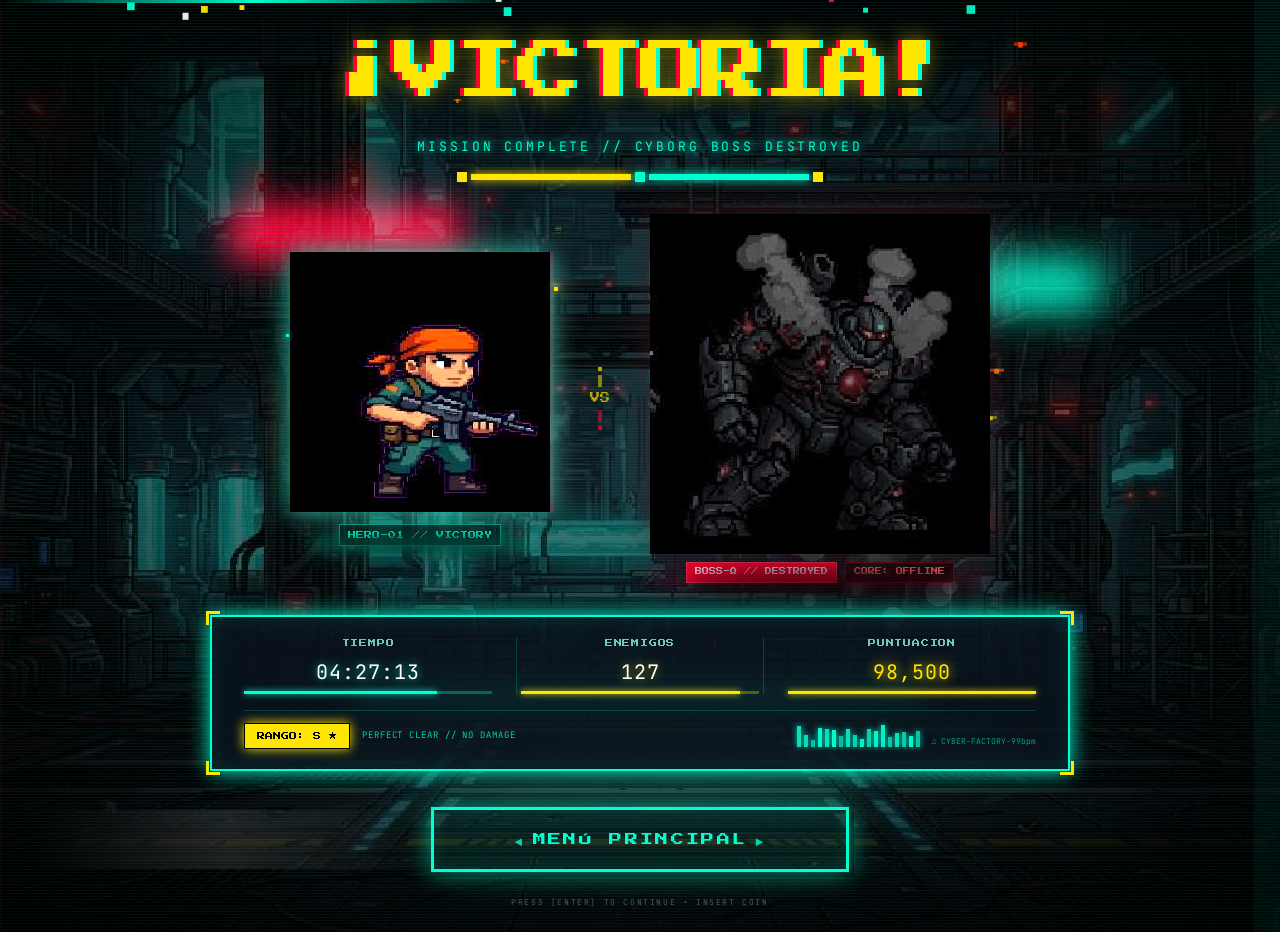
==== victory.html @ f846e2ea "Add files via upload" ====
<!DOCTYPE html>
<html lang="en">
<head>
  <meta charset="UTF-8">
  <meta name="viewport" content="width=device-width, initial-scale=1">
  <title>React Artifact</title>
  <style>*,:after,:before{--tw-border-spacing-x:0;--tw-border-spacing-y:0;--tw-translate-x:0;--tw-translate-y:0;--tw-rotate:0;--tw-skew-x:0;--tw-skew-y:0;--tw-scale-x:1;--tw-scale-y:1;--tw-pan-x: ;--tw-pan-y: ;--tw-pinch-zoom: ;--tw-scroll-snap-strictness:proximity;--tw-gradient-from-position: ;--tw-gradient-via-position: ;--tw-gradient-to-position: ;--tw-ordinal: ;--tw-slashed-zero: ;--tw-numeric-figure: ;--tw-numeric-spacing: ;--tw-numeric-fraction: ;--tw-ring-inset: ;--tw-ring-offset-width:0px;--tw-ring-offset-color:#fff;--tw-ring-color:rgba(59,130,246,.5);--tw-ring-offset-shadow:0 0 #0000;--tw-ring-shadow:0 0 #0000;--tw-shadow:0 0 #0000;--tw-shadow-colored:0 0 #0000;--tw-blur: ;--tw-brightness: ;--tw-contrast: ;--tw-grayscale: ;--tw-hue-rotate: ;--tw-invert: ;--tw-saturate: ;--tw-sepia: ;--tw-drop-shadow: ;--tw-backdrop-blur: ;--tw-backdrop-brightness: ;--tw-backdrop-contrast: ;--tw-backdrop-grayscale: ;--tw-backdrop-hue-rotate: ;--tw-backdrop-invert: ;--tw-backdrop-opacity: ;--tw-backdrop-saturate: ;--tw-backdrop-sepia: ;--tw-contain-size: ;--tw-contain-layout: ;--tw-contain-paint: ;--tw-contain-style: }::backdrop{--tw-border-spacing-x:0;--tw-border-spacing-y:0;--tw-translate-x:0;--tw-translate-y:0;--tw-rotate:0;--tw-skew-x:0;--tw-skew-y:0;--tw-scale-x:1;--tw-scale-y:1;--tw-pan-x: ;--tw-pan-y: ;--tw-pinch-zoom: ;--tw-scroll-snap-strictness:proximity;--tw-gradient-from-position: ;--tw-gradient-via-position: ;--tw-gradient-to-position: ;--tw-ordinal: ;--tw-slashed-zero: ;--tw-numeric-figure: ;--tw-numeric-spacing: ;--tw-numeric-fraction: ;--tw-ring-inset: ;--tw-ring-offset-width:0px;--tw-ring-offset-color:#fff;--tw-ring-color:rgba(59,130,246,.5);--tw-ring-offset-shadow:0 0 #0000;--tw-ring-shadow:0 0 #0000;--tw-shadow:0 0 #0000;--tw-shadow-colored:0 0 #0000;--tw-blur: ;--tw-brightness: ;--tw-contrast: ;--tw-grayscale: ;--tw-hue-rotate: ;--tw-invert: ;--tw-saturate: ;--tw-sepia: ;--tw-drop-shadow: ;--tw-backdrop-blur: ;--tw-backdrop-brightness: ;--tw-backdrop-contrast: ;--tw-backdrop-grayscale: ;--tw-backdrop-hue-rotate: ;--tw-backdrop-invert: ;--tw-backdrop-opacity: ;--tw-backdrop-saturate: ;--tw-backdrop-sepia: ;--tw-contain-size: ;--tw-contain-layout: ;--tw-contain-paint: ;--tw-contain-style: }/*! tailwindcss v3.4.18 | MIT License | https://tailwindcss.com*/*,:after,:before{box-sizing:border-box;border:0 solid #e5e7eb}:after,:before{--tw-content:""}:host,html{line-height:1.5;-webkit-text-size-adjust:100%;-moz-tab-size:4;-o-tab-size:4;tab-size:4;font-family:ui-sans-serif,system-ui,sans-serif,Apple Color Emoji,Segoe UI Emoji,Segoe UI Symbol,Noto Color Emoji;font-feature-settings:normal;font-variation-settings:normal;-webkit-tap-highlight-color:transparent}body{line-height:inherit}hr{height:0;color:inherit;border-top-width:1px}abbr:where([title]){-webkit-text-decoration:underline dotted;text-decoration:underline dotted}h1,h2,h3,h4,h5,h6{font-size:inherit;font-weight:inherit}a{color:inherit;text-decoration:inherit}b,strong{font-weight:bolder}code,kbd,pre,samp{font-family:ui-monospace,SFMono-Regular,Menlo,Monaco,Consolas,Liberation Mono,Courier New,monospace;font-feature-settings:normal;font-variation-settings:normal;font-size:1em}small{font-size:80%}sub,sup{font-size:75%;line-height:0;position:relative;vertical-align:baseline}sub{bottom:-.25em}sup{top:-.5em}table{text-indent:0;border-color:inherit;border-collapse:collapse}button,input,optgroup,select,textarea{font-family:inherit;font-feature-settings:inherit;font-variation-settings:inherit;font-size:100%;font-weight:inherit;line-height:inherit;letter-spacing:inherit;color:inherit;margin:0;padding:0}button,select{text-transform:none}button,input:where([type=button]),input:where([type=reset]),input:where([type=submit]){-webkit-appearance:button;background-color:transparent;background-image:none}:-moz-focusring{outline:auto}:-moz-ui-invalid{box-shadow:none}progress{vertical-align:baseline}::-webkit-inner-spin-button,::-webkit-outer-spin-button{height:auto}[type=search]{-webkit-appearance:textfield;outline-offset:-2px}::-webkit-search-decoration{-webkit-appearance:none}::-webkit-file-upload-button{-webkit-appearance:button;font:inherit}summary{display:list-item}blockquote,dd,dl,figure,h1,h2,h3,h4,h5,h6,hr,p,pre{margin:0}fieldset{margin:0}fieldset,legend{padding:0}menu,ol,ul{list-style:none;margin:0;padding:0}dialog{padding:0}textarea{resize:vertical}input::-moz-placeholder,textarea::-moz-placeholder{opacity:1;color:#9ca3af}input::placeholder,textarea::placeholder{opacity:1;color:#9ca3af}[role=button],button{cursor:pointer}:disabled{cursor:default}audio,canvas,embed,iframe,img,object,svg,video{display:block;vertical-align:middle}img,video{max-width:100%;height:auto}[hidden]:where(:not([hidden=until-found])){display:none}.container{width:100%}@media (min-width:640px){.container{max-width:640px}}@media (min-width:768px){.container{max-width:768px}}@media (min-width:1024px){.container{max-width:1024px}}@media (min-width:1280px){.container{max-width:1280px}}@media (min-width:1536px){.container{max-width:1536px}}.pointer-events-none{pointer-events:none}.absolute{position:absolute}.relative{position:relative}.inset-0{inset:0}.-bottom-1{bottom:-.25rem}.-bottom-2{bottom:-.5rem}.-bottom-3{bottom:-.75rem}.-bottom-\[6px\]{bottom:-6px}.-left-1{left:-.25rem}.-left-\[6px\]{left:-6px}.-right-2{right:-.5rem}.-right-\[6px\]{right:-6px}.-top-\[6px\]{top:-6px}.bottom-\[24\%\]{bottom:24%}.left-0{left:0}.left-1\/2{left:50%}.left-\[18\%\]{left:18%}.left-\[28\%\]{left:28%}.left-\[52\%\]{left:52%}.left-\[54\%\]{left:54%}.left-\[58\%\]{left:58%}.left-\[62\%\]{left:62%}.left-\[66\%\]{left:66%}.right-\[14\%\]{right:14%}.top-0{top:0}.top-\[12\%\]{top:12%}.top-\[22\%\]{top:22%}.top-\[28\%\]{top:28%}.top-\[38\%\]{top:38%}.top-\[42\%\]{top:42%}.top-\[48\%\]{top:48%}.top-\[50\%\]{top:50%}.top-\[56\%\]{top:56%}.top-\[62\%\]{top:62%}.z-10{z-index:10}.z-\[4\]{z-index:4}.z-\[50\]{z-index:50}.z-\[5\]{z-index:5}.z-\[6\]{z-index:6}.z-\[8\]{z-index:8}.ml-1{margin-left:.25rem}.ml-2{margin-left:.5rem}.mt-1{margin-top:.25rem}.mt-2{margin-top:.5rem}.mt-3{margin-top:.75rem}.mt-4{margin-top:1rem}.mt-5{margin-top:1.25rem}.mt-6{margin-top:1.5rem}.inline-block{display:inline-block}.flex{display:flex}.grid{display:grid}.hidden{display:none}.h-\[0\.9em\]{height:.9em}.h-\[10px\]{height:10px}.h-\[12px\]{height:12px}.h-\[14px\]{height:14px}.h-\[18px\]{height:18px}.h-\[20px\]{height:20px}.h-\[22px\]{height:22px}.h-\[26px\]{height:26px}.h-\[3\%\]{height:3%}.h-\[3px\]{height:3px}.h-\[4px\]{height:4px}.h-\[5\%\]{height:5%}.h-\[6\%\]{height:6%}.h-\[6px\]{height:6px}.h-full{height:100%}.min-h-\[100svh\]{min-height:100svh}.w-\[0\.6em\]{width:.6em}.w-\[100\%\]{width:100%}.w-\[10px\]{width:10px}.w-\[14px\]{width:14px}.w-\[18\%\]{width:18%}.w-\[180px\]{width:180px}.w-\[18px\]{width:18px}.w-\[22\%\]{width:22%}.w-\[220px\]{width:220px}.w-\[22px\]{width:22px}.w-\[26px\]{width:26px}.w-\[280px\]{width:280px}.w-\[340px\]{width:340px}.w-\[3px\]{width:3px}.w-\[40\%\]{width:40%}.w-\[44\%\]{width:44%}.w-\[4px\]{width:4px}.w-\[64px\]{width:64px}.w-\[78\%\]{width:78%}.w-\[92\%\]{width:92%}.w-full{width:100%}.max-w-\[1100px\]{max-width:1100px}.max-w-\[1200px\]{max-width:1200px}.max-w-\[860px\]{max-width:860px}.-translate-x-1\/2{--tw-translate-x:-50%}.-translate-x-16,.-translate-x-1\/2{transform:translate(var(--tw-translate-x),var(--tw-translate-y)) rotate(var(--tw-rotate)) skewX(var(--tw-skew-x)) skewY(var(--tw-skew-y)) scaleX(var(--tw-scale-x)) scaleY(var(--tw-scale-y))}.-translate-x-16{--tw-translate-x:-4rem}.-translate-x-full{--tw-translate-x:-100%}.-translate-x-full,.-translate-y-1\/2{transform:translate(var(--tw-translate-x),var(--tw-translate-y)) rotate(var(--tw-rotate)) skewX(var(--tw-skew-x)) skewY(var(--tw-skew-y)) scaleX(var(--tw-scale-x)) scaleY(var(--tw-scale-y))}.-translate-y-1\/2{--tw-translate-y:-50%}.translate-x-0{--tw-translate-x:0px}.translate-x-0,.translate-x-16{transform:translate(var(--tw-translate-x),var(--tw-translate-y)) rotate(var(--tw-rotate)) skewX(var(--tw-skew-x)) skewY(var(--tw-skew-y)) scaleX(var(--tw-scale-x)) scaleY(var(--tw-scale-y))}.translate-x-16{--tw-translate-x:4rem}.translate-y-0{--tw-translate-y:0px}.translate-y-0,.translate-y-2{transform:translate(var(--tw-translate-x),var(--tw-translate-y)) rotate(var(--tw-rotate)) skewX(var(--tw-skew-x)) skewY(var(--tw-skew-y)) scaleX(var(--tw-scale-x)) scaleY(var(--tw-scale-y))}.translate-y-2{--tw-translate-y:0.5rem}.translate-y-6{--tw-translate-y:1.5rem}.translate-y-6,.translate-y-8{transform:translate(var(--tw-translate-x),var(--tw-translate-y)) rotate(var(--tw-rotate)) skewX(var(--tw-skew-x)) skewY(var(--tw-skew-y)) scaleX(var(--tw-scale-x)) scaleY(var(--tw-scale-y))}.translate-y-8{--tw-translate-y:2rem}.translate-y-\[0\.15em\]{--tw-translate-y:0.15em}.scale-x-0,.translate-y-\[0\.15em\]{transform:translate(var(--tw-translate-x),var(--tw-translate-y)) rotate(var(--tw-rotate)) skewX(var(--tw-skew-x)) skewY(var(--tw-skew-y)) scaleX(var(--tw-scale-x)) scaleY(var(--tw-scale-y))}.scale-x-0{--tw-scale-x:0}.scale-x-100{--tw-scale-x:1}.scale-x-100,.transform{transform:translate(var(--tw-translate-x),var(--tw-translate-y)) rotate(var(--tw-rotate)) skewX(var(--tw-skew-x)) skewY(var(--tw-skew-y)) scaleX(var(--tw-scale-x)) scaleY(var(--tw-scale-y))}@keyframes ping{75%,to{transform:scale(2);opacity:0}}.animate-ping{animation:ping 1s cubic-bezier(0,0,.2,1) infinite}.animate-pulse{animation:pulse 2s cubic-bezier(.4,0,.6,1) infinite}.select-none{-webkit-user-select:none;-moz-user-select:none;user-select:none}.resize{resize:both}.grid-cols-3{grid-template-columns:repeat(3,minmax(0,1fr))}.flex-col{flex-direction:column}.items-end{align-items:flex-end}.items-center{align-items:center}.justify-center{justify-content:center}.justify-between{justify-content:space-between}.gap-1{gap:.25rem}.gap-2{gap:.5rem}.gap-3{gap:.75rem}.gap-4{gap:1rem}.gap-\[3px\]{gap:3px}.gap-\[4px\]{gap:4px}.overflow-hidden{overflow:hidden}.rounded-\[50\%\]{border-radius:50%}.rounded-full{border-radius:9999px}.border{border-width:1px}.border-\[2px\]{border-width:2px}.border-\[3px\]{border-width:3px}.border-x{border-left-width:1px;border-right-width:1px}.border-b-\[3px\]{border-bottom-width:3px}.border-l-\[3px\]{border-left-width:3px}.border-r-\[3px\]{border-right-width:3px}.border-t{border-top-width:1px}.border-t-\[3px\]{border-top-width:3px}.border-\[\#00FFD1\]{--tw-border-opacity:1;border-color:rgb(0 255 209/var(--tw-border-opacity,1))}.border-\[\#00FFD1\]\/20{border-color:rgba(0,255,209,.2)}.border-\[\#00FFD1\]\/50{border-color:rgba(0,255,209,.5)}.border-\[\#FF0033\]\/40{border-color:rgba(255,0,51,.4)}.border-\[\#FFE600\]{--tw-border-opacity:1;border-color:rgb(255 230 0/var(--tw-border-opacity,1))}.border-black{--tw-border-opacity:1;border-color:rgb(0 0 0/var(--tw-border-opacity,1))}.border-white\/20{border-color:hsla(0,0%,100%,.2)}.bg-\[\#00FFD1\]{--tw-bg-opacity:1;background-color:rgb(0 255 209/var(--tw-bg-opacity,1))}.bg-\[\#00FFD1\]\/30{background-color:rgba(0,255,209,.3)}.bg-\[\#00FFD1\]\/40{background-color:rgba(0,255,209,.4)}.bg-\[\#00FFD1\]\/60{background-color:rgba(0,255,209,.6)}.bg-\[\#FF0033\]{--tw-bg-opacity:1;background-color:rgb(255 0 51/var(--tw-bg-opacity,1))}.bg-\[\#FF0033\]\/20{background-color:rgba(255,0,51,.2)}.bg-\[\#FF0033\]\/70{background-color:rgba(255,0,51,.7)}.bg-\[\#FF7A00\]{--tw-bg-opacity:1;background-color:rgb(255 122 0/var(--tw-bg-opacity,1))}.bg-\[\#FFE600\]{--tw-bg-opacity:1;background-color:rgb(255 230 0/var(--tw-bg-opacity,1))}.bg-\[\#FFE600\]\/30{background-color:rgba(255,230,0,.3)}.bg-\[\#FFE600\]\/70{background-color:rgba(255,230,0,.7)}.bg-\[\#a8b0b8\]\/50{background-color:rgba(168,176,184,.5)}.bg-\[\#c8d0d8\]\/70{background-color:rgba(200,208,216,.7)}.bg-\[\#d8dde2\]\/60{background-color:rgba(216,221,226,.6)}.bg-\[rgba\(0\2c 0\2c 0\2c 0\.55\)\]{background-color:rgba(0,0,0,.55)}.bg-\[rgba\(0\2c 255\2c 209\2c 0\.08\)\]{background-color:rgba(0,255,209,.08)}.bg-\[rgba\(10\2c 20\2c 30\2c 0\.86\)\]{background-color:rgba(10,20,30,.86)}.bg-black{--tw-bg-opacity:1;background-color:rgb(0 0 0/var(--tw-bg-opacity,1))}.bg-black\/70{background-color:rgba(0,0,0,.7)}.bg-black\/75{background-color:rgba(0,0,0,.75)}.bg-black\/80{background-color:rgba(0,0,0,.8)}.bg-white{--tw-bg-opacity:1;background-color:rgb(255 255 255/var(--tw-bg-opacity,1))}.bg-\[radial-gradient\(ellipse_at_center\2c transparent_45\%\2c rgba\(0\2c 0\2c 0\2c 0\.85\)_95\%\)\]{background-image:radial-gradient(ellipse at center,transparent 45%,rgba(0,0,0,.85) 95%)}.bg-gradient-to-r{background-image:linear-gradient(to right,var(--tw-gradient-stops))}.from-transparent{--tw-gradient-from:transparent var(--tw-gradient-from-position);--tw-gradient-to:transparent var(--tw-gradient-to-position);--tw-gradient-stops:var(--tw-gradient-from),var(--tw-gradient-to)}.via-\[\#00FFD1\]{--tw-gradient-to:rgba(0,255,209,0) var(--tw-gradient-to-position);--tw-gradient-stops:var(--tw-gradient-from),#00ffd1 var(--tw-gradient-via-position),var(--tw-gradient-to)}.via-white\/10{--tw-gradient-to:hsla(0,0%,100%,0) var(--tw-gradient-to-position);--tw-gradient-stops:var(--tw-gradient-from),hsla(0,0%,100%,.1) var(--tw-gradient-via-position),var(--tw-gradient-to)}.to-transparent{--tw-gradient-to:transparent var(--tw-gradient-to-position)}.px-1{padding-left:.25rem;padding-right:.25rem}.px-12{padding-left:3rem;padding-right:3rem}.px-2{padding-left:.5rem;padding-right:.5rem}.px-3{padding-left:.75rem;padding-right:.75rem}.py-1{padding-top:.25rem;padding-bottom:.25rem}.py-4{padding-top:1rem;padding-bottom:1rem}.py-\[6px\]{padding-top:6px;padding-bottom:6px}.pt-2{padding-top:.5rem}.pt-3{padding-top:.75rem}.text-center{text-align:center}.text-\[10px\]{font-size:10px}.text-\[11px\]{font-size:11px}.text-\[14px\]{font-size:14px}.text-\[22px\]{font-size:22px}.text-\[7px\]{font-size:7px}.text-\[8px\]{font-size:8px}.text-\[9px\]{font-size:9px}.leading-none{line-height:1}.tracking-\[-0\.04em\]{letter-spacing:-.04em}.tracking-\[0\.18em\]{letter-spacing:.18em}.tracking-\[0\.22em\]{letter-spacing:.22em}.tracking-\[0\.2em\]{letter-spacing:.2em}.tracking-wider{letter-spacing:.05em}.tracking-widest{letter-spacing:.1em}.text-\[\#00FFD1\]{--tw-text-opacity:1;color:rgb(0 255 209/var(--tw-text-opacity,1))}.text-\[\#00FFD1\]\/60{color:rgba(0,255,209,.6)}.text-\[\#00FFD1\]\/80{color:rgba(0,255,209,.8)}.text-\[\#8af7e8\]{--tw-text-opacity:1;color:rgb(138 247 232/var(--tw-text-opacity,1))}.text-\[\#FF6A6A\]{--tw-text-opacity:1;color:rgb(255 106 106/var(--tw-text-opacity,1))}.text-\[\#FFE600\]{--tw-text-opacity:1;color:rgb(255 230 0/var(--tw-text-opacity,1))}.text-black{--tw-text-opacity:1;color:rgb(0 0 0/var(--tw-text-opacity,1))}.text-white{--tw-text-opacity:1;color:rgb(255 255 255/var(--tw-text-opacity,1))}.text-white\/30{color:hsla(0,0%,100%,.3)}.opacity-0{opacity:0}.opacity-100{opacity:1}.opacity-40{opacity:.4}.opacity-70{opacity:.7}.opacity-80{opacity:.8}.opacity-\[0\.06\]{opacity:.06}.opacity-\[0\.15\]{opacity:.15}.opacity-\[0\.92\]{opacity:.92}.mix-blend-screen{mix-blend-mode:screen}.shadow{--tw-shadow:0 1px 3px 0 rgba(0,0,0,.1),0 1px 2px -1px rgba(0,0,0,.1);--tw-shadow-colored:0 1px 3px 0 var(--tw-shadow-color),0 1px 2px -1px var(--tw-shadow-color);box-shadow:var(--tw-ring-offset-shadow,0 0 #0000),var(--tw-ring-shadow,0 0 #0000),var(--tw-shadow)}.shadow-\[0_0_10px_\#00FFD1\]{--tw-shadow:0 0 10px #00ffd1;--tw-shadow-colored:0 0 10px var(--tw-shadow-color)}.shadow-\[0_0_10px_\#00FFD1\],.shadow-\[0_0_10px_\#FFE600\]{box-shadow:var(--tw-ring-offset-shadow,0 0 #0000),var(--tw-ring-shadow,0 0 #0000),var(--tw-shadow)}.shadow-\[0_0_10px_\#FFE600\]{--tw-shadow:0 0 10px #ffe600;--tw-shadow-colored:0 0 10px var(--tw-shadow-color)}.shadow-\[0_0_12px_\#00FFD1\]{--tw-shadow:0 0 12px #00ffd1;--tw-shadow-colored:0 0 12px var(--tw-shadow-color)}.shadow-\[0_0_12px_\#00FFD1\],.shadow-\[0_0_12px_\#FFE600\]{box-shadow:var(--tw-ring-offset-shadow,0 0 #0000),var(--tw-ring-shadow,0 0 #0000),var(--tw-shadow)}.shadow-\[0_0_12px_\#FFE600\]{--tw-shadow:0 0 12px #ffe600;--tw-shadow-colored:0 0 12px var(--tw-shadow-color)}.shadow-\[0_0_20px_\#00FFD1\2c inset_0_0_20px_rgba\(0\2c 255\2c 209\2c 0\.12\)\]{--tw-shadow:0 0 20px #00ffd1,inset 0 0 20px rgba(0,255,209,.12);--tw-shadow-colored:0 0 20px var(--tw-shadow-color),inset 0 0 20px var(--tw-shadow-color);box-shadow:var(--tw-ring-offset-shadow,0 0 #0000),var(--tw-ring-shadow,0 0 #0000),var(--tw-shadow)}.shadow-\[0_0_22px_rgba\(0\2c 255\2c 209\2c 0\.5\)\2c 0_0_48px_rgba\(0\2c 255\2c 209\2c 0\.18\)\2c inset_0_0_18px_rgba\(0\2c 255\2c 209\2c 0\.12\)\2c 5px_5px_0_\#000\]{--tw-shadow:0 0 22px rgba(0,255,209,.5),0 0 48px rgba(0,255,209,.18),inset 0 0 18px rgba(0,255,209,.12),5px 5px 0 #000;--tw-shadow-colored:0 0 22px var(--tw-shadow-color),0 0 48px var(--tw-shadow-color),inset 0 0 18px var(--tw-shadow-color),5px 5px 0 var(--tw-shadow-color);box-shadow:var(--tw-ring-offset-shadow,0 0 #0000),var(--tw-ring-shadow,0 0 #0000),var(--tw-shadow)}.shadow-\[0_0_6px_\#00FFD1\]{--tw-shadow:0 0 6px #00ffd1;--tw-shadow-colored:0 0 6px var(--tw-shadow-color)}.shadow-\[0_0_6px_\#00FFD1\],.shadow-\[0_0_6px_\#FFE600\]{box-shadow:var(--tw-ring-offset-shadow,0 0 #0000),var(--tw-ring-shadow,0 0 #0000),var(--tw-shadow)}.shadow-\[0_0_6px_\#FFE600\]{--tw-shadow:0 0 6px #ffe600;--tw-shadow-colored:0 0 6px var(--tw-shadow-color)}.shadow-\[0_0_8px_\#00FFD1\]{--tw-shadow:0 0 8px #00ffd1;--tw-shadow-colored:0 0 8px var(--tw-shadow-color)}.shadow-\[0_0_8px_\#00FFD1\],.shadow-\[0_0_8px_\#FF7A00\]{box-shadow:var(--tw-ring-offset-shadow,0 0 #0000),var(--tw-ring-shadow,0 0 #0000),var(--tw-shadow)}.shadow-\[0_0_8px_\#FF7A00\]{--tw-shadow:0 0 8px #ff7a00;--tw-shadow-colored:0 0 8px var(--tw-shadow-color)}.shadow-\[0_0_8px_\#FFE600\]{--tw-shadow:0 0 8px #ffe600;--tw-shadow-colored:0 0 8px var(--tw-shadow-color)}.shadow-\[0_0_8px_\#FFE600\],.shadow-\[0_0_8px_rgba\(0\2c 255\2c 209\2c 0\.3\)\]{box-shadow:var(--tw-ring-offset-shadow,0 0 #0000),var(--tw-ring-shadow,0 0 #0000),var(--tw-shadow)}.shadow-\[0_0_8px_rgba\(0\2c 255\2c 209\2c 0\.3\)\]{--tw-shadow:0 0 8px rgba(0,255,209,.3);--tw-shadow-colored:0 0 8px var(--tw-shadow-color)}.blur-\[10px\]{--tw-blur:blur(10px)}.blur-\[10px\],.blur-\[12px\]{filter:var(--tw-blur) var(--tw-brightness) var(--tw-contrast) var(--tw-grayscale) var(--tw-hue-rotate) var(--tw-invert) var(--tw-saturate) var(--tw-sepia) var(--tw-drop-shadow)}.blur-\[12px\]{--tw-blur:blur(12px)}.blur-\[18px\]{--tw-blur:blur(18px)}.blur-\[18px\],.blur-\[22px\]{filter:var(--tw-blur) var(--tw-brightness) var(--tw-contrast) var(--tw-grayscale) var(--tw-hue-rotate) var(--tw-invert) var(--tw-saturate) var(--tw-sepia) var(--tw-drop-shadow)}.blur-\[22px\]{--tw-blur:blur(22px)}.blur-\[2px\]{--tw-blur:blur(2px)}.blur-\[2px\],.blur-\[3px\]{filter:var(--tw-blur) var(--tw-brightness) var(--tw-contrast) var(--tw-grayscale) var(--tw-hue-rotate) var(--tw-invert) var(--tw-saturate) var(--tw-sepia) var(--tw-drop-shadow)}.blur-\[3px\]{--tw-blur:blur(3px)}.blur-\[7px\]{--tw-blur:blur(7px)}.blur-\[7px\],.blur-\[9px\]{filter:var(--tw-blur) var(--tw-brightness) var(--tw-contrast) var(--tw-grayscale) var(--tw-hue-rotate) var(--tw-invert) var(--tw-saturate) var(--tw-sepia) var(--tw-drop-shadow)}.blur-\[9px\]{--tw-blur:blur(9px)}.drop-shadow{--tw-drop-shadow:drop-shadow(0 1px 2px rgba(0,0,0,.1)) drop-shadow(0 1px 1px rgba(0,0,0,.06))}.drop-shadow,.grayscale{filter:var(--tw-blur) var(--tw-brightness) var(--tw-contrast) var(--tw-grayscale) var(--tw-hue-rotate) var(--tw-invert) var(--tw-saturate) var(--tw-sepia) var(--tw-drop-shadow)}.grayscale{--tw-grayscale:grayscale(100%)}.filter{filter:var(--tw-blur) var(--tw-brightness) var(--tw-contrast) var(--tw-grayscale) var(--tw-hue-rotate) var(--tw-invert) var(--tw-saturate) var(--tw-sepia) var(--tw-drop-shadow)}.transition{transition-property:color,background-color,border-color,text-decoration-color,fill,stroke,opacity,box-shadow,transform,filter,backdrop-filter;transition-timing-function:cubic-bezier(.4,0,.2,1);transition-duration:.15s}.transition-all{transition-property:all;transition-timing-function:cubic-bezier(.4,0,.2,1);transition-duration:.15s}.transition-opacity{transition-property:opacity;transition-timing-function:cubic-bezier(.4,0,.2,1);transition-duration:.15s}.transition-transform{transition-property:transform;transition-timing-function:cubic-bezier(.4,0,.2,1);transition-duration:.15s}.delay-200{transition-delay:.2s}.duration-200{transition-duration:.2s}.duration-700{transition-duration:.7s}.duration-\[600ms\]{transition-duration:.6s}.ease-in-out{transition-timing-function:cubic-bezier(.4,0,.2,1)}.ease-out{transition-timing-function:cubic-bezier(0,0,.2,1)}#root,body,html{min-height:100%}body{margin:0;font-family:Inter,ui-sans-serif,system-ui,-apple-system,BlinkMacSystemFont,Segoe UI,sans-serif}[role=button]:not([aria-disabled=true]),button:not(:disabled),label[for],select:not(:disabled),summary{cursor:pointer}.hover\:translate-x-\[2px\]:hover{--tw-translate-x:2px}.hover\:translate-x-\[2px\]:hover,.hover\:translate-y-\[2px\]:hover{transform:translate(var(--tw-translate-x),var(--tw-translate-y)) rotate(var(--tw-rotate)) skewX(var(--tw-skew-x)) skewY(var(--tw-skew-y)) scaleX(var(--tw-scale-x)) scaleY(var(--tw-scale-y))}.hover\:translate-y-\[2px\]:hover{--tw-translate-y:2px}.hover\:bg-\[\#00FFD1\]:hover{--tw-bg-opacity:1;background-color:rgb(0 255 209/var(--tw-bg-opacity,1))}.hover\:text-black:hover{--tw-text-opacity:1;color:rgb(0 0 0/var(--tw-text-opacity,1))}.hover\:shadow-\[0_0_32px_\#00FFD1\2c 0_0_72px_rgba\(0\2c 255\2c 209\2c 0\.5\)\2c inset_0_0_0_rgba\(0\2c 0\2c 0\2c 0\)\2c 3px_3px_0_\#000\]:hover{--tw-shadow:0 0 32px #00ffd1,0 0 72px rgba(0,255,209,.5),inset 0 0 0 transparent,3px 3px 0 #000;--tw-shadow-colored:0 0 32px var(--tw-shadow-color),0 0 72px var(--tw-shadow-color),inset 0 0 0 var(--tw-shadow-color),3px 3px 0 var(--tw-shadow-color);box-shadow:var(--tw-ring-offset-shadow,0 0 #0000),var(--tw-ring-shadow,0 0 #0000),var(--tw-shadow)}.active\:translate-x-\[5px\]:active{--tw-translate-x:5px}.active\:translate-x-\[5px\]:active,.active\:translate-y-\[5px\]:active{transform:translate(var(--tw-translate-x),var(--tw-translate-y)) rotate(var(--tw-rotate)) skewX(var(--tw-skew-x)) skewY(var(--tw-skew-y)) scaleX(var(--tw-scale-x)) scaleY(var(--tw-scale-y))}.active\:translate-y-\[5px\]:active{--tw-translate-y:5px}.active\:shadow-\[0_0_0_\#000\]:active{--tw-shadow:0 0 0 #000;--tw-shadow-colored:0 0 0 var(--tw-shadow-color);box-shadow:var(--tw-ring-offset-shadow,0 0 #0000),var(--tw-ring-shadow,0 0 #0000),var(--tw-shadow)}.group:hover .group-hover\:translate-x-full{--tw-translate-x:100%;transform:translate(var(--tw-translate-x),var(--tw-translate-y)) rotate(var(--tw-rotate)) skewX(var(--tw-skew-x)) skewY(var(--tw-skew-y)) scaleX(var(--tw-scale-x)) scaleY(var(--tw-scale-y))}@keyframes pulse{50%{opacity:.5}}.group:hover .group-hover\:animate-pulse{animation:pulse 2s cubic-bezier(.4,0,.6,1) infinite}.group:hover .group-hover\:opacity-100{opacity:1}@media (min-width:640px){.sm\:flex-row{flex-direction:row}.sm\:text-\[11px\]{font-size:11px}.sm\:text-\[32px\]{font-size:32px}}@media (min-width:768px){.md\:mt-2{margin-top:.5rem}.md\:mt-5{margin-top:1.25rem}.md\:mt-8{margin-top:2rem}.md\:mt-9{margin-top:2.25rem}.md\:flex{display:flex}.md\:w-\[160px\]{width:160px}.md\:flex-row{flex-direction:row}.md\:gap-10{gap:2.5rem}.md\:gap-6{gap:1.5rem}.md\:px-20{padding-left:5rem;padding-right:5rem}.md\:px-6{padding-left:1.5rem;padding-right:1.5rem}.md\:px-8{padding-left:2rem;padding-right:2rem}.md\:py-5{padding-top:1.25rem;padding-bottom:1.25rem}.md\:py-6{padding-top:1.5rem;padding-bottom:1.5rem}.md\:pt-4{padding-top:1rem}.md\:text-\[13px\]{font-size:13px}.md\:text-\[20px\]{font-size:20px}.md\:text-\[52px\]{font-size:52px}.md\:text-\[8px\]{font-size:8px}}@media (min-width:1024px){.lg\:text-\[64px\]{font-size:64px}}</style>
</head>
<body>
  <div id="root"></div>
  
  <script type="module">var $a=Object.create;var{getPrototypeOf:es,defineProperty:Io,getOwnPropertyNames:ns}=Object;var ts=Object.prototype.hasOwnProperty;var yn=(e,n,t)=>{t=e!=null?$a(es(e)):{};let r=n||!e||!e.__esModule?Io(t,"default",{value:e,enumerable:!0}):t;for(let o of ns(e))if(!ts.call(r,o))Io(r,o,{get:()=>e[o],enumerable:!0});return r};var sr=(e,n)=>()=>(n||e((n={exports:{}}).exports,n),n.exports);var rs=(e,n)=>{for(var t in n)Io(e,t,{get:n[t],enumerable:!0,configurable:!0,set:(r)=>n[t]=()=>r})};var os=(e,n)=>()=>(e&&(n=e(e=0)),n);var dt=sr((js)=>{var Kt=Symbol.for("react.element"),ls=Symbol.for("react.portal"),is=Symbol.for("react.fragment"),As=Symbol.for("react.strict_mode"),us=Symbol.for("react.profiler"),cs=Symbol.for("react.provider"),as=Symbol.for("react.context"),ss=Symbol.for("react.forward_ref"),ps=Symbol.for("react.suspense"),fs=Symbol.for("react.memo"),Ks=Symbol.for("react.lazy"),cA=Symbol.iterator;function ds(e){if(e===null||typeof e!=="object")return null;return e=cA&&e[cA]||e["@@iterator"],typeof e==="function"?e:null}var pA={isMounted:function(){return!1},enqueueForceUpdate:function(){},enqueueReplaceState:function(){},enqueueSetState:function(){}},fA=Object.assign,KA={};function vn(e,n,t){this.props=e,this.context=n,this.refs=KA,this.updater=t||pA}vn.prototype.isReactComponent={};vn.prototype.setState=function(e,n){if(typeof e!=="object"&&typeof e!=="function"&&e!=null)throw Error("setState(...): takes an object of state variables to update or a function which returns an object of state variables.");this.updater.enqueueSetState(this,e,n,"setState")};vn.prototype.forceUpdate=function(e){this.updater.enqueueForceUpdate(this,e,"forceUpdate")};function dA(){}dA.prototype=vn.prototype;function vo(e,n,t){this.props=e,this.context=n,this.refs=KA,this.updater=t||pA}var Go=vo.prototype=new dA;Go.constructor=vo;fA(Go,vn.prototype);Go.isPureReactComponent=!0;var aA=Array.isArray,UA=Object.prototype.hasOwnProperty,ho={current:null},kA={key:!0,ref:!0,__self:!0,__source:!0};function yA(e,n,t){var r,o={},l=null,i=null;if(n!=null)for(r in n.ref!==void 0&&(i=n.ref),n.key!==void 0&&(l=""+n.key),n)UA.call(n,r)&&!kA.hasOwnProperty(r)&&(o[r]=n[r]);var A=arguments.length-2;if(A===1)o.children=t;else if(1<A){for(var u=Array(A),p=0;p<A;p++)u[p]=arguments[p+2];o.children=u}if(e&&e.defaultProps)for(r in A=e.defaultProps,A)o[r]===void 0&&(o[r]=A[r]);return{$$typeof:Kt,type:e,key:l,ref:i,props:o,_owner:ho.current}}function Us(e,n){return{$$typeof:Kt,type:e.type,key:n,ref:e.ref,props:e.props,_owner:e._owner}}function Do(e){return typeof e==="object"&&e!==null&&e.$$typeof===Kt}function ks(e){var n={"=":"=0",":":"=2"};return"$"+e.replace(/[=:]/g,function(t){return n[t]})}var sA=/\/+/g;function Mo(e,n){return typeof e==="object"&&e!==null&&e.key!=null?ks(""+e.key):n.toString(36)}function fr(e,n,t,r,o){var l=typeof e;if(l==="undefined"||l==="boolean")e=null;var i=!1;if(e===null)i=!0;else switch(l){case"string":case"number":i=!0;break;case"object":switch(e.$$typeof){case Kt:case ls:i=!0}}if(i)return i=e,o=o(i),e=r===""?"."+Mo(i,0):r,aA(o)?(t="",e!=null&&(t=e.replace(sA,"$&/")+"/"),fr(o,n,t,"",function(p){return p})):o!=null&&(Do(o)&&(o=Us(o,t+(!o.key||i&&i.key===o.key?"":(""+o.key).replace(sA,"$&/")+"/")+e)),n.push(o)),1;if(i=0,r=r===""?".":r+":",aA(e))for(var A=0;A<e.length;A++){l=e[A];var u=r+Mo(l,A);i+=fr(l,n,t,u,o)}else if(u=ds(e),typeof u==="function")for(e=u.call(e),A=0;!(l=e.next()).done;)l=l.value,u=r+Mo(l,A++),i+=fr(l,n,t,u,o);else if(l==="object")throw n=String(e),Error("Objects are not valid as a React child (found: "+(n==="[object Object]"?"object with keys {"+Object.keys(e).join(", ")+"}":n)+"). If you meant to render a collection of children, use an array instead.");return i}function pr(e,n,t){if(e==null)return e;var r=[],o=0;return fr(e,r,"","",function(l){return n.call(t,l,o++)}),r}function ys(e){if(e._status===-1){var n=e._result;n=n(),n.then(function(t){if(e._status===0||e._status===-1)e._status=1,e._result=t},function(t){if(e._status===0||e._status===-1)e._status=2,e._result=t}),e._status===-1&&(e._status=0,e._result=n)}if(e._status===1)return e._result.default;throw e._result}var re={current:null},Kr={transition:null},gs={ReactCurrentDispatcher:re,ReactCurrentBatchConfig:Kr,ReactCurrentOwner:ho};function gA(){throw Error("act(...) is not supported in production builds of React.")}js.Children={map:pr,forEach:function(e,n,t){pr(e,function(){n.apply(this,arguments)},t)},count:function(e){var n=0;return pr(e,function(){n++}),n},toArray:function(e){return pr(e,function(n){return n})||[]},only:function(e){if(!Do(e))throw Error("React.Children.only expected to receive a single React element child.");return e}};js.Component=vn;js.Fragment=is;js.Profiler=us;js.PureComponent=vo;js.StrictMode=As;js.Suspense=ps;js.__SECRET_INTERNALS_DO_NOT_USE_OR_YOU_WILL_BE_FIRED=gs;js.act=gA;js.cloneElement=function(e,n,t){if(e===null||e===void 0)throw Error("React.cloneElement(...): The argument must be a React element, but you passed "+e+".");var r=fA({},e.props),o=e.key,l=e.ref,i=e._owner;if(n!=null){if(n.ref!==void 0&&(l=n.ref,i=ho.current),n.key!==void 0&&(o=""+n.key),e.type&&e.type.defaultProps)var A=e.type.defaultProps;for(u in n)UA.call(n,u)&&!kA.hasOwnProperty(u)&&(r[u]=n[u]===void 0&&A!==void 0?A[u]:n[u])}var u=arguments.length-2;if(u===1)r.children=t;else if(1<u){A=Array(u);for(var p=0;p<u;p++)A[p]=arguments[p+2];r.children=A}return{$$typeof:Kt,type:e.type,key:o,ref:l,props:r,_owner:i}};js.createContext=function(e){return e={$$typeof:as,_currentValue:e,_currentValue2:e,_threadCount:0,Provider:null,Consumer:null,_defaultValue:null,_globalName:null},e.Provider={$$typeof:cs,_context:e},e.Consumer=e};js.createElement=yA;js.createFactory=function(e){var n=yA.bind(null,e);return n.type=e,n};js.createRef=function(){return{current:null}};js.forwardRef=function(e){return{$$typeof:ss,render:e}};js.isValidElement=Do;js.lazy=function(e){return{$$typeof:Ks,_payload:{_status:-1,_result:e},_init:ys}};js.memo=function(e,n){return{$$typeof:fs,type:e,compare:n===void 0?null:n}};js.startTransition=function(e){var n=Kr.transition;Kr.transition={};try{e()}finally{Kr.transition=n}};js.unstable_act=gA;js.useCallback=function(e,n){return re.current.useCallback(e,n)};js.useContext=function(e){return re.current.useContext(e)};js.useDebugValue=function(){};js.useDeferredValue=function(e){return re.current.useDeferredValue(e)};js.useEffect=function(e,n){return re.current.useEffect(e,n)};js.useId=function(){return re.current.useId()};js.useImperativeHandle=function(e,n,t){return re.current.useImperativeHandle(e,n,t)};js.useInsertionEffect=function(e,n){return re.current.useInsertionEffect(e,n)};js.useLayoutEffect=function(e,n){return re.current.useLayoutEffect(e,n)};js.useMemo=function(e,n){return re.current.useMemo(e,n)};js.useReducer=function(e,n,t){return re.current.useReducer(e,n,t)};js.useRef=function(e){return re.current.useRef(e)};js.useState=function(e){return re.current.useState(e)};js.useSyncExternalStore=function(e,n,t){return re.current.useSyncExternalStore(e,n,t)};js.useTransition=function(){return re.current.useTransition()};js.version="18.3.1"});var xA=sr((op)=>{function To(e,n){var t=e.length;e.push(n);e:for(;0<t;){var r=t-1>>>1,o=e[r];if(0<dr(o,n))e[r]=n,e[t]=o,t=r;else break e}}function me(e){return e.length===0?null:e[0]}function gr(e){if(e.length===0)return null;var n=e[0],t=e.pop();if(t!==n){e[0]=t;e:for(var r=0,o=e.length,l=o>>>1;r<l;){var i=2*(r+1)-1,A=e[i],u=i+1,p=e[u];if(0>dr(A,t))u<o&&0>dr(p,A)?(e[r]=p,e[u]=t,r=u):(e[r]=A,e[i]=t,r=i);else if(u<o&&0>dr(p,t))e[r]=p,e[u]=t,r=u;else break e}}return n}function dr(e,n){var t=e.sortIndex-n.sortIndex;return t!==0?t:e.id-n.id}if(typeof performance==="object"&&typeof performance.now==="function")Qo=performance,op.unstable_now=function(){return Qo.now()};else Ur=Date,No=Ur.now(),op.unstable_now=function(){return Ur.now()-No};var Qo,Ur,No,Ie=[],Xe=[],rp=1,ye=null,_=3,jr=!1,gn=!1,kt=!1,RA=typeof setTimeout==="function"?setTimeout:null,FA=typeof clearTimeout==="function"?clearTimeout:null,jA=typeof setImmediate<"u"?setImmediate:null;typeof navigator<"u"&&navigator.scheduling!==void 0&&navigator.scheduling.isInputPending!==void 0&&navigator.scheduling.isInputPending.bind(navigator.scheduling);function Jo(e){for(var n=me(Xe);n!==null;){if(n.callback===null)gr(Xe);else if(n.startTime<=e)gr(Xe),n.sortIndex=n.expirationTime,To(Ie,n);else break;n=me(Xe)}}function Wo(e){if(kt=!1,Jo(e),!gn)if(me(Ie)!==null)gn=!0,Eo(Zo);else{var n=me(Xe);n!==null&&Lo(Wo,n.startTime-e)}}function Zo(e,n){gn=!1,kt&&(kt=!1,FA(yt),yt=-1),jr=!0;var t=_;try{Jo(n);for(ye=me(Ie);ye!==null&&(!(ye.expirationTime>n)||e&&!mA());){var r=ye.callback;if(typeof r==="function"){ye.callback=null,_=ye.priorityLevel;var o=r(ye.expirationTime<=n);n=op.unstable_now(),typeof o==="function"?ye.callback=o:ye===me(Ie)&&gr(Ie),Jo(n)}else gr(Ie);ye=me(Ie)}if(ye!==null)var l=!0;else{var i=me(Xe);i!==null&&Lo(Wo,i.startTime-n),l=!1}return l}finally{ye=null,_=t,jr=!1}}var Rr=!1,kr=null,yt=-1,SA=5,PA=-1;function mA(){return op.unstable_now()-PA<SA?!1:!0}function Co(){if(kr!==null){var e=op.unstable_now();PA=e;var n=!0;try{n=kr(!0,e)}finally{n?Ut():(Rr=!1,kr=null)}}else Rr=!1}var Ut;if(typeof jA==="function")Ut=function(){jA(Co)};else if(typeof MessageChannel<"u")yr=new MessageChannel,Yo=yr.port2,yr.port1.onmessage=Co,Ut=function(){Yo.postMessage(null)};else Ut=function(){RA(Co,0)};var yr,Yo;function Eo(e){kr=e,Rr||(Rr=!0,Ut())}function Lo(e,n){yt=RA(function(){e(op.unstable_now())},n)}op.unstable_IdlePriority=5;op.unstable_ImmediatePriority=1;op.unstable_LowPriority=4;op.unstable_NormalPriority=3;op.unstable_Profiling=null;op.unstable_UserBlockingPriority=2;op.unstable_cancelCallback=function(e){e.callback=null};op.unstable_continueExecution=function(){gn||jr||(gn=!0,Eo(Zo))};op.unstable_forceFrameRate=function(e){0>e||125<e?console.error("forceFrameRate takes a positive int between 0 and 125, forcing frame rates higher than 125 fps is not supported"):SA=0<e?Math.floor(1000/e):5};op.unstable_getCurrentPriorityLevel=function(){return _};op.unstable_getFirstCallbackNode=function(){return me(Ie)};op.unstable_next=function(e){switch(_){case 1:case 2:case 3:var n=3;break;default:n=_}var t=_;_=n;try{return e()}finally{_=t}};op.unstable_pauseExecution=function(){};op.unstable_requestPaint=function(){};op.unstable_runWithPriority=function(e,n){switch(e){case 1:case 2:case 3:case 4:case 5:break;default:e=3}var t=_;_=e;try{return n()}finally{_=t}};op.unstable_scheduleCallback=function(e,n,t){var r=op.unstable_now();switch(typeof t==="object"&&t!==null?(t=t.delay,t=typeof t==="number"&&0<t?r+t:r):t=r,e){case 1:var o=-1;break;case 2:o=250;break;case 5:o=1073741823;break;case 4:o=1e4;break;default:o=5000}return o=t+o,e={id:rp++,callback:n,priorityLevel:e,startTime:t,expirationTime:o,sortIndex:-1},t>r?(e.sortIndex=t,To(Xe,e),me(Ie)===null&&e===me(Xe)&&(kt?(FA(yt),yt=-1):kt=!0,Lo(Wo,t-r))):(e.sortIndex=o,To(Ie,e),gn||jr||(gn=!0,Eo(Zo))),e};op.unstable_shouldYield=mA;op.unstable_wrapCallback=function(e){var n=_;return function(){var t=_;_=n;try{return e.apply(this,arguments)}finally{_=t}}}});var nA={};rs(nA,{version:()=>Ca,unstable_renderSubtreeIntoContainer:()=>Da,unstable_batchedUpdates:()=>ha,unmountComponentAtNode:()=>Ga,render:()=>va,hydrateRoot:()=>Ma,hydrate:()=>Ia,flushSync:()=>wa,findDOMNode:()=>za,createRoot:()=>qa,createPortal:()=>Va,__SECRET_INTERNALS_DO_NOT_USE_OR_YOU_WILL_BE_FIRED:()=>Ba});function k(e){for(var n="https://reactjs.org/docs/error-decoder.html?invariant="+e,t=1;t<arguments.length;t++)n+="&args[]="+encodeURIComponent(arguments[t]);return"Minified React error #"+e+"; visit "+n+" for the full message or use the non-minified dev environment for full errors and additional helpful warnings."}function wn(e,n){ot(e,n),ot(e+"Capture",n)}function ot(e,n){Nt[e]=n;for(e=0;e<n.length;e++)zu.add(n[e])}function Pp(e){if(kl.call(OA,e))return!0;if(kl.call(HA,e))return!1;if(Sp.test(e))return OA[e]=!0;return HA[e]=!0,!1}function mp(e,n,t,r){if(t!==null&&t.type===0)return!1;switch(typeof n){case"function":case"symbol":return!0;case"boolean":if(r)return!1;if(t!==null)return!t.acceptsBooleans;return e=e.toLowerCase().slice(0,5),e!=="data-"&&e!=="aria-";default:return!1}}function xp(e,n,t,r){if(n===null||typeof n>"u"||mp(e,n,t,r))return!0;if(r)return!1;if(t!==null)switch(t.type){case 3:return!n;case 4:return n===!1;case 5:return isNaN(n);case 6:return isNaN(n)||1>n}return!1}function ie(e,n,t,r,o,l,i){this.acceptsBooleans=n===2||n===3||n===4,this.attributeName=r,this.attributeNamespace=o,this.mustUseProperty=t,this.propertyName=e,this.type=n,this.sanitizeURL=l,this.removeEmptyString=i}function pi(e){return e[1].toUpperCase()}function fi(e,n,t,r){var o=b.hasOwnProperty(n)?b[n]:null;if(o!==null?o.type!==0:r||!(2<n.length)||n[0]!=="o"&&n[0]!=="O"||n[1]!=="n"&&n[1]!=="N")xp(n,t,o,r)&&(t=null),r||o===null?Pp(n)&&(t===null?e.removeAttribute(n):e.setAttribute(n,""+t)):o.mustUseProperty?e[o.propertyName]=t===null?o.type===3?!1:"":t:(n=o.attributeName,r=o.attributeNamespace,t===null?e.removeAttribute(n):(o=o.type,t=o===3||o===4&&t===!0?"":""+t,r?e.setAttributeNS(r,n,t):e.setAttribute(n,t)))}function gt(e){if(e===null||typeof e!=="object")return null;return e=BA&&e[BA]||e["@@iterator"],typeof e==="function"?e:null}function xt(e){if(Xo===void 0)try{throw Error()}catch(t){var n=t.stack.trim().match(/\n( *(at )?)/);Xo=n&&n[1]||""}return`
`+Xo+e}function _o(e,n){if(!e||bo)return"";bo=!0;var t=Error.prepareStackTrace;Error.prepareStackTrace=void 0;try{if(n)if(n=function(){throw Error()},Object.defineProperty(n.prototype,"props",{set:function(){throw Error()}}),typeof Reflect==="object"&&Reflect.construct){try{Reflect.construct(n,[])}catch(p){var r=p}Reflect.construct(e,[],n)}else{try{n.call()}catch(p){r=p}e.call(n.prototype)}else{try{throw Error()}catch(p){r=p}e()}}catch(p){if(p&&r&&typeof p.stack==="string"){for(var o=p.stack.split(`
`),l=r.stack.split(`
`),i=o.length-1,A=l.length-1;1<=i&&0<=A&&o[i]!==l[A];)A--;for(;1<=i&&0<=A;i--,A--)if(o[i]!==l[A]){if(i!==1||A!==1)do if(i--,A--,0>A||o[i]!==l[A]){var u=`
`+o[i].replace(" at new "," at ");return e.displayName&&u.includes("<anonymous>")&&(u=u.replace("<anonymous>",e.displayName)),u}while(1<=i&&0<=A);break}}}finally{bo=!1,Error.prepareStackTrace=t}return(e=e?e.displayName||e.name:"")?xt(e):""}function Hp(e){switch(e.tag){case 5:return xt(e.type);case 16:return xt("Lazy");case 13:return xt("Suspense");case 19:return xt("SuspenseList");case 0:case 2:case 15:return e=_o(e.type,!1),e;case 11:return e=_o(e.type.render,!1),e;case 1:return e=_o(e.type,!0),e;default:return""}}function Rl(e){if(e==null)return null;if(typeof e==="function")return e.displayName||e.name||null;if(typeof e==="string")return e;switch(e){case Tn:return"Fragment";case Cn:return"Portal";case yl:return"Profiler";case Ki:return"StrictMode";case gl:return"Suspense";case jl:return"SuspenseList"}if(typeof e==="object")switch(e.$$typeof){case Iu:return(e.displayName||"Context")+".Consumer";case wu:return(e._context.displayName||"Context")+".Provider";case di:var n=e.render;return e=e.displayName,e||(e=n.displayName||n.name||"",e=e!==""?"ForwardRef("+e+")":"ForwardRef"),e;case Ui:return n=e.displayName||null,n!==null?n:Rl(e.type)||"Memo";case _e:n=e._payload,e=e._init;try{return Rl(e(n))}catch(t){}}return null}function Op(e){var n=e.type;switch(e.tag){case 24:return"Cache";case 9:return(n.displayName||"Context")+".Consumer";case 10:return(n._context.displayName||"Context")+".Provider";case 18:return"DehydratedFragment";case 11:return e=n.render,e=e.displayName||e.name||"",n.displayName||(e!==""?"ForwardRef("+e+")":"ForwardRef");case 7:return"Fragment";case 5:return n;case 4:return"Portal";case 3:return"Root";case 6:return"Text";case 16:return Rl(n);case 8:return n===Ki?"StrictMode":"Mode";case 22:return"Offscreen";case 12:return"Profiler";case 21:return"Scope";case 13:return"Suspense";case 19:return"SuspenseList";case 25:return"TracingMarker";case 1:case 0:case 17:case 2:case 14:case 15:if(typeof n==="function")return n.displayName||n.name||null;if(typeof n==="string")return n}return null}function fn(e){switch(typeof e){case"boolean":case"number":case"string":case"undefined":return e;case"object":return e;default:return""}}function vu(e){var n=e.type;return(e=e.nodeName)&&e.toLowerCase()==="input"&&(n==="checkbox"||n==="radio")}function Bp(e){var n=vu(e)?"checked":"value",t=Object.getOwnPropertyDescriptor(e.constructor.prototype,n),r=""+e[n];if(!e.hasOwnProperty(n)&&typeof t<"u"&&typeof t.get==="function"&&typeof t.set==="function"){var{get:o,set:l}=t;return Object.defineProperty(e,n,{configurable:!0,get:function(){return o.call(this)},set:function(i){r=""+i,l.call(this,i)}}),Object.defineProperty(e,n,{enumerable:t.enumerable}),{getValue:function(){return r},setValue:function(i){r=""+i},stopTracking:function(){e._valueTracker=null,delete e[n]}}}}function Sr(e){e._valueTracker||(e._valueTracker=Bp(e))}function Gu(e){if(!e)return!1;var n=e._valueTracker;if(!n)return!0;var t=n.getValue(),r="";return e&&(r=vu(e)?e.checked?"true":"false":e.value),e=r,e!==t?(n.setValue(e),!0):!1}function Er(e){if(e=e||(typeof document<"u"?document:void 0),typeof e>"u")return null;try{return e.activeElement||e.body}catch(n){return e.body}}function Fl(e,n){var t=n.checked;return C({},n,{defaultChecked:void 0,defaultValue:void 0,value:void 0,checked:t!=null?t:e._wrapperState.initialChecked})}function VA(e,n){var t=n.defaultValue==null?"":n.defaultValue,r=n.checked!=null?n.checked:n.defaultChecked;t=fn(n.value!=null?n.value:t),e._wrapperState={initialChecked:r,initialValue:t,controlled:n.type==="checkbox"||n.type==="radio"?n.checked!=null:n.value!=null}}function hu(e,n){n=n.checked,n!=null&&fi(e,"checked",n,!1)}function Sl(e,n){hu(e,n);var t=fn(n.value),r=n.type;if(t!=null)if(r==="number"){if(t===0&&e.value===""||e.value!=t)e.value=""+t}else e.value!==""+t&&(e.value=""+t);else if(r==="submit"||r==="reset"){e.removeAttribute("value");return}n.hasOwnProperty("value")?Pl(e,n.type,t):n.hasOwnProperty("defaultValue")&&Pl(e,n.type,fn(n.defaultValue)),n.checked==null&&n.defaultChecked!=null&&(e.defaultChecked=!!n.defaultChecked)}function qA(e,n,t){if(n.hasOwnProperty("value")||n.hasOwnProperty("defaultValue")){var r=n.type;if(!(r!=="submit"&&r!=="reset"||n.value!==void 0&&n.value!==null))return;n=""+e._wrapperState.initialValue,t||n===e.value||(e.value=n),e.defaultValue=n}t=e.name,t!==""&&(e.name=""),e.defaultChecked=!!e._wrapperState.initialChecked,t!==""&&(e.name=t)}function Pl(e,n,t){if(n!=="number"||Er(e.ownerDocument)!==e)t==null?e.defaultValue=""+e._wrapperState.initialValue:e.defaultValue!==""+t&&(e.defaultValue=""+t)}function _n(e,n,t,r){if(e=e.options,n){n={};for(var o=0;o<t.length;o++)n["$"+t[o]]=!0;for(t=0;t<e.length;t++)o=n.hasOwnProperty("$"+e[t].value),e[t].selected!==o&&(e[t].selected=o),o&&r&&(e[t].defaultSelected=!0)}else{t=""+fn(t),n=null;for(o=0;o<e.length;o++){if(e[o].value===t){e[o].selected=!0,r&&(e[o].defaultSelected=!0);return}n!==null||e[o].disabled||(n=e[o])}n!==null&&(n.selected=!0)}}function ml(e,n){if(n.dangerouslySetInnerHTML!=null)throw Error(k(91));return C({},n,{value:void 0,defaultValue:void 0,children:""+e._wrapperState.initialValue})}function zA(e,n){var t=n.value;if(t==null){if(t=n.children,n=n.defaultValue,t!=null){if(n!=null)throw Error(k(92));if(Ht(t)){if(1<t.length)throw Error(k(93));t=t[0]}n=t}n==null&&(n=""),t=n}e._wrapperState={initialValue:fn(t)}}function Du(e,n){var t=fn(n.value),r=fn(n.defaultValue);t!=null&&(t=""+t,t!==e.value&&(e.value=t),n.defaultValue==null&&e.defaultValue!==t&&(e.defaultValue=t)),r!=null&&(e.defaultValue=""+r)}function wA(e){var n=e.textContent;n===e._wrapperState.initialValue&&n!==""&&n!==null&&(e.value=n)}function Cu(e){switch(e){case"svg":return"http://www.w3.org/2000/svg";case"math":return"http://www.w3.org/1998/Math/MathML";default:return"http://www.w3.org/1999/xhtml"}}function xl(e,n){return e==null||e==="http://www.w3.org/1999/xhtml"?Cu(n):e==="http://www.w3.org/2000/svg"&&n==="foreignObject"?"http://www.w3.org/1999/xhtml":e}function Jt(e,n){if(n){var t=e.firstChild;if(t&&t===e.lastChild&&t.nodeType===3){t.nodeValue=n;return}}e.textContent=n}function Qu(e,n,t){return n==null||typeof n==="boolean"||n===""?"":t||typeof n!=="number"||n===0||It.hasOwnProperty(e)&&It[e]?(""+n).trim():n+"px"}function Nu(e,n){e=e.style;for(var t in n)if(n.hasOwnProperty(t)){var r=t.indexOf("--")===0,o=Qu(t,n[t],r);t==="float"&&(t="cssFloat"),r?e.setProperty(t,o):e[t]=o}}function Hl(e,n){if(n){if(qp[e]&&(n.children!=null||n.dangerouslySetInnerHTML!=null))throw Error(k(137,e));if(n.dangerouslySetInnerHTML!=null){if(n.children!=null)throw Error(k(60));if(typeof n.dangerouslySetInnerHTML!=="object"||!("__html"in n.dangerouslySetInnerHTML))throw Error(k(61))}if(n.style!=null&&typeof n.style!=="object")throw Error(k(62))}}function Ol(e,n){if(e.indexOf("-")===-1)return typeof n.is==="string";switch(e){case"annotation-xml":case"color-profile":case"font-face":case"font-face-src":case"font-face-uri":case"font-face-format":case"font-face-name":case"missing-glyph":return!1;default:return!0}}function ki(e){return e=e.target||e.srcElement||window,e.correspondingUseElement&&(e=e.correspondingUseElement),e.nodeType===3?e.parentNode:e}function IA(e){if(e=ur(e)){if(typeof Vl!=="function")throw Error(k(280));var n=e.stateNode;n&&(n=So(n),Vl(e.stateNode,e.type,n))}}function Ju(e){$n?et?et.push(e):et=[e]:$n=e}function Yu(){if($n){var e=$n,n=et;if(et=$n=null,IA(e),n)for(e=0;e<n.length;e++)IA(n[e])}}function Wu(e,n){return e(n)}function Zu(){}function Eu(e,n,t){if($o)return e(n,t);$o=!0;try{return Wu(e,n,t)}finally{if($o=!1,$n!==null||et!==null)Zu(),Yu()}}function Yt(e,n){var t=e.stateNode;if(t===null)return null;var r=So(t);if(r===null)return null;t=r[n];e:switch(n){case"onClick":case"onClickCapture":case"onDoubleClick":case"onDoubleClickCapture":case"onMouseDown":case"onMouseDownCapture":case"onMouseMove":case"onMouseMoveCapture":case"onMouseUp":case"onMouseUpCapture":case"onMouseEnter":(r=!r.disabled)||(e=e.type,r=!(e==="button"||e==="input"||e==="select"||e==="textarea")),e=!r;break e;default:e=!1}if(e)return null;if(t&&typeof t!=="function")throw Error(k(231,n,typeof t));return t}function zp(e,n,t,r,o,l,i,A,u){var p=Array.prototype.slice.call(arguments,3);try{n.apply(t,p)}catch(K){this.onError(K)}}function Ip(e,n,t,r,o,l,i,A,u){Mt=!1,Lr=null,zp.apply(wp,arguments)}function Mp(e,n,t,r,o,l,i,A,u){if(Ip.apply(this,arguments),Mt){if(Mt){var p=Lr;Mt=!1,Lr=null}else throw Error(k(198));Xr||(Xr=!0,zl=p)}}function In(e){var n=e,t=e;if(e.alternate)for(;n.return;)n=n.return;else{e=n;do n=e,(n.flags&4098)!==0&&(t=n.return),e=n.return;while(e)}return n.tag===3?t:null}function Lu(e){if(e.tag===13){var n=e.memoizedState;if(n===null&&(e=e.alternate,e!==null&&(n=e.memoizedState)),n!==null)return n.dehydrated}return null}function MA(e){if(In(e)!==e)throw Error(k(188))}function vp(e){var n=e.alternate;if(!n){if(n=In(e),n===null)throw Error(k(188));return n!==e?null:e}for(var t=e,r=n;;){var o=t.return;if(o===null)break;var l=o.alternate;if(l===null){if(r=o.return,r!==null){t=r;continue}break}if(o.child===l.child){for(l=o.child;l;){if(l===t)return MA(o),e;if(l===r)return MA(o),n;l=l.sibling}throw Error(k(188))}if(t.return!==r.return)t=o,r=l;else{for(var i=!1,A=o.child;A;){if(A===t){i=!0,t=o,r=l;break}if(A===r){i=!0,r=o,t=l;break}A=A.sibling}if(!i){for(A=l.child;A;){if(A===t){i=!0,t=l,r=o;break}if(A===r){i=!0,r=l,t=o;break}A=A.sibling}if(!i)throw Error(k(189))}}if(t.alternate!==r)throw Error(k(190))}if(t.tag!==3)throw Error(k(188));return t.stateNode.current===t?e:n}function Xu(e){return e=vp(e),e!==null?bu(e):null}function bu(e){if(e.tag===5||e.tag===6)return e;for(e=e.child;e!==null;){var n=bu(e);if(n!==null)return n;e=e.sibling}return null}function Tp(e){if(he&&typeof he.onCommitFiberRoot==="function")try{he.onCommitFiberRoot(go,e,void 0,(e.current.flags&128)===128)}catch(n){}}function Jp(e){return e>>>=0,e===0?32:31-(Qp(e)/Np|0)|0}function Ot(e){switch(e&-e){case 1:return 1;case 2:return 2;case 4:return 4;case 8:return 8;case 16:return 16;case 32:return 32;case 64:case 128:case 256:case 512:case 1024:case 2048:case 4096:case 8192:case 16384:case 32768:case 65536:case 131072:case 262144:case 524288:case 1048576:case 2097152:return e&4194240;case 4194304:case 8388608:case 16777216:case 33554432:case 67108864:return e&130023424;case 134217728:return 134217728;case 268435456:return 268435456;case 536870912:return 536870912;case 1073741824:return 1073741824;default:return e}}function _r(e,n){var t=e.pendingLanes;if(t===0)return 0;var r=0,o=e.suspendedLanes,l=e.pingedLanes,i=t&268435455;if(i!==0){var A=i&~o;A!==0?r=Ot(A):(l&=i,l!==0&&(r=Ot(l)))}else i=t&~o,i!==0?r=Ot(i):l!==0&&(r=Ot(l));if(r===0)return 0;if(n!==0&&n!==r&&(n&o)===0&&(o=r&-r,l=n&-n,o>=l||o===16&&(l&4194240)!==0))return n;if((r&4)!==0&&(r|=t&16),n=e.entangledLanes,n!==0)for(e=e.entanglements,n&=r;0<n;)t=31-Ve(n),o=1<<t,r|=e[t],n&=~o;return r}function Yp(e,n){switch(e){case 1:case 2:case 4:return n+250;case 8:case 16:case 32:case 64:case 128:case 256:case 512:case 1024:case 2048:case 4096:case 8192:case 16384:case 32768:case 65536:case 131072:case 262144:case 524288:case 1048576:case 2097152:return n+5000;case 4194304:case 8388608:case 16777216:case 33554432:case 67108864:return-1;case 134217728:case 268435456:case 536870912:case 1073741824:return-1;default:return-1}}function Wp(e,n){for(var{suspendedLanes:t,pingedLanes:r,expirationTimes:o,pendingLanes:l}=e;0<l;){var i=31-Ve(l),A=1<<i,u=o[i];if(u===-1){if((A&t)===0||(A&r)!==0)o[i]=Yp(A,n)}else u<=n&&(e.expiredLanes|=A);l&=~A}}function wl(e){return e=e.pendingLanes&-1073741825,e!==0?e:e&1073741824?1073741824:0}function nc(){var e=mr;return mr<<=1,(mr&4194240)===0&&(mr=64),e}function el(e){for(var n=[],t=0;31>t;t++)n.push(e);return n}function ir(e,n,t){e.pendingLanes|=n,n!==536870912&&(e.suspendedLanes=0,e.pingedLanes=0),e=e.eventTimes,n=31-Ve(n),e[n]=t}function Zp(e,n){var t=e.pendingLanes&~n;e.pendingLanes=n,e.suspendedLanes=0,e.pingedLanes=0,e.expiredLanes&=n,e.mutableReadLanes&=n,e.entangledLanes&=n,n=e.entanglements;var r=e.eventTimes;for(e=e.expirationTimes;0<t;){var o=31-Ve(t),l=1<<o;n[o]=0,r[o]=-1,e[o]=-1,t&=~l}}function gi(e,n){var t=e.entangledLanes|=n;for(e=e.entanglements;t;){var r=31-Ve(t),o=1<<r;o&n|e[r]&n&&(e[r]|=n),t&=~o}}function tc(e){return e&=-e,1<e?4<e?(e&268435455)!==0?16:536870912:4:1}function GA(e,n){switch(e){case"focusin":case"focusout":on=null;break;case"dragenter":case"dragleave":ln=null;break;case"mouseover":case"mouseout":An=null;break;case"pointerover":case"pointerout":Wt.delete(n.pointerId);break;case"gotpointercapture":case"lostpointercapture":Zt.delete(n.pointerId)}}function jt(e,n,t,r,o,l){if(e===null||e.nativeEvent!==l)return e={blockedOn:n,domEventName:t,eventSystemFlags:r,nativeEvent:l,targetContainers:[o]},n!==null&&(n=ur(n),n!==null&&ji(n)),e;return e.eventSystemFlags|=r,n=e.targetContainers,o!==null&&n.indexOf(o)===-1&&n.push(o),e}function Lp(e,n,t,r,o){switch(n){case"focusin":return on=jt(on,e,n,t,r,o),!0;case"dragenter":return ln=jt(ln,e,n,t,r,o),!0;case"mouseover":return An=jt(An,e,n,t,r,o),!0;case"pointerover":var l=o.pointerId;return Wt.set(l,jt(Wt.get(l)||null,e,n,t,r,o)),!0;case"gotpointercapture":return l=o.pointerId,Zt.set(l,jt(Zt.get(l)||null,e,n,t,r,o)),!0}return!1}function Ac(e){var n=Sn(e.target);if(n!==null){var t=In(n);if(t!==null){if(n=t.tag,n===13){if(n=Lu(t),n!==null){e.blockedOn=n,ic(e.priority,function(){oc(t)});return}}else if(n===3&&t.stateNode.current.memoizedState.isDehydrated){e.blockedOn=t.tag===3?t.stateNode.containerInfo:null;return}}}e.blockedOn=null}function Gr(e){if(e.blockedOn!==null)return!1;for(var n=e.targetContainers;0<n.length;){var t=Ml(e.domEventName,e.eventSystemFlags,n[0],e.nativeEvent);if(t===null){t=e.nativeEvent;var r=new t.constructor(t.type,t);Bl=r,t.target.dispatchEvent(r),Bl=null}else return n=ur(t),n!==null&&ji(n),e.blockedOn=t,!1;n.shift()}return!0}function hA(e,n,t){Gr(e)&&t.delete(n)}function Xp(){Il=!1,on!==null&&Gr(on)&&(on=null),ln!==null&&Gr(ln)&&(ln=null),An!==null&&Gr(An)&&(An=null),Wt.forEach(hA),Zt.forEach(hA)}function Rt(e,n){e.blockedOn===n&&(e.blockedOn=null,Il||(Il=!0,v.unstable_scheduleCallback(v.unstable_NormalPriority,Xp)))}function Et(e){function n(o){return Rt(o,e)}if(0<Hr.length){Rt(Hr[0],e);for(var t=1;t<Hr.length;t++){var r=Hr[t];r.blockedOn===e&&(r.blockedOn=null)}}on!==null&&Rt(on,e),ln!==null&&Rt(ln,e),An!==null&&Rt(An,e),Wt.forEach(n),Zt.forEach(n);for(t=0;t<en.length;t++)r=en[t],r.blockedOn===e&&(r.blockedOn=null);for(;0<en.length&&(t=en[0],t.blockedOn===null);)Ac(t),t.blockedOn===null&&en.shift()}function bp(e,n,t,r){var o=V,l=nt.transition;nt.transition=null;try{V=1,Ri(e,n,t,r)}finally{V=o,nt.transition=l}}function _p(e,n,t,r){var o=V,l=nt.transition;nt.transition=null;try{V=4,Ri(e,n,t,r)}finally{V=o,nt.transition=l}}function Ri(e,n,t,r){if($r){var o=Ml(e,n,t,r);if(o===null)il(e,n,r,eo,t),GA(e,r);else if(Lp(o,e,n,t,r))r.stopPropagation();else if(GA(e,r),n&4&&-1<Ep.indexOf(e)){for(;o!==null;){var l=ur(o);if(l!==null&&rc(l),l=Ml(e,n,t,r),l===null&&il(e,n,r,eo,t),l===o)break;o=l}o!==null&&r.stopPropagation()}else il(e,n,r,null,t)}}function Ml(e,n,t,r){if(eo=null,e=ki(r),e=Sn(e),e!==null)if(n=In(e),n===null)e=null;else if(t=n.tag,t===13){if(e=Lu(n),e!==null)return e;e=null}else if(t===3){if(n.stateNode.current.memoizedState.isDehydrated)return n.tag===3?n.stateNode.containerInfo:null;e=null}else n!==e&&(e=null);return eo=e,null}function uc(e){switch(e){case"cancel":case"click":case"close":case"contextmenu":case"copy":case"cut":case"auxclick":case"dblclick":case"dragend":case"dragstart":case"drop":case"focusin":case"focusout":case"input":case"invalid":case"keydown":case"keypress":case"keyup":case"mousedown":case"mouseup":case"paste":case"pause":case"play":case"pointercancel":case"pointerdown":case"pointerup":case"ratechange":case"reset":case"resize":case"seeked":case"submit":case"touchcancel":case"touchend":case"touchstart":case"volumechange":case"change":case"selectionchange":case"textInput":case"compositionstart":case"compositionend":case"compositionupdate":case"beforeblur":case"afterblur":case"beforeinput":case"blur":case"fullscreenchange":case"focus":case"hashchange":case"popstate":case"select":case"selectstart":return 1;case"drag":case"dragenter":case"dragexit":case"dragleave":case"dragover":case"mousemove":case"mouseout":case"mouseover":case"pointermove":case"pointerout":case"pointerover":case"scroll":case"toggle":case"touchmove":case"wheel":case"mouseenter":case"mouseleave":case"pointerenter":case"pointerleave":return 4;case"message":switch(Dp()){case yi:return 1;case $u:return 4;case br:case Cp:return 16;case ec:return 536870912;default:return 16}default:return 16}}function cc(){if(hr)return hr;var e,n=Fi,t=n.length,r,o="value"in tn?tn.value:tn.textContent,l=o.length;for(e=0;e<t&&n[e]===o[e];e++);var i=t-e;for(r=1;r<=i&&n[t-r]===o[l-r];r++);return hr=o.slice(e,1<r?1-r:void 0)}function Dr(e){var n=e.keyCode;return"charCode"in e?(e=e.charCode,e===0&&n===13&&(e=13)):e=n,e===10&&(e=13),32<=e||e===13?e:0}function Or(){return!0}function DA(){return!1}function Ue(e){function n(t,r,o,l,i){this._reactName=t,this._targetInst=o,this.type=r,this.nativeEvent=l,this.target=i,this.currentTarget=null;for(var A in e)e.hasOwnProperty(A)&&(t=e[A],this[A]=t?t(l):l[A]);return this.isDefaultPrevented=(l.defaultPrevented!=null?l.defaultPrevented:l.returnValue===!1)?Or:DA,this.isPropagationStopped=DA,this}return C(n.prototype,{preventDefault:function(){this.defaultPrevented=!0;var t=this.nativeEvent;t&&(t.preventDefault?t.preventDefault():typeof t.returnValue!=="unknown"&&(t.returnValue=!1),this.isDefaultPrevented=Or)},stopPropagation:function(){var t=this.nativeEvent;t&&(t.stopPropagation?t.stopPropagation():typeof t.cancelBubble!=="unknown"&&(t.cancelBubble=!0),this.isPropagationStopped=Or)},persist:function(){},isPersistent:Or}),n}function pf(e){var n=this.nativeEvent;return n.getModifierState?n.getModifierState(e):(e=sf[e])?!!n[e]:!1}function Pi(){return pf}function sc(e,n){switch(e){case"keyup":return Ff.indexOf(n.keyCode)!==-1;case"keydown":return n.keyCode!==229;case"keypress":case"mousedown":case"focusout":return!0;default:return!1}}function pc(e){return e=e.detail,typeof e==="object"&&"data"in e?e.data:null}function Pf(e,n){switch(e){case"compositionend":return pc(n);case"keypress":if(n.which!==32)return null;return JA=!0,NA;case"textInput":return e=n.data,e===NA&&JA?null:e;default:return null}}function mf(e,n){if(Qn)return e==="compositionend"||!mi&&sc(e,n)?(e=cc(),hr=Fi=tn=null,Qn=!1,e):null;switch(e){case"paste":return null;case"keypress":if(!(n.ctrlKey||n.altKey||n.metaKey)||n.ctrlKey&&n.altKey){if(n.char&&1<n.char.length)return n.char;if(n.which)return String.fromCharCode(n.which)}return null;case"compositionend":return ac&&n.locale!=="ko"?null:n.data;default:return null}}function YA(e){var n=e&&e.nodeName&&e.nodeName.toLowerCase();return n==="input"?!!xf[e.type]:n==="textarea"?!0:!1}function fc(e,n,t,r){Ju(r),n=no(n,"onChange"),0<n.length&&(t=new Si("onChange","change",null,t,r),e.push({event:t,listeners:n}))}function Hf(e){Pc(e,0)}function Ro(e){var n=Yn(e);if(Gu(n))return e}function Of(e,n){if(e==="change")return n}function WA(){Gt&&(Gt.detachEvent("onpropertychange",dc),Lt=Gt=null)}function dc(e){if(e.propertyName==="value"&&Ro(Lt)){var n=[];fc(n,Lt,e,ki(e)),Eu(Hf,n)}}function Bf(e,n,t){e==="focusin"?(WA(),Gt=n,Lt=t,Gt.attachEvent("onpropertychange",dc)):e==="focusout"&&WA()}function Vf(e){if(e==="selectionchange"||e==="keyup"||e==="keydown")return Ro(Lt)}function qf(e,n){if(e==="click")return Ro(n)}function zf(e,n){if(e==="input"||e==="change")return Ro(n)}function wf(e,n){return e===n&&(e!==0||1/e===1/n)||e!==e&&n!==n}function Xt(e,n){if(ze(e,n))return!0;if(typeof e!=="object"||e===null||typeof n!=="object"||n===null)return!1;var t=Object.keys(e),r=Object.keys(n);if(t.length!==r.length)return!1;for(r=0;r<t.length;r++){var o=t[r];if(!kl.call(n,o)||!ze(e[o],n[o]))return!1}return!0}function ZA(e){for(;e&&e.firstChild;)e=e.firstChild;return e}function EA(e,n){var t=ZA(e);e=0;for(var r;t;){if(t.nodeType===3){if(r=e+t.textContent.length,e<=n&&r>=n)return{node:t,offset:n-e};e=r}e:{for(;t;){if(t.nextSibling){t=t.nextSibling;break e}t=t.parentNode}t=void 0}t=ZA(t)}}function Uc(e,n){return e&&n?e===n?!0:e&&e.nodeType===3?!1:n&&n.nodeType===3?Uc(e,n.parentNode):("contains"in e)?e.contains(n):e.compareDocumentPosition?!!(e.compareDocumentPosition(n)&16):!1:!1}function kc(){for(var e=window,n=Er();n instanceof e.HTMLIFrameElement;){try{var t=typeof n.contentWindow.location.href==="string"}catch(r){t=!1}if(t)e=n.contentWindow;else break;n=Er(e.document)}return n}function xi(e){var n=e&&e.nodeName&&e.nodeName.toLowerCase();return n&&(n==="input"&&(e.type==="text"||e.type==="search"||e.type==="tel"||e.type==="url"||e.type==="password")||n==="textarea"||e.contentEditable==="true")}function If(e){var n=kc(),t=e.focusedElem,r=e.selectionRange;if(n!==t&&t&&t.ownerDocument&&Uc(t.ownerDocument.documentElement,t)){if(r!==null&&xi(t)){if(n=r.start,e=r.end,e===void 0&&(e=n),"selectionStart"in t)t.selectionStart=n,t.selectionEnd=Math.min(e,t.value.length);else if(e=(n=t.ownerDocument||document)&&n.defaultView||window,e.getSelection){e=e.getSelection();var o=t.textContent.length,l=Math.min(r.start,o);r=r.end===void 0?l:Math.min(r.end,o),!e.extend&&l>r&&(o=r,r=l,l=o),o=EA(t,l);var i=EA(t,r);o&&i&&(e.rangeCount!==1||e.anchorNode!==o.node||e.anchorOffset!==o.offset||e.focusNode!==i.node||e.focusOffset!==i.offset)&&(n=n.createRange(),n.setStart(o.node,o.offset),e.removeAllRanges(),l>r?(e.addRange(n),e.extend(i.node,i.offset)):(n.setEnd(i.node,i.offset),e.addRange(n)))}}n=[];for(e=t;e=e.parentNode;)e.nodeType===1&&n.push({element:e,left:e.scrollLeft,top:e.scrollTop});typeof t.focus==="function"&&t.focus();for(t=0;t<n.length;t++)e=n[t],e.element.scrollLeft=e.left,e.element.scrollTop=e.top}}function LA(e,n,t){var r=t.window===t?t.document:t.nodeType===9?t:t.ownerDocument;Gl||Nn==null||Nn!==Er(r)||(r=Nn,("selectionStart"in r)&&xi(r)?r={start:r.selectionStart,end:r.selectionEnd}:(r=(r.ownerDocument&&r.ownerDocument.defaultView||window).getSelection(),r={anchorNode:r.anchorNode,anchorOffset:r.anchorOffset,focusNode:r.focusNode,focusOffset:r.focusOffset}),ht&&Xt(ht,r)||(ht=r,r=no(vl,"onSelect"),0<r.length&&(n=new Si("onSelect","select",null,n,t),e.push({event:n,listeners:r}),n.target=Nn)))}function Br(e,n){var t={};return t[e.toLowerCase()]=n.toLowerCase(),t["Webkit"+e]="webkit"+n,t["Moz"+e]="moz"+n,t}function Fo(e){if(ol[e])return ol[e];if(!Jn[e])return e;var n=Jn[e],t;for(t in n)if(n.hasOwnProperty(t)&&t in yc)return ol[e]=n[t];return e}function dn(e,n){Sc.set(e,n),wn(n,[e])}function bA(e,n,t){var r=e.type||"unknown-event";e.currentTarget=t,Mp(r,n,void 0,e),e.currentTarget=null}function Pc(e,n){n=(n&4)!==0;for(var t=0;t<e.length;t++){var r=e[t],o=r.event;r=r.listeners;e:{var l=void 0;if(n)for(var i=r.length-1;0<=i;i--){var A=r[i],u=A.instance,p=A.currentTarget;if(A=A.listener,u!==l&&o.isPropagationStopped())break e;bA(o,A,p),l=u}else for(i=0;i<r.length;i++){if(A=r[i],u=A.instance,p=A.currentTarget,A=A.listener,u!==l&&o.isPropagationStopped())break e;bA(o,A,p),l=u}}}if(Xr)throw e=zl,Xr=!1,zl=null,e}function w(e,n){var t=n[Jl];t===void 0&&(t=n[Jl]=new Set);var r=e+"__bubble";t.has(r)||(mc(n,e,2,!1),t.add(r))}function ll(e,n,t){var r=0;n&&(r|=4),mc(t,e,r,n)}function bt(e){if(!e[Vr]){e[Vr]=!0,zu.forEach(function(t){t!=="selectionchange"&&(vf.has(t)||ll(t,!1,e),ll(t,!0,e))});var n=e.nodeType===9?e:e.ownerDocument;n===null||n[Vr]||(n[Vr]=!0,ll("selectionchange",!1,n))}}function mc(e,n,t,r){switch(uc(n)){case 1:var o=bp;break;case 4:o=_p;break;default:o=Ri}t=o.bind(null,n,t,e),o=void 0,!ql||n!=="touchstart"&&n!=="touchmove"&&n!=="wheel"||(o=!0),r?o!==void 0?e.addEventListener(n,t,{capture:!0,passive:o}):e.addEventListener(n,t,!0):o!==void 0?e.addEventListener(n,t,{passive:o}):e.addEventListener(n,t,!1)}function il(e,n,t,r,o){var l=r;if((n&1)===0&&(n&2)===0&&r!==null)e:for(;;){if(r===null)return;var i=r.tag;if(i===3||i===4){var A=r.stateNode.containerInfo;if(A===o||A.nodeType===8&&A.parentNode===o)break;if(i===4)for(i=r.return;i!==null;){var u=i.tag;if(u===3||u===4){if(u=i.stateNode.containerInfo,u===o||u.nodeType===8&&u.parentNode===o)return}i=i.return}for(;A!==null;){if(i=Sn(A),i===null)return;if(u=i.tag,u===5||u===6){r=l=i;continue e}A=A.parentNode}}r=r.return}Eu(function(){var p=l,K=ki(t),d=[];e:{var f=Sc.get(e);if(f!==void 0){var g=Si,R=e;switch(e){case"keypress":if(Dr(t)===0)break e;case"keydown":case"keyup":g=Kf;break;case"focusin":R="focus",g=rl;break;case"focusout":R="blur",g=rl;break;case"beforeblur":case"afterblur":g=rl;break;case"click":if(t.button===2)break e;case"auxclick":case"dblclick":case"mousedown":case"mousemove":case"mouseup":case"mouseout":case"mouseover":case"contextmenu":g=CA;break;case"drag":case"dragend":case"dragenter":case"dragexit":case"dragleave":case"dragover":case"dragstart":case"drop":g=nf;break;case"touchcancel":case"touchend":case"touchmove":case"touchstart":g=kf;break;case gc:case jc:case Rc:g=of;break;case Fc:g=gf;break;case"scroll":g=$p;break;case"wheel":g=Rf;break;case"copy":case"cut":case"paste":g=Af;break;case"gotpointercapture":case"lostpointercapture":case"pointercancel":case"pointerdown":case"pointermove":case"pointerout":case"pointerover":case"pointerup":g=QA}var P=(n&4)!==0,G=!P&&e==="scroll",a=P?f!==null?f+"Capture":null:f;P=[];for(var c=p,s;c!==null;){s=c;var U=s.stateNode;if(s.tag===5&&U!==null&&(s=U,a!==null&&(U=Yt(c,a),U!=null&&P.push(_t(c,U,s)))),G)break;c=c.return}0<P.length&&(f=new g(f,R,null,t,K),d.push({event:f,listeners:P}))}}if((n&7)===0){e:{if(f=e==="mouseover"||e==="pointerover",g=e==="mouseout"||e==="pointerout",f&&t!==Bl&&(R=t.relatedTarget||t.fromElement)&&(Sn(R)||R[We]))break e;if(g||f){if(f=K.window===K?K:(f=K.ownerDocument)?f.defaultView||f.parentWindow:window,g){if(R=t.relatedTarget||t.toElement,g=p,R=R?Sn(R):null,R!==null&&(G=In(R),R!==G||R.tag!==5&&R.tag!==6))R=null}else g=null,R=p;if(g!==R){if(P=CA,U="onMouseLeave",a="onMouseEnter",c="mouse",e==="pointerout"||e==="pointerover")P=QA,U="onPointerLeave",a="onPointerEnter",c="pointer";if(G=g==null?f:Yn(g),s=R==null?f:Yn(R),f=new P(U,c+"leave",g,t,K),f.target=G,f.relatedTarget=s,U=null,Sn(K)===p&&(P=new P(a,c+"enter",R,t,K),P.target=s,P.relatedTarget=G,U=P),G=U,g&&R)n:{P=g,a=R,c=0;for(s=P;s;s=hn(s))c++;s=0;for(U=a;U;U=hn(U))s++;for(;0<c-s;)P=hn(P),c--;for(;0<s-c;)a=hn(a),s--;for(;c--;){if(P===a||a!==null&&P===a.alternate)break n;P=hn(P),a=hn(a)}P=null}else P=null;g!==null&&_A(d,f,g,P,!1),R!==null&&G!==null&&_A(d,G,R,P,!0)}}}e:{if(f=p?Yn(p):window,g=f.nodeName&&f.nodeName.toLowerCase(),g==="select"||g==="input"&&f.type==="file")var j=Of;else if(YA(f))if(Kc)j=zf;else{j=Vf;var m=Bf}else(g=f.nodeName)&&g.toLowerCase()==="input"&&(f.type==="checkbox"||f.type==="radio")&&(j=qf);if(j&&(j=j(e,p))){fc(d,j,t,K);break e}m&&m(e,f,p),e==="focusout"&&(m=f._wrapperState)&&m.controlled&&f.type==="number"&&Pl(f,"number",f.value)}switch(m=p?Yn(p):window,e){case"focusin":if(YA(m)||m.contentEditable==="true")Nn=m,vl=p,ht=null;break;case"focusout":ht=vl=Nn=null;break;case"mousedown":Gl=!0;break;case"contextmenu":case"mouseup":case"dragend":Gl=!1,LA(d,t,K);break;case"selectionchange":if(Mf)break;case"keydown":case"keyup":LA(d,t,K)}var x;if(mi)e:{switch(e){case"compositionstart":var S="onCompositionStart";break e;case"compositionend":S="onCompositionEnd";break e;case"compositionupdate":S="onCompositionUpdate";break e}S=void 0}else Qn?sc(e,t)&&(S="onCompositionEnd"):e==="keydown"&&t.keyCode===229&&(S="onCompositionStart");if(S&&(ac&&t.locale!=="ko"&&(Qn||S!=="onCompositionStart"?S==="onCompositionEnd"&&Qn&&(x=cc()):(tn=K,Fi=("value"in tn)?tn.value:tn.textContent,Qn=!0)),m=no(p,S),0<m.length&&(S=new TA(S,e,null,t,K),d.push({event:S,listeners:m}),x?S.data=x:(x=pc(t),x!==null&&(S.data=x)))),x=Sf?Pf(e,t):mf(e,t))p=no(p,"onBeforeInput"),0<p.length&&(K=new TA("onBeforeInput","beforeinput",null,t,K),d.push({event:K,listeners:p}),K.data=x)}Pc(d,n)})}function _t(e,n,t){return{instance:e,listener:n,currentTarget:t}}function no(e,n){for(var t=n+"Capture",r=[];e!==null;){var o=e,l=o.stateNode;o.tag===5&&l!==null&&(o=l,l=Yt(e,t),l!=null&&r.unshift(_t(e,l,o)),l=Yt(e,n),l!=null&&r.push(_t(e,l,o))),e=e.return}return r}function hn(e){if(e===null)return null;do e=e.return;while(e&&e.tag!==5);return e?e:null}function _A(e,n,t,r,o){for(var l=n._reactName,i=[];t!==null&&t!==r;){var A=t,u=A.alternate,p=A.stateNode;if(u!==null&&u===r)break;A.tag===5&&p!==null&&(A=p,o?(u=Yt(t,l),u!=null&&i.unshift(_t(t,u,A))):o||(u=Yt(t,l),u!=null&&i.push(_t(t,u,A)))),t=t.return}i.length!==0&&e.push({event:n,listeners:i})}function $A(e){return(typeof e==="string"?e:""+e).replace(Gf,`
`).replace(hf,"")}function qr(e,n,t){if(n=$A(n),$A(e)!==n&&t)throw Error(k(425))}function to(){}function Ql(e,n){return e==="textarea"||e==="noscript"||typeof n.children==="string"||typeof n.children==="number"||typeof n.dangerouslySetInnerHTML==="object"&&n.dangerouslySetInnerHTML!==null&&n.dangerouslySetInnerHTML.__html!=null}function Tf(e){setTimeout(function(){throw e})}function Al(e,n){var t=n,r=0;do{var o=t.nextSibling;if(e.removeChild(t),o&&o.nodeType===8)if(t=o.data,t==="/$"){if(r===0){e.removeChild(o),Et(n);return}r--}else t!=="$"&&t!=="$?"&&t!=="$!"||r++;t=o}while(t);Et(n)}function un(e){for(;e!=null;e=e.nextSibling){var n=e.nodeType;if(n===1||n===3)break;if(n===8){if(n=e.data,n==="$"||n==="$!"||n==="$?")break;if(n==="/$")return null}}return e}function nu(e){e=e.previousSibling;for(var n=0;e;){if(e.nodeType===8){var t=e.data;if(t==="$"||t==="$!"||t==="$?"){if(n===0)return e;n--}else t==="/$"&&n++}e=e.previousSibling}return null}function Sn(e){var n=e[Ge];if(n)return n;for(var t=e.parentNode;t;){if(n=t[We]||t[Ge]){if(t=n.alternate,n.child!==null||t!==null&&t.child!==null)for(e=nu(e);e!==null;){if(t=e[Ge])return t;e=nu(e)}return n}e=t,t=e.parentNode}return null}function ur(e){return e=e[Ge]||e[We],!e||e.tag!==5&&e.tag!==6&&e.tag!==13&&e.tag!==3?null:e}function Yn(e){if(e.tag===5||e.tag===6)return e.stateNode;throw Error(k(33))}function So(e){return e[$t]||null}function Un(e){return{current:e}}function I(e){0>Wn||(e.current=Yl[Wn],Yl[Wn]=null,Wn--)}function q(e,n){Wn++,Yl[Wn]=e.current,e.current=n}function lt(e,n){var t=e.type.contextTypes;if(!t)return Kn;var r=e.stateNode;if(r&&r.__reactInternalMemoizedUnmaskedChildContext===n)return r.__reactInternalMemoizedMaskedChildContext;var o={},l;for(l in t)o[l]=n[l];return r&&(e=e.stateNode,e.__reactInternalMemoizedUnmaskedChildContext=n,e.__reactInternalMemoizedMaskedChildContext=o),o}function se(e){return e=e.childContextTypes,e!==null&&e!==void 0}function ro(){I(ae),I(te)}function tu(e,n,t){if(te.current!==Kn)throw Error(k(168));q(te,n),q(ae,t)}function xc(e,n,t){var r=e.stateNode;if(n=n.childContextTypes,typeof r.getChildContext!=="function")return t;r=r.getChildContext();for(var o in r)if(!(o in n))throw Error(k(108,Op(e)||"Unknown",o));return C({},t,r)}function oo(e){return e=(e=e.stateNode)&&e.__reactInternalMemoizedMergedChildContext||Kn,On=te.current,q(te,e),q(ae,ae.current),!0}function ru(e,n,t){var r=e.stateNode;if(!r)throw Error(k(169));t?(e=xc(e,n,On),r.__reactInternalMemoizedMergedChildContext=e,I(ae),I(te),q(te,e)):I(ae),q(ae,t)}function Hc(e){Te===null?Te=[e]:Te.push(e)}function Jf(e){Po=!0,Hc(e)}function kn(){if(!ul&&Te!==null){ul=!0;var e=0,n=V;try{var t=Te;for(V=1;e<t.length;e++){var r=t[e];do r=r(!0);while(r!==null)}Te=null,Po=!1}catch(o){throw Te!==null&&(Te=Te.slice(e+1)),_u(yi,kn),o}finally{V=n,ul=!1}}return null}function Rn(e,n){Zn[En++]=io,Zn[En++]=lo,lo=e,io=n}function Oc(e,n,t){ge[je++]=Qe,ge[je++]=Ne,ge[je++]=Bn,Bn=e;var r=Qe;e=Ne;var o=32-Ve(r)-1;r&=~(1<<o),t+=1;var l=32-Ve(n)+o;if(30<l){var i=o-o%5;l=(r&(1<<i)-1).toString(32),r>>=i,o-=i,Qe=1<<32-Ve(n)+o|t<<o|r,Ne=l+e}else Qe=1<<l|t<<o|r,Ne=e}function Hi(e){e.return!==null&&(Rn(e,1),Oc(e,1,0))}function Oi(e){for(;e===lo;)lo=Zn[--En],Zn[En]=null,io=Zn[--En],Zn[En]=null;for(;e===Bn;)Bn=ge[--je],ge[je]=null,Ne=ge[--je],ge[je]=null,Qe=ge[--je],ge[je]=null}function Bc(e,n){var t=Re(5,null,null,0);t.elementType="DELETED",t.stateNode=n,t.return=e,n=e.deletions,n===null?(e.deletions=[t],e.flags|=16):n.push(t)}function ou(e,n){switch(e.tag){case 5:var t=e.type;return n=n.nodeType!==1||t.toLowerCase()!==n.nodeName.toLowerCase()?null:n,n!==null?(e.stateNode=n,de=e,Ke=un(n.firstChild),!0):!1;case 6:return n=e.pendingProps===""||n.nodeType!==3?null:n,n!==null?(e.stateNode=n,de=e,Ke=null,!0):!1;case 13:return n=n.nodeType!==8?null:n,n!==null?(t=Bn!==null?{id:Qe,overflow:Ne}:null,e.memoizedState={dehydrated:n,treeContext:t,retryLane:1073741824},t=Re(18,null,null,0),t.stateNode=n,t.return=e,e.child=t,de=e,Ke=null,!0):!1;default:return!1}}function Wl(e){return(e.mode&1)!==0&&(e.flags&128)===0}function Zl(e){if(M){var n=Ke;if(n){var t=n;if(!ou(e,n)){if(Wl(e))throw Error(k(418));n=un(t.nextSibling);var r=de;n&&ou(e,n)?Bc(r,t):(e.flags=e.flags&-4097|2,M=!1,de=e)}}else{if(Wl(e))throw Error(k(418));e.flags=e.flags&-4097|2,M=!1,de=e}}}function lu(e){for(e=e.return;e!==null&&e.tag!==5&&e.tag!==3&&e.tag!==13;)e=e.return;de=e}function zr(e){if(e!==de)return!1;if(!M)return lu(e),M=!0,!1;var n;if((n=e.tag!==3)&&!(n=e.tag!==5)&&(n=e.type,n=n!=="head"&&n!=="body"&&!Ql(e.type,e.memoizedProps)),n&&(n=Ke)){if(Wl(e))throw Vc(),Error(k(418));for(;n;)Bc(e,n),n=un(n.nextSibling)}if(lu(e),e.tag===13){if(e=e.memoizedState,e=e!==null?e.dehydrated:null,!e)throw Error(k(317));e:{e=e.nextSibling;for(n=0;e;){if(e.nodeType===8){var t=e.data;if(t==="/$"){if(n===0){Ke=un(e.nextSibling);break e}n--}else t!=="$"&&t!=="$!"&&t!=="$?"||n++}e=e.nextSibling}Ke=null}}else Ke=de?un(e.stateNode.nextSibling):null;return!0}function Vc(){for(var e=Ke;e;)e=un(e.nextSibling)}function it(){Ke=de=null,M=!1}function Bi(e){Be===null?Be=[e]:Be.push(e)}function St(e,n,t){if(e=t.ref,e!==null&&typeof e!=="function"&&typeof e!=="object"){if(t._owner){if(t=t._owner,t){if(t.tag!==1)throw Error(k(309));var r=t.stateNode}if(!r)throw Error(k(147,e));var o=r,l=""+e;if(n!==null&&n.ref!==null&&typeof n.ref==="function"&&n.ref._stringRef===l)return n.ref;return n=function(i){var A=o.refs;i===null?delete A[l]:A[l]=i},n._stringRef=l,n}if(typeof e!=="string")throw Error(k(284));if(!t._owner)throw Error(k(290,e))}return e}function wr(e,n){throw e=Object.prototype.toString.call(n),Error(k(31,e==="[object Object]"?"object with keys {"+Object.keys(n).join(", ")+"}":e))}function iu(e){var n=e._init;return n(e._payload)}function qc(e){function n(a,c){if(e){var s=a.deletions;s===null?(a.deletions=[c],a.flags|=16):s.push(c)}}function t(a,c){if(!e)return null;for(;c!==null;)n(a,c),c=c.sibling;return null}function r(a,c){for(a=new Map;c!==null;)c.key!==null?a.set(c.key,c):a.set(c.index,c),c=c.sibling;return a}function o(a,c){return a=pn(a,c),a.index=0,a.sibling=null,a}function l(a,c,s){if(a.index=s,!e)return a.flags|=1048576,c;if(s=a.alternate,s!==null)return s=s.index,s<c?(a.flags|=2,c):s;return a.flags|=2,c}function i(a){return e&&a.alternate===null&&(a.flags|=2),a}function A(a,c,s,U){if(c===null||c.tag!==6)return c=dl(s,a.mode,U),c.return=a,c;return c=o(c,s),c.return=a,c}function u(a,c,s,U){var j=s.type;if(j===Tn)return K(a,c,s.props.children,U,s.key);if(c!==null&&(c.elementType===j||typeof j==="object"&&j!==null&&j.$$typeof===_e&&iu(j)===c.type))return U=o(c,s.props),U.ref=St(a,c,s),U.return=a,U;return U=Zr(s.type,s.key,s.props,null,a.mode,U),U.ref=St(a,c,s),U.return=a,U}function p(a,c,s,U){if(c===null||c.tag!==4||c.stateNode.containerInfo!==s.containerInfo||c.stateNode.implementation!==s.implementation)return c=Ul(s,a.mode,U),c.return=a,c;return c=o(c,s.children||[]),c.return=a,c}function K(a,c,s,U,j){if(c===null||c.tag!==7)return c=Hn(s,a.mode,U,j),c.return=a,c;return c=o(c,s),c.return=a,c}function d(a,c,s){if(typeof c==="string"&&c!==""||typeof c==="number")return c=dl(""+c,a.mode,s),c.return=a,c;if(typeof c==="object"&&c!==null){switch(c.$$typeof){case Fr:return s=Zr(c.type,c.key,c.props,null,a.mode,s),s.ref=St(a,null,c),s.return=a,s;case Cn:return c=Ul(c,a.mode,s),c.return=a,c;case _e:var U=c._init;return d(a,U(c._payload),s)}if(Ht(c)||gt(c))return c=Hn(c,a.mode,s,null),c.return=a,c;wr(a,c)}return null}function f(a,c,s,U){var j=c!==null?c.key:null;if(typeof s==="string"&&s!==""||typeof s==="number")return j!==null?null:A(a,c,""+s,U);if(typeof s==="object"&&s!==null){switch(s.$$typeof){case Fr:return s.key===j?u(a,c,s,U):null;case Cn:return s.key===j?p(a,c,s,U):null;case _e:return j=s._init,f(a,c,j(s._payload),U)}if(Ht(s)||gt(s))return j!==null?null:K(a,c,s,U,null);wr(a,s)}return null}function g(a,c,s,U,j){if(typeof U==="string"&&U!==""||typeof U==="number")return a=a.get(s)||null,A(c,a,""+U,j);if(typeof U==="object"&&U!==null){switch(U.$$typeof){case Fr:return a=a.get(U.key===null?s:U.key)||null,u(c,a,U,j);case Cn:return a=a.get(U.key===null?s:U.key)||null,p(c,a,U,j);case _e:var m=U._init;return g(a,c,s,m(U._payload),j)}if(Ht(U)||gt(U))return a=a.get(s)||null,K(c,a,U,j,null);wr(c,U)}return null}function R(a,c,s,U){for(var j=null,m=null,x=c,S=c=0,Q=null;x!==null&&S<s.length;S++){x.index>S?(Q=x,x=null):Q=x.sibling;var H=f(a,x,s[S],U);if(H===null){x===null&&(x=Q);break}e&&x&&H.alternate===null&&n(a,x),c=l(H,c,S),m===null?j=H:m.sibling=H,m=H,x=Q}if(S===s.length)return t(a,x),M&&Rn(a,S),j;if(x===null){for(;S<s.length;S++)x=d(a,s[S],U),x!==null&&(c=l(x,c,S),m===null?j=x:m.sibling=x,m=x);return M&&Rn(a,S),j}for(x=r(a,x);S<s.length;S++)Q=g(x,a,S,s[S],U),Q!==null&&(e&&Q.alternate!==null&&x.delete(Q.key===null?S:Q.key),c=l(Q,c,S),m===null?j=Q:m.sibling=Q,m=Q);return e&&x.forEach(function(we){return n(a,we)}),M&&Rn(a,S),j}function P(a,c,s,U){var j=gt(s);if(typeof j!=="function")throw Error(k(150));if(s=j.call(s),s==null)throw Error(k(151));for(var m=j=null,x=c,S=c=0,Q=null,H=s.next();x!==null&&!H.done;S++,H=s.next()){x.index>S?(Q=x,x=null):Q=x.sibling;var we=f(a,x,H.value,U);if(we===null){x===null&&(x=Q);break}e&&x&&we.alternate===null&&n(a,x),c=l(we,c,S),m===null?j=we:m.sibling=we,m=we,x=Q}if(H.done)return t(a,x),M&&Rn(a,S),j;if(x===null){for(;!H.done;S++,H=s.next())H=d(a,H.value,U),H!==null&&(c=l(H,c,S),m===null?j=H:m.sibling=H,m=H);return M&&Rn(a,S),j}for(x=r(a,x);!H.done;S++,H=s.next())H=g(x,a,S,H.value,U),H!==null&&(e&&H.alternate!==null&&x.delete(H.key===null?S:H.key),c=l(H,c,S),m===null?j=H:m.sibling=H,m=H);return e&&x.forEach(function(ft){return n(a,ft)}),M&&Rn(a,S),j}function G(a,c,s,U){if(typeof s==="object"&&s!==null&&s.type===Tn&&s.key===null&&(s=s.props.children),typeof s==="object"&&s!==null){switch(s.$$typeof){case Fr:e:{for(var j=s.key,m=c;m!==null;){if(m.key===j){if(j=s.type,j===Tn){if(m.tag===7){t(a,m.sibling),c=o(m,s.props.children),c.return=a,a=c;break e}}else if(m.elementType===j||typeof j==="object"&&j!==null&&j.$$typeof===_e&&iu(j)===m.type){t(a,m.sibling),c=o(m,s.props),c.ref=St(a,m,s),c.return=a,a=c;break e}t(a,m);break}else n(a,m);m=m.sibling}s.type===Tn?(c=Hn(s.props.children,a.mode,U,s.key),c.return=a,a=c):(U=Zr(s.type,s.key,s.props,null,a.mode,U),U.ref=St(a,c,s),U.return=a,a=U)}return i(a);case Cn:e:{for(m=s.key;c!==null;){if(c.key===m)if(c.tag===4&&c.stateNode.containerInfo===s.containerInfo&&c.stateNode.implementation===s.implementation){t(a,c.sibling),c=o(c,s.children||[]),c.return=a,a=c;break e}else{t(a,c);break}else n(a,c);c=c.sibling}c=Ul(s,a.mode,U),c.return=a,a=c}return i(a);case _e:return m=s._init,G(a,c,m(s._payload),U)}if(Ht(s))return R(a,c,s,U);if(gt(s))return P(a,c,s,U);wr(a,s)}return typeof s==="string"&&s!==""||typeof s==="number"?(s=""+s,c!==null&&c.tag===6?(t(a,c.sibling),c=o(c,s),c.return=a,a=c):(t(a,c),c=dl(s,a.mode,U),c.return=a,a=c),i(a)):t(a,c)}return G}function qi(){Vi=Ln=uo=null}function zi(e){var n=Ao.current;I(Ao),e._currentValue=n}function El(e,n,t){for(;e!==null;){var r=e.alternate;if((e.childLanes&n)!==n?(e.childLanes|=n,r!==null&&(r.childLanes|=n)):r!==null&&(r.childLanes&n)!==n&&(r.childLanes|=n),e===t)break;e=e.return}}function tt(e,n){uo=e,Vi=Ln=null,e=e.dependencies,e!==null&&e.firstContext!==null&&((e.lanes&n)!==0&&(ce=!0),e.firstContext=null)}function Se(e){var n=e._currentValue;if(Vi!==e)if(e={context:e,memoizedValue:n,next:null},Ln===null){if(uo===null)throw Error(k(308));Ln=e,uo.dependencies={lanes:0,firstContext:e}}else Ln=Ln.next=e;return n}function wi(e){Pn===null?Pn=[e]:Pn.push(e)}function wc(e,n,t,r){var o=n.interleaved;return o===null?(t.next=t,wi(n)):(t.next=o.next,o.next=t),n.interleaved=t,Ze(e,r)}function Ze(e,n){e.lanes|=n;var t=e.alternate;t!==null&&(t.lanes|=n),t=e;for(e=e.return;e!==null;)e.childLanes|=n,t=e.alternate,t!==null&&(t.childLanes|=n),t=e,e=e.return;return t.tag===3?t.stateNode:null}function Ii(e){e.updateQueue={baseState:e.memoizedState,firstBaseUpdate:null,lastBaseUpdate:null,shared:{pending:null,interleaved:null,lanes:0},effects:null}}function Ic(e,n){e=e.updateQueue,n.updateQueue===e&&(n.updateQueue={baseState:e.baseState,firstBaseUpdate:e.firstBaseUpdate,lastBaseUpdate:e.lastBaseUpdate,shared:e.shared,effects:e.effects})}function Je(e,n){return{eventTime:e,lane:n,tag:0,payload:null,callback:null,next:null}}function cn(e,n,t){var r=e.updateQueue;if(r===null)return null;if(r=r.shared,(O&2)!==0){var o=r.pending;return o===null?n.next=n:(n.next=o.next,o.next=n),r.pending=n,Ze(e,t)}return o=r.interleaved,o===null?(n.next=n,wi(r)):(n.next=o.next,o.next=n),r.interleaved=n,Ze(e,t)}function Tr(e,n,t){if(n=n.updateQueue,n!==null&&(n=n.shared,(t&4194240)!==0)){var r=n.lanes;r&=e.pendingLanes,t|=r,n.lanes=t,gi(e,t)}}function Au(e,n){var{updateQueue:t,alternate:r}=e;if(r!==null&&(r=r.updateQueue,t===r)){var o=null,l=null;if(t=t.firstBaseUpdate,t!==null){do{var i={eventTime:t.eventTime,lane:t.lane,tag:t.tag,payload:t.payload,callback:t.callback,next:null};l===null?o=l=i:l=l.next=i,t=t.next}while(t!==null);l===null?o=l=n:l=l.next=n}else o=l=n;t={baseState:r.baseState,firstBaseUpdate:o,lastBaseUpdate:l,shared:r.shared,effects:r.effects},e.updateQueue=t;return}e=t.lastBaseUpdate,e===null?t.firstBaseUpdate=n:e.next=n,t.lastBaseUpdate=n}function co(e,n,t,r){var o=e.updateQueue;$e=!1;var{firstBaseUpdate:l,lastBaseUpdate:i}=o,A=o.shared.pending;if(A!==null){o.shared.pending=null;var u=A,p=u.next;u.next=null,i===null?l=p:i.next=p,i=u;var K=e.alternate;K!==null&&(K=K.updateQueue,A=K.lastBaseUpdate,A!==i&&(A===null?K.firstBaseUpdate=p:A.next=p,K.lastBaseUpdate=u))}if(l!==null){var d=o.baseState;i=0,K=p=u=null,A=l;do{var{lane:f,eventTime:g}=A;if((r&f)===f){K!==null&&(K=K.next={eventTime:g,lane:0,tag:A.tag,payload:A.payload,callback:A.callback,next:null});e:{var R=e,P=A;switch(f=n,g=t,P.tag){case 1:if(R=P.payload,typeof R==="function"){d=R.call(g,d,f);break e}d=R;break e;case 3:R.flags=R.flags&-65537|128;case 0:if(R=P.payload,f=typeof R==="function"?R.call(g,d,f):R,f===null||f===void 0)break e;d=C({},d,f);break e;case 2:$e=!0}}A.callback!==null&&A.lane!==0&&(e.flags|=64,f=o.effects,f===null?o.effects=[A]:f.push(A))}else g={eventTime:g,lane:f,tag:A.tag,payload:A.payload,callback:A.callback,next:null},K===null?(p=K=g,u=d):K=K.next=g,i|=f;if(A=A.next,A===null)if(A=o.shared.pending,A===null)break;else f=A,A=f.next,f.next=null,o.lastBaseUpdate=f,o.shared.pending=null}while(1);if(K===null&&(u=d),o.baseState=u,o.firstBaseUpdate=p,o.lastBaseUpdate=K,n=o.shared.interleaved,n!==null){o=n;do i|=o.lane,o=o.next;while(o!==n)}else l===null&&(o.shared.lanes=0);qn|=i,e.lanes=i,e.memoizedState=d}}function uu(e,n,t){if(e=n.effects,n.effects=null,e!==null)for(n=0;n<e.length;n++){var r=e[n],o=r.callback;if(o!==null){if(r.callback=null,r=t,typeof o!=="function")throw Error(k(191,o));o.call(r)}}}function mn(e){if(e===cr)throw Error(k(174));return e}function Mi(e,n){switch(q(nr,n),q(er,e),q(De,cr),e=n.nodeType,e){case 9:case 11:n=(n=n.documentElement)?n.namespaceURI:xl(null,"");break;default:e=e===8?n.parentNode:n,n=e.namespaceURI||null,e=e.tagName,n=xl(n,e)}I(De),q(De,n)}function ut(){I(De),I(er),I(nr)}function Mc(e){mn(nr.current);var n=mn(De.current),t=xl(n,e.type);n!==t&&(q(er,e),q(De,t))}function vi(e){er.current===e&&(I(De),I(er))}function ao(e){for(var n=e;n!==null;){if(n.tag===13){var t=n.memoizedState;if(t!==null&&(t=t.dehydrated,t===null||t.data==="$?"||t.data==="$!"))return n}else if(n.tag===19&&n.memoizedProps.revealOrder!==void 0){if((n.flags&128)!==0)return n}else if(n.child!==null){n.child.return=n,n=n.child;continue}if(n===e)break;for(;n.sibling===null;){if(n.return===null||n.return===e)return null;n=n.return}n.sibling.return=n.return,n=n.sibling}return null}function Gi(){for(var e=0;e<cl.length;e++)cl[e]._workInProgressVersionPrimary=null;cl.length=0}function $(){throw Error(k(321))}function hi(e,n){if(n===null)return!1;for(var t=0;t<n.length&&t<e.length;t++)if(!ze(e[t],n[t]))return!1;return!0}function Di(e,n,t,r,o,l){if(Vn=l,D=n,n.memoizedState=null,n.updateQueue=null,n.lanes=0,Qr.current=e===null||e.memoizedState===null?Xf:bf,e=t(r,o),Dt){l=0;do{if(Dt=!1,tr=0,25<=l)throw Error(k(301));l+=1,Z=Y=null,n.updateQueue=null,Qr.current=_f,e=t(r,o)}while(Dt)}if(Qr.current=po,n=Y!==null&&Y.next!==null,Vn=0,Z=Y=D=null,so=!1,n)throw Error(k(300));return e}function Ci(){var e=tr!==0;return tr=0,e}function ve(){var e={memoizedState:null,baseState:null,baseQueue:null,queue:null,next:null};return Z===null?D.memoizedState=Z=e:Z=Z.next=e,Z}function Pe(){if(Y===null){var e=D.alternate;e=e!==null?e.memoizedState:null}else e=Y.next;var n=Z===null?D.memoizedState:Z.next;if(n!==null)Z=n,Y=e;else{if(e===null)throw Error(k(310));Y=e,e={memoizedState:Y.memoizedState,baseState:Y.baseState,baseQueue:Y.baseQueue,queue:Y.queue,next:null},Z===null?D.memoizedState=Z=e:Z=Z.next=e}return Z}function rr(e,n){return typeof n==="function"?n(e):n}function sl(e){var n=Pe(),t=n.queue;if(t===null)throw Error(k(311));t.lastRenderedReducer=e;var r=Y,o=r.baseQueue,l=t.pending;if(l!==null){if(o!==null){var i=o.next;o.next=l.next,l.next=i}r.baseQueue=o=l,t.pending=null}if(o!==null){l=o.next,r=r.baseState;var A=i=null,u=null,p=l;do{var K=p.lane;if((Vn&K)===K)u!==null&&(u=u.next={lane:0,action:p.action,hasEagerState:p.hasEagerState,eagerState:p.eagerState,next:null}),r=p.hasEagerState?p.eagerState:e(r,p.action);else{var d={lane:K,action:p.action,hasEagerState:p.hasEagerState,eagerState:p.eagerState,next:null};u===null?(A=u=d,i=r):u=u.next=d,D.lanes|=K,qn|=K}p=p.next}while(p!==null&&p!==l);u===null?i=r:u.next=A,ze(r,n.memoizedState)||(ce=!0),n.memoizedState=r,n.baseState=i,n.baseQueue=u,t.lastRenderedState=r}if(e=t.interleaved,e!==null){o=e;do l=o.lane,D.lanes|=l,qn|=l,o=o.next;while(o!==e)}else o===null&&(t.lanes=0);return[n.memoizedState,t.dispatch]}function pl(e){var n=Pe(),t=n.queue;if(t===null)throw Error(k(311));t.lastRenderedReducer=e;var{dispatch:r,pending:o}=t,l=n.memoizedState;if(o!==null){t.pending=null;var i=o=o.next;do l=e(l,i.action),i=i.next;while(i!==o);ze(l,n.memoizedState)||(ce=!0),n.memoizedState=l,n.baseQueue===null&&(n.baseState=l),t.lastRenderedState=l}return[l,r]}function vc(){}function Gc(e,n){var t=D,r=Pe(),o=n(),l=!ze(r.memoizedState,o);if(l&&(r.memoizedState=o,ce=!0),r=r.queue,Ti(Cc.bind(null,t,r,e),[e]),r.getSnapshot!==n||l||Z!==null&&Z.memoizedState.tag&1){if(t.flags|=2048,or(9,Dc.bind(null,t,r,o,n),void 0,null),E===null)throw Error(k(349));(Vn&30)!==0||hc(t,n,o)}return o}function hc(e,n,t){e.flags|=16384,e={getSnapshot:n,value:t},n=D.updateQueue,n===null?(n={lastEffect:null,stores:null},D.updateQueue=n,n.stores=[e]):(t=n.stores,t===null?n.stores=[e]:t.push(e))}function Dc(e,n,t,r){n.value=t,n.getSnapshot=r,Tc(n)&&Qc(e)}function Cc(e,n,t){return t(function(){Tc(n)&&Qc(e)})}function Tc(e){var n=e.getSnapshot;e=e.value;try{var t=n();return!ze(e,t)}catch(r){return!0}}function Qc(e){var n=Ze(e,1);n!==null&&qe(n,e,1,-1)}function cu(e){var n=ve();return typeof e==="function"&&(e=e()),n.memoizedState=n.baseState=e,e={pending:null,interleaved:null,lanes:0,dispatch:null,lastRenderedReducer:rr,lastRenderedState:e},n.queue=e,e=e.dispatch=Lf.bind(null,D,e),[n.memoizedState,e]}function or(e,n,t,r){return e={tag:e,create:n,destroy:t,deps:r,next:null},n=D.updateQueue,n===null?(n={lastEffect:null,stores:null},D.updateQueue=n,n.lastEffect=e.next=e):(t=n.lastEffect,t===null?n.lastEffect=e.next=e:(r=t.next,t.next=e,e.next=r,n.lastEffect=e)),e}function Nc(){return Pe().memoizedState}function Nr(e,n,t,r){var o=ve();D.flags|=e,o.memoizedState=or(1|n,t,void 0,r===void 0?null:r)}function mo(e,n,t,r){var o=Pe();r=r===void 0?null:r;var l=void 0;if(Y!==null){var i=Y.memoizedState;if(l=i.destroy,r!==null&&hi(r,i.deps)){o.memoizedState=or(n,t,l,r);return}}D.flags|=e,o.memoizedState=or(1|n,t,l,r)}function au(e,n){return Nr(8390656,8,e,n)}function Ti(e,n){return mo(2048,8,e,n)}function Jc(e,n){return mo(4,2,e,n)}function Yc(e,n){return mo(4,4,e,n)}function Wc(e,n){if(typeof n==="function")return e=e(),n(e),function(){n(null)};if(n!==null&&n!==void 0)return e=e(),n.current=e,function(){n.current=null}}function Zc(e,n,t){return t=t!==null&&t!==void 0?t.concat([e]):null,mo(4,4,Wc.bind(null,n,e),t)}function Qi(){}function Ec(e,n){var t=Pe();n=n===void 0?null:n;var r=t.memoizedState;if(r!==null&&n!==null&&hi(n,r[1]))return r[0];return t.memoizedState=[e,n],e}function Lc(e,n){var t=Pe();n=n===void 0?null:n;var r=t.memoizedState;if(r!==null&&n!==null&&hi(n,r[1]))return r[0];return e=e(),t.memoizedState=[e,n],e}function Xc(e,n,t){if((Vn&21)===0)return e.baseState&&(e.baseState=!1,ce=!0),e.memoizedState=t;return ze(t,n)||(t=nc(),D.lanes|=t,qn|=t,e.baseState=!0),n}function Zf(e,n){var t=V;V=t!==0&&4>t?t:4,e(!0);var r=al.transition;al.transition={};try{e(!1),n()}finally{V=t,al.transition=r}}function bc(){return Pe().memoizedState}function Ef(e,n,t){var r=sn(e);if(t={lane:r,action:t,hasEagerState:!1,eagerState:null,next:null},_c(e))$c(n,t);else if(t=wc(e,n,t,r),t!==null){var o=le();qe(t,e,r,o),ea(t,n,r)}}function Lf(e,n,t){var r=sn(e),o={lane:r,action:t,hasEagerState:!1,eagerState:null,next:null};if(_c(e))$c(n,o);else{var l=e.alternate;if(e.lanes===0&&(l===null||l.lanes===0)&&(l=n.lastRenderedReducer,l!==null))try{var i=n.lastRenderedState,A=l(i,t);if(o.hasEagerState=!0,o.eagerState=A,ze(A,i)){var u=n.interleaved;u===null?(o.next=o,wi(n)):(o.next=u.next,u.next=o),n.interleaved=o;return}}catch(p){}finally{}t=wc(e,n,o,r),t!==null&&(o=le(),qe(t,e,r,o),ea(t,n,r))}}function _c(e){var n=e.alternate;return e===D||n!==null&&n===D}function $c(e,n){Dt=so=!0;var t=e.pending;t===null?n.next=n:(n.next=t.next,t.next=n),e.pending=n}function ea(e,n,t){if((t&4194240)!==0){var r=n.lanes;r&=e.pendingLanes,t|=r,n.lanes=t,gi(e,t)}}function He(e,n){if(e&&e.defaultProps){n=C({},n),e=e.defaultProps;for(var t in e)n[t]===void 0&&(n[t]=e[t]);return n}return n}function Ll(e,n,t,r){n=e.memoizedState,t=t(r,n),t=t===null||t===void 0?n:C({},n,t),e.memoizedState=t,e.lanes===0&&(e.updateQueue.baseState=t)}function su(e,n,t,r,o,l,i){return e=e.stateNode,typeof e.shouldComponentUpdate==="function"?e.shouldComponentUpdate(r,l,i):n.prototype&&n.prototype.isPureReactComponent?!Xt(t,r)||!Xt(o,l):!0}function na(e,n,t){var r=!1,o=Kn,l=n.contextType;return typeof l==="object"&&l!==null?l=Se(l):(o=se(n)?On:te.current,r=n.contextTypes,l=(r=r!==null&&r!==void 0)?lt(e,o):Kn),n=new n(t,l),e.memoizedState=n.state!==null&&n.state!==void 0?n.state:null,n.updater=xo,e.stateNode=n,n._reactInternals=e,r&&(e=e.stateNode,e.__reactInternalMemoizedUnmaskedChildContext=o,e.__reactInternalMemoizedMaskedChildContext=l),n}function pu(e,n,t,r){e=n.state,typeof n.componentWillReceiveProps==="function"&&n.componentWillReceiveProps(t,r),typeof n.UNSAFE_componentWillReceiveProps==="function"&&n.UNSAFE_componentWillReceiveProps(t,r),n.state!==e&&xo.enqueueReplaceState(n,n.state,null)}function Xl(e,n,t,r){var o=e.stateNode;o.props=t,o.state=e.memoizedState,o.refs={},Ii(e);var l=n.contextType;typeof l==="object"&&l!==null?o.context=Se(l):(l=se(n)?On:te.current,o.context=lt(e,l)),o.state=e.memoizedState,l=n.getDerivedStateFromProps,typeof l==="function"&&(Ll(e,n,l,t),o.state=e.memoizedState),typeof n.getDerivedStateFromProps==="function"||typeof o.getSnapshotBeforeUpdate==="function"||typeof o.UNSAFE_componentWillMount!=="function"&&typeof o.componentWillMount!=="function"||(n=o.state,typeof o.componentWillMount==="function"&&o.componentWillMount(),typeof o.UNSAFE_componentWillMount==="function"&&o.UNSAFE_componentWillMount(),n!==o.state&&xo.enqueueReplaceState(o,o.state,null),co(e,t,o,r),o.state=e.memoizedState),typeof o.componentDidMount==="function"&&(e.flags|=4194308)}function ct(e,n){try{var t="",r=n;do t+=Hp(r),r=r.return;while(r);var o=t}catch(l){o=`
Error generating stack: `+l.message+`
`+l.stack}return{value:e,source:n,stack:o,digest:null}}function fl(e,n,t){return{value:e,source:null,stack:t!=null?t:null,digest:n!=null?n:null}}function bl(e,n){try{console.error(n.value)}catch(t){setTimeout(function(){throw t})}}function ta(e,n,t){t=Je(-1,t),t.tag=3,t.payload={element:null};var r=n.value;return t.callback=function(){Ko||(Ko=!0,Ai=r),bl(e,n)},t}function ra(e,n,t){t=Je(-1,t),t.tag=3;var r=e.type.getDerivedStateFromError;if(typeof r==="function"){var o=n.value;t.payload=function(){return r(o)},t.callback=function(){bl(e,n)}}var l=e.stateNode;return l!==null&&typeof l.componentDidCatch==="function"&&(t.callback=function(){bl(e,n),typeof r!=="function"&&(an===null?an=new Set([this]):an.add(this));var i=n.stack;this.componentDidCatch(n.value,{componentStack:i!==null?i:""})}),t}function fu(e,n,t){var r=e.pingCache;if(r===null){r=e.pingCache=new $f;var o=new Set;r.set(n,o)}else o=r.get(n),o===void 0&&(o=new Set,r.set(n,o));o.has(t)||(o.add(t),e=fK.bind(null,e,n,t),n.then(e,e))}function Ku(e){do{var n;if(n=e.tag===13)n=e.memoizedState,n=n!==null?n.dehydrated!==null?!0:!1:!0;if(n)return e;e=e.return}while(e!==null);return null}function du(e,n,t,r,o){if((e.mode&1)===0)return e===n?e.flags|=65536:(e.flags|=128,t.flags|=131072,t.flags&=-52805,t.tag===1&&(t.alternate===null?t.tag=17:(n=Je(-1,1),n.tag=2,cn(t,n,1))),t.lanes|=1),e;return e.flags|=65536,e.lanes=o,e}function oe(e,n,t,r){n.child=e===null?zc(n,null,t,r):At(n,e.child,t,r)}function Uu(e,n,t,r,o){t=t.render;var l=n.ref;if(tt(n,o),r=Di(e,n,t,r,l,o),t=Ci(),e!==null&&!ce)return n.updateQueue=e.updateQueue,n.flags&=-2053,e.lanes&=~o,Ee(e,n,o);return M&&t&&Hi(n),n.flags|=1,oe(e,n,r,o),n.child}function ku(e,n,t,r,o){if(e===null){var l=t.type;if(typeof l==="function"&&!Xi(l)&&l.defaultProps===void 0&&t.compare===null&&t.defaultProps===void 0)return n.tag=15,n.type=l,oa(e,n,l,r,o);return e=Zr(t.type,null,r,n,n.mode,o),e.ref=n.ref,e.return=n,n.child=e}if(l=e.child,(e.lanes&o)===0){var i=l.memoizedProps;if(t=t.compare,t=t!==null?t:Xt,t(i,r)&&e.ref===n.ref)return Ee(e,n,o)}return n.flags|=1,e=pn(l,r),e.ref=n.ref,e.return=n,n.child=e}function oa(e,n,t,r,o){if(e!==null){var l=e.memoizedProps;if(Xt(l,r)&&e.ref===n.ref)if(ce=!1,n.pendingProps=r=l,(e.lanes&o)!==0)(e.flags&131072)!==0&&(ce=!0);else return n.lanes=e.lanes,Ee(e,n,o)}return _l(e,n,t,r,o)}function la(e,n,t){var r=n.pendingProps,o=r.children,l=e!==null?e.memoizedState:null;if(r.mode==="hidden")if((n.mode&1)===0)n.memoizedState={baseLanes:0,cachePool:null,transitions:null},q(bn,fe),fe|=t;else{if((t&1073741824)===0)return e=l!==null?l.baseLanes|t:t,n.lanes=n.childLanes=1073741824,n.memoizedState={baseLanes:e,cachePool:null,transitions:null},n.updateQueue=null,q(bn,fe),fe|=e,null;n.memoizedState={baseLanes:0,cachePool:null,transitions:null},r=l!==null?l.baseLanes:t,q(bn,fe),fe|=r}else l!==null?(r=l.baseLanes|t,n.memoizedState=null):r=t,q(bn,fe),fe|=r;return oe(e,n,o,t),n.child}function ia(e,n){var t=n.ref;if(e===null&&t!==null||e!==null&&e.ref!==t)n.flags|=512,n.flags|=2097152}function _l(e,n,t,r,o){var l=se(t)?On:te.current;if(l=lt(n,l),tt(n,o),t=Di(e,n,t,r,l,o),r=Ci(),e!==null&&!ce)return n.updateQueue=e.updateQueue,n.flags&=-2053,e.lanes&=~o,Ee(e,n,o);return M&&r&&Hi(n),n.flags|=1,oe(e,n,t,o),n.child}function yu(e,n,t,r,o){if(se(t)){var l=!0;oo(n)}else l=!1;if(tt(n,o),n.stateNode===null)Jr(e,n),na(n,t,r),Xl(n,t,r,o),r=!0;else if(e===null){var{stateNode:i,memoizedProps:A}=n;i.props=A;var u=i.context,p=t.contextType;typeof p==="object"&&p!==null?p=Se(p):(p=se(t)?On:te.current,p=lt(n,p));var K=t.getDerivedStateFromProps,d=typeof K==="function"||typeof i.getSnapshotBeforeUpdate==="function";d||typeof i.UNSAFE_componentWillReceiveProps!=="function"&&typeof i.componentWillReceiveProps!=="function"||(A!==r||u!==p)&&pu(n,i,r,p),$e=!1;var f=n.memoizedState;i.state=f,co(n,r,i,o),u=n.memoizedState,A!==r||f!==u||ae.current||$e?(typeof K==="function"&&(Ll(n,t,K,r),u=n.memoizedState),(A=$e||su(n,t,A,r,f,u,p))?(d||typeof i.UNSAFE_componentWillMount!=="function"&&typeof i.componentWillMount!=="function"||(typeof i.componentWillMount==="function"&&i.componentWillMount(),typeof i.UNSAFE_componentWillMount==="function"&&i.UNSAFE_componentWillMount()),typeof i.componentDidMount==="function"&&(n.flags|=4194308)):(typeof i.componentDidMount==="function"&&(n.flags|=4194308),n.memoizedProps=r,n.memoizedState=u),i.props=r,i.state=u,i.context=p,r=A):(typeof i.componentDidMount==="function"&&(n.flags|=4194308),r=!1)}else{i=n.stateNode,Ic(e,n),A=n.memoizedProps,p=n.type===n.elementType?A:He(n.type,A),i.props=p,d=n.pendingProps,f=i.context,u=t.contextType,typeof u==="object"&&u!==null?u=Se(u):(u=se(t)?On:te.current,u=lt(n,u));var g=t.getDerivedStateFromProps;(K=typeof g==="function"||typeof i.getSnapshotBeforeUpdate==="function")||typeof i.UNSAFE_componentWillReceiveProps!=="function"&&typeof i.componentWillReceiveProps!=="function"||(A!==d||f!==u)&&pu(n,i,r,u),$e=!1,f=n.memoizedState,i.state=f,co(n,r,i,o);var R=n.memoizedState;A!==d||f!==R||ae.current||$e?(typeof g==="function"&&(Ll(n,t,g,r),R=n.memoizedState),(p=$e||su(n,t,p,r,f,R,u)||!1)?(K||typeof i.UNSAFE_componentWillUpdate!=="function"&&typeof i.componentWillUpdate!=="function"||(typeof i.componentWillUpdate==="function"&&i.componentWillUpdate(r,R,u),typeof i.UNSAFE_componentWillUpdate==="function"&&i.UNSAFE_componentWillUpdate(r,R,u)),typeof i.componentDidUpdate==="function"&&(n.flags|=4),typeof i.getSnapshotBeforeUpdate==="function"&&(n.flags|=1024)):(typeof i.componentDidUpdate!=="function"||A===e.memoizedProps&&f===e.memoizedState||(n.flags|=4),typeof i.getSnapshotBeforeUpdate!=="function"||A===e.memoizedProps&&f===e.memoizedState||(n.flags|=1024),n.memoizedProps=r,n.memoizedState=R),i.props=r,i.state=R,i.context=u,r=p):(typeof i.componentDidUpdate!=="function"||A===e.memoizedProps&&f===e.memoizedState||(n.flags|=4),typeof i.getSnapshotBeforeUpdate!=="function"||A===e.memoizedProps&&f===e.memoizedState||(n.flags|=1024),r=!1)}return $l(e,n,t,r,l,o)}function $l(e,n,t,r,o,l){ia(e,n);var i=(n.flags&128)!==0;if(!r&&!i)return o&&ru(n,t,!1),Ee(e,n,l);r=n.stateNode,eK.current=n;var A=i&&typeof t.getDerivedStateFromError!=="function"?null:r.render();return n.flags|=1,e!==null&&i?(n.child=At(n,e.child,null,l),n.child=At(n,null,A,l)):oe(e,n,A,l),n.memoizedState=r.state,o&&ru(n,t,!0),n.child}function Aa(e){var n=e.stateNode;n.pendingContext?tu(e,n.pendingContext,n.pendingContext!==n.context):n.context&&tu(e,n.context,!1),Mi(e,n.containerInfo)}function gu(e,n,t,r,o){return it(),Bi(o),n.flags|=256,oe(e,n,t,r),n.child}function ni(e){return{baseLanes:e,cachePool:null,transitions:null}}function ua(e,n,t){var r=n.pendingProps,o=h.current,l=!1,i=(n.flags&128)!==0,A;if((A=i)||(A=e!==null&&e.memoizedState===null?!1:(o&2)!==0),A)l=!0,n.flags&=-129;else if(e===null||e.memoizedState!==null)o|=1;if(q(h,o&1),e===null){if(Zl(n),e=n.memoizedState,e!==null&&(e=e.dehydrated,e!==null))return(n.mode&1)===0?n.lanes=1:e.data==="$!"?n.lanes=8:n.lanes=1073741824,null;return i=r.children,e=r.fallback,l?(r=n.mode,l=n.child,i={mode:"hidden",children:i},(r&1)===0&&l!==null?(l.childLanes=0,l.pendingProps=i):l=Bo(i,r,0,null),e=Hn(e,r,t,null),l.return=n,e.return=n,l.sibling=e,n.child=l,n.child.memoizedState=ni(t),n.memoizedState=ei,e):Ni(n,i)}if(o=e.memoizedState,o!==null&&(A=o.dehydrated,A!==null))return nK(e,n,i,r,A,o,t);if(l){l=r.fallback,i=n.mode,o=e.child,A=o.sibling;var u={mode:"hidden",children:r.children};return(i&1)===0&&n.child!==o?(r=n.child,r.childLanes=0,r.pendingProps=u,n.deletions=null):(r=pn(o,u),r.subtreeFlags=o.subtreeFlags&14680064),A!==null?l=pn(A,l):(l=Hn(l,i,t,null),l.flags|=2),l.return=n,r.return=n,r.sibling=l,n.child=r,r=l,l=n.child,i=e.child.memoizedState,i=i===null?ni(t):{baseLanes:i.baseLanes|t,cachePool:null,transitions:i.transitions},l.memoizedState=i,l.childLanes=e.childLanes&~t,n.memoizedState=ei,r}return l=e.child,e=l.sibling,r=pn(l,{mode:"visible",children:r.children}),(n.mode&1)===0&&(r.lanes=t),r.return=n,r.sibling=null,e!==null&&(t=n.deletions,t===null?(n.deletions=[e],n.flags|=16):t.push(e)),n.child=r,n.memoizedState=null,r}function Ni(e,n){return n=Bo({mode:"visible",children:n},e.mode,0,null),n.return=e,e.child=n}function Ir(e,n,t,r){return r!==null&&Bi(r),At(n,e.child,null,t),e=Ni(n,n.pendingProps.children),e.flags|=2,n.memoizedState=null,e}function nK(e,n,t,r,o,l,i){if(t){if(n.flags&256)return n.flags&=-257,r=fl(Error(k(422))),Ir(e,n,i,r);if(n.memoizedState!==null)return n.child=e.child,n.flags|=128,null;return l=r.fallback,o=n.mode,r=Bo({mode:"visible",children:r.children},o,0,null),l=Hn(l,o,i,null),l.flags|=2,r.return=n,l.return=n,r.sibling=l,n.child=r,(n.mode&1)!==0&&At(n,e.child,null,i),n.child.memoizedState=ni(i),n.memoizedState=ei,l}if((n.mode&1)===0)return Ir(e,n,i,null);if(o.data==="$!"){if(r=o.nextSibling&&o.nextSibling.dataset,r)var A=r.dgst;return r=A,l=Error(k(419)),r=fl(l,r,void 0),Ir(e,n,i,r)}if(A=(i&e.childLanes)!==0,ce||A){if(r=E,r!==null){switch(i&-i){case 4:o=2;break;case 16:o=8;break;case 64:case 128:case 256:case 512:case 1024:case 2048:case 4096:case 8192:case 16384:case 32768:case 65536:case 131072:case 262144:case 524288:case 1048576:case 2097152:case 4194304:case 8388608:case 16777216:case 33554432:case 67108864:o=32;break;case 536870912:o=268435456;break;default:o=0}o=(o&(r.suspendedLanes|i))!==0?0:o,o!==0&&o!==l.retryLane&&(l.retryLane=o,Ze(e,o),qe(r,e,o,-1))}return Li(),r=fl(Error(k(421))),Ir(e,n,i,r)}if(o.data==="$?")return n.flags|=128,n.child=e.child,n=KK.bind(null,e),o._reactRetry=n,null;return e=l.treeContext,Ke=un(o.nextSibling),de=n,M=!0,Be=null,e!==null&&(ge[je++]=Qe,ge[je++]=Ne,ge[je++]=Bn,Qe=e.id,Ne=e.overflow,Bn=n),n=Ni(n,r.children),n.flags|=4096,n}function ju(e,n,t){e.lanes|=n;var r=e.alternate;r!==null&&(r.lanes|=n),El(e.return,n,t)}function Kl(e,n,t,r,o){var l=e.memoizedState;l===null?e.memoizedState={isBackwards:n,rendering:null,renderingStartTime:0,last:r,tail:t,tailMode:o}:(l.isBackwards=n,l.rendering=null,l.renderingStartTime=0,l.last=r,l.tail=t,l.tailMode=o)}function ca(e,n,t){var r=n.pendingProps,o=r.revealOrder,l=r.tail;if(oe(e,n,r.children,t),r=h.current,(r&2)!==0)r=r&1|2,n.flags|=128;else{if(e!==null&&(e.flags&128)!==0)e:for(e=n.child;e!==null;){if(e.tag===13)e.memoizedState!==null&&ju(e,t,n);else if(e.tag===19)ju(e,t,n);else if(e.child!==null){e.child.return=e,e=e.child;continue}if(e===n)break e;for(;e.sibling===null;){if(e.return===null||e.return===n)break e;e=e.return}e.sibling.return=e.return,e=e.sibling}r&=1}if(q(h,r),(n.mode&1)===0)n.memoizedState=null;else switch(o){case"forwards":t=n.child;for(o=null;t!==null;)e=t.alternate,e!==null&&ao(e)===null&&(o=t),t=t.sibling;t=o,t===null?(o=n.child,n.child=null):(o=t.sibling,t.sibling=null),Kl(n,!1,o,t,l);break;case"backwards":t=null,o=n.child;for(n.child=null;o!==null;){if(e=o.alternate,e!==null&&ao(e)===null){n.child=o;break}e=o.sibling,o.sibling=t,t=o,o=e}Kl(n,!0,t,null,l);break;case"together":Kl(n,!1,null,null,void 0);break;default:n.memoizedState=null}return n.child}function Jr(e,n){(n.mode&1)===0&&e!==null&&(e.alternate=null,n.alternate=null,n.flags|=2)}function Ee(e,n,t){if(e!==null&&(n.dependencies=e.dependencies),qn|=n.lanes,(t&n.childLanes)===0)return null;if(e!==null&&n.child!==e.child)throw Error(k(153));if(n.child!==null){e=n.child,t=pn(e,e.pendingProps),n.child=t;for(t.return=n;e.sibling!==null;)e=e.sibling,t=t.sibling=pn(e,e.pendingProps),t.return=n;t.sibling=null}return n.child}function tK(e,n,t){switch(n.tag){case 3:Aa(n),it();break;case 5:Mc(n);break;case 1:se(n.type)&&oo(n);break;case 4:Mi(n,n.stateNode.containerInfo);break;case 10:var r=n.type._context,o=n.memoizedProps.value;q(Ao,r._currentValue),r._currentValue=o;break;case 13:if(r=n.memoizedState,r!==null){if(r.dehydrated!==null)return q(h,h.current&1),n.flags|=128,null;if((t&n.child.childLanes)!==0)return ua(e,n,t);return q(h,h.current&1),e=Ee(e,n,t),e!==null?e.sibling:null}q(h,h.current&1);break;case 19:if(r=(t&n.childLanes)!==0,(e.flags&128)!==0){if(r)return ca(e,n,t);n.flags|=128}if(o=n.memoizedState,o!==null&&(o.rendering=null,o.tail=null,o.lastEffect=null),q(h,h.current),r)break;else return null;case 22:case 23:return n.lanes=0,la(e,n,t)}return Ee(e,n,t)}function Pt(e,n){if(!M)switch(e.tailMode){case"hidden":n=e.tail;for(var t=null;n!==null;)n.alternate!==null&&(t=n),n=n.sibling;t===null?e.tail=null:t.sibling=null;break;case"collapsed":t=e.tail;for(var r=null;t!==null;)t.alternate!==null&&(r=t),t=t.sibling;r===null?n||e.tail===null?e.tail=null:e.tail.sibling=null:r.sibling=null}}function ee(e){var n=e.alternate!==null&&e.alternate.child===e.child,t=0,r=0;if(n)for(var o=e.child;o!==null;)t|=o.lanes|o.childLanes,r|=o.subtreeFlags&14680064,r|=o.flags&14680064,o.return=e,o=o.sibling;else for(o=e.child;o!==null;)t|=o.lanes|o.childLanes,r|=o.subtreeFlags,r|=o.flags,o.return=e,o=o.sibling;return e.subtreeFlags|=r,e.childLanes=t,n}function rK(e,n,t){var r=n.pendingProps;switch(Oi(n),n.tag){case 2:case 16:case 15:case 0:case 11:case 7:case 8:case 12:case 9:case 14:return ee(n),null;case 1:return se(n.type)&&ro(),ee(n),null;case 3:if(r=n.stateNode,ut(),I(ae),I(te),Gi(),r.pendingContext&&(r.context=r.pendingContext,r.pendingContext=null),e===null||e.child===null)zr(n)?n.flags|=4:e===null||e.memoizedState.isDehydrated&&(n.flags&256)===0||(n.flags|=1024,Be!==null&&(ai(Be),Be=null));return ti(e,n),ee(n),null;case 5:vi(n);var o=mn(nr.current);if(t=n.type,e!==null&&n.stateNode!=null)sa(e,n,t,r,o),e.ref!==n.ref&&(n.flags|=512,n.flags|=2097152);else{if(!r){if(n.stateNode===null)throw Error(k(166));return ee(n),null}if(e=mn(De.current),zr(n)){r=n.stateNode,t=n.type;var l=n.memoizedProps;switch(r[Ge]=n,r[$t]=l,e=(n.mode&1)!==0,t){case"dialog":w("cancel",r),w("close",r);break;case"iframe":case"object":case"embed":w("load",r);break;case"video":case"audio":for(o=0;o<wt.length;o++)w(wt[o],r);break;case"source":w("error",r);break;case"img":case"image":case"link":w("error",r),w("load",r);break;case"details":w("toggle",r);break;case"input":VA(r,l),w("invalid",r);break;case"select":r._wrapperState={wasMultiple:!!l.multiple},w("invalid",r);break;case"textarea":zA(r,l),w("invalid",r)}Hl(t,l),o=null;for(var i in l)if(l.hasOwnProperty(i)){var A=l[i];i==="children"?typeof A==="string"?r.textContent!==A&&(l.suppressHydrationWarning!==!0&&qr(r.textContent,A,e),o=["children",A]):typeof A==="number"&&r.textContent!==""+A&&(l.suppressHydrationWarning!==!0&&qr(r.textContent,A,e),o=["children",""+A]):Nt.hasOwnProperty(i)&&A!=null&&i==="onScroll"&&w("scroll",r)}switch(t){case"input":Sr(r),qA(r,l,!0);break;case"textarea":Sr(r),wA(r);break;case"select":case"option":break;default:typeof l.onClick==="function"&&(r.onclick=to)}r=o,n.updateQueue=r,r!==null&&(n.flags|=4)}else{i=o.nodeType===9?o:o.ownerDocument,e==="http://www.w3.org/1999/xhtml"&&(e=Cu(t)),e==="http://www.w3.org/1999/xhtml"?t==="script"?(e=i.createElement("div"),e.innerHTML="<script><\/script>",e=e.removeChild(e.firstChild)):typeof r.is==="string"?e=i.createElement(t,{is:r.is}):(e=i.createElement(t),t==="select"&&(i=e,r.multiple?i.multiple=!0:r.size&&(i.size=r.size))):e=i.createElementNS(e,t),e[Ge]=n,e[$t]=r,aa(e,n,!1,!1),n.stateNode=e;e:{switch(i=Ol(t,r),t){case"dialog":w("cancel",e),w("close",e),o=r;break;case"iframe":case"object":case"embed":w("load",e),o=r;break;case"video":case"audio":for(o=0;o<wt.length;o++)w(wt[o],e);o=r;break;case"source":w("error",e),o=r;break;case"img":case"image":case"link":w("error",e),w("load",e),o=r;break;case"details":w("toggle",e),o=r;break;case"input":VA(e,r),o=Fl(e,r),w("invalid",e);break;case"option":o=r;break;case"select":e._wrapperState={wasMultiple:!!r.multiple},o=C({},r,{value:void 0}),w("invalid",e);break;case"textarea":zA(e,r),o=ml(e,r),w("invalid",e);break;default:o=r}Hl(t,o),A=o;for(l in A)if(A.hasOwnProperty(l)){var u=A[l];l==="style"?Nu(e,u):l==="dangerouslySetInnerHTML"?(u=u?u.__html:void 0,u!=null&&Tu(e,u)):l==="children"?typeof u==="string"?(t!=="textarea"||u!=="")&&Jt(e,u):typeof u==="number"&&Jt(e,""+u):l!=="suppressContentEditableWarning"&&l!=="suppressHydrationWarning"&&l!=="autoFocus"&&(Nt.hasOwnProperty(l)?u!=null&&l==="onScroll"&&w("scroll",e):u!=null&&fi(e,l,u,i))}switch(t){case"input":Sr(e),qA(e,r,!1);break;case"textarea":Sr(e),wA(e);break;case"option":r.value!=null&&e.setAttribute("value",""+fn(r.value));break;case"select":e.multiple=!!r.multiple,l=r.value,l!=null?_n(e,!!r.multiple,l,!1):r.defaultValue!=null&&_n(e,!!r.multiple,r.defaultValue,!0);break;default:typeof o.onClick==="function"&&(e.onclick=to)}switch(t){case"button":case"input":case"select":case"textarea":r=!!r.autoFocus;break e;case"img":r=!0;break e;default:r=!1}}r&&(n.flags|=4)}n.ref!==null&&(n.flags|=512,n.flags|=2097152)}return ee(n),null;case 6:if(e&&n.stateNode!=null)pa(e,n,e.memoizedProps,r);else{if(typeof r!=="string"&&n.stateNode===null)throw Error(k(166));if(t=mn(nr.current),mn(De.current),zr(n)){if(r=n.stateNode,t=n.memoizedProps,r[Ge]=n,l=r.nodeValue!==t){if(e=de,e!==null)switch(e.tag){case 3:qr(r.nodeValue,t,(e.mode&1)!==0);break;case 5:e.memoizedProps.suppressHydrationWarning!==!0&&qr(r.nodeValue,t,(e.mode&1)!==0)}}l&&(n.flags|=4)}else r=(t.nodeType===9?t:t.ownerDocument).createTextNode(r),r[Ge]=n,n.stateNode=r}return ee(n),null;case 13:if(I(h),r=n.memoizedState,e===null||e.memoizedState!==null&&e.memoizedState.dehydrated!==null){if(M&&Ke!==null&&(n.mode&1)!==0&&(n.flags&128)===0)Vc(),it(),n.flags|=98560,l=!1;else if(l=zr(n),r!==null&&r.dehydrated!==null){if(e===null){if(!l)throw Error(k(318));if(l=n.memoizedState,l=l!==null?l.dehydrated:null,!l)throw Error(k(317));l[Ge]=n}else it(),(n.flags&128)===0&&(n.memoizedState=null),n.flags|=4;ee(n),l=!1}else Be!==null&&(ai(Be),Be=null),l=!0;if(!l)return n.flags&65536?n:null}if((n.flags&128)!==0)return n.lanes=t,n;return r=r!==null,r!==(e!==null&&e.memoizedState!==null)&&r&&(n.child.flags|=8192,(n.mode&1)!==0&&(e===null||(h.current&1)!==0?W===0&&(W=3):Li())),n.updateQueue!==null&&(n.flags|=4),ee(n),null;case 4:return ut(),ti(e,n),e===null&&bt(n.stateNode.containerInfo),ee(n),null;case 10:return zi(n.type._context),ee(n),null;case 17:return se(n.type)&&ro(),ee(n),null;case 19:if(I(h),l=n.memoizedState,l===null)return ee(n),null;if(r=(n.flags&128)!==0,i=l.rendering,i===null)if(r)Pt(l,!1);else{if(W!==0||e!==null&&(e.flags&128)!==0)for(e=n.child;e!==null;){if(i=ao(e),i!==null){n.flags|=128,Pt(l,!1),r=i.updateQueue,r!==null&&(n.updateQueue=r,n.flags|=4),n.subtreeFlags=0,r=t;for(t=n.child;t!==null;)l=t,e=r,l.flags&=14680066,i=l.alternate,i===null?(l.childLanes=0,l.lanes=e,l.child=null,l.subtreeFlags=0,l.memoizedProps=null,l.memoizedState=null,l.updateQueue=null,l.dependencies=null,l.stateNode=null):(l.childLanes=i.childLanes,l.lanes=i.lanes,l.child=i.child,l.subtreeFlags=0,l.deletions=null,l.memoizedProps=i.memoizedProps,l.memoizedState=i.memoizedState,l.updateQueue=i.updateQueue,l.type=i.type,e=i.dependencies,l.dependencies=e===null?null:{lanes:e.lanes,firstContext:e.firstContext}),t=t.sibling;return q(h,h.current&1|2),n.child}e=e.sibling}l.tail!==null&&N()>at&&(n.flags|=128,r=!0,Pt(l,!1),n.lanes=4194304)}else{if(!r)if(e=ao(i),e!==null){if(n.flags|=128,r=!0,t=e.updateQueue,t!==null&&(n.updateQueue=t,n.flags|=4),Pt(l,!0),l.tail===null&&l.tailMode==="hidden"&&!i.alternate&&!M)return ee(n),null}else 2*N()-l.renderingStartTime>at&&t!==1073741824&&(n.flags|=128,r=!0,Pt(l,!1),n.lanes=4194304);l.isBackwards?(i.sibling=n.child,n.child=i):(t=l.last,t!==null?t.sibling=i:n.child=i,l.last=i)}if(l.tail!==null)return n=l.tail,l.rendering=n,l.tail=n.sibling,l.renderingStartTime=N(),n.sibling=null,t=h.current,q(h,r?t&1|2:t&1),n;return ee(n),null;case 22:case 23:return Ei(),r=n.memoizedState!==null,e!==null&&e.memoizedState!==null!==r&&(n.flags|=8192),r&&(n.mode&1)!==0?(fe&1073741824)!==0&&(ee(n),n.subtreeFlags&6&&(n.flags|=8192)):ee(n),null;case 24:return null;case 25:return null}throw Error(k(156,n.tag))}function oK(e,n){switch(Oi(n),n.tag){case 1:return se(n.type)&&ro(),e=n.flags,e&65536?(n.flags=e&-65537|128,n):null;case 3:return ut(),I(ae),I(te),Gi(),e=n.flags,(e&65536)!==0&&(e&128)===0?(n.flags=e&-65537|128,n):null;case 5:return vi(n),null;case 13:if(I(h),e=n.memoizedState,e!==null&&e.dehydrated!==null){if(n.alternate===null)throw Error(k(340));it()}return e=n.flags,e&65536?(n.flags=e&-65537|128,n):null;case 19:return I(h),null;case 4:return ut(),null;case 10:return zi(n.type._context),null;case 22:case 23:return Ei(),null;case 24:return null;default:return null}}function Xn(e,n){var t=e.ref;if(t!==null)if(typeof t==="function")try{t(null)}catch(r){T(e,n,r)}else t.current=null}function ri(e,n,t){try{t()}catch(r){T(e,n,r)}}function iK(e,n){if(Cl=$r,e=kc(),xi(e)){if("selectionStart"in e)var t={start:e.selectionStart,end:e.selectionEnd};else e:{t=(t=e.ownerDocument)&&t.defaultView||window;var r=t.getSelection&&t.getSelection();if(r&&r.rangeCount!==0){t=r.anchorNode;var{anchorOffset:o,focusNode:l}=r;r=r.focusOffset;try{t.nodeType,l.nodeType}catch(U){t=null;break e}var i=0,A=-1,u=-1,p=0,K=0,d=e,f=null;n:for(;;){for(var g;;){if(d!==t||o!==0&&d.nodeType!==3||(A=i+o),d!==l||r!==0&&d.nodeType!==3||(u=i+r),d.nodeType===3&&(i+=d.nodeValue.length),(g=d.firstChild)===null)break;f=d,d=g}for(;;){if(d===e)break n;if(f===t&&++p===o&&(A=i),f===l&&++K===r&&(u=i),(g=d.nextSibling)!==null)break;d=f,f=d.parentNode}d=g}t=A===-1||u===-1?null:{start:A,end:u}}else t=null}t=t||{start:0,end:0}}else t=null;Tl={focusedElem:e,selectionRange:t},$r=!1;for(F=n;F!==null;)if(n=F,e=n.child,(n.subtreeFlags&1028)!==0&&e!==null)e.return=n,F=e;else for(;F!==null;){n=F;try{var R=n.alternate;if((n.flags&1024)!==0)switch(n.tag){case 0:case 11:case 15:break;case 1:if(R!==null){var{memoizedProps:P,memoizedState:G}=R,a=n.stateNode,c=a.getSnapshotBeforeUpdate(n.elementType===n.type?P:He(n.type,P),G);a.__reactInternalSnapshotBeforeUpdate=c}break;case 3:var s=n.stateNode.containerInfo;s.nodeType===1?s.textContent="":s.nodeType===9&&s.documentElement&&s.removeChild(s.documentElement);break;case 5:case 6:case 4:case 17:break;default:throw Error(k(163))}}catch(U){T(n,n.return,U)}if(e=n.sibling,e!==null){e.return=n.return,F=e;break}F=n.return}return R=Ru,Ru=!1,R}function Ct(e,n,t){var r=n.updateQueue;if(r=r!==null?r.lastEffect:null,r!==null){var o=r=r.next;do{if((o.tag&e)===e){var l=o.destroy;o.destroy=void 0,l!==void 0&&ri(n,t,l)}o=o.next}while(o!==r)}}function Ho(e,n){if(n=n.updateQueue,n=n!==null?n.lastEffect:null,n!==null){var t=n=n.next;do{if((t.tag&e)===e){var r=t.create;t.destroy=r()}t=t.next}while(t!==n)}}function oi(e){var n=e.ref;if(n!==null){var t=e.stateNode;switch(e.tag){case 5:e=t;break;default:e=t}typeof n==="function"?n(e):n.current=e}}function fa(e){var n=e.alternate;n!==null&&(e.alternate=null,fa(n)),e.child=null,e.deletions=null,e.sibling=null,e.tag===5&&(n=e.stateNode,n!==null&&(delete n[Ge],delete n[$t],delete n[Jl],delete n[Qf],delete n[Nf])),e.stateNode=null,e.return=null,e.dependencies=null,e.memoizedProps=null,e.memoizedState=null,e.pendingProps=null,e.stateNode=null,e.updateQueue=null}function Ka(e){return e.tag===5||e.tag===3||e.tag===4}function Fu(e){e:for(;;){for(;e.sibling===null;){if(e.return===null||Ka(e.return))return null;e=e.return}e.sibling.return=e.return;for(e=e.sibling;e.tag!==5&&e.tag!==6&&e.tag!==18;){if(e.flags&2)continue e;if(e.child===null||e.tag===4)continue e;else e.child.return=e,e=e.child}if(!(e.flags&2))return e.stateNode}}function li(e,n,t){var r=e.tag;if(r===5||r===6)e=e.stateNode,n?t.nodeType===8?t.parentNode.insertBefore(e,n):t.insertBefore(e,n):(t.nodeType===8?(n=t.parentNode,n.insertBefore(e,t)):(n=t,n.appendChild(e)),t=t._reactRootContainer,t!==null&&t!==void 0||n.onclick!==null||(n.onclick=to));else if(r!==4&&(e=e.child,e!==null))for(li(e,n,t),e=e.sibling;e!==null;)li(e,n,t),e=e.sibling}function ii(e,n,t){var r=e.tag;if(r===5||r===6)e=e.stateNode,n?t.insertBefore(e,n):t.appendChild(e);else if(r!==4&&(e=e.child,e!==null))for(ii(e,n,t),e=e.sibling;e!==null;)ii(e,n,t),e=e.sibling}function be(e,n,t){for(t=t.child;t!==null;)da(e,n,t),t=t.sibling}function da(e,n,t){if(he&&typeof he.onCommitFiberUnmount==="function")try{he.onCommitFiberUnmount(go,t)}catch(A){}switch(t.tag){case 5:ne||Xn(t,n);case 6:var r=L,o=Oe;L=null,be(e,n,t),L=r,Oe=o,L!==null&&(Oe?(e=L,t=t.stateNode,e.nodeType===8?e.parentNode.removeChild(t):e.removeChild(t)):L.removeChild(t.stateNode));break;case 18:L!==null&&(Oe?(e=L,t=t.stateNode,e.nodeType===8?Al(e.parentNode,t):e.nodeType===1&&Al(e,t),Et(e)):Al(L,t.stateNode));break;case 4:r=L,o=Oe,L=t.stateNode.containerInfo,Oe=!0,be(e,n,t),L=r,Oe=o;break;case 0:case 11:case 14:case 15:if(!ne&&(r=t.updateQueue,r!==null&&(r=r.lastEffect,r!==null))){o=r=r.next;do{var l=o,i=l.destroy;l=l.tag,i!==void 0&&((l&2)!==0?ri(t,n,i):(l&4)!==0&&ri(t,n,i)),o=o.next}while(o!==r)}be(e,n,t);break;case 1:if(!ne&&(Xn(t,n),r=t.stateNode,typeof r.componentWillUnmount==="function"))try{r.props=t.memoizedProps,r.state=t.memoizedState,r.componentWillUnmount()}catch(A){T(t,n,A)}be(e,n,t);break;case 21:be(e,n,t);break;case 22:t.mode&1?(ne=(r=ne)||t.memoizedState!==null,be(e,n,t),ne=r):be(e,n,t);break;default:be(e,n,t)}}function Su(e){var n=e.updateQueue;if(n!==null){e.updateQueue=null;var t=e.stateNode;t===null&&(t=e.stateNode=new lK),n.forEach(function(r){var o=dK.bind(null,e,r);t.has(r)||(t.add(r),r.then(o,o))})}}function xe(e,n){var t=n.deletions;if(t!==null)for(var r=0;r<t.length;r++){var o=t[r];try{var l=e,i=n,A=i;e:for(;A!==null;){switch(A.tag){case 5:L=A.stateNode,Oe=!1;break e;case 3:L=A.stateNode.containerInfo,Oe=!0;break e;case 4:L=A.stateNode.containerInfo,Oe=!0;break e}A=A.return}if(L===null)throw Error(k(160));da(l,i,o),L=null,Oe=!1;var u=o.alternate;u!==null&&(u.return=null),o.return=null}catch(p){T(o,n,p)}}if(n.subtreeFlags&12854)for(n=n.child;n!==null;)Ua(n,e),n=n.sibling}function Ua(e,n){var{alternate:t,flags:r}=e;switch(e.tag){case 0:case 11:case 14:case 15:if(xe(n,e),Me(e),r&4){try{Ct(3,e,e.return),Ho(3,e)}catch(P){T(e,e.return,P)}try{Ct(5,e,e.return)}catch(P){T(e,e.return,P)}}break;case 1:xe(n,e),Me(e),r&512&&t!==null&&Xn(t,t.return);break;case 5:if(xe(n,e),Me(e),r&512&&t!==null&&Xn(t,t.return),e.flags&32){var o=e.stateNode;try{Jt(o,"")}catch(P){T(e,e.return,P)}}if(r&4&&(o=e.stateNode,o!=null)){var l=e.memoizedProps,i=t!==null?t.memoizedProps:l,A=e.type,u=e.updateQueue;if(e.updateQueue=null,u!==null)try{A==="input"&&l.type==="radio"&&l.name!=null&&hu(o,l),Ol(A,i);var p=Ol(A,l);for(i=0;i<u.length;i+=2){var K=u[i],d=u[i+1];K==="style"?Nu(o,d):K==="dangerouslySetInnerHTML"?Tu(o,d):K==="children"?Jt(o,d):fi(o,K,d,p)}switch(A){case"input":Sl(o,l);break;case"textarea":Du(o,l);break;case"select":var f=o._wrapperState.wasMultiple;o._wrapperState.wasMultiple=!!l.multiple;var g=l.value;g!=null?_n(o,!!l.multiple,g,!1):f!==!!l.multiple&&(l.defaultValue!=null?_n(o,!!l.multiple,l.defaultValue,!0):_n(o,!!l.multiple,l.multiple?[]:"",!1))}o[$t]=l}catch(P){T(e,e.return,P)}}break;case 6:if(xe(n,e),Me(e),r&4){if(e.stateNode===null)throw Error(k(162));o=e.stateNode,l=e.memoizedProps;try{o.nodeValue=l}catch(P){T(e,e.return,P)}}break;case 3:if(xe(n,e),Me(e),r&4&&t!==null&&t.memoizedState.isDehydrated)try{Et(n.containerInfo)}catch(P){T(e,e.return,P)}break;case 4:xe(n,e),Me(e);break;case 13:xe(n,e),Me(e),o=e.child,o.flags&8192&&(l=o.memoizedState!==null,o.stateNode.isHidden=l,!l||o.alternate!==null&&o.alternate.memoizedState!==null||(Wi=N())),r&4&&Su(e);break;case 22:if(K=t!==null&&t.memoizedState!==null,e.mode&1?(ne=(p=ne)||K,xe(n,e),ne=p):xe(n,e),Me(e),r&8192){if(p=e.memoizedState!==null,(e.stateNode.isHidden=p)&&!K&&(e.mode&1)!==0)for(F=e,K=e.child;K!==null;){for(d=F=K;F!==null;){switch(f=F,g=f.child,f.tag){case 0:case 11:case 14:case 15:Ct(4,f,f.return);break;case 1:Xn(f,f.return);var R=f.stateNode;if(typeof R.componentWillUnmount==="function"){r=f,t=f.return;try{n=r,R.props=n.memoizedProps,R.state=n.memoizedState,R.componentWillUnmount()}catch(P){T(r,t,P)}}break;case 5:Xn(f,f.return);break;case 22:if(f.memoizedState!==null){mu(d);continue}}g!==null?(g.return=f,F=g):mu(d)}K=K.sibling}e:for(K=null,d=e;;){if(d.tag===5){if(K===null){K=d;try{o=d.stateNode,p?(l=o.style,typeof l.setProperty==="function"?l.setProperty("display","none","important"):l.display="none"):(A=d.stateNode,u=d.memoizedProps.style,i=u!==void 0&&u!==null&&u.hasOwnProperty("display")?u.display:null,A.style.display=Qu("display",i))}catch(P){T(e,e.return,P)}}}else if(d.tag===6){if(K===null)try{d.stateNode.nodeValue=p?"":d.memoizedProps}catch(P){T(e,e.return,P)}}else if((d.tag!==22&&d.tag!==23||d.memoizedState===null||d===e)&&d.child!==null){d.child.return=d,d=d.child;continue}if(d===e)break e;for(;d.sibling===null;){if(d.return===null||d.return===e)break e;K===d&&(K=null),d=d.return}K===d&&(K=null),d.sibling.return=d.return,d=d.sibling}}break;case 19:xe(n,e),Me(e),r&4&&Su(e);break;case 21:break;default:xe(n,e),Me(e)}}function Me(e){var n=e.flags;if(n&2){try{e:{for(var t=e.return;t!==null;){if(Ka(t)){var r=t;break e}t=t.return}throw Error(k(160))}switch(r.tag){case 5:var o=r.stateNode;r.flags&32&&(Jt(o,""),r.flags&=-33);var l=Fu(e);ii(e,l,o);break;case 3:case 4:var i=r.stateNode.containerInfo,A=Fu(e);li(e,A,i);break;default:throw Error(k(161))}}catch(u){T(e,e.return,u)}e.flags&=-3}n&4096&&(e.flags&=-4097)}function AK(e,n,t){F=e,ka(e,n,t)}function ka(e,n,t){for(var r=(e.mode&1)!==0;F!==null;){var o=F,l=o.child;if(o.tag===22&&r){var i=o.memoizedState!==null||Mr;if(!i){var A=o.alternate,u=A!==null&&A.memoizedState!==null||ne;A=Mr;var p=ne;if(Mr=i,(ne=u)&&!p)for(F=o;F!==null;)i=F,u=i.child,i.tag===22&&i.memoizedState!==null?xu(o):u!==null?(u.return=i,F=u):xu(o);for(;l!==null;)F=l,ka(l,n,t),l=l.sibling;F=o,Mr=A,ne=p}Pu(e,n,t)}else(o.subtreeFlags&8772)!==0&&l!==null?(l.return=o,F=l):Pu(e,n,t)}}function Pu(e){for(;F!==null;){var n=F;if((n.flags&8772)!==0){var t=n.alternate;try{if((n.flags&8772)!==0)switch(n.tag){case 0:case 11:case 15:ne||Ho(5,n);break;case 1:var r=n.stateNode;if(n.flags&4&&!ne)if(t===null)r.componentDidMount();else{var o=n.elementType===n.type?t.memoizedProps:He(n.type,t.memoizedProps);r.componentDidUpdate(o,t.memoizedState,r.__reactInternalSnapshotBeforeUpdate)}var l=n.updateQueue;l!==null&&uu(n,l,r);break;case 3:var i=n.updateQueue;if(i!==null){if(t=null,n.child!==null)switch(n.child.tag){case 5:t=n.child.stateNode;break;case 1:t=n.child.stateNode}uu(n,i,t)}break;case 5:var A=n.stateNode;if(t===null&&n.flags&4){t=A;var u=n.memoizedProps;switch(n.type){case"button":case"input":case"select":case"textarea":u.autoFocus&&t.focus();break;case"img":u.src&&(t.src=u.src)}}break;case 6:break;case 4:break;case 12:break;case 13:if(n.memoizedState===null){var p=n.alternate;if(p!==null){var K=p.memoizedState;if(K!==null){var d=K.dehydrated;d!==null&&Et(d)}}}break;case 19:case 17:case 21:case 22:case 23:case 25:break;default:throw Error(k(163))}ne||n.flags&512&&oi(n)}catch(f){T(n,n.return,f)}}if(n===e){F=null;break}if(t=n.sibling,t!==null){t.return=n.return,F=t;break}F=n.return}}function mu(e){for(;F!==null;){var n=F;if(n===e){F=null;break}var t=n.sibling;if(t!==null){t.return=n.return,F=t;break}F=n.return}}function xu(e){for(;F!==null;){var n=F;try{switch(n.tag){case 0:case 11:case 15:var t=n.return;try{Ho(4,n)}catch(u){T(n,t,u)}break;case 1:var r=n.stateNode;if(typeof r.componentDidMount==="function"){var o=n.return;try{r.componentDidMount()}catch(u){T(n,o,u)}}var l=n.return;try{oi(n)}catch(u){T(n,l,u)}break;case 5:var i=n.return;try{oi(n)}catch(u){T(n,i,u)}}}catch(u){T(n,n.return,u)}if(n===e){F=null;break}var A=n.sibling;if(A!==null){A.return=n.return,F=A;break}F=n.return}}function le(){return(O&6)!==0?N():Yr!==-1?Yr:Yr=N()}function sn(e){if((e.mode&1)===0)return 1;if((O&2)!==0&&X!==0)return X&-X;if(Yf.transition!==null)return Wr===0&&(Wr=nc()),Wr;if(e=V,e!==0)return e;return e=window.event,e=e===void 0?16:uc(e.type),e}function qe(e,n,t,r){if(50<Qt)throw Qt=0,ui=null,Error(k(185));if(ir(e,t,r),(O&2)===0||e!==E)e===E&&((O&2)===0&&(Oo|=t),W===4&&nn(e,X)),pe(e,r),t===1&&O===0&&(n.mode&1)===0&&(at=N()+500,Po&&kn())}function pe(e,n){var t=e.callbackNode;Wp(e,n);var r=_r(e,e===E?X:0);if(r===0)t!==null&&vA(t),e.callbackNode=null,e.callbackPriority=0;else if(n=r&-r,e.callbackPriority!==n){if(t!=null&&vA(t),n===1)e.tag===0?Jf(Hu.bind(null,e)):Hc(Hu.bind(null,e)),Cf(function(){(O&6)===0&&kn()}),t=null;else{switch(tc(r)){case 1:t=yi;break;case 4:t=$u;break;case 16:t=br;break;case 536870912:t=ec;break;default:t=br}t=ma(t,ya.bind(null,e))}e.callbackPriority=n,e.callbackNode=t}}function ya(e,n){if(Yr=-1,Wr=0,(O&6)!==0)throw Error(k(327));var t=e.callbackNode;if(rt()&&e.callbackNode!==t)return null;var r=_r(e,e===E?X:0);if(r===0)return null;if((r&30)!==0||(r&e.expiredLanes)!==0||n)n=ko(e,r);else{n=r;var o=O;O|=2;var l=ja();if(E!==e||X!==n)Ce=null,at=N()+500,xn(e,n);do try{sK();break}catch(A){ga(e,A)}while(1);qi(),fo.current=l,O=o,J!==null?n=0:(E=null,X=0,n=W)}if(n!==0){if(n===2&&(o=wl(e),o!==0&&(r=o,n=ci(e,o))),n===1)throw t=lr,xn(e,0),nn(e,r),pe(e,N()),t;if(n===6)nn(e,r);else{if(o=e.current.alternate,(r&30)===0&&!cK(o)&&(n=ko(e,r),n===2&&(l=wl(e),l!==0&&(r=l,n=ci(e,l))),n===1))throw t=lr,xn(e,0),nn(e,r),pe(e,N()),t;switch(e.finishedWork=o,e.finishedLanes=r,n){case 0:case 1:throw Error(k(345));case 2:Fn(e,ue,Ce);break;case 3:if(nn(e,r),(r&130023424)===r&&(n=Wi+500-N(),10<n)){if(_r(e,0)!==0)break;if(o=e.suspendedLanes,(o&r)!==r){le(),e.pingedLanes|=e.suspendedLanes&o;break}e.timeoutHandle=Nl(Fn.bind(null,e,ue,Ce),n);break}Fn(e,ue,Ce);break;case 4:if(nn(e,r),(r&4194240)===r)break;n=e.eventTimes;for(o=-1;0<r;){var i=31-Ve(r);l=1<<i,i=n[i],i>o&&(o=i),r&=~l}if(r=o,r=N()-r,r=(120>r?120:480>r?480:1080>r?1080:1920>r?1920:3000>r?3000:4320>r?4320:1960*uK(r/1960))-r,10<r){e.timeoutHandle=Nl(Fn.bind(null,e,ue,Ce),r);break}Fn(e,ue,Ce);break;case 5:Fn(e,ue,Ce);break;default:throw Error(k(329))}}}return pe(e,N()),e.callbackNode===t?ya.bind(null,e):null}function ci(e,n){var t=Tt;return e.current.memoizedState.isDehydrated&&(xn(e,n).flags|=256),e=ko(e,n),e!==2&&(n=ue,ue=t,n!==null&&ai(n)),e}function ai(e){ue===null?ue=e:ue.push.apply(ue,e)}function cK(e){for(var n=e;;){if(n.flags&16384){var t=n.updateQueue;if(t!==null&&(t=t.stores,t!==null))for(var r=0;r<t.length;r++){var o=t[r],l=o.getSnapshot;o=o.value;try{if(!ze(l(),o))return!1}catch(i){return!1}}}if(t=n.child,n.subtreeFlags&16384&&t!==null)t.return=n,n=t;else{if(n===e)break;for(;n.sibling===null;){if(n.return===null||n.return===e)return!0;n=n.return}n.sibling.return=n.return,n=n.sibling}}return!0}function nn(e,n){n&=~Yi,n&=~Oo,e.suspendedLanes|=n,e.pingedLanes&=~n;for(e=e.expirationTimes;0<n;){var t=31-Ve(n),r=1<<t;e[t]=-1,n&=~r}}function Hu(e){if((O&6)!==0)throw Error(k(327));rt();var n=_r(e,0);if((n&1)===0)return pe(e,N()),null;var t=ko(e,n);if(e.tag!==0&&t===2){var r=wl(e);r!==0&&(n=r,t=ci(e,r))}if(t===1)throw t=lr,xn(e,0),nn(e,n),pe(e,N()),t;if(t===6)throw Error(k(345));return e.finishedWork=e.current.alternate,e.finishedLanes=n,Fn(e,ue,Ce),pe(e,N()),null}function Zi(e,n){var t=O;O|=1;try{return e(n)}finally{O=t,O===0&&(at=N()+500,Po&&kn())}}function zn(e){rn!==null&&rn.tag===0&&(O&6)===0&&rt();var n=O;O|=1;var t=Fe.transition,r=V;try{if(Fe.transition=null,V=1,e)return e()}finally{V=r,Fe.transition=t,O=n,(O&6)===0&&kn()}}function Ei(){fe=bn.current,I(bn)}function xn(e,n){e.finishedWork=null,e.finishedLanes=0;var t=e.timeoutHandle;if(t!==-1&&(e.timeoutHandle=-1,Df(t)),J!==null)for(t=J.return;t!==null;){var r=t;switch(Oi(r),r.tag){case 1:r=r.type.childContextTypes,r!==null&&r!==void 0&&ro();break;case 3:ut(),I(ae),I(te),Gi();break;case 5:vi(r);break;case 4:ut();break;case 13:I(h);break;case 19:I(h);break;case 10:zi(r.type._context);break;case 22:case 23:Ei()}t=t.return}if(E=e,J=e=pn(e.current,null),X=fe=n,W=0,lr=null,Yi=Oo=qn=0,ue=Tt=null,Pn!==null){for(n=0;n<Pn.length;n++)if(t=Pn[n],r=t.interleaved,r!==null){t.interleaved=null;var o=r.next,l=t.pending;if(l!==null){var i=l.next;l.next=o,r.next=i}t.pending=r}Pn=null}return e}function ga(e,n){do{var t=J;try{if(qi(),Qr.current=po,so){for(var r=D.memoizedState;r!==null;){var o=r.queue;o!==null&&(o.pending=null),r=r.next}so=!1}if(Vn=0,Z=Y=D=null,Dt=!1,tr=0,Ji.current=null,t===null||t.return===null){W=1,lr=n,J=null;break}e:{var l=e,i=t.return,A=t,u=n;if(n=X,A.flags|=32768,u!==null&&typeof u==="object"&&typeof u.then==="function"){var p=u,K=A,d=K.tag;if((K.mode&1)===0&&(d===0||d===11||d===15)){var f=K.alternate;f?(K.updateQueue=f.updateQueue,K.memoizedState=f.memoizedState,K.lanes=f.lanes):(K.updateQueue=null,K.memoizedState=null)}var g=Ku(i);if(g!==null){g.flags&=-257,du(g,i,A,l,n),g.mode&1&&fu(l,p,n),n=g,u=p;var R=n.updateQueue;if(R===null){var P=new Set;P.add(u),n.updateQueue=P}else R.add(u);break e}else{if((n&1)===0){fu(l,p,n),Li();break e}u=Error(k(426))}}else if(M&&A.mode&1){var G=Ku(i);if(G!==null){(G.flags&65536)===0&&(G.flags|=256),du(G,i,A,l,n),Bi(ct(u,A));break e}}l=u=ct(u,A),W!==4&&(W=2),Tt===null?Tt=[l]:Tt.push(l),l=i;do{switch(l.tag){case 3:l.flags|=65536,n&=-n,l.lanes|=n;var a=ta(l,u,n);Au(l,a);break e;case 1:A=u;var{type:c,stateNode:s}=l;if((l.flags&128)===0&&(typeof c.getDerivedStateFromError==="function"||s!==null&&typeof s.componentDidCatch==="function"&&(an===null||!an.has(s)))){l.flags|=65536,n&=-n,l.lanes|=n;var U=ra(l,A,n);Au(l,U);break e}}l=l.return}while(l!==null)}Fa(t)}catch(j){n=j,J===t&&t!==null&&(J=t=t.return);continue}break}while(1)}function ja(){var e=fo.current;return fo.current=po,e===null?po:e}function Li(){if(W===0||W===3||W===2)W=4;E===null||(qn&268435455)===0&&(Oo&268435455)===0||nn(E,X)}function ko(e,n){var t=O;O|=2;var r=ja();if(E!==e||X!==n)Ce=null,xn(e,n);do try{aK();break}catch(o){ga(e,o)}while(1);if(qi(),O=t,fo.current=r,J!==null)throw Error(k(261));return E=null,X=0,W}function aK(){for(;J!==null;)Ra(J)}function sK(){for(;J!==null&&!Gp();)Ra(J)}function Ra(e){var n=Pa(e.alternate,e,fe);e.memoizedProps=e.pendingProps,n===null?Fa(e):J=n,Ji.current=null}function Fa(e){var n=e;do{var t=n.alternate;if(e=n.return,(n.flags&32768)===0){if(t=rK(t,n,fe),t!==null){J=t;return}}else{if(t=oK(t,n),t!==null){t.flags&=32767,J=t;return}if(e!==null)e.flags|=32768,e.subtreeFlags=0,e.deletions=null;else{W=6,J=null;return}}if(n=n.sibling,n!==null){J=n;return}J=n=e}while(n!==null);W===0&&(W=5)}function Fn(e,n,t){var r=V,o=Fe.transition;try{Fe.transition=null,V=1,pK(e,n,t,r)}finally{Fe.transition=o,V=r}return null}function pK(e,n,t,r){do rt();while(rn!==null);if((O&6)!==0)throw Error(k(327));t=e.finishedWork;var o=e.finishedLanes;if(t===null)return null;if(e.finishedWork=null,e.finishedLanes=0,t===e.current)throw Error(k(177));e.callbackNode=null,e.callbackPriority=0;var l=t.lanes|t.childLanes;if(Zp(e,l),e===E&&(J=E=null,X=0),(t.subtreeFlags&2064)===0&&(t.flags&2064)===0||vr||(vr=!0,ma(br,function(){return rt(),null})),l=(t.flags&15990)!==0,(t.subtreeFlags&15990)!==0||l){l=Fe.transition,Fe.transition=null;var i=V;V=1;var A=O;O|=4,Ji.current=null,iK(e,t),Ua(t,e),If(Tl),$r=!!Cl,Tl=Cl=null,e.current=t,AK(t,e,o),hp(),O=A,V=i,Fe.transition=l}else e.current=t;if(vr&&(vr=!1,rn=e,Uo=o),l=e.pendingLanes,l===0&&(an=null),Tp(t.stateNode,r),pe(e,N()),n!==null)for(r=e.onRecoverableError,t=0;t<n.length;t++)o=n[t],r(o.value,{componentStack:o.stack,digest:o.digest});if(Ko)throw Ko=!1,e=Ai,Ai=null,e;return(Uo&1)!==0&&e.tag!==0&&rt(),l=e.pendingLanes,(l&1)!==0?e===ui?Qt++:(Qt=0,ui=e):Qt=0,kn(),null}function rt(){if(rn!==null){var e=tc(Uo),n=Fe.transition,t=V;try{if(Fe.transition=null,V=16>e?16:e,rn===null)var r=!1;else{if(e=rn,rn=null,Uo=0,(O&6)!==0)throw Error(k(331));var o=O;O|=4;for(F=e.current;F!==null;){var l=F,i=l.child;if((F.flags&16)!==0){var A=l.deletions;if(A!==null){for(var u=0;u<A.length;u++){var p=A[u];for(F=p;F!==null;){var K=F;switch(K.tag){case 0:case 11:case 15:Ct(8,K,l)}var d=K.child;if(d!==null)d.return=K,F=d;else for(;F!==null;){K=F;var{sibling:f,return:g}=K;if(fa(K),K===p){F=null;break}if(f!==null){f.return=g,F=f;break}F=g}}}var R=l.alternate;if(R!==null){var P=R.child;if(P!==null){R.child=null;do{var G=P.sibling;P.sibling=null,P=G}while(P!==null)}}F=l}}if((l.subtreeFlags&2064)!==0&&i!==null)i.return=l,F=i;else e:for(;F!==null;){if(l=F,(l.flags&2048)!==0)switch(l.tag){case 0:case 11:case 15:Ct(9,l,l.return)}var a=l.sibling;if(a!==null){a.return=l.return,F=a;break e}F=l.return}}var c=e.current;for(F=c;F!==null;){i=F;var s=i.child;if((i.subtreeFlags&2064)!==0&&s!==null)s.return=i,F=s;else e:for(i=c;F!==null;){if(A=F,(A.flags&2048)!==0)try{switch(A.tag){case 0:case 11:case 15:Ho(9,A)}}catch(j){T(A,A.return,j)}if(A===i){F=null;break e}var U=A.sibling;if(U!==null){U.return=A.return,F=U;break e}F=A.return}}if(O=o,kn(),he&&typeof he.onPostCommitFiberRoot==="function")try{he.onPostCommitFiberRoot(go,e)}catch(j){}r=!0}return r}finally{V=t,Fe.transition=n}}return!1}function Ou(e,n,t){n=ct(t,n),n=ta(e,n,1),e=cn(e,n,1),n=le(),e!==null&&(ir(e,1,n),pe(e,n))}function T(e,n,t){if(e.tag===3)Ou(e,e,t);else for(;n!==null;){if(n.tag===3){Ou(n,e,t);break}else if(n.tag===1){var r=n.stateNode;if(typeof n.type.getDerivedStateFromError==="function"||typeof r.componentDidCatch==="function"&&(an===null||!an.has(r))){e=ct(t,e),e=ra(n,e,1),n=cn(n,e,1),e=le(),n!==null&&(ir(n,1,e),pe(n,e));break}}n=n.return}}function fK(e,n,t){var r=e.pingCache;r!==null&&r.delete(n),n=le(),e.pingedLanes|=e.suspendedLanes&t,E===e&&(X&t)===t&&(W===4||W===3&&(X&130023424)===X&&500>N()-Wi?xn(e,0):Yi|=t),pe(e,n)}function Sa(e,n){n===0&&((e.mode&1)===0?n=1:(n=xr,xr<<=1,(xr&130023424)===0&&(xr=4194304)));var t=le();e=Ze(e,n),e!==null&&(ir(e,n,t),pe(e,t))}function KK(e){var n=e.memoizedState,t=0;n!==null&&(t=n.retryLane),Sa(e,t)}function dK(e,n){var t=0;switch(e.tag){case 13:var{stateNode:r,memoizedState:o}=e;o!==null&&(t=o.retryLane);break;case 19:r=e.stateNode;break;default:throw Error(k(314))}r!==null&&r.delete(n),Sa(e,t)}function ma(e,n){return _u(e,n)}function UK(e,n,t,r){this.tag=e,this.key=t,this.sibling=this.child=this.return=this.stateNode=this.type=this.elementType=null,this.index=0,this.ref=null,this.pendingProps=n,this.dependencies=this.memoizedState=this.updateQueue=this.memoizedProps=null,this.mode=r,this.subtreeFlags=this.flags=0,this.deletions=null,this.childLanes=this.lanes=0,this.alternate=null}function Re(e,n,t,r){return new UK(e,n,t,r)}function Xi(e){return e=e.prototype,!(!e||!e.isReactComponent)}function kK(e){if(typeof e==="function")return Xi(e)?1:0;if(e!==void 0&&e!==null){if(e=e.$$typeof,e===di)return 11;if(e===Ui)return 14}return 2}function pn(e,n){var t=e.alternate;return t===null?(t=Re(e.tag,n,e.key,e.mode),t.elementType=e.elementType,t.type=e.type,t.stateNode=e.stateNode,t.alternate=e,e.alternate=t):(t.pendingProps=n,t.type=e.type,t.flags=0,t.subtreeFlags=0,t.deletions=null),t.flags=e.flags&14680064,t.childLanes=e.childLanes,t.lanes=e.lanes,t.child=e.child,t.memoizedProps=e.memoizedProps,t.memoizedState=e.memoizedState,t.updateQueue=e.updateQueue,n=e.dependencies,t.dependencies=n===null?null:{lanes:n.lanes,firstContext:n.firstContext},t.sibling=e.sibling,t.index=e.index,t.ref=e.ref,t}function Zr(e,n,t,r,o,l){var i=2;if(r=e,typeof e==="function")Xi(e)&&(i=1);else if(typeof e==="string")i=5;else e:switch(e){case Tn:return Hn(t.children,o,l,n);case Ki:i=8,o|=8;break;case yl:return e=Re(12,t,n,o|2),e.elementType=yl,e.lanes=l,e;case gl:return e=Re(13,t,n,o),e.elementType=gl,e.lanes=l,e;case jl:return e=Re(19,t,n,o),e.elementType=jl,e.lanes=l,e;case Mu:return Bo(t,o,l,n);default:if(typeof e==="object"&&e!==null)switch(e.$$typeof){case wu:i=10;break e;case Iu:i=9;break e;case di:i=11;break e;case Ui:i=14;break e;case _e:i=16,r=null;break e}throw Error(k(130,e==null?e:typeof e,""))}return n=Re(i,t,n,o),n.elementType=e,n.type=r,n.lanes=l,n}function Hn(e,n,t,r){return e=Re(7,e,r,n),e.lanes=t,e}function Bo(e,n,t,r){return e=Re(22,e,r,n),e.elementType=Mu,e.lanes=t,e.stateNode={isHidden:!1},e}function dl(e,n,t){return e=Re(6,e,null,n),e.lanes=t,e}function Ul(e,n,t){return n=Re(4,e.children!==null?e.children:[],e.key,n),n.lanes=t,n.stateNode={containerInfo:e.containerInfo,pendingChildren:null,implementation:e.implementation},n}function yK(e,n,t,r,o){this.tag=n,this.containerInfo=e,this.finishedWork=this.pingCache=this.current=this.pendingChildren=null,this.timeoutHandle=-1,this.callbackNode=this.pendingContext=this.context=null,this.callbackPriority=0,this.eventTimes=el(0),this.expirationTimes=el(-1),this.entangledLanes=this.finishedLanes=this.mutableReadLanes=this.expiredLanes=this.pingedLanes=this.suspendedLanes=this.pendingLanes=0,this.entanglements=el(0),this.identifierPrefix=r,this.onRecoverableError=o,this.mutableSourceEagerHydrationData=null}function bi(e,n,t,r,o,l,i,A,u){return e=new yK(e,n,t,A,u),n===1?(n=1,l===!0&&(n|=8)):n=0,l=Re(3,null,null,n),e.current=l,l.stateNode=e,l.memoizedState={element:r,isDehydrated:t,cache:null,transitions:null,pendingSuspenseBoundaries:null},Ii(l),e}function gK(e,n,t){var r=3<arguments.length&&arguments[3]!==void 0?arguments[3]:null;return{$$typeof:Cn,key:r==null?null:""+r,children:e,containerInfo:n,implementation:t}}function xa(e){if(!e)return Kn;e=e._reactInternals;e:{if(In(e)!==e||e.tag!==1)throw Error(k(170));var n=e;do{switch(n.tag){case 3:n=n.stateNode.context;break e;case 1:if(se(n.type)){n=n.stateNode.__reactInternalMemoizedMergedChildContext;break e}}n=n.return}while(n!==null);throw Error(k(171))}if(e.tag===1){var t=e.type;if(se(t))return xc(e,t,n)}return n}function Ha(e,n,t,r,o,l,i,A,u){return e=bi(t,r,!0,e,o,l,i,A,u),e.context=xa(null),t=e.current,r=le(),o=sn(t),l=Je(r,o),l.callback=n!==void 0&&n!==null?n:null,cn(t,l,o),e.current.lanes=o,ir(e,o,r),pe(e,r),e}function Vo(e,n,t,r){var o=n.current,l=le(),i=sn(o);return t=xa(t),n.context===null?n.context=t:n.pendingContext=t,n=Je(l,i),n.payload={element:e},r=r===void 0?null:r,r!==null&&(n.callback=r),e=cn(o,n,i),e!==null&&(qe(e,o,i,l),Tr(e,o,i)),i}function yo(e){if(e=e.current,!e.child)return null;switch(e.child.tag){case 5:return e.child.stateNode;default:return e.child.stateNode}}function Bu(e,n){if(e=e.memoizedState,e!==null&&e.dehydrated!==null){var t=e.retryLane;e.retryLane=t!==0&&t<n?t:n}}function _i(e,n){Bu(e,n),(e=e.alternate)&&Bu(e,n)}function jK(){return null}function $i(e){this._internalRoot=e}function qo(e){this._internalRoot=e}function eA(e){return!(!e||e.nodeType!==1&&e.nodeType!==9&&e.nodeType!==11)}function zo(e){return!(!e||e.nodeType!==1&&e.nodeType!==9&&e.nodeType!==11&&(e.nodeType!==8||e.nodeValue!==" react-mount-point-unstable "))}function Vu(){}function RK(e,n,t,r,o){if(o){if(typeof r==="function"){var l=r;r=function(){var p=yo(i);l.call(p)}}var i=Ha(n,r,e,0,null,!1,!1,"",Vu);return e._reactRootContainer=i,e[We]=i.current,bt(e.nodeType===8?e.parentNode:e),zn(),i}for(;o=e.lastChild;)e.removeChild(o);if(typeof r==="function"){var A=r;r=function(){var p=yo(u);A.call(p)}}var u=bi(e,0,!1,null,null,!1,!1,"",Vu);return e._reactRootContainer=u,e[We]=u.current,bt(e.nodeType===8?e.parentNode:e),zn(function(){Vo(n,u,t,r)}),u}function wo(e,n,t,r,o){var l=t._reactRootContainer;if(l){var i=l;if(typeof o==="function"){var A=o;o=function(){var u=yo(i);A.call(u)}}Vo(n,i,e,o)}else i=RK(t,n,e,o,r);return yo(i)}var qu,v,zu,Nt,Ye,kl,Sp,HA,OA,b,si,Le,Fr,Cn,Tn,Ki,yl,wu,Iu,di,gl,jl,Ui,_e,Mu,BA,C,Xo,bo=!1,Ht,Pr,Tu,It,Vp,qp,Bl=null,Vl=null,$n=null,et=null,$o=!1,ql=!1,jn,Mt=!1,Lr=null,Xr=!1,zl=null,wp,_u,vA,Gp,hp,N,Dp,yi,$u,br,Cp,ec,go=null,he=null,Ve,Qp,Np,mr=64,xr=4194304,V=0,rc,ji,oc,lc,ic,Il=!1,Hr,on=null,ln=null,An=null,Wt,Zt,en,Ep,nt,$r=!0,eo=null,tn=null,Fi=null,hr=null,st,Si,Ar,$p,nl,tl,Ft,jo,CA,ef,nf,tf,rl,rf,of,lf,Af,uf,TA,cf,af,sf,ff,Kf,df,QA,Uf,kf,yf,gf,jf,Rf,Ff,mi,vt=null,Sf,ac,NA,JA=!1,Qn=!1,xf,Gt=null,Lt=null,Kc=!1,Bt,Vt,Cr,ze,Mf,Nn=null,vl=null,ht=null,Gl=!1,Jn,ol,yc,gc,jc,Rc,Fc,Sc,XA,zt,hl,Dl,qt,wt,vf,Vr,Gf,hf,Cl=null,Tl=null,Nl,Df,eu,Cf,pt,Ge,$t,We,Jl,Qf,Nf,Yl,Wn=-1,Kn,te,ae,On,Te=null,Po=!1,ul=!1,Zn,En=0,lo=null,io=0,ge,je=0,Bn=null,Qe=1,Ne="",de=null,Ke=null,M=!1,Be=null,Yf,At,zc,Ao,uo=null,Ln=null,Vi=null,Pn=null,$e=!1,cr,De,er,nr,h,cl,Qr,al,Vn=0,D=null,Y=null,Z=null,so=!1,Dt=!1,tr=0,Wf=0,po,Xf,bf,_f,xo,$f,eK,ce=!1,ei,aa,ti,sa,pa,Mr=!1,ne=!1,lK,F=null,Ru=!1,L=null,Oe=!1,uK,fo,Ji,Fe,O=0,E=null,J=null,X=0,fe=0,bn,W=0,lr=null,qn=0,Oo=0,Yi=0,Tt=null,ue=null,Wi=0,at=1/0,Ce=null,Ko=!1,Ai=null,an=null,vr=!1,rn=null,Uo=0,Qt=0,ui=null,Yr=-1,Wr=0,Pa,Oa,FK,mt,SK,Dn,Ba,Va=function(e,n){var t=2<arguments.length&&arguments[2]!==void 0?arguments[2]:null;if(!eA(n))throw Error(k(200));return gK(e,n,null,t)},qa=function(e,n){if(!eA(e))throw Error(k(299));var t=!1,r="",o=Oa;return n!==null&&n!==void 0&&(n.unstable_strictMode===!0&&(t=!0),n.identifierPrefix!==void 0&&(r=n.identifierPrefix),n.onRecoverableError!==void 0&&(o=n.onRecoverableError)),n=bi(e,1,!1,null,null,t,!1,r,o),e[We]=n.current,bt(e.nodeType===8?e.parentNode:e),new $i(n)},za=function(e){if(e==null)return null;if(e.nodeType===1)return e;var n=e._reactInternals;if(n===void 0){if(typeof e.render==="function")throw Error(k(188));throw e=Object.keys(e).join(","),Error(k(268,e))}return e=Xu(n),e=e===null?null:e.stateNode,e},wa=function(e){return zn(e)},Ia=function(e,n,t){if(!zo(n))throw Error(k(200));return wo(null,e,n,!0,t)},Ma=function(e,n,t){if(!eA(e))throw Error(k(405));var r=t!=null&&t.hydratedSources||null,o=!1,l="",i=Oa;if(t!==null&&t!==void 0&&(t.unstable_strictMode===!0&&(o=!0),t.identifierPrefix!==void 0&&(l=t.identifierPrefix),t.onRecoverableError!==void 0&&(i=t.onRecoverableError)),n=Ha(n,null,e,1,t!=null?t:null,o,!1,l,i),e[We]=n.current,bt(e),r)for(e=0;e<r.length;e++)t=r[e],o=t._getVersion,o=o(t._source),n.mutableSourceEagerHydrationData==null?n.mutableSourceEagerHydrationData=[t,o]:n.mutableSourceEagerHydrationData.push(t,o);return new qo(n)},va=function(e,n,t){if(!zo(n))throw Error(k(200));return wo(null,e,n,!1,t)},Ga=function(e){if(!zo(e))throw Error(k(40));return e._reactRootContainer?(zn(function(){wo(null,null,e,!1,function(){e._reactRootContainer=null,e[We]=null})}),!0):!1},ha,Da=function(e,n,t,r){if(!zo(t))throw Error(k(200));if(e==null||e._reactInternals===void 0)throw Error(k(38));return wo(e,n,t,!1,r)},Ca="18.3.1-next-f1338f8080-20240426";var Ta=os(()=>{qu=yn(dt(),1),v=yn(xA(),1);zu=new Set,Nt={};Ye=!(typeof window>"u"||typeof window.document>"u"||typeof window.document.createElement>"u"),kl=Object.prototype.hasOwnProperty,Sp=/^[:A-Z_a-z\u00C0-\u00D6\u00D8-\u00F6\u00F8-\u02FF\u0370-\u037D\u037F-\u1FFF\u200C-\u200D\u2070-\u218F\u2C00-\u2FEF\u3001-\uD7FF\uF900-\uFDCF\uFDF0-\uFFFD][:A-Z_a-z\u00C0-\u00D6\u00D8-\u00F6\u00F8-\u02FF\u0370-\u037D\u037F-\u1FFF\u200C-\u200D\u2070-\u218F\u2C00-\u2FEF\u3001-\uD7FF\uF900-\uFDCF\uFDF0-\uFFFD\-.0-9\u00B7\u0300-\u036F\u203F-\u2040]*$/,HA={},OA={};b={};"children dangerouslySetInnerHTML defaultValue defaultChecked innerHTML suppressContentEditableWarning suppressHydrationWarning style".split(" ").forEach(function(e){b[e]=new ie(e,0,!1,e,null,!1,!1)});[["acceptCharset","accept-charset"],["className","class"],["htmlFor","for"],["httpEquiv","http-equiv"]].forEach(function(e){var n=e[0];b[n]=new ie(n,1,!1,e[1],null,!1,!1)});["contentEditable","draggable","spellCheck","value"].forEach(function(e){b[e]=new ie(e,2,!1,e.toLowerCase(),null,!1,!1)});["autoReverse","externalResourcesRequired","focusable","preserveAlpha"].forEach(function(e){b[e]=new ie(e,2,!1,e,null,!1,!1)});"allowFullScreen async autoFocus autoPlay controls default defer disabled disablePictureInPicture disableRemotePlayback formNoValidate hidden loop noModule noValidate open playsInline readOnly required reversed scoped seamless itemScope".split(" ").forEach(function(e){b[e]=new ie(e,3,!1,e.toLowerCase(),null,!1,!1)});["checked","multiple","muted","selected"].forEach(function(e){b[e]=new ie(e,3,!0,e,null,!1,!1)});["capture","download"].forEach(function(e){b[e]=new ie(e,4,!1,e,null,!1,!1)});["cols","rows","size","span"].forEach(function(e){b[e]=new ie(e,6,!1,e,null,!1,!1)});["rowSpan","start"].forEach(function(e){b[e]=new ie(e,5,!1,e.toLowerCase(),null,!1,!1)});si=/[\-:]([a-z])/g;"accent-height alignment-baseline arabic-form baseline-shift cap-height clip-path clip-rule color-interpolation color-interpolation-filters color-profile color-rendering dominant-baseline enable-background fill-opacity fill-rule flood-color flood-opacity font-family font-size font-size-adjust font-stretch font-style font-variant font-weight glyph-name glyph-orientation-horizontal glyph-orientation-vertical horiz-adv-x horiz-origin-x image-rendering letter-spacing lighting-color marker-end marker-mid marker-start overline-position overline-thickness paint-order panose-1 pointer-events rendering-intent shape-rendering stop-color stop-opacity strikethrough-position strikethrough-thickness stroke-dasharray stroke-dashoffset stroke-linecap stroke-linejoin stroke-miterlimit stroke-opacity stroke-width text-anchor text-decoration text-rendering underline-position underline-thickness unicode-bidi unicode-range units-per-em v-alphabetic v-hanging v-ideographic v-mathematical vector-effect vert-adv-y vert-origin-x vert-origin-y word-spacing writing-mode xmlns:xlink x-height".split(" ").forEach(function(e){var n=e.replace(si,pi);b[n]=new ie(n,1,!1,e,null,!1,!1)});"xlink:actuate xlink:arcrole xlink:role xlink:show xlink:title xlink:type".split(" ").forEach(function(e){var n=e.replace(si,pi);b[n]=new ie(n,1,!1,e,"http://www.w3.org/1999/xlink",!1,!1)});["xml:base","xml:lang","xml:space"].forEach(function(e){var n=e.replace(si,pi);b[n]=new ie(n,1,!1,e,"http://www.w3.org/XML/1998/namespace",!1,!1)});["tabIndex","crossOrigin"].forEach(function(e){b[e]=new ie(e,1,!1,e.toLowerCase(),null,!1,!1)});b.xlinkHref=new ie("xlinkHref",1,!1,"xlink:href","http://www.w3.org/1999/xlink",!0,!1);["src","href","action","formAction"].forEach(function(e){b[e]=new ie(e,1,!1,e.toLowerCase(),null,!0,!0)});Le=qu.__SECRET_INTERNALS_DO_NOT_USE_OR_YOU_WILL_BE_FIRED,Fr=Symbol.for("react.element"),Cn=Symbol.for("react.portal"),Tn=Symbol.for("react.fragment"),Ki=Symbol.for("react.strict_mode"),yl=Symbol.for("react.profiler"),wu=Symbol.for("react.provider"),Iu=Symbol.for("react.context"),di=Symbol.for("react.forward_ref"),gl=Symbol.for("react.suspense"),jl=Symbol.for("react.suspense_list"),Ui=Symbol.for("react.memo"),_e=Symbol.for("react.lazy"),Mu=Symbol.for("react.offscreen"),BA=Symbol.iterator;C=Object.assign;Ht=Array.isArray;Tu=function(e){return typeof MSApp<"u"&&MSApp.execUnsafeLocalFunction?function(n,t,r,o){MSApp.execUnsafeLocalFunction(function(){return e(n,t,r,o)})}:e}(function(e,n){if(e.namespaceURI!=="http://www.w3.org/2000/svg"||"innerHTML"in e)e.innerHTML=n;else{Pr=Pr||document.createElement("div"),Pr.innerHTML="<svg>"+n.valueOf().toString()+"</svg>";for(n=Pr.firstChild;e.firstChild;)e.removeChild(e.firstChild);for(;n.firstChild;)e.appendChild(n.firstChild)}});It={animationIterationCount:!0,aspectRatio:!0,borderImageOutset:!0,borderImageSlice:!0,borderImageWidth:!0,boxFlex:!0,boxFlexGroup:!0,boxOrdinalGroup:!0,columnCount:!0,columns:!0,flex:!0,flexGrow:!0,flexPositive:!0,flexShrink:!0,flexNegative:!0,flexOrder:!0,gridArea:!0,gridRow:!0,gridRowEnd:!0,gridRowSpan:!0,gridRowStart:!0,gridColumn:!0,gridColumnEnd:!0,gridColumnSpan:!0,gridColumnStart:!0,fontWeight:!0,lineClamp:!0,lineHeight:!0,opacity:!0,order:!0,orphans:!0,tabSize:!0,widows:!0,zIndex:!0,zoom:!0,fillOpacity:!0,floodOpacity:!0,stopOpacity:!0,strokeDasharray:!0,strokeDashoffset:!0,strokeMiterlimit:!0,strokeOpacity:!0,strokeWidth:!0},Vp=["Webkit","ms","Moz","O"];Object.keys(It).forEach(function(e){Vp.forEach(function(n){n=n+e.charAt(0).toUpperCase()+e.substring(1),It[n]=It[e]})});qp=C({menuitem:!0},{area:!0,base:!0,br:!0,col:!0,embed:!0,hr:!0,img:!0,input:!0,keygen:!0,link:!0,meta:!0,param:!0,source:!0,track:!0,wbr:!0});if(Ye)try{jn={},Object.defineProperty(jn,"passive",{get:function(){ql=!0}}),window.addEventListener("test",jn,jn),window.removeEventListener("test",jn,jn)}catch(e){ql=!1}wp={onError:function(e){Mt=!0,Lr=e}};_u=v.unstable_scheduleCallback,vA=v.unstable_cancelCallback,Gp=v.unstable_shouldYield,hp=v.unstable_requestPaint,N=v.unstable_now,Dp=v.unstable_getCurrentPriorityLevel,yi=v.unstable_ImmediatePriority,$u=v.unstable_UserBlockingPriority,br=v.unstable_NormalPriority,Cp=v.unstable_LowPriority,ec=v.unstable_IdlePriority;Ve=Math.clz32?Math.clz32:Jp,Qp=Math.log,Np=Math.LN2;Hr=[],Wt=new Map,Zt=new Map,en=[],Ep="mousedown mouseup touchcancel touchend touchstart auxclick dblclick pointercancel pointerdown pointerup dragend dragstart drop compositionend compositionstart keydown keypress keyup input textInput copy cut paste click change contextmenu reset submit".split(" ");nt=Le.ReactCurrentBatchConfig;st={eventPhase:0,bubbles:0,cancelable:0,timeStamp:function(e){return e.timeStamp||Date.now()},defaultPrevented:0,isTrusted:0},Si=Ue(st),Ar=C({},st,{view:0,detail:0}),$p=Ue(Ar),jo=C({},Ar,{screenX:0,screenY:0,clientX:0,clientY:0,pageX:0,pageY:0,ctrlKey:0,shiftKey:0,altKey:0,metaKey:0,getModifierState:Pi,button:0,buttons:0,relatedTarget:function(e){return e.relatedTarget===void 0?e.fromElement===e.srcElement?e.toElement:e.fromElement:e.relatedTarget},movementX:function(e){if("movementX"in e)return e.movementX;return e!==Ft&&(Ft&&e.type==="mousemove"?(nl=e.screenX-Ft.screenX,tl=e.screenY-Ft.screenY):tl=nl=0,Ft=e),nl},movementY:function(e){return"movementY"in e?e.movementY:tl}}),CA=Ue(jo),ef=C({},jo,{dataTransfer:0}),nf=Ue(ef),tf=C({},Ar,{relatedTarget:0}),rl=Ue(tf),rf=C({},st,{animationName:0,elapsedTime:0,pseudoElement:0}),of=Ue(rf),lf=C({},st,{clipboardData:function(e){return"clipboardData"in e?e.clipboardData:window.clipboardData}}),Af=Ue(lf),uf=C({},st,{data:0}),TA=Ue(uf),cf={Esc:"Escape",Spacebar:" ",Left:"ArrowLeft",Up:"ArrowUp",Right:"ArrowRight",Down:"ArrowDown",Del:"Delete",Win:"OS",Menu:"ContextMenu",Apps:"ContextMenu",Scroll:"ScrollLock",MozPrintableKey:"Unidentified"},af={8:"Backspace",9:"Tab",12:"Clear",13:"Enter",16:"Shift",17:"Control",18:"Alt",19:"Pause",20:"CapsLock",27:"Escape",32:" ",33:"PageUp",34:"PageDown",35:"End",36:"Home",37:"ArrowLeft",38:"ArrowUp",39:"ArrowRight",40:"ArrowDown",45:"Insert",46:"Delete",112:"F1",113:"F2",114:"F3",115:"F4",116:"F5",117:"F6",118:"F7",119:"F8",120:"F9",121:"F10",122:"F11",123:"F12",144:"NumLock",145:"ScrollLock",224:"Meta"},sf={Alt:"altKey",Control:"ctrlKey",Meta:"metaKey",Shift:"shiftKey"};ff=C({},Ar,{key:function(e){if(e.key){var n=cf[e.key]||e.key;if(n!=="Unidentified")return n}return e.type==="keypress"?(e=Dr(e),e===13?"Enter":String.fromCharCode(e)):e.type==="keydown"||e.type==="keyup"?af[e.keyCode]||"Unidentified":""},code:0,location:0,ctrlKey:0,shiftKey:0,altKey:0,metaKey:0,repeat:0,locale:0,getModifierState:Pi,charCode:function(e){return e.type==="keypress"?Dr(e):0},keyCode:function(e){return e.type==="keydown"||e.type==="keyup"?e.keyCode:0},which:function(e){return e.type==="keypress"?Dr(e):e.type==="keydown"||e.type==="keyup"?e.keyCode:0}}),Kf=Ue(ff),df=C({},jo,{pointerId:0,width:0,height:0,pressure:0,tangentialPressure:0,tiltX:0,tiltY:0,twist:0,pointerType:0,isPrimary:0}),QA=Ue(df),Uf=C({},Ar,{touches:0,targetTouches:0,changedTouches:0,altKey:0,metaKey:0,ctrlKey:0,shiftKey:0,getModifierState:Pi}),kf=Ue(Uf),yf=C({},st,{propertyName:0,elapsedTime:0,pseudoElement:0}),gf=Ue(yf),jf=C({},jo,{deltaX:function(e){return"deltaX"in e?e.deltaX:("wheelDeltaX"in e)?-e.wheelDeltaX:0},deltaY:function(e){return"deltaY"in e?e.deltaY:("wheelDeltaY"in e)?-e.wheelDeltaY:("wheelDelta"in e)?-e.wheelDelta:0},deltaZ:0,deltaMode:0}),Rf=Ue(jf),Ff=[9,13,27,32],mi=Ye&&"CompositionEvent"in window;Ye&&"documentMode"in document&&(vt=document.documentMode);Sf=Ye&&"TextEvent"in window&&!vt,ac=Ye&&(!mi||vt&&8<vt&&11>=vt),NA=String.fromCharCode(32);xf={color:!0,date:!0,datetime:!0,"datetime-local":!0,email:!0,month:!0,number:!0,password:!0,range:!0,search:!0,tel:!0,text:!0,time:!0,url:!0,week:!0};if(Ye){if(Ye){if(Vt="oninput"in document,!Vt)Cr=document.createElement("div"),Cr.setAttribute("oninput","return;"),Vt=typeof Cr.oninput==="function";Bt=Vt}else Bt=!1;Kc=Bt&&(!document.documentMode||9<document.documentMode)}ze=typeof Object.is==="function"?Object.is:wf;Mf=Ye&&"documentMode"in document&&11>=document.documentMode;Jn={animationend:Br("Animation","AnimationEnd"),animationiteration:Br("Animation","AnimationIteration"),animationstart:Br("Animation","AnimationStart"),transitionend:Br("Transition","TransitionEnd")},ol={},yc={};Ye&&(yc=document.createElement("div").style,("AnimationEvent"in window)||(delete Jn.animationend.animation,delete Jn.animationiteration.animation,delete Jn.animationstart.animation),("TransitionEvent"in window)||delete Jn.transitionend.transition);gc=Fo("animationend"),jc=Fo("animationiteration"),Rc=Fo("animationstart"),Fc=Fo("transitionend"),Sc=new Map,XA="abort auxClick cancel canPlay canPlayThrough click close contextMenu copy cut drag dragEnd dragEnter dragExit dragLeave dragOver dragStart drop durationChange emptied encrypted ended error gotPointerCapture input invalid keyDown keyPress keyUp load loadedData loadedMetadata loadStart lostPointerCapture mouseDown mouseMove mouseOut mouseOver mouseUp paste pause play playing pointerCancel pointerDown pointerMove pointerOut pointerOver pointerUp progress rateChange reset resize seeked seeking stalled submit suspend timeUpdate touchCancel touchEnd touchStart volumeChange scroll toggle touchMove waiting wheel".split(" ");for(qt=0;qt<XA.length;qt++)zt=XA[qt],hl=zt.toLowerCase(),Dl=zt[0].toUpperCase()+zt.slice(1),dn(hl,"on"+Dl);dn(gc,"onAnimationEnd");dn(jc,"onAnimationIteration");dn(Rc,"onAnimationStart");dn("dblclick","onDoubleClick");dn("focusin","onFocus");dn("focusout","onBlur");dn(Fc,"onTransitionEnd");ot("onMouseEnter",["mouseout","mouseover"]);ot("onMouseLeave",["mouseout","mouseover"]);ot("onPointerEnter",["pointerout","pointerover"]);ot("onPointerLeave",["pointerout","pointerover"]);wn("onChange","change click focusin focusout input keydown keyup selectionchange".split(" "));wn("onSelect","focusout contextmenu dragend focusin keydown keyup mousedown mouseup selectionchange".split(" "));wn("onBeforeInput",["compositionend","keypress","textInput","paste"]);wn("onCompositionEnd","compositionend focusout keydown keypress keyup mousedown".split(" "));wn("onCompositionStart","compositionstart focusout keydown keypress keyup mousedown".split(" "));wn("onCompositionUpdate","compositionupdate focusout keydown keypress keyup mousedown".split(" "));wt="abort canplay canplaythrough durationchange emptied encrypted ended error loadeddata loadedmetadata loadstart pause play playing progress ratechange resize seeked seeking stalled suspend timeupdate volumechange waiting".split(" "),vf=new Set("cancel close invalid load scroll toggle".split(" ").concat(wt));Vr="_reactListening"+Math.random().toString(36).slice(2);Gf=/\r\n?/g,hf=/\u0000|\uFFFD/g;Nl=typeof setTimeout==="function"?setTimeout:void 0,Df=typeof clearTimeout==="function"?clearTimeout:void 0,eu=typeof Promise==="function"?Promise:void 0,Cf=typeof queueMicrotask==="function"?queueMicrotask:typeof eu<"u"?function(e){return eu.resolve(null).then(e).catch(Tf)}:Nl;pt=Math.random().toString(36).slice(2),Ge="__reactFiber$"+pt,$t="__reactProps$"+pt,We="__reactContainer$"+pt,Jl="__reactEvents$"+pt,Qf="__reactListeners$"+pt,Nf="__reactHandles$"+pt;Yl=[];Kn={},te=Un(Kn),ae=Un(!1),On=Kn;Zn=[],ge=[];Yf=Le.ReactCurrentBatchConfig;At=qc(!0),zc=qc(!1),Ao=Un(null);cr={},De=Un(cr),er=Un(cr),nr=Un(cr);h=Un(0);cl=[];Qr=Le.ReactCurrentDispatcher,al=Le.ReactCurrentBatchConfig;po={readContext:Se,useCallback:$,useContext:$,useEffect:$,useImperativeHandle:$,useInsertionEffect:$,useLayoutEffect:$,useMemo:$,useReducer:$,useRef:$,useState:$,useDebugValue:$,useDeferredValue:$,useTransition:$,useMutableSource:$,useSyncExternalStore:$,useId:$,unstable_isNewReconciler:!1},Xf={readContext:Se,useCallback:function(e,n){return ve().memoizedState=[e,n===void 0?null:n],e},useContext:Se,useEffect:au,useImperativeHandle:function(e,n,t){return t=t!==null&&t!==void 0?t.concat([e]):null,Nr(4194308,4,Wc.bind(null,n,e),t)},useLayoutEffect:function(e,n){return Nr(4194308,4,e,n)},useInsertionEffect:function(e,n){return Nr(4,2,e,n)},useMemo:function(e,n){var t=ve();return n=n===void 0?null:n,e=e(),t.memoizedState=[e,n],e},useReducer:function(e,n,t){var r=ve();return n=t!==void 0?t(n):n,r.memoizedState=r.baseState=n,e={pending:null,interleaved:null,lanes:0,dispatch:null,lastRenderedReducer:e,lastRenderedState:n},r.queue=e,e=e.dispatch=Ef.bind(null,D,e),[r.memoizedState,e]},useRef:function(e){var n=ve();return e={current:e},n.memoizedState=e},useState:cu,useDebugValue:Qi,useDeferredValue:function(e){return ve().memoizedState=e},useTransition:function(){var e=cu(!1),n=e[0];return e=Zf.bind(null,e[1]),ve().memoizedState=e,[n,e]},useMutableSource:function(){},useSyncExternalStore:function(e,n,t){var r=D,o=ve();if(M){if(t===void 0)throw Error(k(407));t=t()}else{if(t=n(),E===null)throw Error(k(349));(Vn&30)!==0||hc(r,n,t)}o.memoizedState=t;var l={value:t,getSnapshot:n};return o.queue=l,au(Cc.bind(null,r,l,e),[e]),r.flags|=2048,or(9,Dc.bind(null,r,l,t,n),void 0,null),t},useId:function(){var e=ve(),n=E.identifierPrefix;if(M){var t=Ne,r=Qe;t=(r&~(1<<32-Ve(r)-1)).toString(32)+t,n=":"+n+"R"+t,t=tr++,0<t&&(n+="H"+t.toString(32)),n+=":"}else t=Wf++,n=":"+n+"r"+t.toString(32)+":";return e.memoizedState=n},unstable_isNewReconciler:!1},bf={readContext:Se,useCallback:Ec,useContext:Se,useEffect:Ti,useImperativeHandle:Zc,useInsertionEffect:Jc,useLayoutEffect:Yc,useMemo:Lc,useReducer:sl,useRef:Nc,useState:function(){return sl(rr)},useDebugValue:Qi,useDeferredValue:function(e){var n=Pe();return Xc(n,Y.memoizedState,e)},useTransition:function(){var e=sl(rr)[0],n=Pe().memoizedState;return[e,n]},useMutableSource:vc,useSyncExternalStore:Gc,useId:bc,unstable_isNewReconciler:!1},_f={readContext:Se,useCallback:Ec,useContext:Se,useEffect:Ti,useImperativeHandle:Zc,useInsertionEffect:Jc,useLayoutEffect:Yc,useMemo:Lc,useReducer:pl,useRef:Nc,useState:function(){return pl(rr)},useDebugValue:Qi,useDeferredValue:function(e){var n=Pe();return Y===null?n.memoizedState=e:Xc(n,Y.memoizedState,e)},useTransition:function(){var e=pl(rr)[0],n=Pe().memoizedState;return[e,n]},useMutableSource:vc,useSyncExternalStore:Gc,useId:bc,unstable_isNewReconciler:!1};xo={isMounted:function(e){return(e=e._reactInternals)?In(e)===e:!1},enqueueSetState:function(e,n,t){e=e._reactInternals;var r=le(),o=sn(e),l=Je(r,o);l.payload=n,t!==void 0&&t!==null&&(l.callback=t),n=cn(e,l,o),n!==null&&(qe(n,e,o,r),Tr(n,e,o))},enqueueReplaceState:function(e,n,t){e=e._reactInternals;var r=le(),o=sn(e),l=Je(r,o);l.tag=1,l.payload=n,t!==void 0&&t!==null&&(l.callback=t),n=cn(e,l,o),n!==null&&(qe(n,e,o,r),Tr(n,e,o))},enqueueForceUpdate:function(e,n){e=e._reactInternals;var t=le(),r=sn(e),o=Je(t,r);o.tag=2,n!==void 0&&n!==null&&(o.callback=n),n=cn(e,o,r),n!==null&&(qe(n,e,r,t),Tr(n,e,r))}};$f=typeof WeakMap==="function"?WeakMap:Map;eK=Le.ReactCurrentOwner;ei={dehydrated:null,treeContext:null,retryLane:0};aa=function(e,n){for(var t=n.child;t!==null;){if(t.tag===5||t.tag===6)e.appendChild(t.stateNode);else if(t.tag!==4&&t.child!==null){t.child.return=t,t=t.child;continue}if(t===n)break;for(;t.sibling===null;){if(t.return===null||t.return===n)return;t=t.return}t.sibling.return=t.return,t=t.sibling}};ti=function(){};sa=function(e,n,t,r){var o=e.memoizedProps;if(o!==r){e=n.stateNode,mn(De.current);var l=null;switch(t){case"input":o=Fl(e,o),r=Fl(e,r),l=[];break;case"select":o=C({},o,{value:void 0}),r=C({},r,{value:void 0}),l=[];break;case"textarea":o=ml(e,o),r=ml(e,r),l=[];break;default:typeof o.onClick!=="function"&&typeof r.onClick==="function"&&(e.onclick=to)}Hl(t,r);var i;t=null;for(p in o)if(!r.hasOwnProperty(p)&&o.hasOwnProperty(p)&&o[p]!=null)if(p==="style"){var A=o[p];for(i in A)A.hasOwnProperty(i)&&(t||(t={}),t[i]="")}else p!=="dangerouslySetInnerHTML"&&p!=="children"&&p!=="suppressContentEditableWarning"&&p!=="suppressHydrationWarning"&&p!=="autoFocus"&&(Nt.hasOwnProperty(p)?l||(l=[]):(l=l||[]).push(p,null));for(p in r){var u=r[p];if(A=o!=null?o[p]:void 0,r.hasOwnProperty(p)&&u!==A&&(u!=null||A!=null))if(p==="style")if(A){for(i in A)!A.hasOwnProperty(i)||u&&u.hasOwnProperty(i)||(t||(t={}),t[i]="");for(i in u)u.hasOwnProperty(i)&&A[i]!==u[i]&&(t||(t={}),t[i]=u[i])}else t||(l||(l=[]),l.push(p,t)),t=u;else p==="dangerouslySetInnerHTML"?(u=u?u.__html:void 0,A=A?A.__html:void 0,u!=null&&A!==u&&(l=l||[]).push(p,u)):p==="children"?typeof u!=="string"&&typeof u!=="number"||(l=l||[]).push(p,""+u):p!=="suppressContentEditableWarning"&&p!=="suppressHydrationWarning"&&(Nt.hasOwnProperty(p)?(u!=null&&p==="onScroll"&&w("scroll",e),l||A===u||(l=[])):(l=l||[]).push(p,u))}t&&(l=l||[]).push("style",t);var p=l;if(n.updateQueue=p)n.flags|=4}};pa=function(e,n,t,r){t!==r&&(n.flags|=4)};lK=typeof WeakSet==="function"?WeakSet:Set;uK=Math.ceil,fo=Le.ReactCurrentDispatcher,Ji=Le.ReactCurrentOwner,Fe=Le.ReactCurrentBatchConfig,bn=Un(0);Pa=function(e,n,t){if(e!==null)if(e.memoizedProps!==n.pendingProps||ae.current)ce=!0;else{if((e.lanes&t)===0&&(n.flags&128)===0)return ce=!1,tK(e,n,t);ce=(e.flags&131072)!==0?!0:!1}else ce=!1,M&&(n.flags&1048576)!==0&&Oc(n,io,n.index);switch(n.lanes=0,n.tag){case 2:var r=n.type;Jr(e,n),e=n.pendingProps;var o=lt(n,te.current);tt(n,t),o=Di(null,n,r,e,o,t);var l=Ci();return n.flags|=1,typeof o==="object"&&o!==null&&typeof o.render==="function"&&o.$$typeof===void 0?(n.tag=1,n.memoizedState=null,n.updateQueue=null,se(r)?(l=!0,oo(n)):l=!1,n.memoizedState=o.state!==null&&o.state!==void 0?o.state:null,Ii(n),o.updater=xo,n.stateNode=o,o._reactInternals=n,Xl(n,r,e,t),n=$l(null,n,r,!0,l,t)):(n.tag=0,M&&l&&Hi(n),oe(null,n,o,t),n=n.child),n;case 16:r=n.elementType;e:{switch(Jr(e,n),e=n.pendingProps,o=r._init,r=o(r._payload),n.type=r,o=n.tag=kK(r),e=He(r,e),o){case 0:n=_l(null,n,r,e,t);break e;case 1:n=yu(null,n,r,e,t);break e;case 11:n=Uu(null,n,r,e,t);break e;case 14:n=ku(null,n,r,He(r.type,e),t);break e}throw Error(k(306,r,""))}return n;case 0:return r=n.type,o=n.pendingProps,o=n.elementType===r?o:He(r,o),_l(e,n,r,o,t);case 1:return r=n.type,o=n.pendingProps,o=n.elementType===r?o:He(r,o),yu(e,n,r,o,t);case 3:e:{if(Aa(n),e===null)throw Error(k(387));r=n.pendingProps,l=n.memoizedState,o=l.element,Ic(e,n),co(n,r,null,t);var i=n.memoizedState;if(r=i.element,l.isDehydrated)if(l={element:r,isDehydrated:!1,cache:i.cache,pendingSuspenseBoundaries:i.pendingSuspenseBoundaries,transitions:i.transitions},n.updateQueue.baseState=l,n.memoizedState=l,n.flags&256){o=ct(Error(k(423)),n),n=gu(e,n,r,t,o);break e}else if(r!==o){o=ct(Error(k(424)),n),n=gu(e,n,r,t,o);break e}else for(Ke=un(n.stateNode.containerInfo.firstChild),de=n,M=!0,Be=null,t=zc(n,null,r,t),n.child=t;t;)t.flags=t.flags&-3|4096,t=t.sibling;else{if(it(),r===o){n=Ee(e,n,t);break e}oe(e,n,r,t)}n=n.child}return n;case 5:return Mc(n),e===null&&Zl(n),r=n.type,o=n.pendingProps,l=e!==null?e.memoizedProps:null,i=o.children,Ql(r,o)?i=null:l!==null&&Ql(r,l)&&(n.flags|=32),ia(e,n),oe(e,n,i,t),n.child;case 6:return e===null&&Zl(n),null;case 13:return ua(e,n,t);case 4:return Mi(n,n.stateNode.containerInfo),r=n.pendingProps,e===null?n.child=At(n,null,r,t):oe(e,n,r,t),n.child;case 11:return r=n.type,o=n.pendingProps,o=n.elementType===r?o:He(r,o),Uu(e,n,r,o,t);case 7:return oe(e,n,n.pendingProps,t),n.child;case 8:return oe(e,n,n.pendingProps.children,t),n.child;case 12:return oe(e,n,n.pendingProps.children,t),n.child;case 10:e:{if(r=n.type._context,o=n.pendingProps,l=n.memoizedProps,i=o.value,q(Ao,r._currentValue),r._currentValue=i,l!==null)if(ze(l.value,i)){if(l.children===o.children&&!ae.current){n=Ee(e,n,t);break e}}else for(l=n.child,l!==null&&(l.return=n);l!==null;){var A=l.dependencies;if(A!==null){i=l.child;for(var u=A.firstContext;u!==null;){if(u.context===r){if(l.tag===1){u=Je(-1,t&-t),u.tag=2;var p=l.updateQueue;if(p!==null){p=p.shared;var K=p.pending;K===null?u.next=u:(u.next=K.next,K.next=u),p.pending=u}}l.lanes|=t,u=l.alternate,u!==null&&(u.lanes|=t),El(l.return,t,n),A.lanes|=t;break}u=u.next}}else if(l.tag===10)i=l.type===n.type?null:l.child;else if(l.tag===18){if(i=l.return,i===null)throw Error(k(341));i.lanes|=t,A=i.alternate,A!==null&&(A.lanes|=t),El(i,t,n),i=l.sibling}else i=l.child;if(i!==null)i.return=l;else for(i=l;i!==null;){if(i===n){i=null;break}if(l=i.sibling,l!==null){l.return=i.return,i=l;break}i=i.return}l=i}oe(e,n,o.children,t),n=n.child}return n;case 9:return o=n.type,r=n.pendingProps.children,tt(n,t),o=Se(o),r=r(o),n.flags|=1,oe(e,n,r,t),n.child;case 14:return r=n.type,o=He(r,n.pendingProps),o=He(r.type,o),ku(e,n,r,o,t);case 15:return oa(e,n,n.type,n.pendingProps,t);case 17:return r=n.type,o=n.pendingProps,o=n.elementType===r?o:He(r,o),Jr(e,n),n.tag=1,se(r)?(e=!0,oo(n)):e=!1,tt(n,t),na(n,r,o),Xl(n,r,o,t),$l(null,n,r,!0,e,t);case 19:return ca(e,n,t);case 22:return la(e,n,t)}throw Error(k(156,n.tag))};Oa=typeof reportError==="function"?reportError:function(e){console.error(e)};qo.prototype.render=$i.prototype.render=function(e){var n=this._internalRoot;if(n===null)throw Error(k(409));Vo(e,n,null,null)};qo.prototype.unmount=$i.prototype.unmount=function(){var e=this._internalRoot;if(e!==null){this._internalRoot=null;var n=e.containerInfo;zn(function(){Vo(null,e,null,null)}),n[We]=null}};qo.prototype.unstable_scheduleHydration=function(e){if(e){var n=lc();e={blockedOn:null,target:e,priority:n};for(var t=0;t<en.length&&n!==0&&n<en[t].priority;t++);en.splice(t,0,e),t===0&&Ac(e)}};rc=function(e){switch(e.tag){case 3:var n=e.stateNode;if(n.current.memoizedState.isDehydrated){var t=Ot(n.pendingLanes);t!==0&&(gi(n,t|1),pe(n,N()),(O&6)===0&&(at=N()+500,kn()))}break;case 13:zn(function(){var r=Ze(e,1);if(r!==null){var o=le();qe(r,e,1,o)}}),_i(e,1)}};ji=function(e){if(e.tag===13){var n=Ze(e,134217728);if(n!==null){var t=le();qe(n,e,134217728,t)}_i(e,134217728)}};oc=function(e){if(e.tag===13){var n=sn(e),t=Ze(e,n);if(t!==null){var r=le();qe(t,e,n,r)}_i(e,n)}};lc=function(){return V};ic=function(e,n){var t=V;try{return V=e,n()}finally{V=t}};Vl=function(e,n,t){switch(n){case"input":if(Sl(e,t),n=t.name,t.type==="radio"&&n!=null){for(t=e;t.parentNode;)t=t.parentNode;t=t.querySelectorAll("input[name="+JSON.stringify(""+n)+'][type="radio"]');for(n=0;n<t.length;n++){var r=t[n];if(r!==e&&r.form===e.form){var o=So(r);if(!o)throw Error(k(90));Gu(r),Sl(r,o)}}}break;case"textarea":Du(e,t);break;case"select":n=t.value,n!=null&&_n(e,!!t.multiple,n,!1)}};Wu=Zi;Zu=zn;FK={usingClientEntryPoint:!1,Events:[ur,Yn,So,Ju,Yu,Zi]},mt={findFiberByHostInstance:Sn,bundleType:0,version:"18.3.1",rendererPackageName:"react-dom"},SK={bundleType:mt.bundleType,version:mt.version,rendererPackageName:mt.rendererPackageName,rendererConfig:mt.rendererConfig,overrideHookState:null,overrideHookStateDeletePath:null,overrideHookStateRenamePath:null,overrideProps:null,overridePropsDeletePath:null,overridePropsRenamePath:null,setErrorHandler:null,setSuspenseHandler:null,scheduleUpdate:null,currentDispatcherRef:Le.ReactCurrentDispatcher,findHostInstanceByFiber:function(e){return e=Xu(e),e===null?null:e.stateNode},findFiberByHostInstance:mt.findFiberByHostInstance||jK,findHostInstancesForRefresh:null,scheduleRefresh:null,scheduleRoot:null,setRefreshHandler:null,getCurrentFiber:null,reconcilerVersion:"18.3.1-next-f1338f8080-20240426"};if(typeof __REACT_DEVTOOLS_GLOBAL_HOOK__<"u"){if(Dn=__REACT_DEVTOOLS_GLOBAL_HOOK__,!Dn.isDisabled&&Dn.supportsFiber)try{go=Dn.inject(SK),he=Dn}catch(e){}}Ba=FK,ha=Zi});var Ja=sr((IK,Na)=>{Ta();function Qa(){if(typeof __REACT_DEVTOOLS_GLOBAL_HOOK__>"u"||typeof __REACT_DEVTOOLS_GLOBAL_HOOK__.checkDCE!=="function")return;try{__REACT_DEVTOOLS_GLOBAL_HOOK__.checkDCE(Qa)}catch(e){console.error(e)}}Qa(),Na.exports=nA});var Ya=sr((mK)=>{var ar=yn(Ja(),1);mK.createRoot=ar.createRoot,mK.hydrateRoot=ar.hydrateRoot;var PK});var ba=yn(dt(),1),_a=yn(Ya(),1);var Ae=yn(dt(),1);var Wa="[data-uri]";var Za="[data-uri]";var Ea="[data-uri]";var La=yn(dt(),1),xK=Symbol.for("react.element"),HK=Symbol.for("react.fragment"),OK=Object.prototype.hasOwnProperty,BK=La.__SECRET_INTERNALS_DO_NOT_USE_OR_YOU_WILL_BE_FIRED.ReactCurrentOwner,VK={key:!0,ref:!0,__self:!0,__source:!0};function Xa(e,n,t){var r,o={},l=null,i=null;t!==void 0&&(l=""+t),n.key!==void 0&&(l=""+n.key),n.ref!==void 0&&(i=n.ref);for(r in n)OK.call(n,r)&&!VK.hasOwnProperty(r)&&(o[r]=n[r]);if(e&&e.defaultProps)for(r in n=e.defaultProps,n)o[r]===void 0&&(o[r]=n[r]);return{$$typeof:xK,type:e,key:l,ref:i,props:o,_owner:BK.current}}var tA=HK,y=Xa,z=Xa;function rA(){let e=Ae.useRef(null),[n,t]=Ae.useState(!1),[r,o]=Ae.useState("100% 100%"),[l,i]=Ae.useState(""),[A,u]=Ae.useState(!1),[p,K]=Ae.useState(!1),[d,f]=Ae.useState(!1),[g,R]=Ae.useState(!1),P="¡VICTORIA!";Ae.useEffect(()=>{let a=setTimeout(()=>t(!0),200),c=0,s=setInterval(()=>{if(c++,i("¡VICTORIA!".slice(0,c)),c>=10)clearInterval(s),setTimeout(()=>u(!0),300)},90);return()=>{clearTimeout(a),clearInterval(s)}},[]),Ae.useEffect(()=>{if(!n)return;let a=["33.333% 100%","66.666% 100%","100% 100%"],c=0;o(a[0]);let s=setInterval(()=>{if(c++,c<a.length)o(a[c]);else clearInterval(s),setTimeout(()=>f(!0),1200),setTimeout(()=>f(!1),1350),setTimeout(()=>f(!0),1500)},140);return()=>clearInterval(s)},[n]),Ae.useEffect(()=>{if(!n)return;let a=setTimeout(()=>R(!0),100);return()=>clearTimeout(a)},[n]),Ae.useEffect(()=>{let a=e.current;if(!a)return;let c=a.getContext("2d",{alpha:!0});if(!c)return;let s=a.width=window.innerWidth*window.devicePixelRatio,U=a.height=window.innerHeight*window.devicePixelRatio,j=window.devicePixelRatio,m=[],x={spark:["#FF7A00","#FFE600","#FF3D00"],confetti:["#00FFD1","#FFE600","#FF0066","#00D1FF","#FFFFFF"]},S=(ke,Mn)=>Math.random()*(Mn-ke)+ke,Q=()=>{let ke=Math.random()>0.3;m.push({x:ke?S(s*0.58,s*0.78):S(s*0.2,s*0.8),y:ke?S(U*0.3,U*0.55):S(-20,U*0.1),vx:S(-1.2,1.2),vy:S(1.5,4.5),size:S(2,5)*j,col:x.spark[Math.floor(Math.random()*3)],life:1,type:"spark"})},H=()=>{m.push({x:S(s*0.62,s*0.76),y:S(U*0.55,U*0.68),vx:S(-0.6,0.6),vy:S(-1.8,-0.6),size:S(6,18)*j,col:`rgba(180,190,200,${S(0.15,0.35)})`,life:1,type:"smoke"})},we=()=>{m.push({x:S(s*0.1,s*0.9),y:-10*j,vx:S(-1,1),vy:S(1,3),size:S(4,9)*j,col:x.confetti[Math.floor(Math.random()*5)],life:1,type:"confetti"})},ft=0,oA=0,lA=0,iA=0,AA=(ke)=>{if(c.clearRect(0,0,s,U),ke-oA>35)Q(),Q(),oA=ke;if(ke-lA>90)H(),lA=ke;if(ke-iA>110)we(),iA=ke;for(let Mn=m.length-1;Mn>=0;Mn--){let B=m[Mn];if(B.x+=B.vx*j,B.y+=B.vy*j,B.vy+=B.type==="smoke"?-0.008*j:0.03*j,B.life-=B.type==="smoke"?0.006:0.008,B.life<=0||B.y>U+50*j){m.splice(Mn,1);continue}if(c.globalAlpha=B.life,B.type==="smoke")c.fillStyle=B.col,c.beginPath(),c.arc(B.x,B.y,B.size*B.life,0,Math.PI*2),c.fill();else if(c.fillStyle=B.col,c.imageSmoothingEnabled=!1,c.fillRect(B.x,B.y,B.size,B.size),B.type==="spark")c.globalAlpha=B.life*0.6,c.fillRect(B.x-B.size,B.y,B.size*3,B.size*0.6)}c.globalAlpha=1,ft=requestAnimationFrame(AA)};ft=requestAnimationFrame(AA);let uA=()=>{s=a.width=window.innerWidth*window.devicePixelRatio,U=a.height=window.innerHeight*window.devicePixelRatio};return window.addEventListener("resize",uA),()=>{cancelAnimationFrame(ft),window.removeEventListener("resize",uA)}},[]);let G=()=>{K(!0),setTimeout(()=>K(!1),650)};return z("div",{className:"relative w-full min-h-[100svh] bg-black overflow-hidden select-none",children:[y("style",{children:`
        @import url('https://fonts.googleapis.com/css2?family=Press+Start+2P&family=JetBrains+Mono:wght@700&display=swap');
        * { image-rendering: pixelated; image-rendering: crisp-edges; }
        .ps2p { font-family: 'Press Start 2P', monospace; }
        .mono { font-family: 'JetBrains Mono', monospace; }

        @keyframes bgZoom {
          0% { transform: scale(1.12); }
          100% { transform: scale(1); }
        }
        @keyframes glitch {
          0%, 90%, 100% { transform: translate(0,0); text-shadow: 3px 0 #00FFD1, -3px 0 #FF0033; }
          91% { transform: translate(-2px,1px); text-shadow: 5px 0 #00FFD1, -5px 0 #FF0033; }
          92% { transform: translate(2px,-1px); text-shadow: -4px 0 #FFE600, 4px 0 #00FFD1; }
          93% { transform: translate(-1px,0); text-shadow: 3px 0 #FF0033, -3px 0 #00FFD1; }
          94% { transform: translate(1px,1px); }
        }
        @keyframes blinkSoft { 0%,100% { opacity:1 } 50% { opacity:0.55 } }
        @keyframes heroBob { 0%,100% { transform: translateY(0) } 50% { transform: translateY(-6px) } }
        @keyframes heroEnter { 
          0% { transform: translateY(-86px) scale(0.88); opacity:0 } 
          55% { transform: translateY(16px) scale(1.06); opacity:1 } 
          75% { transform: translateY(-10px) scale(0.98) } 
          100% { transform: translateY(0) scale(1); opacity:1 } 
        }
        @keyframes victoryJump {
          0%, 18%, 38%, 100% { transform: translateY(0) }
          60% { transform: translateY(-26px) }
          68% { transform: translateY(-26px) }
          84% { transform: translateY(8px) }
        }
        @keyframes victoryFrames {
          0% { background-position: 0% 0% }
          20% { background-position: 25% 0% }
          40% { background-position: 50% 0% }
          60% { background-position: 75% 0% }
          80% { background-position: 100% 0% }
          100% { background-position: 100% 0% }
        }
        @keyframes shake {
          0%,100% { transform: translate(0,0) rotate(-1deg) }
          20% { transform: translate(-1px,1px) rotate(-1.2deg) }
          40% { transform: translate(1px,-1px) rotate(-0.8deg) }
          60% { transform: translate(-1px,0) rotate(-1deg) }
          80% { transform: translate(1px,1px) rotate(-1.1deg) }
        }
        @keyframes lightRed { 0%,100% { opacity:0.18 } 50% { opacity:0.45 } }
        @keyframes lightCyan { 0%,100% { opacity:0.12 } 50% { opacity:0.32 } }
        @keyframes scanMove { 0% { transform: translateX(-100%) } 100% { transform: translateX(200%) } }
        @keyframes floorPulse { 0%,100% { opacity:0.25 } 50% { opacity:0.6 } }
        @keyframes equalizer { 0%,100% { height: 30% } 50% { height: 95% } }
        @keyframes corePulse { 0%,100% { opacity:1; filter: brightness(1.3) drop-shadow(0 0 12px #FF0033) } 50% { opacity:0.4; filter: brightness(0.6) } }
        @keyframes coreOff { to { opacity:0.08; filter: brightness(0.2) grayscale(1) } }
        @keyframes smokeUp { 0% { transform: translateY(0) scale(0.8); opacity:0.7 } 100% { transform: translateY(-90px) scale(1.9); opacity:0 } }
      `}),z("div",{className:"absolute inset-0 overflow-hidden",children:[y("div",{className:"absolute inset-0 w-full h-full",style:{backgroundImage:`url(${Wa})`,backgroundSize:"cover",backgroundPosition:"center",animation:"bgZoom 8s ease-out forwards"}}),y("div",{className:"absolute inset-0 bg-[rgba(0,0,0,0.55)]"}),y("div",{className:"absolute inset-0 bg-[radial-gradient(ellipse_at_center,transparent_45%,rgba(0,0,0,0.85)_95%)]"}),y("div",{className:"absolute top-[22%] left-[18%] w-[18%] h-[6%] bg-[#FF0033] blur-[18px] mix-blend-screen",style:{animation:"lightRed 1.1s infinite"}}),y("div",{className:"absolute top-[28%] right-[14%] w-[22%] h-[5%] bg-[#00FFD1] blur-[22px] mix-blend-screen",style:{animation:"lightCyan 1.6s infinite"}}),y("div",{className:"absolute bottom-[24%] left-[28%] w-[44%] h-[3%] bg-[#00FFD1]/60 blur-[12px]",style:{animation:"floorPulse 2s infinite"}})]}),y("div",{className:"pointer-events-none absolute inset-0 z-[5] opacity-[0.15]",style:{backgroundImage:"repeating-linear-gradient(0deg, transparent, transparent 2px, rgba(0,255,209,0.5) 2px, rgba(0,255,209,0.5) 3px)"}}),y("div",{className:"absolute top-0 left-0 w-full h-[3px] z-10 overflow-hidden pointer-events-none",children:y("div",{className:"w-[40%] h-full bg-gradient-to-r from-transparent via-[#00FFD1] to-transparent shadow-[0_0_12px_#00FFD1]",style:{animation:"scanMove 3.2s linear infinite"}})}),y("div",{className:"pointer-events-none absolute inset-0 z-[4] mix-blend-screen opacity-[0.06]",style:{background:"linear-gradient(90deg, #FF0033 0 2px, transparent 2px 98%, #00FFD1 98% 100%)"}}),y("canvas",{ref:e,className:"absolute inset-0 w-full h-full z-[6] pointer-events-none",style:{width:"100%",height:"100%"}}),z("div",{className:"relative z-10 flex flex-col items-center w-full min-h-[100svh] px-3 md:px-6 py-4 md:py-6",children:[z("div",{className:"w-full max-w-[1100px] flex flex-col items-center pt-2 md:pt-4",children:[z("h1",{className:"ps2p text-[22px] sm:text-[32px] md:text-[52px] lg:text-[64px] leading-none tracking-[-0.04em] text-[#FFE600] text-center",style:{textShadow:"4px 0 #00FFD1, -4px 0 #FF0033, 0 0 22px rgba(255,230,0,0.6)",animation:A?"glitch 3s infinite":"none",minHeight:"1.2em"},children:[l,y("span",{className:"inline-block w-[0.6em] h-[0.9em] bg-[#FFE600] ml-1 translate-y-[0.15em] animate-pulse",style:{display:l.length<10?"inline-block":"none"}})]}),y("div",{className:`mt-3 md:mt-5 mono text-[9px] sm:text-[11px] md:text-[13px] tracking-[0.22em] text-[#00FFD1] text-center transition-all duration-700 ${A?"opacity-100 translate-y-0":"opacity-0 translate-y-2"}`,style:{animation:A?"blinkSoft 2.2s infinite":"none",textShadow:"0 0 10px #00FFD1"},children:"MISSION COMPLETE // CYBORG BOSS DESTROYED"}),z("div",{className:`mt-4 flex items-center gap-[4px] transition-all duration-700 delay-200 ${n?"opacity-100 scale-x-100":"opacity-0 scale-x-0"}`,children:[y("div",{className:"w-[10px] h-[10px] bg-[#FFE600]"}),y("div",{className:"w-[64px] md:w-[160px] h-[6px] bg-[#FFE600] shadow-[0_0_10px_#FFE600]"}),y("div",{className:"w-[10px] h-[10px] bg-[#00FFD1] shadow-[0_0_8px_#00FFD1]"}),y("div",{className:"w-[64px] md:w-[160px] h-[6px] bg-[#00FFD1] shadow-[0_0_10px_#00FFD1]"}),y("div",{className:"w-[10px] h-[10px] bg-[#FFE600]"})]})]}),z("div",{className:"w-full max-w-[1200px] flex flex-col md:flex-row items-center justify-center gap-4 md:gap-10 mt-4 md:mt-8",children:[y("div",{className:`relative flex flex-col items-center transition-all duration-700 ${n?"translate-x-0 opacity-100":"-translate-x-16 opacity-0"}`,style:{transitionDelay:"350ms"},children:z("div",{className:"relative",children:[y("div",{className:"absolute -bottom-2 left-1/2 -translate-x-1/2 w-[180px] h-[20px] bg-black/75 blur-[7px] rounded-[50%]"}),y("div",{className:"absolute -bottom-1 left-1/2 -translate-x-1/2 w-[220px] h-[12px] bg-[#00FFD1]/40 blur-[9px]",style:{animation:"floorPulse 1.8s infinite"}}),y("div",{className:"relative",style:{animation:g?"heroEnter 0.62s cubic-bezier(0.2,0.8,0.3,1.1) both":"none"},children:y("div",{style:{animation:"heroBob 2s ease-in-out infinite"},children:y("div",{style:{animation:"victoryJump 0.9s steps(1) infinite"},children:y("div",{className:"relative",style:{width:"260px",height:"260px",backgroundImage:`url(${Za})`,backgroundSize:"500% 100%",backgroundPosition:"0% 0%",backgroundRepeat:"no-repeat",imageRendering:"pixelated",filter:"drop-shadow(0 0 14px rgba(0,255,209,0.7)) drop-shadow(4px 0 0 rgba(255,0,51,0.35)) brightness(1.08)",animation:"victoryFrames 0.9s steps(1) infinite"}})})})}),y("div",{className:"mt-3 flex justify-center",children:y("div",{className:"ps2p text-[8px] bg-black/70 border border-[#00FFD1]/50 px-2 py-1 text-[#00FFD1] shadow-[0_0_8px_rgba(0,255,209,0.3)]",children:"HERO-01 // VICTORY"})}),y("div",{className:"absolute top-[12%] -right-2 w-[4px] h-[4px] bg-[#FFE600] shadow-[0_0_8px_#FFE600] animate-ping"}),y("div",{className:"absolute top-[28%] -left-1 w-[3px] h-[3px] bg-[#00FFD1] shadow-[0_0_6px_#00FFD1] animate-pulse"})]})}),z("div",{className:"hidden md:flex flex-col items-center gap-1 opacity-70",children:[y("div",{className:"w-[4px] h-[4px] bg-[#FFE600]"}),y("div",{className:"w-[4px] h-[12px] bg-[#FFE600]/70"}),y("div",{className:"ps2p text-[10px] text-[#FFE600]",children:"VS"}),y("div",{className:"w-[4px] h-[12px] bg-[#FF0033]/70"}),y("div",{className:"w-[4px] h-[4px] bg-[#FF0033]"})]}),y("div",{className:`relative flex flex-col items-center transition-all duration-700 ${n?"translate-x-0 opacity-100":"translate-x-16 opacity-0"}`,style:{transitionDelay:"550ms"},children:z("div",{className:"relative",children:[y("div",{className:"absolute -bottom-3 left-1/2 -translate-x-1/2 w-[280px] h-[26px] bg-black/80 blur-[10px] rounded-[50%]"}),y("div",{className:"absolute -bottom-1 left-1/2 -translate-x-1/2 w-[340px] h-[14px] bg-[#FF0033]/20 blur-[10px]"}),y("div",{className:"absolute top-[42%] left-[58%] w-[18px] h-[18px] bg-[#c8d0d8]/70 rounded-full blur-[2px] pointer-events-none",style:{animation:"smokeUp 1.8s infinite"}}),y("div",{className:"absolute top-[48%] left-[66%] w-[22px] h-[22px] bg-[#a8b0b8]/50 rounded-full blur-[3px] pointer-events-none",style:{animation:"smokeUp 2.2s infinite 0.3s"}}),y("div",{className:"absolute top-[38%] left-[62%] w-[14px] h-[14px] bg-[#d8dde2]/60 rounded-full blur-[2px] pointer-events-none",style:{animation:"smokeUp 1.6s infinite 0.6s"}}),z("div",{className:"relative",style:{width:"min(78vw, 340px)",height:"min(78vw, 340px)",animation:!d?"shake 0.18s infinite":"none",filter:`drop-shadow(0 0 18px rgba(255,0,51,0.45)) ${d?"grayscale(0.6) brightness(0.7)":""}`,transition:"filter 0.6s"},children:[y("div",{style:{width:"100%",height:"100%",backgroundImage:`url(${Ea})`,backgroundSize:"400% 200%",backgroundPosition:r,backgroundRepeat:"no-repeat"}}),y("div",{className:"absolute left-[54%] top-[56%] -translate-x-1/2 -translate-y-1/2 w-[26px] h-[26px] rounded-full",style:{background:d?"#3a1a1a":"#FF0033",boxShadow:d?"0 0 0 transparent":"0 0 14px #FF0033, 0 0 28px #FF0033, 0 0 48px rgba(255,0,51,0.6)",animation:d?"coreOff 0.6s forwards":"corePulse 0.45s infinite"}}),!d&&z(tA,{children:[y("div",{className:"absolute left-[58%] top-[50%] w-[3px] h-[3px] bg-[#FFE600] shadow-[0_0_6px_#FFE600]"}),y("div",{className:"absolute left-[52%] top-[62%] w-[4px] h-[4px] bg-[#FF7A00] shadow-[0_0_8px_#FF7A00] animate-ping"})]})]}),z("div",{className:"mt-2 flex justify-center gap-2",children:[y("div",{className:"ps2p text-[7px] bg-[#FF0033] px-2 py-1 text-white border border-white/20",children:"BOSS-Ω // DESTROYED"}),z("div",{className:"ps2p text-[7px] bg-black/70 border border-[#FF0033]/40 px-2 py-1 text-[#FF6A6A]",children:["CORE: ",d?"OFFLINE":"CRITICAL"]})]})]})})]}),y("div",{className:`w-full max-w-[860px] mt-5 md:mt-8 transition-all duration-700 ${n?"translate-y-0 opacity-100":"translate-y-8 opacity-0"}`,style:{transitionDelay:"750ms"},children:z("div",{className:"relative bg-[rgba(10,20,30,0.86)] border-[2px] border-[#00FFD1] shadow-[0_0_20px_#00FFD1,inset_0_0_20px_rgba(0,255,209,0.12)] px-3 md:px-8 py-4 md:py-5",children:[y("div",{className:"absolute -top-[6px] -left-[6px] w-[14px] h-[14px] border-t-[3px] border-l-[3px] border-[#FFE600]"}),y("div",{className:"absolute -top-[6px] -right-[6px] w-[14px] h-[14px] border-t-[3px] border-r-[3px] border-[#FFE600]"}),y("div",{className:"absolute -bottom-[6px] -left-[6px] w-[14px] h-[14px] border-b-[3px] border-l-[3px] border-[#FFE600]"}),y("div",{className:"absolute -bottom-[6px] -right-[6px] w-[14px] h-[14px] border-b-[3px] border-r-[3px] border-[#FFE600]"}),z("div",{className:"grid grid-cols-3 gap-2 md:gap-6 text-center",children:[z("div",{children:[y("div",{className:"ps2p text-[7px] md:text-[8px] text-[#8af7e8] tracking-widest opacity-80",children:"TIEMPO"}),y("div",{className:"mono mt-1 md:mt-2 text-[14px] md:text-[20px] text-white tracking-wider",style:{textShadow:"0 0 10px rgba(0,255,209,0.8)"},children:"04:27:13"}),y("div",{className:"mt-1 h-[3px] w-full bg-[#00FFD1]/30",children:y("div",{className:"h-full w-[78%] bg-[#00FFD1] shadow-[0_0_6px_#00FFD1]"})})]}),z("div",{className:"border-x border-[#00FFD1]/20 px-1",children:[y("div",{className:"ps2p text-[7px] md:text-[8px] text-[#8af7e8] tracking-widest opacity-80",children:"ENEMIGOS"}),y("div",{className:"mono mt-1 md:mt-2 text-[14px] md:text-[20px] text-white tracking-wider",style:{textShadow:"0 0 10px rgba(255,230,0,0.6)"},children:"127"}),y("div",{className:"mt-1 h-[3px] w-full bg-[#FFE600]/30",children:y("div",{className:"h-full w-[92%] bg-[#FFE600] shadow-[0_0_6px_#FFE600]"})})]}),z("div",{children:[y("div",{className:"ps2p text-[7px] md:text-[8px] text-[#8af7e8] tracking-widest opacity-80",children:"PUNTUACION"}),y("div",{className:"mono mt-1 md:mt-2 text-[14px] md:text-[20px] text-[#FFE600] tracking-wider",style:{textShadow:"0 0 12px rgba(255,230,0,0.9)"},children:"98,500"}),y("div",{className:"mt-1 h-[3px] w-full bg-[#FFE600]/30",children:y("div",{className:"h-full w-[100%] bg-[#FFE600] shadow-[0_0_6px_#FFE600]"})})]})]}),z("div",{className:"mt-4 flex flex-col sm:flex-row items-center justify-between gap-3 border-t border-[#00FFD1]/20 pt-3",children:[z("div",{className:"flex items-center gap-3",children:[y("div",{className:"ps2p text-[8px] text-black bg-[#FFE600] px-3 py-[6px] shadow-[0_0_12px_#FFE600] border border-black",children:"RANGO: S ★"}),y("div",{className:"mono text-[9px] text-[#00FFD1]/80 tracking-widest",children:"PERFECT CLEAR // NO DAMAGE"})]}),z("div",{className:"flex items-end gap-[3px] h-[22px]",children:[Array.from({length:18}).map((a,c)=>y("div",{className:"w-[4px] bg-[#00FFD1] shadow-[0_0_6px_#00FFD1]",style:{height:`${30+Math.random()*70}%`,animation:`equalizer ${0.3+Math.random()*0.6}s infinite ${c*0.04}s`,opacity:0.7+Math.random()*0.3}},c)),y("div",{className:"ml-2 mono text-[8px] text-[#00FFD1]/60",children:"♫ CYBER-FACTORY-99bpm"})]})]})]})}),y("div",{className:`mt-6 md:mt-9 flex justify-center w-full transition-all duration-700 ${n?"translate-y-0 opacity-100":"translate-y-6 opacity-0"}`,style:{transitionDelay:"900ms"},children:z("button",{onClick:G,className:"ps2p group relative px-12 md:px-20 py-4 md:py-5 bg-[rgba(0,255,209,0.08)] text-[#00FFD1] text-[11px] md:text-[13px] tracking-[0.18em] border-[3px] border-[#00FFD1] shadow-[0_0_22px_rgba(0,255,209,0.5),0_0_48px_rgba(0,255,209,0.18),inset_0_0_18px_rgba(0,255,209,0.12),5px_5px_0_#000] hover:bg-[#00FFD1] hover:text-black hover:shadow-[0_0_32px_#00FFD1,0_0_72px_rgba(0,255,209,0.5),inset_0_0_0_rgba(0,0,0,0),3px_3px_0_#000] hover:translate-x-[2px] hover:translate-y-[2px] active:translate-x-[5px] active:translate-y-[5px] active:shadow-[0_0_0_#000] transition-all duration-200",children:[z("span",{className:"relative z-10 flex items-center gap-2",children:[y("span",{className:"opacity-80 group-hover:opacity-100 group-hover:animate-pulse",children:"◄"}),"MENÚ PRINCIPAL",y("span",{className:"opacity-80 group-hover:opacity-100 group-hover:animate-pulse",children:"►"})]}),y("div",{className:"absolute inset-0 bg-gradient-to-r from-transparent via-white/10 to-transparent -translate-x-full group-hover:translate-x-full transition-transform duration-700 ease-out"})]})}),y("div",{className:"mt-6 mono text-[8px] text-white/30 tracking-[0.2em]",children:"PRESS [ENTER] TO CONTINUE • INSERT COIN"})]}),y("div",{className:`pointer-events-none absolute inset-0 z-[50] bg-white transition-opacity duration-[600ms] ${p?"opacity-[0.92]":"opacity-0"}`}),y("div",{className:"pointer-events-none absolute inset-0 z-[8] opacity-40",style:{background:"radial-gradient(120% 80% at 50% 20%, transparent 40%, rgba(0,0,0,0.6) 85%)"}})]})}_a.createRoot(document.getElementById("root")).render(y(ba.default.StrictMode,{children:y(rA,{})}));
</script>
  <script>(function(){function m(a){var h=a.getAttribute("href");if(!h)return;try{var u=new URL(h,document.baseURI);if((u.protocol==="http:"||u.protocol==="https:")&&u.host!==location.host){a.target="_blank";a.rel="noopener noreferrer";}}catch(e){}}function s(){document.querySelectorAll("a[href]").forEach(m);}if(document.readyState!=="loading"){s();}else{document.addEventListener("DOMContentLoaded",s);}document.addEventListener("click",function(e){var a=e.target&&e.target.closest&&e.target.closest("a[href]");if(a){m(a);}},true);})();</script>
  
<script>document.addEventListener('click',function(e){const b=e.target.closest('button');if(b&&b.textContent.includes('MENÚ PRINCIPAL')){e.preventDefault();window.location.href='index.html'}});(function(){var v=new Audio('assets/victory_music_ultra_seamless_loop.ogg');v.loop=true;v.volume=0.28;v.play().catch(()=>{})})();(function(){function fmt(ms){var s=Math.floor((ms||0)/1000);var h=Math.floor(s/3600);s%=3600;var m=Math.floor(s/60);s%=60;if(h>0)return String(h).padStart(2,'0')+':'+String(m).padStart(2,'0')+':'+String(s).padStart(2,'0');return String(m).padStart(2,'0')+':'+String(s).padStart(2,'0');}function apply(){try{var raw=sessionStorage.getItem('ironFront:stats');if(!raw)return false;var d=JSON.parse(raw);var timeStr=fmt(d.timeMs);var killsStr=String(d.kills||0);var scoreStr=Number(d.score||0).toLocaleString('en-US');var grid=document.querySelector('.grid-cols-3');if(!grid)return false;var monos=grid.querySelectorAll('.mono');if(monos.length<3)return false;monos[0].textContent=timeStr;monos[1].textContent=killsStr;monos[2].textContent=scoreStr;return true;}catch(e){return false;}}var tries=0;var iv=setInterval(function(){if(apply()||tries++>50)clearInterval(iv);},100);})();</script>
</body>
</html>
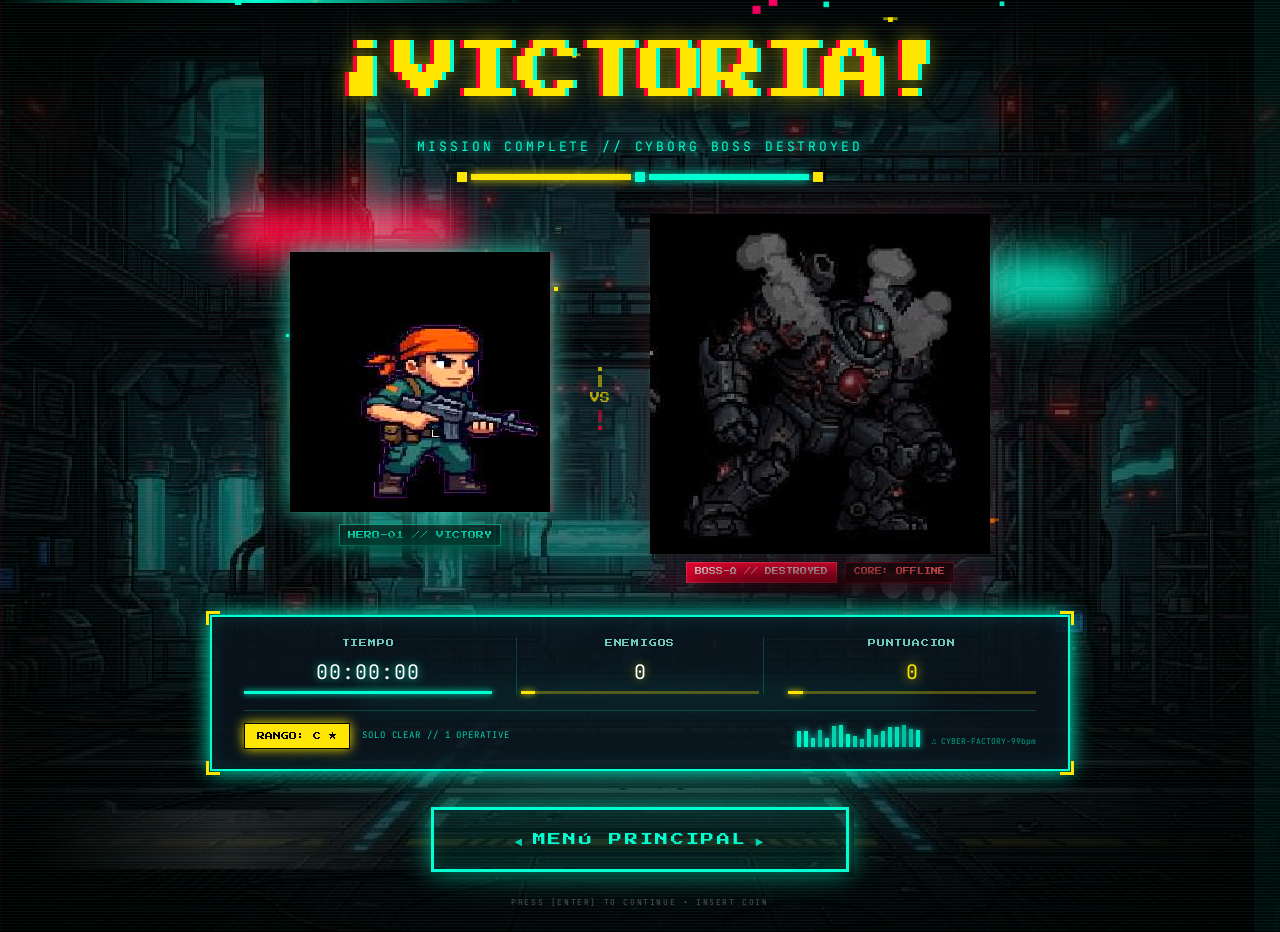
==== commit d75f4951: "Add files via upload" ====
--- a/victory.html
+++ b/victory.html
@@ -16,7 +16,7 @@
 `+o[i].replace(" at new "," at ");return e.displayName&&u.includes("<anonymous>")&&(u=u.replace("<anonymous>",e.displayName)),u}while(1<=i&&0<=A);break}}}finally{bo=!1,Error.prepareStackTrace=t}return(e=e?e.displayName||e.name:"")?xt(e):""}function Hp(e){switch(e.tag){case 5:return xt(e.type);case 16:return xt("Lazy");case 13:return xt("Suspense");case 19:return xt("SuspenseList");case 0:case 2:case 15:return e=_o(e.type,!1),e;case 11:return e=_o(e.type.render,!1),e;case 1:return e=_o(e.type,!0),e;default:return""}}function Rl(e){if(e==null)return null;if(typeof e==="function")return e.displayName||e.name||null;if(typeof e==="string")return e;switch(e){case Tn:return"Fragment";case Cn:return"Portal";case yl:return"Profiler";case Ki:return"StrictMode";case gl:return"Suspense";case jl:return"SuspenseList"}if(typeof e==="object")switch(e.$$typeof){case Iu:return(e.displayName||"Context")+".Consumer";case wu:return(e._context.displayName||"Context")+".Provider";case di:var n=e.render;return e=e.displayName,e||(e=n.displayName||n.name||"",e=e!==""?"ForwardRef("+e+")":"ForwardRef"),e;case Ui:return n=e.displayName||null,n!==null?n:Rl(e.type)||"Memo";case _e:n=e._payload,e=e._init;try{return Rl(e(n))}catch(t){}}return null}function Op(e){var n=e.type;switch(e.tag){case 24:return"Cache";case 9:return(n.displayName||"Context")+".Consumer";case 10:return(n._context.displayName||"Context")+".Provider";case 18:return"DehydratedFragment";case 11:return e=n.render,e=e.displayName||e.name||"",n.displayName||(e!==""?"ForwardRef("+e+")":"ForwardRef");case 7:return"Fragment";case 5:return n;case 4:return"Portal";case 3:return"Root";case 6:return"Text";case 16:return Rl(n);case 8:return n===Ki?"StrictMode":"Mode";case 22:return"Offscreen";case 12:return"Profiler";case 21:return"Scope";case 13:return"Suspense";case 19:return"SuspenseList";case 25:return"TracingMarker";case 1:case 0:case 17:case 2:case 14:case 15:if(typeof n==="function")return n.displayName||n.name||null;if(typeof n==="string")return n}return null}function fn(e){switch(typeof e){case"boolean":case"number":case"string":case"undefined":return e;case"object":return e;default:return""}}function vu(e){var n=e.type;return(e=e.nodeName)&&e.toLowerCase()==="input"&&(n==="checkbox"||n==="radio")}function Bp(e){var n=vu(e)?"checked":"value",t=Object.getOwnPropertyDescriptor(e.constructor.prototype,n),r=""+e[n];if(!e.hasOwnProperty(n)&&typeof t<"u"&&typeof t.get==="function"&&typeof t.set==="function"){var{get:o,set:l}=t;return Object.defineProperty(e,n,{configurable:!0,get:function(){return o.call(this)},set:function(i){r=""+i,l.call(this,i)}}),Object.defineProperty(e,n,{enumerable:t.enumerable}),{getValue:function(){return r},setValue:function(i){r=""+i},stopTracking:function(){e._valueTracker=null,delete e[n]}}}}function Sr(e){e._valueTracker||(e._valueTracker=Bp(e))}function Gu(e){if(!e)return!1;var n=e._valueTracker;if(!n)return!0;var t=n.getValue(),r="";return e&&(r=vu(e)?e.checked?"true":"false":e.value),e=r,e!==t?(n.setValue(e),!0):!1}function Er(e){if(e=e||(typeof document<"u"?document:void 0),typeof e>"u")return null;try{return e.activeElement||e.body}catch(n){return e.body}}function Fl(e,n){var t=n.checked;return C({},n,{defaultChecked:void 0,defaultValue:void 0,value:void 0,checked:t!=null?t:e._wrapperState.initialChecked})}function VA(e,n){var t=n.defaultValue==null?"":n.defaultValue,r=n.checked!=null?n.checked:n.defaultChecked;t=fn(n.value!=null?n.value:t),e._wrapperState={initialChecked:r,initialValue:t,controlled:n.type==="checkbox"||n.type==="radio"?n.checked!=null:n.value!=null}}function hu(e,n){n=n.checked,n!=null&&fi(e,"checked",n,!1)}function Sl(e,n){hu(e,n);var t=fn(n.value),r=n.type;if(t!=null)if(r==="number"){if(t===0&&e.value===""||e.value!=t)e.value=""+t}else e.value!==""+t&&(e.value=""+t);else if(r==="submit"||r==="reset"){e.removeAttribute("value");return}n.hasOwnProperty("value")?Pl(e,n.type,t):n.hasOwnProperty("defaultValue")&&Pl(e,n.type,fn(n.defaultValue)),n.checked==null&&n.defaultChecked!=null&&(e.defaultChecked=!!n.defaultChecked)}function qA(e,n,t){if(n.hasOwnProperty("value")||n.hasOwnProperty("defaultValue")){var r=n.type;if(!(r!=="submit"&&r!=="reset"||n.value!==void 0&&n.value!==null))return;n=""+e._wrapperState.initialValue,t||n===e.value||(e.value=n),e.defaultValue=n}t=e.name,t!==""&&(e.name=""),e.defaultChecked=!!e._wrapperState.initialChecked,t!==""&&(e.name=t)}function Pl(e,n,t){if(n!=="number"||Er(e.ownerDocument)!==e)t==null?e.defaultValue=""+e._wrapperState.initialValue:e.defaultValue!==""+t&&(e.defaultValue=""+t)}function _n(e,n,t,r){if(e=e.options,n){n={};for(var o=0;o<t.length;o++)n["$"+t[o]]=!0;for(t=0;t<e.length;t++)o=n.hasOwnProperty("$"+e[t].value),e[t].selected!==o&&(e[t].selected=o),o&&r&&(e[t].defaultSelected=!0)}else{t=""+fn(t),n=null;for(o=0;o<e.length;o++){if(e[o].value===t){e[o].selected=!0,r&&(e[o].defaultSelected=!0);return}n!==null||e[o].disabled||(n=e[o])}n!==null&&(n.selected=!0)}}function ml(e,n){if(n.dangerouslySetInnerHTML!=null)throw Error(k(91));return C({},n,{value:void 0,defaultValue:void 0,children:""+e._wrapperState.initialValue})}function zA(e,n){var t=n.value;if(t==null){if(t=n.children,n=n.defaultValue,t!=null){if(n!=null)throw Error(k(92));if(Ht(t)){if(1<t.length)throw Error(k(93));t=t[0]}n=t}n==null&&(n=""),t=n}e._wrapperState={initialValue:fn(t)}}function Du(e,n){var t=fn(n.value),r=fn(n.defaultValue);t!=null&&(t=""+t,t!==e.value&&(e.value=t),n.defaultValue==null&&e.defaultValue!==t&&(e.defaultValue=t)),r!=null&&(e.defaultValue=""+r)}function wA(e){var n=e.textContent;n===e._wrapperState.initialValue&&n!==""&&n!==null&&(e.value=n)}function Cu(e){switch(e){case"svg":return"http://www.w3.org/2000/svg";case"math":return"http://www.w3.org/1998/Math/MathML";default:return"http://www.w3.org/1999/xhtml"}}function xl(e,n){return e==null||e==="http://www.w3.org/1999/xhtml"?Cu(n):e==="http://www.w3.org/2000/svg"&&n==="foreignObject"?"http://www.w3.org/1999/xhtml":e}function Jt(e,n){if(n){var t=e.firstChild;if(t&&t===e.lastChild&&t.nodeType===3){t.nodeValue=n;return}}e.textContent=n}function Qu(e,n,t){return n==null||typeof n==="boolean"||n===""?"":t||typeof n!=="number"||n===0||It.hasOwnProperty(e)&&It[e]?(""+n).trim():n+"px"}function Nu(e,n){e=e.style;for(var t in n)if(n.hasOwnProperty(t)){var r=t.indexOf("--")===0,o=Qu(t,n[t],r);t==="float"&&(t="cssFloat"),r?e.setProperty(t,o):e[t]=o}}function Hl(e,n){if(n){if(qp[e]&&(n.children!=null||n.dangerouslySetInnerHTML!=null))throw Error(k(137,e));if(n.dangerouslySetInnerHTML!=null){if(n.children!=null)throw Error(k(60));if(typeof n.dangerouslySetInnerHTML!=="object"||!("__html"in n.dangerouslySetInnerHTML))throw Error(k(61))}if(n.style!=null&&typeof n.style!=="object")throw Error(k(62))}}function Ol(e,n){if(e.indexOf("-")===-1)return typeof n.is==="string";switch(e){case"annotation-xml":case"color-profile":case"font-face":case"font-face-src":case"font-face-uri":case"font-face-format":case"font-face-name":case"missing-glyph":return!1;default:return!0}}function ki(e){return e=e.target||e.srcElement||window,e.correspondingUseElement&&(e=e.correspondingUseElement),e.nodeType===3?e.parentNode:e}function IA(e){if(e=ur(e)){if(typeof Vl!=="function")throw Error(k(280));var n=e.stateNode;n&&(n=So(n),Vl(e.stateNode,e.type,n))}}function Ju(e){$n?et?et.push(e):et=[e]:$n=e}function Yu(){if($n){var e=$n,n=et;if(et=$n=null,IA(e),n)for(e=0;e<n.length;e++)IA(n[e])}}function Wu(e,n){return e(n)}function Zu(){}function Eu(e,n,t){if($o)return e(n,t);$o=!0;try{return Wu(e,n,t)}finally{if($o=!1,$n!==null||et!==null)Zu(),Yu()}}function Yt(e,n){var t=e.stateNode;if(t===null)return null;var r=So(t);if(r===null)return null;t=r[n];e:switch(n){case"onClick":case"onClickCapture":case"onDoubleClick":case"onDoubleClickCapture":case"onMouseDown":case"onMouseDownCapture":case"onMouseMove":case"onMouseMoveCapture":case"onMouseUp":case"onMouseUpCapture":case"onMouseEnter":(r=!r.disabled)||(e=e.type,r=!(e==="button"||e==="input"||e==="select"||e==="textarea")),e=!r;break e;default:e=!1}if(e)return null;if(t&&typeof t!=="function")throw Error(k(231,n,typeof t));return t}function zp(e,n,t,r,o,l,i,A,u){var p=Array.prototype.slice.call(arguments,3);try{n.apply(t,p)}catch(K){this.onError(K)}}function Ip(e,n,t,r,o,l,i,A,u){Mt=!1,Lr=null,zp.apply(wp,arguments)}function Mp(e,n,t,r,o,l,i,A,u){if(Ip.apply(this,arguments),Mt){if(Mt){var p=Lr;Mt=!1,Lr=null}else throw Error(k(198));Xr||(Xr=!0,zl=p)}}function In(e){var n=e,t=e;if(e.alternate)for(;n.return;)n=n.return;else{e=n;do n=e,(n.flags&4098)!==0&&(t=n.return),e=n.return;while(e)}return n.tag===3?t:null}function Lu(e){if(e.tag===13){var n=e.memoizedState;if(n===null&&(e=e.alternate,e!==null&&(n=e.memoizedState)),n!==null)return n.dehydrated}return null}function MA(e){if(In(e)!==e)throw Error(k(188))}function vp(e){var n=e.alternate;if(!n){if(n=In(e),n===null)throw Error(k(188));return n!==e?null:e}for(var t=e,r=n;;){var o=t.return;if(o===null)break;var l=o.alternate;if(l===null){if(r=o.return,r!==null){t=r;continue}break}if(o.child===l.child){for(l=o.child;l;){if(l===t)return MA(o),e;if(l===r)return MA(o),n;l=l.sibling}throw Error(k(188))}if(t.return!==r.return)t=o,r=l;else{for(var i=!1,A=o.child;A;){if(A===t){i=!0,t=o,r=l;break}if(A===r){i=!0,r=o,t=l;break}A=A.sibling}if(!i){for(A=l.child;A;){if(A===t){i=!0,t=l,r=o;break}if(A===r){i=!0,r=l,t=o;break}A=A.sibling}if(!i)throw Error(k(189))}}if(t.alternate!==r)throw Error(k(190))}if(t.tag!==3)throw Error(k(188));return t.stateNode.current===t?e:n}function Xu(e){return e=vp(e),e!==null?bu(e):null}function bu(e){if(e.tag===5||e.tag===6)return e;for(e=e.child;e!==null;){var n=bu(e);if(n!==null)return n;e=e.sibling}return null}function Tp(e){if(he&&typeof he.onCommitFiberRoot==="function")try{he.onCommitFiberRoot(go,e,void 0,(e.current.flags&128)===128)}catch(n){}}function Jp(e){return e>>>=0,e===0?32:31-(Qp(e)/Np|0)|0}function Ot(e){switch(e&-e){case 1:return 1;case 2:return 2;case 4:return 4;case 8:return 8;case 16:return 16;case 32:return 32;case 64:case 128:case 256:case 512:case 1024:case 2048:case 4096:case 8192:case 16384:case 32768:case 65536:case 131072:case 262144:case 524288:case 1048576:case 2097152:return e&4194240;case 4194304:case 8388608:case 16777216:case 33554432:case 67108864:return e&130023424;case 134217728:return 134217728;case 268435456:return 268435456;case 536870912:return 536870912;case 1073741824:return 1073741824;default:return e}}function _r(e,n){var t=e.pendingLanes;if(t===0)return 0;var r=0,o=e.suspendedLanes,l=e.pingedLanes,i=t&268435455;if(i!==0){var A=i&~o;A!==0?r=Ot(A):(l&=i,l!==0&&(r=Ot(l)))}else i=t&~o,i!==0?r=Ot(i):l!==0&&(r=Ot(l));if(r===0)return 0;if(n!==0&&n!==r&&(n&o)===0&&(o=r&-r,l=n&-n,o>=l||o===16&&(l&4194240)!==0))return n;if((r&4)!==0&&(r|=t&16),n=e.entangledLanes,n!==0)for(e=e.entanglements,n&=r;0<n;)t=31-Ve(n),o=1<<t,r|=e[t],n&=~o;return r}function Yp(e,n){switch(e){case 1:case 2:case 4:return n+250;case 8:case 16:case 32:case 64:case 128:case 256:case 512:case 1024:case 2048:case 4096:case 8192:case 16384:case 32768:case 65536:case 131072:case 262144:case 524288:case 1048576:case 2097152:return n+5000;case 4194304:case 8388608:case 16777216:case 33554432:case 67108864:return-1;case 134217728:case 268435456:case 536870912:case 1073741824:return-1;default:return-1}}function Wp(e,n){for(var{suspendedLanes:t,pingedLanes:r,expirationTimes:o,pendingLanes:l}=e;0<l;){var i=31-Ve(l),A=1<<i,u=o[i];if(u===-1){if((A&t)===0||(A&r)!==0)o[i]=Yp(A,n)}else u<=n&&(e.expiredLanes|=A);l&=~A}}function wl(e){return e=e.pendingLanes&-1073741825,e!==0?e:e&1073741824?1073741824:0}function nc(){var e=mr;return mr<<=1,(mr&4194240)===0&&(mr=64),e}function el(e){for(var n=[],t=0;31>t;t++)n.push(e);return n}function ir(e,n,t){e.pendingLanes|=n,n!==536870912&&(e.suspendedLanes=0,e.pingedLanes=0),e=e.eventTimes,n=31-Ve(n),e[n]=t}function Zp(e,n){var t=e.pendingLanes&~n;e.pendingLanes=n,e.suspendedLanes=0,e.pingedLanes=0,e.expiredLanes&=n,e.mutableReadLanes&=n,e.entangledLanes&=n,n=e.entanglements;var r=e.eventTimes;for(e=e.expirationTimes;0<t;){var o=31-Ve(t),l=1<<o;n[o]=0,r[o]=-1,e[o]=-1,t&=~l}}function gi(e,n){var t=e.entangledLanes|=n;for(e=e.entanglements;t;){var r=31-Ve(t),o=1<<r;o&n|e[r]&n&&(e[r]|=n),t&=~o}}function tc(e){return e&=-e,1<e?4<e?(e&268435455)!==0?16:536870912:4:1}function GA(e,n){switch(e){case"focusin":case"focusout":on=null;break;case"dragenter":case"dragleave":ln=null;break;case"mouseover":case"mouseout":An=null;break;case"pointerover":case"pointerout":Wt.delete(n.pointerId);break;case"gotpointercapture":case"lostpointercapture":Zt.delete(n.pointerId)}}function jt(e,n,t,r,o,l){if(e===null||e.nativeEvent!==l)return e={blockedOn:n,domEventName:t,eventSystemFlags:r,nativeEvent:l,targetContainers:[o]},n!==null&&(n=ur(n),n!==null&&ji(n)),e;return e.eventSystemFlags|=r,n=e.targetContainers,o!==null&&n.indexOf(o)===-1&&n.push(o),e}function Lp(e,n,t,r,o){switch(n){case"focusin":return on=jt(on,e,n,t,r,o),!0;case"dragenter":return ln=jt(ln,e,n,t,r,o),!0;case"mouseover":return An=jt(An,e,n,t,r,o),!0;case"pointerover":var l=o.pointerId;return Wt.set(l,jt(Wt.get(l)||null,e,n,t,r,o)),!0;case"gotpointercapture":return l=o.pointerId,Zt.set(l,jt(Zt.get(l)||null,e,n,t,r,o)),!0}return!1}function Ac(e){var n=Sn(e.target);if(n!==null){var t=In(n);if(t!==null){if(n=t.tag,n===13){if(n=Lu(t),n!==null){e.blockedOn=n,ic(e.priority,function(){oc(t)});return}}else if(n===3&&t.stateNode.current.memoizedState.isDehydrated){e.blockedOn=t.tag===3?t.stateNode.containerInfo:null;return}}}e.blockedOn=null}function Gr(e){if(e.blockedOn!==null)return!1;for(var n=e.targetContainers;0<n.length;){var t=Ml(e.domEventName,e.eventSystemFlags,n[0],e.nativeEvent);if(t===null){t=e.nativeEvent;var r=new t.constructor(t.type,t);Bl=r,t.target.dispatchEvent(r),Bl=null}else return n=ur(t),n!==null&&ji(n),e.blockedOn=t,!1;n.shift()}return!0}function hA(e,n,t){Gr(e)&&t.delete(n)}function Xp(){Il=!1,on!==null&&Gr(on)&&(on=null),ln!==null&&Gr(ln)&&(ln=null),An!==null&&Gr(An)&&(An=null),Wt.forEach(hA),Zt.forEach(hA)}function Rt(e,n){e.blockedOn===n&&(e.blockedOn=null,Il||(Il=!0,v.unstable_scheduleCallback(v.unstable_NormalPriority,Xp)))}function Et(e){function n(o){return Rt(o,e)}if(0<Hr.length){Rt(Hr[0],e);for(var t=1;t<Hr.length;t++){var r=Hr[t];r.blockedOn===e&&(r.blockedOn=null)}}on!==null&&Rt(on,e),ln!==null&&Rt(ln,e),An!==null&&Rt(An,e),Wt.forEach(n),Zt.forEach(n);for(t=0;t<en.length;t++)r=en[t],r.blockedOn===e&&(r.blockedOn=null);for(;0<en.length&&(t=en[0],t.blockedOn===null);)Ac(t),t.blockedOn===null&&en.shift()}function bp(e,n,t,r){var o=V,l=nt.transition;nt.transition=null;try{V=1,Ri(e,n,t,r)}finally{V=o,nt.transition=l}}function _p(e,n,t,r){var o=V,l=nt.transition;nt.transition=null;try{V=4,Ri(e,n,t,r)}finally{V=o,nt.transition=l}}function Ri(e,n,t,r){if($r){var o=Ml(e,n,t,r);if(o===null)il(e,n,r,eo,t),GA(e,r);else if(Lp(o,e,n,t,r))r.stopPropagation();else if(GA(e,r),n&4&&-1<Ep.indexOf(e)){for(;o!==null;){var l=ur(o);if(l!==null&&rc(l),l=Ml(e,n,t,r),l===null&&il(e,n,r,eo,t),l===o)break;o=l}o!==null&&r.stopPropagation()}else il(e,n,r,null,t)}}function Ml(e,n,t,r){if(eo=null,e=ki(r),e=Sn(e),e!==null)if(n=In(e),n===null)e=null;else if(t=n.tag,t===13){if(e=Lu(n),e!==null)return e;e=null}else if(t===3){if(n.stateNode.current.memoizedState.isDehydrated)return n.tag===3?n.stateNode.containerInfo:null;e=null}else n!==e&&(e=null);return eo=e,null}function uc(e){switch(e){case"cancel":case"click":case"close":case"contextmenu":case"copy":case"cut":case"auxclick":case"dblclick":case"dragend":case"dragstart":case"drop":case"focusin":case"focusout":case"input":case"invalid":case"keydown":case"keypress":case"keyup":case"mousedown":case"mouseup":case"paste":case"pause":case"play":case"pointercancel":case"pointerdown":case"pointerup":case"ratechange":case"reset":case"resize":case"seeked":case"submit":case"touchcancel":case"touchend":case"touchstart":case"volumechange":case"change":case"selectionchange":case"textInput":case"compositionstart":case"compositionend":case"compositionupdate":case"beforeblur":case"afterblur":case"beforeinput":case"blur":case"fullscreenchange":case"focus":case"hashchange":case"popstate":case"select":case"selectstart":return 1;case"drag":case"dragenter":case"dragexit":case"dragleave":case"dragover":case"mousemove":case"mouseout":case"mouseover":case"pointermove":case"pointerout":case"pointerover":case"scroll":case"toggle":case"touchmove":case"wheel":case"mouseenter":case"mouseleave":case"pointerenter":case"pointerleave":return 4;case"message":switch(Dp()){case yi:return 1;case $u:return 4;case br:case Cp:return 16;case ec:return 536870912;default:return 16}default:return 16}}function cc(){if(hr)return hr;var e,n=Fi,t=n.length,r,o="value"in tn?tn.value:tn.textContent,l=o.length;for(e=0;e<t&&n[e]===o[e];e++);var i=t-e;for(r=1;r<=i&&n[t-r]===o[l-r];r++);return hr=o.slice(e,1<r?1-r:void 0)}function Dr(e){var n=e.keyCode;return"charCode"in e?(e=e.charCode,e===0&&n===13&&(e=13)):e=n,e===10&&(e=13),32<=e||e===13?e:0}function Or(){return!0}function DA(){return!1}function Ue(e){function n(t,r,o,l,i){this._reactName=t,this._targetInst=o,this.type=r,this.nativeEvent=l,this.target=i,this.currentTarget=null;for(var A in e)e.hasOwnProperty(A)&&(t=e[A],this[A]=t?t(l):l[A]);return this.isDefaultPrevented=(l.defaultPrevented!=null?l.defaultPrevented:l.returnValue===!1)?Or:DA,this.isPropagationStopped=DA,this}return C(n.prototype,{preventDefault:function(){this.defaultPrevented=!0;var t=this.nativeEvent;t&&(t.preventDefault?t.preventDefault():typeof t.returnValue!=="unknown"&&(t.returnValue=!1),this.isDefaultPrevented=Or)},stopPropagation:function(){var t=this.nativeEvent;t&&(t.stopPropagation?t.stopPropagation():typeof t.cancelBubble!=="unknown"&&(t.cancelBubble=!0),this.isPropagationStopped=Or)},persist:function(){},isPersistent:Or}),n}function pf(e){var n=this.nativeEvent;return n.getModifierState?n.getModifierState(e):(e=sf[e])?!!n[e]:!1}function Pi(){return pf}function sc(e,n){switch(e){case"keyup":return Ff.indexOf(n.keyCode)!==-1;case"keydown":return n.keyCode!==229;case"keypress":case"mousedown":case"focusout":return!0;default:return!1}}function pc(e){return e=e.detail,typeof e==="object"&&"data"in e?e.data:null}function Pf(e,n){switch(e){case"compositionend":return pc(n);case"keypress":if(n.which!==32)return null;return JA=!0,NA;case"textInput":return e=n.data,e===NA&&JA?null:e;default:return null}}function mf(e,n){if(Qn)return e==="compositionend"||!mi&&sc(e,n)?(e=cc(),hr=Fi=tn=null,Qn=!1,e):null;switch(e){case"paste":return null;case"keypress":if(!(n.ctrlKey||n.altKey||n.metaKey)||n.ctrlKey&&n.altKey){if(n.char&&1<n.char.length)return n.char;if(n.which)return String.fromCharCode(n.which)}return null;case"compositionend":return ac&&n.locale!=="ko"?null:n.data;default:return null}}function YA(e){var n=e&&e.nodeName&&e.nodeName.toLowerCase();return n==="input"?!!xf[e.type]:n==="textarea"?!0:!1}function fc(e,n,t,r){Ju(r),n=no(n,"onChange"),0<n.length&&(t=new Si("onChange","change",null,t,r),e.push({event:t,listeners:n}))}function Hf(e){Pc(e,0)}function Ro(e){var n=Yn(e);if(Gu(n))return e}function Of(e,n){if(e==="change")return n}function WA(){Gt&&(Gt.detachEvent("onpropertychange",dc),Lt=Gt=null)}function dc(e){if(e.propertyName==="value"&&Ro(Lt)){var n=[];fc(n,Lt,e,ki(e)),Eu(Hf,n)}}function Bf(e,n,t){e==="focusin"?(WA(),Gt=n,Lt=t,Gt.attachEvent("onpropertychange",dc)):e==="focusout"&&WA()}function Vf(e){if(e==="selectionchange"||e==="keyup"||e==="keydown")return Ro(Lt)}function qf(e,n){if(e==="click")return Ro(n)}function zf(e,n){if(e==="input"||e==="change")return Ro(n)}function wf(e,n){return e===n&&(e!==0||1/e===1/n)||e!==e&&n!==n}function Xt(e,n){if(ze(e,n))return!0;if(typeof e!=="object"||e===null||typeof n!=="object"||n===null)return!1;var t=Object.keys(e),r=Object.keys(n);if(t.length!==r.length)return!1;for(r=0;r<t.length;r++){var o=t[r];if(!kl.call(n,o)||!ze(e[o],n[o]))return!1}return!0}function ZA(e){for(;e&&e.firstChild;)e=e.firstChild;return e}function EA(e,n){var t=ZA(e);e=0;for(var r;t;){if(t.nodeType===3){if(r=e+t.textContent.length,e<=n&&r>=n)return{node:t,offset:n-e};e=r}e:{for(;t;){if(t.nextSibling){t=t.nextSibling;break e}t=t.parentNode}t=void 0}t=ZA(t)}}function Uc(e,n){return e&&n?e===n?!0:e&&e.nodeType===3?!1:n&&n.nodeType===3?Uc(e,n.parentNode):("contains"in e)?e.contains(n):e.compareDocumentPosition?!!(e.compareDocumentPosition(n)&16):!1:!1}function kc(){for(var e=window,n=Er();n instanceof e.HTMLIFrameElement;){try{var t=typeof n.contentWindow.location.href==="string"}catch(r){t=!1}if(t)e=n.contentWindow;else break;n=Er(e.document)}return n}function xi(e){var n=e&&e.nodeName&&e.nodeName.toLowerCase();return n&&(n==="input"&&(e.type==="text"||e.type==="search"||e.type==="tel"||e.type==="url"||e.type==="password")||n==="textarea"||e.contentEditable==="true")}function If(e){var n=kc(),t=e.focusedElem,r=e.selectionRange;if(n!==t&&t&&t.ownerDocument&&Uc(t.ownerDocument.documentElement,t)){if(r!==null&&xi(t)){if(n=r.start,e=r.end,e===void 0&&(e=n),"selectionStart"in t)t.selectionStart=n,t.selectionEnd=Math.min(e,t.value.length);else if(e=(n=t.ownerDocument||document)&&n.defaultView||window,e.getSelection){e=e.getSelection();var o=t.textContent.length,l=Math.min(r.start,o);r=r.end===void 0?l:Math.min(r.end,o),!e.extend&&l>r&&(o=r,r=l,l=o),o=EA(t,l);var i=EA(t,r);o&&i&&(e.rangeCount!==1||e.anchorNode!==o.node||e.anchorOffset!==o.offset||e.focusNode!==i.node||e.focusOffset!==i.offset)&&(n=n.createRange(),n.setStart(o.node,o.offset),e.removeAllRanges(),l>r?(e.addRange(n),e.extend(i.node,i.offset)):(n.setEnd(i.node,i.offset),e.addRange(n)))}}n=[];for(e=t;e=e.parentNode;)e.nodeType===1&&n.push({element:e,left:e.scrollLeft,top:e.scrollTop});typeof t.focus==="function"&&t.focus();for(t=0;t<n.length;t++)e=n[t],e.element.scrollLeft=e.left,e.element.scrollTop=e.top}}function LA(e,n,t){var r=t.window===t?t.document:t.nodeType===9?t:t.ownerDocument;Gl||Nn==null||Nn!==Er(r)||(r=Nn,("selectionStart"in r)&&xi(r)?r={start:r.selectionStart,end:r.selectionEnd}:(r=(r.ownerDocument&&r.ownerDocument.defaultView||window).getSelection(),r={anchorNode:r.anchorNode,anchorOffset:r.anchorOffset,focusNode:r.focusNode,focusOffset:r.focusOffset}),ht&&Xt(ht,r)||(ht=r,r=no(vl,"onSelect"),0<r.length&&(n=new Si("onSelect","select",null,n,t),e.push({event:n,listeners:r}),n.target=Nn)))}function Br(e,n){var t={};return t[e.toLowerCase()]=n.toLowerCase(),t["Webkit"+e]="webkit"+n,t["Moz"+e]="moz"+n,t}function Fo(e){if(ol[e])return ol[e];if(!Jn[e])return e;var n=Jn[e],t;for(t in n)if(n.hasOwnProperty(t)&&t in yc)return ol[e]=n[t];return e}function dn(e,n){Sc.set(e,n),wn(n,[e])}function bA(e,n,t){var r=e.type||"unknown-event";e.currentTarget=t,Mp(r,n,void 0,e),e.currentTarget=null}function Pc(e,n){n=(n&4)!==0;for(var t=0;t<e.length;t++){var r=e[t],o=r.event;r=r.listeners;e:{var l=void 0;if(n)for(var i=r.length-1;0<=i;i--){var A=r[i],u=A.instance,p=A.currentTarget;if(A=A.listener,u!==l&&o.isPropagationStopped())break e;bA(o,A,p),l=u}else for(i=0;i<r.length;i++){if(A=r[i],u=A.instance,p=A.currentTarget,A=A.listener,u!==l&&o.isPropagationStopped())break e;bA(o,A,p),l=u}}}if(Xr)throw e=zl,Xr=!1,zl=null,e}function w(e,n){var t=n[Jl];t===void 0&&(t=n[Jl]=new Set);var r=e+"__bubble";t.has(r)||(mc(n,e,2,!1),t.add(r))}function ll(e,n,t){var r=0;n&&(r|=4),mc(t,e,r,n)}function bt(e){if(!e[Vr]){e[Vr]=!0,zu.forEach(function(t){t!=="selectionchange"&&(vf.has(t)||ll(t,!1,e),ll(t,!0,e))});var n=e.nodeType===9?e:e.ownerDocument;n===null||n[Vr]||(n[Vr]=!0,ll("selectionchange",!1,n))}}function mc(e,n,t,r){switch(uc(n)){case 1:var o=bp;break;case 4:o=_p;break;default:o=Ri}t=o.bind(null,n,t,e),o=void 0,!ql||n!=="touchstart"&&n!=="touchmove"&&n!=="wheel"||(o=!0),r?o!==void 0?e.addEventListener(n,t,{capture:!0,passive:o}):e.addEventListener(n,t,!0):o!==void 0?e.addEventListener(n,t,{passive:o}):e.addEventListener(n,t,!1)}function il(e,n,t,r,o){var l=r;if((n&1)===0&&(n&2)===0&&r!==null)e:for(;;){if(r===null)return;var i=r.tag;if(i===3||i===4){var A=r.stateNode.containerInfo;if(A===o||A.nodeType===8&&A.parentNode===o)break;if(i===4)for(i=r.return;i!==null;){var u=i.tag;if(u===3||u===4){if(u=i.stateNode.containerInfo,u===o||u.nodeType===8&&u.parentNode===o)return}i=i.return}for(;A!==null;){if(i=Sn(A),i===null)return;if(u=i.tag,u===5||u===6){r=l=i;continue e}A=A.parentNode}}r=r.return}Eu(function(){var p=l,K=ki(t),d=[];e:{var f=Sc.get(e);if(f!==void 0){var g=Si,R=e;switch(e){case"keypress":if(Dr(t)===0)break e;case"keydown":case"keyup":g=Kf;break;case"focusin":R="focus",g=rl;break;case"focusout":R="blur",g=rl;break;case"beforeblur":case"afterblur":g=rl;break;case"click":if(t.button===2)break e;case"auxclick":case"dblclick":case"mousedown":case"mousemove":case"mouseup":case"mouseout":case"mouseover":case"contextmenu":g=CA;break;case"drag":case"dragend":case"dragenter":case"dragexit":case"dragleave":case"dragover":case"dragstart":case"drop":g=nf;break;case"touchcancel":case"touchend":case"touchmove":case"touchstart":g=kf;break;case gc:case jc:case Rc:g=of;break;case Fc:g=gf;break;case"scroll":g=$p;break;case"wheel":g=Rf;break;case"copy":case"cut":case"paste":g=Af;break;case"gotpointercapture":case"lostpointercapture":case"pointercancel":case"pointerdown":case"pointermove":case"pointerout":case"pointerover":case"pointerup":g=QA}var P=(n&4)!==0,G=!P&&e==="scroll",a=P?f!==null?f+"Capture":null:f;P=[];for(var c=p,s;c!==null;){s=c;var U=s.stateNode;if(s.tag===5&&U!==null&&(s=U,a!==null&&(U=Yt(c,a),U!=null&&P.push(_t(c,U,s)))),G)break;c=c.return}0<P.length&&(f=new g(f,R,null,t,K),d.push({event:f,listeners:P}))}}if((n&7)===0){e:{if(f=e==="mouseover"||e==="pointerover",g=e==="mouseout"||e==="pointerout",f&&t!==Bl&&(R=t.relatedTarget||t.fromElement)&&(Sn(R)||R[We]))break e;if(g||f){if(f=K.window===K?K:(f=K.ownerDocument)?f.defaultView||f.parentWindow:window,g){if(R=t.relatedTarget||t.toElement,g=p,R=R?Sn(R):null,R!==null&&(G=In(R),R!==G||R.tag!==5&&R.tag!==6))R=null}else g=null,R=p;if(g!==R){if(P=CA,U="onMouseLeave",a="onMouseEnter",c="mouse",e==="pointerout"||e==="pointerover")P=QA,U="onPointerLeave",a="onPointerEnter",c="pointer";if(G=g==null?f:Yn(g),s=R==null?f:Yn(R),f=new P(U,c+"leave",g,t,K),f.target=G,f.relatedTarget=s,U=null,Sn(K)===p&&(P=new P(a,c+"enter",R,t,K),P.target=s,P.relatedTarget=G,U=P),G=U,g&&R)n:{P=g,a=R,c=0;for(s=P;s;s=hn(s))c++;s=0;for(U=a;U;U=hn(U))s++;for(;0<c-s;)P=hn(P),c--;for(;0<s-c;)a=hn(a),s--;for(;c--;){if(P===a||a!==null&&P===a.alternate)break n;P=hn(P),a=hn(a)}P=null}else P=null;g!==null&&_A(d,f,g,P,!1),R!==null&&G!==null&&_A(d,G,R,P,!0)}}}e:{if(f=p?Yn(p):window,g=f.nodeName&&f.nodeName.toLowerCase(),g==="select"||g==="input"&&f.type==="file")var j=Of;else if(YA(f))if(Kc)j=zf;else{j=Vf;var m=Bf}else(g=f.nodeName)&&g.toLowerCase()==="input"&&(f.type==="checkbox"||f.type==="radio")&&(j=qf);if(j&&(j=j(e,p))){fc(d,j,t,K);break e}m&&m(e,f,p),e==="focusout"&&(m=f._wrapperState)&&m.controlled&&f.type==="number"&&Pl(f,"number",f.value)}switch(m=p?Yn(p):window,e){case"focusin":if(YA(m)||m.contentEditable==="true")Nn=m,vl=p,ht=null;break;case"focusout":ht=vl=Nn=null;break;case"mousedown":Gl=!0;break;case"contextmenu":case"mouseup":case"dragend":Gl=!1,LA(d,t,K);break;case"selectionchange":if(Mf)break;case"keydown":case"keyup":LA(d,t,K)}var x;if(mi)e:{switch(e){case"compositionstart":var S="onCompositionStart";break e;case"compositionend":S="onCompositionEnd";break e;case"compositionupdate":S="onCompositionUpdate";break e}S=void 0}else Qn?sc(e,t)&&(S="onCompositionEnd"):e==="keydown"&&t.keyCode===229&&(S="onCompositionStart");if(S&&(ac&&t.locale!=="ko"&&(Qn||S!=="onCompositionStart"?S==="onCompositionEnd"&&Qn&&(x=cc()):(tn=K,Fi=("value"in tn)?tn.value:tn.textContent,Qn=!0)),m=no(p,S),0<m.length&&(S=new TA(S,e,null,t,K),d.push({event:S,listeners:m}),x?S.data=x:(x=pc(t),x!==null&&(S.data=x)))),x=Sf?Pf(e,t):mf(e,t))p=no(p,"onBeforeInput"),0<p.length&&(K=new TA("onBeforeInput","beforeinput",null,t,K),d.push({event:K,listeners:p}),K.data=x)}Pc(d,n)})}function _t(e,n,t){return{instance:e,listener:n,currentTarget:t}}function no(e,n){for(var t=n+"Capture",r=[];e!==null;){var o=e,l=o.stateNode;o.tag===5&&l!==null&&(o=l,l=Yt(e,t),l!=null&&r.unshift(_t(e,l,o)),l=Yt(e,n),l!=null&&r.push(_t(e,l,o))),e=e.return}return r}function hn(e){if(e===null)return null;do e=e.return;while(e&&e.tag!==5);return e?e:null}function _A(e,n,t,r,o){for(var l=n._reactName,i=[];t!==null&&t!==r;){var A=t,u=A.alternate,p=A.stateNode;if(u!==null&&u===r)break;A.tag===5&&p!==null&&(A=p,o?(u=Yt(t,l),u!=null&&i.unshift(_t(t,u,A))):o||(u=Yt(t,l),u!=null&&i.push(_t(t,u,A)))),t=t.return}i.length!==0&&e.push({event:n,listeners:i})}function $A(e){return(typeof e==="string"?e:""+e).replace(Gf,`
 `).replace(hf,"")}function qr(e,n,t){if(n=$A(n),$A(e)!==n&&t)throw Error(k(425))}function to(){}function Ql(e,n){return e==="textarea"||e==="noscript"||typeof n.children==="string"||typeof n.children==="number"||typeof n.dangerouslySetInnerHTML==="object"&&n.dangerouslySetInnerHTML!==null&&n.dangerouslySetInnerHTML.__html!=null}function Tf(e){setTimeout(function(){throw e})}function Al(e,n){var t=n,r=0;do{var o=t.nextSibling;if(e.removeChild(t),o&&o.nodeType===8)if(t=o.data,t==="/$"){if(r===0){e.removeChild(o),Et(n);return}r--}else t!=="$"&&t!=="$?"&&t!=="$!"||r++;t=o}while(t);Et(n)}function un(e){for(;e!=null;e=e.nextSibling){var n=e.nodeType;if(n===1||n===3)break;if(n===8){if(n=e.data,n==="$"||n==="$!"||n==="$?")break;if(n==="/$")return null}}return e}function nu(e){e=e.previousSibling;for(var n=0;e;){if(e.nodeType===8){var t=e.data;if(t==="$"||t==="$!"||t==="$?"){if(n===0)return e;n--}else t==="/$"&&n++}e=e.previousSibling}return null}function Sn(e){var n=e[Ge];if(n)return n;for(var t=e.parentNode;t;){if(n=t[We]||t[Ge]){if(t=n.alternate,n.child!==null||t!==null&&t.child!==null)for(e=nu(e);e!==null;){if(t=e[Ge])return t;e=nu(e)}return n}e=t,t=e.parentNode}return null}function ur(e){return e=e[Ge]||e[We],!e||e.tag!==5&&e.tag!==6&&e.tag!==13&&e.tag!==3?null:e}function Yn(e){if(e.tag===5||e.tag===6)return e.stateNode;throw Error(k(33))}function So(e){return e[$t]||null}function Un(e){return{current:e}}function I(e){0>Wn||(e.current=Yl[Wn],Yl[Wn]=null,Wn--)}function q(e,n){Wn++,Yl[Wn]=e.current,e.current=n}function lt(e,n){var t=e.type.contextTypes;if(!t)return Kn;var r=e.stateNode;if(r&&r.__reactInternalMemoizedUnmaskedChildContext===n)return r.__reactInternalMemoizedMaskedChildContext;var o={},l;for(l in t)o[l]=n[l];return r&&(e=e.stateNode,e.__reactInternalMemoizedUnmaskedChildContext=n,e.__reactInternalMemoizedMaskedChildContext=o),o}function se(e){return e=e.childContextTypes,e!==null&&e!==void 0}function ro(){I(ae),I(te)}function tu(e,n,t){if(te.current!==Kn)throw Error(k(168));q(te,n),q(ae,t)}function xc(e,n,t){var r=e.stateNode;if(n=n.childContextTypes,typeof r.getChildContext!=="function")return t;r=r.getChildContext();for(var o in r)if(!(o in n))throw Error(k(108,Op(e)||"Unknown",o));return C({},t,r)}function oo(e){return e=(e=e.stateNode)&&e.__reactInternalMemoizedMergedChildContext||Kn,On=te.current,q(te,e),q(ae,ae.current),!0}function ru(e,n,t){var r=e.stateNode;if(!r)throw Error(k(169));t?(e=xc(e,n,On),r.__reactInternalMemoizedMergedChildContext=e,I(ae),I(te),q(te,e)):I(ae),q(ae,t)}function Hc(e){Te===null?Te=[e]:Te.push(e)}function Jf(e){Po=!0,Hc(e)}function kn(){if(!ul&&Te!==null){ul=!0;var e=0,n=V;try{var t=Te;for(V=1;e<t.length;e++){var r=t[e];do r=r(!0);while(r!==null)}Te=null,Po=!1}catch(o){throw Te!==null&&(Te=Te.slice(e+1)),_u(yi,kn),o}finally{V=n,ul=!1}}return null}function Rn(e,n){Zn[En++]=io,Zn[En++]=lo,lo=e,io=n}function Oc(e,n,t){ge[je++]=Qe,ge[je++]=Ne,ge[je++]=Bn,Bn=e;var r=Qe;e=Ne;var o=32-Ve(r)-1;r&=~(1<<o),t+=1;var l=32-Ve(n)+o;if(30<l){var i=o-o%5;l=(r&(1<<i)-1).toString(32),r>>=i,o-=i,Qe=1<<32-Ve(n)+o|t<<o|r,Ne=l+e}else Qe=1<<l|t<<o|r,Ne=e}function Hi(e){e.return!==null&&(Rn(e,1),Oc(e,1,0))}function Oi(e){for(;e===lo;)lo=Zn[--En],Zn[En]=null,io=Zn[--En],Zn[En]=null;for(;e===Bn;)Bn=ge[--je],ge[je]=null,Ne=ge[--je],ge[je]=null,Qe=ge[--je],ge[je]=null}function Bc(e,n){var t=Re(5,null,null,0);t.elementType="DELETED",t.stateNode=n,t.return=e,n=e.deletions,n===null?(e.deletions=[t],e.flags|=16):n.push(t)}function ou(e,n){switch(e.tag){case 5:var t=e.type;return n=n.nodeType!==1||t.toLowerCase()!==n.nodeName.toLowerCase()?null:n,n!==null?(e.stateNode=n,de=e,Ke=un(n.firstChild),!0):!1;case 6:return n=e.pendingProps===""||n.nodeType!==3?null:n,n!==null?(e.stateNode=n,de=e,Ke=null,!0):!1;case 13:return n=n.nodeType!==8?null:n,n!==null?(t=Bn!==null?{id:Qe,overflow:Ne}:null,e.memoizedState={dehydrated:n,treeContext:t,retryLane:1073741824},t=Re(18,null,null,0),t.stateNode=n,t.return=e,e.child=t,de=e,Ke=null,!0):!1;default:return!1}}function Wl(e){return(e.mode&1)!==0&&(e.flags&128)===0}function Zl(e){if(M){var n=Ke;if(n){var t=n;if(!ou(e,n)){if(Wl(e))throw Error(k(418));n=un(t.nextSibling);var r=de;n&&ou(e,n)?Bc(r,t):(e.flags=e.flags&-4097|2,M=!1,de=e)}}else{if(Wl(e))throw Error(k(418));e.flags=e.flags&-4097|2,M=!1,de=e}}}function lu(e){for(e=e.return;e!==null&&e.tag!==5&&e.tag!==3&&e.tag!==13;)e=e.return;de=e}function zr(e){if(e!==de)return!1;if(!M)return lu(e),M=!0,!1;var n;if((n=e.tag!==3)&&!(n=e.tag!==5)&&(n=e.type,n=n!=="head"&&n!=="body"&&!Ql(e.type,e.memoizedProps)),n&&(n=Ke)){if(Wl(e))throw Vc(),Error(k(418));for(;n;)Bc(e,n),n=un(n.nextSibling)}if(lu(e),e.tag===13){if(e=e.memoizedState,e=e!==null?e.dehydrated:null,!e)throw Error(k(317));e:{e=e.nextSibling;for(n=0;e;){if(e.nodeType===8){var t=e.data;if(t==="/$"){if(n===0){Ke=un(e.nextSibling);break e}n--}else t!=="$"&&t!=="$!"&&t!=="$?"||n++}e=e.nextSibling}Ke=null}}else Ke=de?un(e.stateNode.nextSibling):null;return!0}function Vc(){for(var e=Ke;e;)e=un(e.nextSibling)}function it(){Ke=de=null,M=!1}function Bi(e){Be===null?Be=[e]:Be.push(e)}function St(e,n,t){if(e=t.ref,e!==null&&typeof e!=="function"&&typeof e!=="object"){if(t._owner){if(t=t._owner,t){if(t.tag!==1)throw Error(k(309));var r=t.stateNode}if(!r)throw Error(k(147,e));var o=r,l=""+e;if(n!==null&&n.ref!==null&&typeof n.ref==="function"&&n.ref._stringRef===l)return n.ref;return n=function(i){var A=o.refs;i===null?delete A[l]:A[l]=i},n._stringRef=l,n}if(typeof e!=="string")throw Error(k(284));if(!t._owner)throw Error(k(290,e))}return e}function wr(e,n){throw e=Object.prototype.toString.call(n),Error(k(31,e==="[object Object]"?"object with keys {"+Object.keys(n).join(", ")+"}":e))}function iu(e){var n=e._init;return n(e._payload)}function qc(e){function n(a,c){if(e){var s=a.deletions;s===null?(a.deletions=[c],a.flags|=16):s.push(c)}}function t(a,c){if(!e)return null;for(;c!==null;)n(a,c),c=c.sibling;return null}function r(a,c){for(a=new Map;c!==null;)c.key!==null?a.set(c.key,c):a.set(c.index,c),c=c.sibling;return a}function o(a,c){return a=pn(a,c),a.index=0,a.sibling=null,a}function l(a,c,s){if(a.index=s,!e)return a.flags|=1048576,c;if(s=a.alternate,s!==null)return s=s.index,s<c?(a.flags|=2,c):s;return a.flags|=2,c}function i(a){return e&&a.alternate===null&&(a.flags|=2),a}function A(a,c,s,U){if(c===null||c.tag!==6)return c=dl(s,a.mode,U),c.return=a,c;return c=o(c,s),c.return=a,c}function u(a,c,s,U){var j=s.type;if(j===Tn)return K(a,c,s.props.children,U,s.key);if(c!==null&&(c.elementType===j||typeof j==="object"&&j!==null&&j.$$typeof===_e&&iu(j)===c.type))return U=o(c,s.props),U.ref=St(a,c,s),U.return=a,U;return U=Zr(s.type,s.key,s.props,null,a.mode,U),U.ref=St(a,c,s),U.return=a,U}function p(a,c,s,U){if(c===null||c.tag!==4||c.stateNode.containerInfo!==s.containerInfo||c.stateNode.implementation!==s.implementation)return c=Ul(s,a.mode,U),c.return=a,c;return c=o(c,s.children||[]),c.return=a,c}function K(a,c,s,U,j){if(c===null||c.tag!==7)return c=Hn(s,a.mode,U,j),c.return=a,c;return c=o(c,s),c.return=a,c}function d(a,c,s){if(typeof c==="string"&&c!==""||typeof c==="number")return c=dl(""+c,a.mode,s),c.return=a,c;if(typeof c==="object"&&c!==null){switch(c.$$typeof){case Fr:return s=Zr(c.type,c.key,c.props,null,a.mode,s),s.ref=St(a,null,c),s.return=a,s;case Cn:return c=Ul(c,a.mode,s),c.return=a,c;case _e:var U=c._init;return d(a,U(c._payload),s)}if(Ht(c)||gt(c))return c=Hn(c,a.mode,s,null),c.return=a,c;wr(a,c)}return null}function f(a,c,s,U){var j=c!==null?c.key:null;if(typeof s==="string"&&s!==""||typeof s==="number")return j!==null?null:A(a,c,""+s,U);if(typeof s==="object"&&s!==null){switch(s.$$typeof){case Fr:return s.key===j?u(a,c,s,U):null;case Cn:return s.key===j?p(a,c,s,U):null;case _e:return j=s._init,f(a,c,j(s._payload),U)}if(Ht(s)||gt(s))return j!==null?null:K(a,c,s,U,null);wr(a,s)}return null}function g(a,c,s,U,j){if(typeof U==="string"&&U!==""||typeof U==="number")return a=a.get(s)||null,A(c,a,""+U,j);if(typeof U==="object"&&U!==null){switch(U.$$typeof){case Fr:return a=a.get(U.key===null?s:U.key)||null,u(c,a,U,j);case Cn:return a=a.get(U.key===null?s:U.key)||null,p(c,a,U,j);case _e:var m=U._init;return g(a,c,s,m(U._payload),j)}if(Ht(U)||gt(U))return a=a.get(s)||null,K(c,a,U,j,null);wr(c,U)}return null}function R(a,c,s,U){for(var j=null,m=null,x=c,S=c=0,Q=null;x!==null&&S<s.length;S++){x.index>S?(Q=x,x=null):Q=x.sibling;var H=f(a,x,s[S],U);if(H===null){x===null&&(x=Q);break}e&&x&&H.alternate===null&&n(a,x),c=l(H,c,S),m===null?j=H:m.sibling=H,m=H,x=Q}if(S===s.length)return t(a,x),M&&Rn(a,S),j;if(x===null){for(;S<s.length;S++)x=d(a,s[S],U),x!==null&&(c=l(x,c,S),m===null?j=x:m.sibling=x,m=x);return M&&Rn(a,S),j}for(x=r(a,x);S<s.length;S++)Q=g(x,a,S,s[S],U),Q!==null&&(e&&Q.alternate!==null&&x.delete(Q.key===null?S:Q.key),c=l(Q,c,S),m===null?j=Q:m.sibling=Q,m=Q);return e&&x.forEach(function(we){return n(a,we)}),M&&Rn(a,S),j}function P(a,c,s,U){var j=gt(s);if(typeof j!=="function")throw Error(k(150));if(s=j.call(s),s==null)throw Error(k(151));for(var m=j=null,x=c,S=c=0,Q=null,H=s.next();x!==null&&!H.done;S++,H=s.next()){x.index>S?(Q=x,x=null):Q=x.sibling;var we=f(a,x,H.value,U);if(we===null){x===null&&(x=Q);break}e&&x&&we.alternate===null&&n(a,x),c=l(we,c,S),m===null?j=we:m.sibling=we,m=we,x=Q}if(H.done)return t(a,x),M&&Rn(a,S),j;if(x===null){for(;!H.done;S++,H=s.next())H=d(a,H.value,U),H!==null&&(c=l(H,c,S),m===null?j=H:m.sibling=H,m=H);return M&&Rn(a,S),j}for(x=r(a,x);!H.done;S++,H=s.next())H=g(x,a,S,H.value,U),H!==null&&(e&&H.alternate!==null&&x.delete(H.key===null?S:H.key),c=l(H,c,S),m===null?j=H:m.sibling=H,m=H);return e&&x.forEach(function(ft){return n(a,ft)}),M&&Rn(a,S),j}function G(a,c,s,U){if(typeof s==="object"&&s!==null&&s.type===Tn&&s.key===null&&(s=s.props.children),typeof s==="object"&&s!==null){switch(s.$$typeof){case Fr:e:{for(var j=s.key,m=c;m!==null;){if(m.key===j){if(j=s.type,j===Tn){if(m.tag===7){t(a,m.sibling),c=o(m,s.props.children),c.return=a,a=c;break e}}else if(m.elementType===j||typeof j==="object"&&j!==null&&j.$$typeof===_e&&iu(j)===m.type){t(a,m.sibling),c=o(m,s.props),c.ref=St(a,m,s),c.return=a,a=c;break e}t(a,m);break}else n(a,m);m=m.sibling}s.type===Tn?(c=Hn(s.props.children,a.mode,U,s.key),c.return=a,a=c):(U=Zr(s.type,s.key,s.props,null,a.mode,U),U.ref=St(a,c,s),U.return=a,a=U)}return i(a);case Cn:e:{for(m=s.key;c!==null;){if(c.key===m)if(c.tag===4&&c.stateNode.containerInfo===s.containerInfo&&c.stateNode.implementation===s.implementation){t(a,c.sibling),c=o(c,s.children||[]),c.return=a,a=c;break e}else{t(a,c);break}else n(a,c);c=c.sibling}c=Ul(s,a.mode,U),c.return=a,a=c}return i(a);case _e:return m=s._init,G(a,c,m(s._payload),U)}if(Ht(s))return R(a,c,s,U);if(gt(s))return P(a,c,s,U);wr(a,s)}return typeof s==="string"&&s!==""||typeof s==="number"?(s=""+s,c!==null&&c.tag===6?(t(a,c.sibling),c=o(c,s),c.return=a,a=c):(t(a,c),c=dl(s,a.mode,U),c.return=a,a=c),i(a)):t(a,c)}return G}function qi(){Vi=Ln=uo=null}function zi(e){var n=Ao.current;I(Ao),e._currentValue=n}function El(e,n,t){for(;e!==null;){var r=e.alternate;if((e.childLanes&n)!==n?(e.childLanes|=n,r!==null&&(r.childLanes|=n)):r!==null&&(r.childLanes&n)!==n&&(r.childLanes|=n),e===t)break;e=e.return}}function tt(e,n){uo=e,Vi=Ln=null,e=e.dependencies,e!==null&&e.firstContext!==null&&((e.lanes&n)!==0&&(ce=!0),e.firstContext=null)}function Se(e){var n=e._currentValue;if(Vi!==e)if(e={context:e,memoizedValue:n,next:null},Ln===null){if(uo===null)throw Error(k(308));Ln=e,uo.dependencies={lanes:0,firstContext:e}}else Ln=Ln.next=e;return n}function wi(e){Pn===null?Pn=[e]:Pn.push(e)}function wc(e,n,t,r){var o=n.interleaved;return o===null?(t.next=t,wi(n)):(t.next=o.next,o.next=t),n.interleaved=t,Ze(e,r)}function Ze(e,n){e.lanes|=n;var t=e.alternate;t!==null&&(t.lanes|=n),t=e;for(e=e.return;e!==null;)e.childLanes|=n,t=e.alternate,t!==null&&(t.childLanes|=n),t=e,e=e.return;return t.tag===3?t.stateNode:null}function Ii(e){e.updateQueue={baseState:e.memoizedState,firstBaseUpdate:null,lastBaseUpdate:null,shared:{pending:null,interleaved:null,lanes:0},effects:null}}function Ic(e,n){e=e.updateQueue,n.updateQueue===e&&(n.updateQueue={baseState:e.baseState,firstBaseUpdate:e.firstBaseUpdate,lastBaseUpdate:e.lastBaseUpdate,shared:e.shared,effects:e.effects})}function Je(e,n){return{eventTime:e,lane:n,tag:0,payload:null,callback:null,next:null}}function cn(e,n,t){var r=e.updateQueue;if(r===null)return null;if(r=r.shared,(O&2)!==0){var o=r.pending;return o===null?n.next=n:(n.next=o.next,o.next=n),r.pending=n,Ze(e,t)}return o=r.interleaved,o===null?(n.next=n,wi(r)):(n.next=o.next,o.next=n),r.interleaved=n,Ze(e,t)}function Tr(e,n,t){if(n=n.updateQueue,n!==null&&(n=n.shared,(t&4194240)!==0)){var r=n.lanes;r&=e.pendingLanes,t|=r,n.lanes=t,gi(e,t)}}function Au(e,n){var{updateQueue:t,alternate:r}=e;if(r!==null&&(r=r.updateQueue,t===r)){var o=null,l=null;if(t=t.firstBaseUpdate,t!==null){do{var i={eventTime:t.eventTime,lane:t.lane,tag:t.tag,payload:t.payload,callback:t.callback,next:null};l===null?o=l=i:l=l.next=i,t=t.next}while(t!==null);l===null?o=l=n:l=l.next=n}else o=l=n;t={baseState:r.baseState,firstBaseUpdate:o,lastBaseUpdate:l,shared:r.shared,effects:r.effects},e.updateQueue=t;return}e=t.lastBaseUpdate,e===null?t.firstBaseUpdate=n:e.next=n,t.lastBaseUpdate=n}function co(e,n,t,r){var o=e.updateQueue;$e=!1;var{firstBaseUpdate:l,lastBaseUpdate:i}=o,A=o.shared.pending;if(A!==null){o.shared.pending=null;var u=A,p=u.next;u.next=null,i===null?l=p:i.next=p,i=u;var K=e.alternate;K!==null&&(K=K.updateQueue,A=K.lastBaseUpdate,A!==i&&(A===null?K.firstBaseUpdate=p:A.next=p,K.lastBaseUpdate=u))}if(l!==null){var d=o.baseState;i=0,K=p=u=null,A=l;do{var{lane:f,eventTime:g}=A;if((r&f)===f){K!==null&&(K=K.next={eventTime:g,lane:0,tag:A.tag,payload:A.payload,callback:A.callback,next:null});e:{var R=e,P=A;switch(f=n,g=t,P.tag){case 1:if(R=P.payload,typeof R==="function"){d=R.call(g,d,f);break e}d=R;break e;case 3:R.flags=R.flags&-65537|128;case 0:if(R=P.payload,f=typeof R==="function"?R.call(g,d,f):R,f===null||f===void 0)break e;d=C({},d,f);break e;case 2:$e=!0}}A.callback!==null&&A.lane!==0&&(e.flags|=64,f=o.effects,f===null?o.effects=[A]:f.push(A))}else g={eventTime:g,lane:f,tag:A.tag,payload:A.payload,callback:A.callback,next:null},K===null?(p=K=g,u=d):K=K.next=g,i|=f;if(A=A.next,A===null)if(A=o.shared.pending,A===null)break;else f=A,A=f.next,f.next=null,o.lastBaseUpdate=f,o.shared.pending=null}while(1);if(K===null&&(u=d),o.baseState=u,o.firstBaseUpdate=p,o.lastBaseUpdate=K,n=o.shared.interleaved,n!==null){o=n;do i|=o.lane,o=o.next;while(o!==n)}else l===null&&(o.shared.lanes=0);qn|=i,e.lanes=i,e.memoizedState=d}}function uu(e,n,t){if(e=n.effects,n.effects=null,e!==null)for(n=0;n<e.length;n++){var r=e[n],o=r.callback;if(o!==null){if(r.callback=null,r=t,typeof o!=="function")throw Error(k(191,o));o.call(r)}}}function mn(e){if(e===cr)throw Error(k(174));return e}function Mi(e,n){switch(q(nr,n),q(er,e),q(De,cr),e=n.nodeType,e){case 9:case 11:n=(n=n.documentElement)?n.namespaceURI:xl(null,"");break;default:e=e===8?n.parentNode:n,n=e.namespaceURI||null,e=e.tagName,n=xl(n,e)}I(De),q(De,n)}function ut(){I(De),I(er),I(nr)}function Mc(e){mn(nr.current);var n=mn(De.current),t=xl(n,e.type);n!==t&&(q(er,e),q(De,t))}function vi(e){er.current===e&&(I(De),I(er))}function ao(e){for(var n=e;n!==null;){if(n.tag===13){var t=n.memoizedState;if(t!==null&&(t=t.dehydrated,t===null||t.data==="$?"||t.data==="$!"))return n}else if(n.tag===19&&n.memoizedProps.revealOrder!==void 0){if((n.flags&128)!==0)return n}else if(n.child!==null){n.child.return=n,n=n.child;continue}if(n===e)break;for(;n.sibling===null;){if(n.return===null||n.return===e)return null;n=n.return}n.sibling.return=n.return,n=n.sibling}return null}function Gi(){for(var e=0;e<cl.length;e++)cl[e]._workInProgressVersionPrimary=null;cl.length=0}function $(){throw Error(k(321))}function hi(e,n){if(n===null)return!1;for(var t=0;t<n.length&&t<e.length;t++)if(!ze(e[t],n[t]))return!1;return!0}function Di(e,n,t,r,o,l){if(Vn=l,D=n,n.memoizedState=null,n.updateQueue=null,n.lanes=0,Qr.current=e===null||e.memoizedState===null?Xf:bf,e=t(r,o),Dt){l=0;do{if(Dt=!1,tr=0,25<=l)throw Error(k(301));l+=1,Z=Y=null,n.updateQueue=null,Qr.current=_f,e=t(r,o)}while(Dt)}if(Qr.current=po,n=Y!==null&&Y.next!==null,Vn=0,Z=Y=D=null,so=!1,n)throw Error(k(300));return e}function Ci(){var e=tr!==0;return tr=0,e}function ve(){var e={memoizedState:null,baseState:null,baseQueue:null,queue:null,next:null};return Z===null?D.memoizedState=Z=e:Z=Z.next=e,Z}function Pe(){if(Y===null){var e=D.alternate;e=e!==null?e.memoizedState:null}else e=Y.next;var n=Z===null?D.memoizedState:Z.next;if(n!==null)Z=n,Y=e;else{if(e===null)throw Error(k(310));Y=e,e={memoizedState:Y.memoizedState,baseState:Y.baseState,baseQueue:Y.baseQueue,queue:Y.queue,next:null},Z===null?D.memoizedState=Z=e:Z=Z.next=e}return Z}function rr(e,n){return typeof n==="function"?n(e):n}function sl(e){var n=Pe(),t=n.queue;if(t===null)throw Error(k(311));t.lastRenderedReducer=e;var r=Y,o=r.baseQueue,l=t.pending;if(l!==null){if(o!==null){var i=o.next;o.next=l.next,l.next=i}r.baseQueue=o=l,t.pending=null}if(o!==null){l=o.next,r=r.baseState;var A=i=null,u=null,p=l;do{var K=p.lane;if((Vn&K)===K)u!==null&&(u=u.next={lane:0,action:p.action,hasEagerState:p.hasEagerState,eagerState:p.eagerState,next:null}),r=p.hasEagerState?p.eagerState:e(r,p.action);else{var d={lane:K,action:p.action,hasEagerState:p.hasEagerState,eagerState:p.eagerState,next:null};u===null?(A=u=d,i=r):u=u.next=d,D.lanes|=K,qn|=K}p=p.next}while(p!==null&&p!==l);u===null?i=r:u.next=A,ze(r,n.memoizedState)||(ce=!0),n.memoizedState=r,n.baseState=i,n.baseQueue=u,t.lastRenderedState=r}if(e=t.interleaved,e!==null){o=e;do l=o.lane,D.lanes|=l,qn|=l,o=o.next;while(o!==e)}else o===null&&(t.lanes=0);return[n.memoizedState,t.dispatch]}function pl(e){var n=Pe(),t=n.queue;if(t===null)throw Error(k(311));t.lastRenderedReducer=e;var{dispatch:r,pending:o}=t,l=n.memoizedState;if(o!==null){t.pending=null;var i=o=o.next;do l=e(l,i.action),i=i.next;while(i!==o);ze(l,n.memoizedState)||(ce=!0),n.memoizedState=l,n.baseQueue===null&&(n.baseState=l),t.lastRenderedState=l}return[l,r]}function vc(){}function Gc(e,n){var t=D,r=Pe(),o=n(),l=!ze(r.memoizedState,o);if(l&&(r.memoizedState=o,ce=!0),r=r.queue,Ti(Cc.bind(null,t,r,e),[e]),r.getSnapshot!==n||l||Z!==null&&Z.memoizedState.tag&1){if(t.flags|=2048,or(9,Dc.bind(null,t,r,o,n),void 0,null),E===null)throw Error(k(349));(Vn&30)!==0||hc(t,n,o)}return o}function hc(e,n,t){e.flags|=16384,e={getSnapshot:n,value:t},n=D.updateQueue,n===null?(n={lastEffect:null,stores:null},D.updateQueue=n,n.stores=[e]):(t=n.stores,t===null?n.stores=[e]:t.push(e))}function Dc(e,n,t,r){n.value=t,n.getSnapshot=r,Tc(n)&&Qc(e)}function Cc(e,n,t){return t(function(){Tc(n)&&Qc(e)})}function Tc(e){var n=e.getSnapshot;e=e.value;try{var t=n();return!ze(e,t)}catch(r){return!0}}function Qc(e){var n=Ze(e,1);n!==null&&qe(n,e,1,-1)}function cu(e){var n=ve();return typeof e==="function"&&(e=e()),n.memoizedState=n.baseState=e,e={pending:null,interleaved:null,lanes:0,dispatch:null,lastRenderedReducer:rr,lastRenderedState:e},n.queue=e,e=e.dispatch=Lf.bind(null,D,e),[n.memoizedState,e]}function or(e,n,t,r){return e={tag:e,create:n,destroy:t,deps:r,next:null},n=D.updateQueue,n===null?(n={lastEffect:null,stores:null},D.updateQueue=n,n.lastEffect=e.next=e):(t=n.lastEffect,t===null?n.lastEffect=e.next=e:(r=t.next,t.next=e,e.next=r,n.lastEffect=e)),e}function Nc(){return Pe().memoizedState}function Nr(e,n,t,r){var o=ve();D.flags|=e,o.memoizedState=or(1|n,t,void 0,r===void 0?null:r)}function mo(e,n,t,r){var o=Pe();r=r===void 0?null:r;var l=void 0;if(Y!==null){var i=Y.memoizedState;if(l=i.destroy,r!==null&&hi(r,i.deps)){o.memoizedState=or(n,t,l,r);return}}D.flags|=e,o.memoizedState=or(1|n,t,l,r)}function au(e,n){return Nr(8390656,8,e,n)}function Ti(e,n){return mo(2048,8,e,n)}function Jc(e,n){return mo(4,2,e,n)}function Yc(e,n){return mo(4,4,e,n)}function Wc(e,n){if(typeof n==="function")return e=e(),n(e),function(){n(null)};if(n!==null&&n!==void 0)return e=e(),n.current=e,function(){n.current=null}}function Zc(e,n,t){return t=t!==null&&t!==void 0?t.concat([e]):null,mo(4,4,Wc.bind(null,n,e),t)}function Qi(){}function Ec(e,n){var t=Pe();n=n===void 0?null:n;var r=t.memoizedState;if(r!==null&&n!==null&&hi(n,r[1]))return r[0];return t.memoizedState=[e,n],e}function Lc(e,n){var t=Pe();n=n===void 0?null:n;var r=t.memoizedState;if(r!==null&&n!==null&&hi(n,r[1]))return r[0];return e=e(),t.memoizedState=[e,n],e}function Xc(e,n,t){if((Vn&21)===0)return e.baseState&&(e.baseState=!1,ce=!0),e.memoizedState=t;return ze(t,n)||(t=nc(),D.lanes|=t,qn|=t,e.baseState=!0),n}function Zf(e,n){var t=V;V=t!==0&&4>t?t:4,e(!0);var r=al.transition;al.transition={};try{e(!1),n()}finally{V=t,al.transition=r}}function bc(){return Pe().memoizedState}function Ef(e,n,t){var r=sn(e);if(t={lane:r,action:t,hasEagerState:!1,eagerState:null,next:null},_c(e))$c(n,t);else if(t=wc(e,n,t,r),t!==null){var o=le();qe(t,e,r,o),ea(t,n,r)}}function Lf(e,n,t){var r=sn(e),o={lane:r,action:t,hasEagerState:!1,eagerState:null,next:null};if(_c(e))$c(n,o);else{var l=e.alternate;if(e.lanes===0&&(l===null||l.lanes===0)&&(l=n.lastRenderedReducer,l!==null))try{var i=n.lastRenderedState,A=l(i,t);if(o.hasEagerState=!0,o.eagerState=A,ze(A,i)){var u=n.interleaved;u===null?(o.next=o,wi(n)):(o.next=u.next,u.next=o),n.interleaved=o;return}}catch(p){}finally{}t=wc(e,n,o,r),t!==null&&(o=le(),qe(t,e,r,o),ea(t,n,r))}}function _c(e){var n=e.alternate;return e===D||n!==null&&n===D}function $c(e,n){Dt=so=!0;var t=e.pending;t===null?n.next=n:(n.next=t.next,t.next=n),e.pending=n}function ea(e,n,t){if((t&4194240)!==0){var r=n.lanes;r&=e.pendingLanes,t|=r,n.lanes=t,gi(e,t)}}function He(e,n){if(e&&e.defaultProps){n=C({},n),e=e.defaultProps;for(var t in e)n[t]===void 0&&(n[t]=e[t]);return n}return n}function Ll(e,n,t,r){n=e.memoizedState,t=t(r,n),t=t===null||t===void 0?n:C({},n,t),e.memoizedState=t,e.lanes===0&&(e.updateQueue.baseState=t)}function su(e,n,t,r,o,l,i){return e=e.stateNode,typeof e.shouldComponentUpdate==="function"?e.shouldComponentUpdate(r,l,i):n.prototype&&n.prototype.isPureReactComponent?!Xt(t,r)||!Xt(o,l):!0}function na(e,n,t){var r=!1,o=Kn,l=n.contextType;return typeof l==="object"&&l!==null?l=Se(l):(o=se(n)?On:te.current,r=n.contextTypes,l=(r=r!==null&&r!==void 0)?lt(e,o):Kn),n=new n(t,l),e.memoizedState=n.state!==null&&n.state!==void 0?n.state:null,n.updater=xo,e.stateNode=n,n._reactInternals=e,r&&(e=e.stateNode,e.__reactInternalMemoizedUnmaskedChildContext=o,e.__reactInternalMemoizedMaskedChildContext=l),n}function pu(e,n,t,r){e=n.state,typeof n.componentWillReceiveProps==="function"&&n.componentWillReceiveProps(t,r),typeof n.UNSAFE_componentWillReceiveProps==="function"&&n.UNSAFE_componentWillReceiveProps(t,r),n.state!==e&&xo.enqueueReplaceState(n,n.state,null)}function Xl(e,n,t,r){var o=e.stateNode;o.props=t,o.state=e.memoizedState,o.refs={},Ii(e);var l=n.contextType;typeof l==="object"&&l!==null?o.context=Se(l):(l=se(n)?On:te.current,o.context=lt(e,l)),o.state=e.memoizedState,l=n.getDerivedStateFromProps,typeof l==="function"&&(Ll(e,n,l,t),o.state=e.memoizedState),typeof n.getDerivedStateFromProps==="function"||typeof o.getSnapshotBeforeUpdate==="function"||typeof o.UNSAFE_componentWillMount!=="function"&&typeof o.componentWillMount!=="function"||(n=o.state,typeof o.componentWillMount==="function"&&o.componentWillMount(),typeof o.UNSAFE_componentWillMount==="function"&&o.UNSAFE_componentWillMount(),n!==o.state&&xo.enqueueReplaceState(o,o.state,null),co(e,t,o,r),o.state=e.memoizedState),typeof o.componentDidMount==="function"&&(e.flags|=4194308)}function ct(e,n){try{var t="",r=n;do t+=Hp(r),r=r.return;while(r);var o=t}catch(l){o=`
 Error generating stack: `+l.message+`
-`+l.stack}return{value:e,source:n,stack:o,digest:null}}function fl(e,n,t){return{value:e,source:null,stack:t!=null?t:null,digest:n!=null?n:null}}function bl(e,n){try{console.error(n.value)}catch(t){setTimeout(function(){throw t})}}function ta(e,n,t){t=Je(-1,t),t.tag=3,t.payload={element:null};var r=n.value;return t.callback=function(){Ko||(Ko=!0,Ai=r),bl(e,n)},t}function ra(e,n,t){t=Je(-1,t),t.tag=3;var r=e.type.getDerivedStateFromError;if(typeof r==="function"){var o=n.value;t.payload=function(){return r(o)},t.callback=function(){bl(e,n)}}var l=e.stateNode;return l!==null&&typeof l.componentDidCatch==="function"&&(t.callback=function(){bl(e,n),typeof r!=="function"&&(an===null?an=new Set([this]):an.add(this));var i=n.stack;this.componentDidCatch(n.value,{componentStack:i!==null?i:""})}),t}function fu(e,n,t){var r=e.pingCache;if(r===null){r=e.pingCache=new $f;var o=new Set;r.set(n,o)}else o=r.get(n),o===void 0&&(o=new Set,r.set(n,o));o.has(t)||(o.add(t),e=fK.bind(null,e,n,t),n.then(e,e))}function Ku(e){do{var n;if(n=e.tag===13)n=e.memoizedState,n=n!==null?n.dehydrated!==null?!0:!1:!0;if(n)return e;e=e.return}while(e!==null);return null}function du(e,n,t,r,o){if((e.mode&1)===0)return e===n?e.flags|=65536:(e.flags|=128,t.flags|=131072,t.flags&=-52805,t.tag===1&&(t.alternate===null?t.tag=17:(n=Je(-1,1),n.tag=2,cn(t,n,1))),t.lanes|=1),e;return e.flags|=65536,e.lanes=o,e}function oe(e,n,t,r){n.child=e===null?zc(n,null,t,r):At(n,e.child,t,r)}function Uu(e,n,t,r,o){t=t.render;var l=n.ref;if(tt(n,o),r=Di(e,n,t,r,l,o),t=Ci(),e!==null&&!ce)return n.updateQueue=e.updateQueue,n.flags&=-2053,e.lanes&=~o,Ee(e,n,o);return M&&t&&Hi(n),n.flags|=1,oe(e,n,r,o),n.child}function ku(e,n,t,r,o){if(e===null){var l=t.type;if(typeof l==="function"&&!Xi(l)&&l.defaultProps===void 0&&t.compare===null&&t.defaultProps===void 0)return n.tag=15,n.type=l,oa(e,n,l,r,o);return e=Zr(t.type,null,r,n,n.mode,o),e.ref=n.ref,e.return=n,n.child=e}if(l=e.child,(e.lanes&o)===0){var i=l.memoizedProps;if(t=t.compare,t=t!==null?t:Xt,t(i,r)&&e.ref===n.ref)return Ee(e,n,o)}return n.flags|=1,e=pn(l,r),e.ref=n.ref,e.return=n,n.child=e}function oa(e,n,t,r,o){if(e!==null){var l=e.memoizedProps;if(Xt(l,r)&&e.ref===n.ref)if(ce=!1,n.pendingProps=r=l,(e.lanes&o)!==0)(e.flags&131072)!==0&&(ce=!0);else return n.lanes=e.lanes,Ee(e,n,o)}return _l(e,n,t,r,o)}function la(e,n,t){var r=n.pendingProps,o=r.children,l=e!==null?e.memoizedState:null;if(r.mode==="hidden")if((n.mode&1)===0)n.memoizedState={baseLanes:0,cachePool:null,transitions:null},q(bn,fe),fe|=t;else{if((t&1073741824)===0)return e=l!==null?l.baseLanes|t:t,n.lanes=n.childLanes=1073741824,n.memoizedState={baseLanes:e,cachePool:null,transitions:null},n.updateQueue=null,q(bn,fe),fe|=e,null;n.memoizedState={baseLanes:0,cachePool:null,transitions:null},r=l!==null?l.baseLanes:t,q(bn,fe),fe|=r}else l!==null?(r=l.baseLanes|t,n.memoizedState=null):r=t,q(bn,fe),fe|=r;return oe(e,n,o,t),n.child}function ia(e,n){var t=n.ref;if(e===null&&t!==null||e!==null&&e.ref!==t)n.flags|=512,n.flags|=2097152}function _l(e,n,t,r,o){var l=se(t)?On:te.current;if(l=lt(n,l),tt(n,o),t=Di(e,n,t,r,l,o),r=Ci(),e!==null&&!ce)return n.updateQueue=e.updateQueue,n.flags&=-2053,e.lanes&=~o,Ee(e,n,o);return M&&r&&Hi(n),n.flags|=1,oe(e,n,t,o),n.child}function yu(e,n,t,r,o){if(se(t)){var l=!0;oo(n)}else l=!1;if(tt(n,o),n.stateNode===null)Jr(e,n),na(n,t,r),Xl(n,t,r,o),r=!0;else if(e===null){var{stateNode:i,memoizedProps:A}=n;i.props=A;var u=i.context,p=t.contextType;typeof p==="object"&&p!==null?p=Se(p):(p=se(t)?On:te.current,p=lt(n,p));var K=t.getDerivedStateFromProps,d=typeof K==="function"||typeof i.getSnapshotBeforeUpdate==="function";d||typeof i.UNSAFE_componentWillReceiveProps!=="function"&&typeof i.componentWillReceiveProps!=="function"||(A!==r||u!==p)&&pu(n,i,r,p),$e=!1;var f=n.memoizedState;i.state=f,co(n,r,i,o),u=n.memoizedState,A!==r||f!==u||ae.current||$e?(typeof K==="function"&&(Ll(n,t,K,r),u=n.memoizedState),(A=$e||su(n,t,A,r,f,u,p))?(d||typeof i.UNSAFE_componentWillMount!=="function"&&typeof i.componentWillMount!=="function"||(typeof i.componentWillMount==="function"&&i.componentWillMount(),typeof i.UNSAFE_componentWillMount==="function"&&i.UNSAFE_componentWillMount()),typeof i.componentDidMount==="function"&&(n.flags|=4194308)):(typeof i.componentDidMount==="function"&&(n.flags|=4194308),n.memoizedProps=r,n.memoizedState=u),i.props=r,i.state=u,i.context=p,r=A):(typeof i.componentDidMount==="function"&&(n.flags|=4194308),r=!1)}else{i=n.stateNode,Ic(e,n),A=n.memoizedProps,p=n.type===n.elementType?A:He(n.type,A),i.props=p,d=n.pendingProps,f=i.context,u=t.contextType,typeof u==="object"&&u!==null?u=Se(u):(u=se(t)?On:te.current,u=lt(n,u));var g=t.getDerivedStateFromProps;(K=typeof g==="function"||typeof i.getSnapshotBeforeUpdate==="function")||typeof i.UNSAFE_componentWillReceiveProps!=="function"&&typeof i.componentWillReceiveProps!=="function"||(A!==d||f!==u)&&pu(n,i,r,u),$e=!1,f=n.memoizedState,i.state=f,co(n,r,i,o);var R=n.memoizedState;A!==d||f!==R||ae.current||$e?(typeof g==="function"&&(Ll(n,t,g,r),R=n.memoizedState),(p=$e||su(n,t,p,r,f,R,u)||!1)?(K||typeof i.UNSAFE_componentWillUpdate!=="function"&&typeof i.componentWillUpdate!=="function"||(typeof i.componentWillUpdate==="function"&&i.componentWillUpdate(r,R,u),typeof i.UNSAFE_componentWillUpdate==="function"&&i.UNSAFE_componentWillUpdate(r,R,u)),typeof i.componentDidUpdate==="function"&&(n.flags|=4),typeof i.getSnapshotBeforeUpdate==="function"&&(n.flags|=1024)):(typeof i.componentDidUpdate!=="function"||A===e.memoizedProps&&f===e.memoizedState||(n.flags|=4),typeof i.getSnapshotBeforeUpdate!=="function"||A===e.memoizedProps&&f===e.memoizedState||(n.flags|=1024),n.memoizedProps=r,n.memoizedState=R),i.props=r,i.state=R,i.context=u,r=p):(typeof i.componentDidUpdate!=="function"||A===e.memoizedProps&&f===e.memoizedState||(n.flags|=4),typeof i.getSnapshotBeforeUpdate!=="function"||A===e.memoizedProps&&f===e.memoizedState||(n.flags|=1024),r=!1)}return $l(e,n,t,r,l,o)}function $l(e,n,t,r,o,l){ia(e,n);var i=(n.flags&128)!==0;if(!r&&!i)return o&&ru(n,t,!1),Ee(e,n,l);r=n.stateNode,eK.current=n;var A=i&&typeof t.getDerivedStateFromError!=="function"?null:r.render();return n.flags|=1,e!==null&&i?(n.child=At(n,e.child,null,l),n.child=At(n,null,A,l)):oe(e,n,A,l),n.memoizedState=r.state,o&&ru(n,t,!0),n.child}function Aa(e){var n=e.stateNode;n.pendingContext?tu(e,n.pendingContext,n.pendingContext!==n.context):n.context&&tu(e,n.context,!1),Mi(e,n.containerInfo)}function gu(e,n,t,r,o){return it(),Bi(o),n.flags|=256,oe(e,n,t,r),n.child}function ni(e){return{baseLanes:e,cachePool:null,transitions:null}}function ua(e,n,t){var r=n.pendingProps,o=h.current,l=!1,i=(n.flags&128)!==0,A;if((A=i)||(A=e!==null&&e.memoizedState===null?!1:(o&2)!==0),A)l=!0,n.flags&=-129;else if(e===null||e.memoizedState!==null)o|=1;if(q(h,o&1),e===null){if(Zl(n),e=n.memoizedState,e!==null&&(e=e.dehydrated,e!==null))return(n.mode&1)===0?n.lanes=1:e.data==="$!"?n.lanes=8:n.lanes=1073741824,null;return i=r.children,e=r.fallback,l?(r=n.mode,l=n.child,i={mode:"hidden",children:i},(r&1)===0&&l!==null?(l.childLanes=0,l.pendingProps=i):l=Bo(i,r,0,null),e=Hn(e,r,t,null),l.return=n,e.return=n,l.sibling=e,n.child=l,n.child.memoizedState=ni(t),n.memoizedState=ei,e):Ni(n,i)}if(o=e.memoizedState,o!==null&&(A=o.dehydrated,A!==null))return nK(e,n,i,r,A,o,t);if(l){l=r.fallback,i=n.mode,o=e.child,A=o.sibling;var u={mode:"hidden",children:r.children};return(i&1)===0&&n.child!==o?(r=n.child,r.childLanes=0,r.pendingProps=u,n.deletions=null):(r=pn(o,u),r.subtreeFlags=o.subtreeFlags&14680064),A!==null?l=pn(A,l):(l=Hn(l,i,t,null),l.flags|=2),l.return=n,r.return=n,r.sibling=l,n.child=r,r=l,l=n.child,i=e.child.memoizedState,i=i===null?ni(t):{baseLanes:i.baseLanes|t,cachePool:null,transitions:i.transitions},l.memoizedState=i,l.childLanes=e.childLanes&~t,n.memoizedState=ei,r}return l=e.child,e=l.sibling,r=pn(l,{mode:"visible",children:r.children}),(n.mode&1)===0&&(r.lanes=t),r.return=n,r.sibling=null,e!==null&&(t=n.deletions,t===null?(n.deletions=[e],n.flags|=16):t.push(e)),n.child=r,n.memoizedState=null,r}function Ni(e,n){return n=Bo({mode:"visible",children:n},e.mode,0,null),n.return=e,e.child=n}function Ir(e,n,t,r){return r!==null&&Bi(r),At(n,e.child,null,t),e=Ni(n,n.pendingProps.children),e.flags|=2,n.memoizedState=null,e}function nK(e,n,t,r,o,l,i){if(t){if(n.flags&256)return n.flags&=-257,r=fl(Error(k(422))),Ir(e,n,i,r);if(n.memoizedState!==null)return n.child=e.child,n.flags|=128,null;return l=r.fallback,o=n.mode,r=Bo({mode:"visible",children:r.children},o,0,null),l=Hn(l,o,i,null),l.flags|=2,r.return=n,l.return=n,r.sibling=l,n.child=r,(n.mode&1)!==0&&At(n,e.child,null,i),n.child.memoizedState=ni(i),n.memoizedState=ei,l}if((n.mode&1)===0)return Ir(e,n,i,null);if(o.data==="$!"){if(r=o.nextSibling&&o.nextSibling.dataset,r)var A=r.dgst;return r=A,l=Error(k(419)),r=fl(l,r,void 0),Ir(e,n,i,r)}if(A=(i&e.childLanes)!==0,ce||A){if(r=E,r!==null){switch(i&-i){case 4:o=2;break;case 16:o=8;break;case 64:case 128:case 256:case 512:case 1024:case 2048:case 4096:case 8192:case 16384:case 32768:case 65536:case 131072:case 262144:case 524288:case 1048576:case 2097152:case 4194304:case 8388608:case 16777216:case 33554432:case 67108864:o=32;break;case 536870912:o=268435456;break;default:o=0}o=(o&(r.suspendedLanes|i))!==0?0:o,o!==0&&o!==l.retryLane&&(l.retryLane=o,Ze(e,o),qe(r,e,o,-1))}return Li(),r=fl(Error(k(421))),Ir(e,n,i,r)}if(o.data==="$?")return n.flags|=128,n.child=e.child,n=KK.bind(null,e),o._reactRetry=n,null;return e=l.treeContext,Ke=un(o.nextSibling),de=n,M=!0,Be=null,e!==null&&(ge[je++]=Qe,ge[je++]=Ne,ge[je++]=Bn,Qe=e.id,Ne=e.overflow,Bn=n),n=Ni(n,r.children),n.flags|=4096,n}function ju(e,n,t){e.lanes|=n;var r=e.alternate;r!==null&&(r.lanes|=n),El(e.return,n,t)}function Kl(e,n,t,r,o){var l=e.memoizedState;l===null?e.memoizedState={isBackwards:n,rendering:null,renderingStartTime:0,last:r,tail:t,tailMode:o}:(l.isBackwards=n,l.rendering=null,l.renderingStartTime=0,l.last=r,l.tail=t,l.tailMode=o)}function ca(e,n,t){var r=n.pendingProps,o=r.revealOrder,l=r.tail;if(oe(e,n,r.children,t),r=h.current,(r&2)!==0)r=r&1|2,n.flags|=128;else{if(e!==null&&(e.flags&128)!==0)e:for(e=n.child;e!==null;){if(e.tag===13)e.memoizedState!==null&&ju(e,t,n);else if(e.tag===19)ju(e,t,n);else if(e.child!==null){e.child.return=e,e=e.child;continue}if(e===n)break e;for(;e.sibling===null;){if(e.return===null||e.return===n)break e;e=e.return}e.sibling.return=e.return,e=e.sibling}r&=1}if(q(h,r),(n.mode&1)===0)n.memoizedState=null;else switch(o){case"forwards":t=n.child;for(o=null;t!==null;)e=t.alternate,e!==null&&ao(e)===null&&(o=t),t=t.sibling;t=o,t===null?(o=n.child,n.child=null):(o=t.sibling,t.sibling=null),Kl(n,!1,o,t,l);break;case"backwards":t=null,o=n.child;for(n.child=null;o!==null;){if(e=o.alternate,e!==null&&ao(e)===null){n.child=o;break}e=o.sibling,o.sibling=t,t=o,o=e}Kl(n,!0,t,null,l);break;case"together":Kl(n,!1,null,null,void 0);break;default:n.memoizedState=null}return n.child}function Jr(e,n){(n.mode&1)===0&&e!==null&&(e.alternate=null,n.alternate=null,n.flags|=2)}function Ee(e,n,t){if(e!==null&&(n.dependencies=e.dependencies),qn|=n.lanes,(t&n.childLanes)===0)return null;if(e!==null&&n.child!==e.child)throw Error(k(153));if(n.child!==null){e=n.child,t=pn(e,e.pendingProps),n.child=t;for(t.return=n;e.sibling!==null;)e=e.sibling,t=t.sibling=pn(e,e.pendingProps),t.return=n;t.sibling=null}return n.child}function tK(e,n,t){switch(n.tag){case 3:Aa(n),it();break;case 5:Mc(n);break;case 1:se(n.type)&&oo(n);break;case 4:Mi(n,n.stateNode.containerInfo);break;case 10:var r=n.type._context,o=n.memoizedProps.value;q(Ao,r._currentValue),r._currentValue=o;break;case 13:if(r=n.memoizedState,r!==null){if(r.dehydrated!==null)return q(h,h.current&1),n.flags|=128,null;if((t&n.child.childLanes)!==0)return ua(e,n,t);return q(h,h.current&1),e=Ee(e,n,t),e!==null?e.sibling:null}q(h,h.current&1);break;case 19:if(r=(t&n.childLanes)!==0,(e.flags&128)!==0){if(r)return ca(e,n,t);n.flags|=128}if(o=n.memoizedState,o!==null&&(o.rendering=null,o.tail=null,o.lastEffect=null),q(h,h.current),r)break;else return null;case 22:case 23:return n.lanes=0,la(e,n,t)}return Ee(e,n,t)}function Pt(e,n){if(!M)switch(e.tailMode){case"hidden":n=e.tail;for(var t=null;n!==null;)n.alternate!==null&&(t=n),n=n.sibling;t===null?e.tail=null:t.sibling=null;break;case"collapsed":t=e.tail;for(var r=null;t!==null;)t.alternate!==null&&(r=t),t=t.sibling;r===null?n||e.tail===null?e.tail=null:e.tail.sibling=null:r.sibling=null}}function ee(e){var n=e.alternate!==null&&e.alternate.child===e.child,t=0,r=0;if(n)for(var o=e.child;o!==null;)t|=o.lanes|o.childLanes,r|=o.subtreeFlags&14680064,r|=o.flags&14680064,o.return=e,o=o.sibling;else for(o=e.child;o!==null;)t|=o.lanes|o.childLanes,r|=o.subtreeFlags,r|=o.flags,o.return=e,o=o.sibling;return e.subtreeFlags|=r,e.childLanes=t,n}function rK(e,n,t){var r=n.pendingProps;switch(Oi(n),n.tag){case 2:case 16:case 15:case 0:case 11:case 7:case 8:case 12:case 9:case 14:return ee(n),null;case 1:return se(n.type)&&ro(),ee(n),null;case 3:if(r=n.stateNode,ut(),I(ae),I(te),Gi(),r.pendingContext&&(r.context=r.pendingContext,r.pendingContext=null),e===null||e.child===null)zr(n)?n.flags|=4:e===null||e.memoizedState.isDehydrated&&(n.flags&256)===0||(n.flags|=1024,Be!==null&&(ai(Be),Be=null));return ti(e,n),ee(n),null;case 5:vi(n);var o=mn(nr.current);if(t=n.type,e!==null&&n.stateNode!=null)sa(e,n,t,r,o),e.ref!==n.ref&&(n.flags|=512,n.flags|=2097152);else{if(!r){if(n.stateNode===null)throw Error(k(166));return ee(n),null}if(e=mn(De.current),zr(n)){r=n.stateNode,t=n.type;var l=n.memoizedProps;switch(r[Ge]=n,r[$t]=l,e=(n.mode&1)!==0,t){case"dialog":w("cancel",r),w("close",r);break;case"iframe":case"object":case"embed":w("load",r);break;case"video":case"audio":for(o=0;o<wt.length;o++)w(wt[o],r);break;case"source":w("error",r);break;case"img":case"image":case"link":w("error",r),w("load",r);break;case"details":w("toggle",r);break;case"input":VA(r,l),w("invalid",r);break;case"select":r._wrapperState={wasMultiple:!!l.multiple},w("invalid",r);break;case"textarea":zA(r,l),w("invalid",r)}Hl(t,l),o=null;for(var i in l)if(l.hasOwnProperty(i)){var A=l[i];i==="children"?typeof A==="string"?r.textContent!==A&&(l.suppressHydrationWarning!==!0&&qr(r.textContent,A,e),o=["children",A]):typeof A==="number"&&r.textContent!==""+A&&(l.suppressHydrationWarning!==!0&&qr(r.textContent,A,e),o=["children",""+A]):Nt.hasOwnProperty(i)&&A!=null&&i==="onScroll"&&w("scroll",r)}switch(t){case"input":Sr(r),qA(r,l,!0);break;case"textarea":Sr(r),wA(r);break;case"select":case"option":break;default:typeof l.onClick==="function"&&(r.onclick=to)}r=o,n.updateQueue=r,r!==null&&(n.flags|=4)}else{i=o.nodeType===9?o:o.ownerDocument,e==="http://www.w3.org/1999/xhtml"&&(e=Cu(t)),e==="http://www.w3.org/1999/xhtml"?t==="script"?(e=i.createElement("div"),e.innerHTML="<script><\/script>",e=e.removeChild(e.firstChild)):typeof r.is==="string"?e=i.createElement(t,{is:r.is}):(e=i.createElement(t),t==="select"&&(i=e,r.multiple?i.multiple=!0:r.size&&(i.size=r.size))):e=i.createElementNS(e,t),e[Ge]=n,e[$t]=r,aa(e,n,!1,!1),n.stateNode=e;e:{switch(i=Ol(t,r),t){case"dialog":w("cancel",e),w("close",e),o=r;break;case"iframe":case"object":case"embed":w("load",e),o=r;break;case"video":case"audio":for(o=0;o<wt.length;o++)w(wt[o],e);o=r;break;case"source":w("error",e),o=r;break;case"img":case"image":case"link":w("error",e),w("load",e),o=r;break;case"details":w("toggle",e),o=r;break;case"input":VA(e,r),o=Fl(e,r),w("invalid",e);break;case"option":o=r;break;case"select":e._wrapperState={wasMultiple:!!r.multiple},o=C({},r,{value:void 0}),w("invalid",e);break;case"textarea":zA(e,r),o=ml(e,r),w("invalid",e);break;default:o=r}Hl(t,o),A=o;for(l in A)if(A.hasOwnProperty(l)){var u=A[l];l==="style"?Nu(e,u):l==="dangerouslySetInnerHTML"?(u=u?u.__html:void 0,u!=null&&Tu(e,u)):l==="children"?typeof u==="string"?(t!=="textarea"||u!=="")&&Jt(e,u):typeof u==="number"&&Jt(e,""+u):l!=="suppressContentEditableWarning"&&l!=="suppressHydrationWarning"&&l!=="autoFocus"&&(Nt.hasOwnProperty(l)?u!=null&&l==="onScroll"&&w("scroll",e):u!=null&&fi(e,l,u,i))}switch(t){case"input":Sr(e),qA(e,r,!1);break;case"textarea":Sr(e),wA(e);break;case"option":r.value!=null&&e.setAttribute("value",""+fn(r.value));break;case"select":e.multiple=!!r.multiple,l=r.value,l!=null?_n(e,!!r.multiple,l,!1):r.defaultValue!=null&&_n(e,!!r.multiple,r.defaultValue,!0);break;default:typeof o.onClick==="function"&&(e.onclick=to)}switch(t){case"button":case"input":case"select":case"textarea":r=!!r.autoFocus;break e;case"img":r=!0;break e;default:r=!1}}r&&(n.flags|=4)}n.ref!==null&&(n.flags|=512,n.flags|=2097152)}return ee(n),null;case 6:if(e&&n.stateNode!=null)pa(e,n,e.memoizedProps,r);else{if(typeof r!=="string"&&n.stateNode===null)throw Error(k(166));if(t=mn(nr.current),mn(De.current),zr(n)){if(r=n.stateNode,t=n.memoizedProps,r[Ge]=n,l=r.nodeValue!==t){if(e=de,e!==null)switch(e.tag){case 3:qr(r.nodeValue,t,(e.mode&1)!==0);break;case 5:e.memoizedProps.suppressHydrationWarning!==!0&&qr(r.nodeValue,t,(e.mode&1)!==0)}}l&&(n.flags|=4)}else r=(t.nodeType===9?t:t.ownerDocument).createTextNode(r),r[Ge]=n,n.stateNode=r}return ee(n),null;case 13:if(I(h),r=n.memoizedState,e===null||e.memoizedState!==null&&e.memoizedState.dehydrated!==null){if(M&&Ke!==null&&(n.mode&1)!==0&&(n.flags&128)===0)Vc(),it(),n.flags|=98560,l=!1;else if(l=zr(n),r!==null&&r.dehydrated!==null){if(e===null){if(!l)throw Error(k(318));if(l=n.memoizedState,l=l!==null?l.dehydrated:null,!l)throw Error(k(317));l[Ge]=n}else it(),(n.flags&128)===0&&(n.memoizedState=null),n.flags|=4;ee(n),l=!1}else Be!==null&&(ai(Be),Be=null),l=!0;if(!l)return n.flags&65536?n:null}if((n.flags&128)!==0)return n.lanes=t,n;return r=r!==null,r!==(e!==null&&e.memoizedState!==null)&&r&&(n.child.flags|=8192,(n.mode&1)!==0&&(e===null||(h.current&1)!==0?W===0&&(W=3):Li())),n.updateQueue!==null&&(n.flags|=4),ee(n),null;case 4:return ut(),ti(e,n),e===null&&bt(n.stateNode.containerInfo),ee(n),null;case 10:return zi(n.type._context),ee(n),null;case 17:return se(n.type)&&ro(),ee(n),null;case 19:if(I(h),l=n.memoizedState,l===null)return ee(n),null;if(r=(n.flags&128)!==0,i=l.rendering,i===null)if(r)Pt(l,!1);else{if(W!==0||e!==null&&(e.flags&128)!==0)for(e=n.child;e!==null;){if(i=ao(e),i!==null){n.flags|=128,Pt(l,!1),r=i.updateQueue,r!==null&&(n.updateQueue=r,n.flags|=4),n.subtreeFlags=0,r=t;for(t=n.child;t!==null;)l=t,e=r,l.flags&=14680066,i=l.alternate,i===null?(l.childLanes=0,l.lanes=e,l.child=null,l.subtreeFlags=0,l.memoizedProps=null,l.memoizedState=null,l.updateQueue=null,l.dependencies=null,l.stateNode=null):(l.childLanes=i.childLanes,l.lanes=i.lanes,l.child=i.child,l.subtreeFlags=0,l.deletions=null,l.memoizedProps=i.memoizedProps,l.memoizedState=i.memoizedState,l.updateQueue=i.updateQueue,l.type=i.type,e=i.dependencies,l.dependencies=e===null?null:{lanes:e.lanes,firstContext:e.firstContext}),t=t.sibling;return q(h,h.current&1|2),n.child}e=e.sibling}l.tail!==null&&N()>at&&(n.flags|=128,r=!0,Pt(l,!1),n.lanes=4194304)}else{if(!r)if(e=ao(i),e!==null){if(n.flags|=128,r=!0,t=e.updateQueue,t!==null&&(n.updateQueue=t,n.flags|=4),Pt(l,!0),l.tail===null&&l.tailMode==="hidden"&&!i.alternate&&!M)return ee(n),null}else 2*N()-l.renderingStartTime>at&&t!==1073741824&&(n.flags|=128,r=!0,Pt(l,!1),n.lanes=4194304);l.isBackwards?(i.sibling=n.child,n.child=i):(t=l.last,t!==null?t.sibling=i:n.child=i,l.last=i)}if(l.tail!==null)return n=l.tail,l.rendering=n,l.tail=n.sibling,l.renderingStartTime=N(),n.sibling=null,t=h.current,q(h,r?t&1|2:t&1),n;return ee(n),null;case 22:case 23:return Ei(),r=n.memoizedState!==null,e!==null&&e.memoizedState!==null!==r&&(n.flags|=8192),r&&(n.mode&1)!==0?(fe&1073741824)!==0&&(ee(n),n.subtreeFlags&6&&(n.flags|=8192)):ee(n),null;case 24:return null;case 25:return null}throw Error(k(156,n.tag))}function oK(e,n){switch(Oi(n),n.tag){case 1:return se(n.type)&&ro(),e=n.flags,e&65536?(n.flags=e&-65537|128,n):null;case 3:return ut(),I(ae),I(te),Gi(),e=n.flags,(e&65536)!==0&&(e&128)===0?(n.flags=e&-65537|128,n):null;case 5:return vi(n),null;case 13:if(I(h),e=n.memoizedState,e!==null&&e.dehydrated!==null){if(n.alternate===null)throw Error(k(340));it()}return e=n.flags,e&65536?(n.flags=e&-65537|128,n):null;case 19:return I(h),null;case 4:return ut(),null;case 10:return zi(n.type._context),null;case 22:case 23:return Ei(),null;case 24:return null;default:return null}}function Xn(e,n){var t=e.ref;if(t!==null)if(typeof t==="function")try{t(null)}catch(r){T(e,n,r)}else t.current=null}function ri(e,n,t){try{t()}catch(r){T(e,n,r)}}function iK(e,n){if(Cl=$r,e=kc(),xi(e)){if("selectionStart"in e)var t={start:e.selectionStart,end:e.selectionEnd};else e:{t=(t=e.ownerDocument)&&t.defaultView||window;var r=t.getSelection&&t.getSelection();if(r&&r.rangeCount!==0){t=r.anchorNode;var{anchorOffset:o,focusNode:l}=r;r=r.focusOffset;try{t.nodeType,l.nodeType}catch(U){t=null;break e}var i=0,A=-1,u=-1,p=0,K=0,d=e,f=null;n:for(;;){for(var g;;){if(d!==t||o!==0&&d.nodeType!==3||(A=i+o),d!==l||r!==0&&d.nodeType!==3||(u=i+r),d.nodeType===3&&(i+=d.nodeValue.length),(g=d.firstChild)===null)break;f=d,d=g}for(;;){if(d===e)break n;if(f===t&&++p===o&&(A=i),f===l&&++K===r&&(u=i),(g=d.nextSibling)!==null)break;d=f,f=d.parentNode}d=g}t=A===-1||u===-1?null:{start:A,end:u}}else t=null}t=t||{start:0,end:0}}else t=null;Tl={focusedElem:e,selectionRange:t},$r=!1;for(F=n;F!==null;)if(n=F,e=n.child,(n.subtreeFlags&1028)!==0&&e!==null)e.return=n,F=e;else for(;F!==null;){n=F;try{var R=n.alternate;if((n.flags&1024)!==0)switch(n.tag){case 0:case 11:case 15:break;case 1:if(R!==null){var{memoizedProps:P,memoizedState:G}=R,a=n.stateNode,c=a.getSnapshotBeforeUpdate(n.elementType===n.type?P:He(n.type,P),G);a.__reactInternalSnapshotBeforeUpdate=c}break;case 3:var s=n.stateNode.containerInfo;s.nodeType===1?s.textContent="":s.nodeType===9&&s.documentElement&&s.removeChild(s.documentElement);break;case 5:case 6:case 4:case 17:break;default:throw Error(k(163))}}catch(U){T(n,n.return,U)}if(e=n.sibling,e!==null){e.return=n.return,F=e;break}F=n.return}return R=Ru,Ru=!1,R}function Ct(e,n,t){var r=n.updateQueue;if(r=r!==null?r.lastEffect:null,r!==null){var o=r=r.next;do{if((o.tag&e)===e){var l=o.destroy;o.destroy=void 0,l!==void 0&&ri(n,t,l)}o=o.next}while(o!==r)}}function Ho(e,n){if(n=n.updateQueue,n=n!==null?n.lastEffect:null,n!==null){var t=n=n.next;do{if((t.tag&e)===e){var r=t.create;t.destroy=r()}t=t.next}while(t!==n)}}function oi(e){var n=e.ref;if(n!==null){var t=e.stateNode;switch(e.tag){case 5:e=t;break;default:e=t}typeof n==="function"?n(e):n.current=e}}function fa(e){var n=e.alternate;n!==null&&(e.alternate=null,fa(n)),e.child=null,e.deletions=null,e.sibling=null,e.tag===5&&(n=e.stateNode,n!==null&&(delete n[Ge],delete n[$t],delete n[Jl],delete n[Qf],delete n[Nf])),e.stateNode=null,e.return=null,e.dependencies=null,e.memoizedProps=null,e.memoizedState=null,e.pendingProps=null,e.stateNode=null,e.updateQueue=null}function Ka(e){return e.tag===5||e.tag===3||e.tag===4}function Fu(e){e:for(;;){for(;e.sibling===null;){if(e.return===null||Ka(e.return))return null;e=e.return}e.sibling.return=e.return;for(e=e.sibling;e.tag!==5&&e.tag!==6&&e.tag!==18;){if(e.flags&2)continue e;if(e.child===null||e.tag===4)continue e;else e.child.return=e,e=e.child}if(!(e.flags&2))return e.stateNode}}function li(e,n,t){var r=e.tag;if(r===5||r===6)e=e.stateNode,n?t.nodeType===8?t.parentNode.insertBefore(e,n):t.insertBefore(e,n):(t.nodeType===8?(n=t.parentNode,n.insertBefore(e,t)):(n=t,n.appendChild(e)),t=t._reactRootContainer,t!==null&&t!==void 0||n.onclick!==null||(n.onclick=to));else if(r!==4&&(e=e.child,e!==null))for(li(e,n,t),e=e.sibling;e!==null;)li(e,n,t),e=e.sibling}function ii(e,n,t){var r=e.tag;if(r===5||r===6)e=e.stateNode,n?t.insertBefore(e,n):t.appendChild(e);else if(r!==4&&(e=e.child,e!==null))for(ii(e,n,t),e=e.sibling;e!==null;)ii(e,n,t),e=e.sibling}function be(e,n,t){for(t=t.child;t!==null;)da(e,n,t),t=t.sibling}function da(e,n,t){if(he&&typeof he.onCommitFiberUnmount==="function")try{he.onCommitFiberUnmount(go,t)}catch(A){}switch(t.tag){case 5:ne||Xn(t,n);case 6:var r=L,o=Oe;L=null,be(e,n,t),L=r,Oe=o,L!==null&&(Oe?(e=L,t=t.stateNode,e.nodeType===8?e.parentNode.removeChild(t):e.removeChild(t)):L.removeChild(t.stateNode));break;case 18:L!==null&&(Oe?(e=L,t=t.stateNode,e.nodeType===8?Al(e.parentNode,t):e.nodeType===1&&Al(e,t),Et(e)):Al(L,t.stateNode));break;case 4:r=L,o=Oe,L=t.stateNode.containerInfo,Oe=!0,be(e,n,t),L=r,Oe=o;break;case 0:case 11:case 14:case 15:if(!ne&&(r=t.updateQueue,r!==null&&(r=r.lastEffect,r!==null))){o=r=r.next;do{var l=o,i=l.destroy;l=l.tag,i!==void 0&&((l&2)!==0?ri(t,n,i):(l&4)!==0&&ri(t,n,i)),o=o.next}while(o!==r)}be(e,n,t);break;case 1:if(!ne&&(Xn(t,n),r=t.stateNode,typeof r.componentWillUnmount==="function"))try{r.props=t.memoizedProps,r.state=t.memoizedState,r.componentWillUnmount()}catch(A){T(t,n,A)}be(e,n,t);break;case 21:be(e,n,t);break;case 22:t.mode&1?(ne=(r=ne)||t.memoizedState!==null,be(e,n,t),ne=r):be(e,n,t);break;default:be(e,n,t)}}function Su(e){var n=e.updateQueue;if(n!==null){e.updateQueue=null;var t=e.stateNode;t===null&&(t=e.stateNode=new lK),n.forEach(function(r){var o=dK.bind(null,e,r);t.has(r)||(t.add(r),r.then(o,o))})}}function xe(e,n){var t=n.deletions;if(t!==null)for(var r=0;r<t.length;r++){var o=t[r];try{var l=e,i=n,A=i;e:for(;A!==null;){switch(A.tag){case 5:L=A.stateNode,Oe=!1;break e;case 3:L=A.stateNode.containerInfo,Oe=!0;break e;case 4:L=A.stateNode.containerInfo,Oe=!0;break e}A=A.return}if(L===null)throw Error(k(160));da(l,i,o),L=null,Oe=!1;var u=o.alternate;u!==null&&(u.return=null),o.return=null}catch(p){T(o,n,p)}}if(n.subtreeFlags&12854)for(n=n.child;n!==null;)Ua(n,e),n=n.sibling}function Ua(e,n){var{alternate:t,flags:r}=e;switch(e.tag){case 0:case 11:case 14:case 15:if(xe(n,e),Me(e),r&4){try{Ct(3,e,e.return),Ho(3,e)}catch(P){T(e,e.return,P)}try{Ct(5,e,e.return)}catch(P){T(e,e.return,P)}}break;case 1:xe(n,e),Me(e),r&512&&t!==null&&Xn(t,t.return);break;case 5:if(xe(n,e),Me(e),r&512&&t!==null&&Xn(t,t.return),e.flags&32){var o=e.stateNode;try{Jt(o,"")}catch(P){T(e,e.return,P)}}if(r&4&&(o=e.stateNode,o!=null)){var l=e.memoizedProps,i=t!==null?t.memoizedProps:l,A=e.type,u=e.updateQueue;if(e.updateQueue=null,u!==null)try{A==="input"&&l.type==="radio"&&l.name!=null&&hu(o,l),Ol(A,i);var p=Ol(A,l);for(i=0;i<u.length;i+=2){var K=u[i],d=u[i+1];K==="style"?Nu(o,d):K==="dangerouslySetInnerHTML"?Tu(o,d):K==="children"?Jt(o,d):fi(o,K,d,p)}switch(A){case"input":Sl(o,l);break;case"textarea":Du(o,l);break;case"select":var f=o._wrapperState.wasMultiple;o._wrapperState.wasMultiple=!!l.multiple;var g=l.value;g!=null?_n(o,!!l.multiple,g,!1):f!==!!l.multiple&&(l.defaultValue!=null?_n(o,!!l.multiple,l.defaultValue,!0):_n(o,!!l.multiple,l.multiple?[]:"",!1))}o[$t]=l}catch(P){T(e,e.return,P)}}break;case 6:if(xe(n,e),Me(e),r&4){if(e.stateNode===null)throw Error(k(162));o=e.stateNode,l=e.memoizedProps;try{o.nodeValue=l}catch(P){T(e,e.return,P)}}break;case 3:if(xe(n,e),Me(e),r&4&&t!==null&&t.memoizedState.isDehydrated)try{Et(n.containerInfo)}catch(P){T(e,e.return,P)}break;case 4:xe(n,e),Me(e);break;case 13:xe(n,e),Me(e),o=e.child,o.flags&8192&&(l=o.memoizedState!==null,o.stateNode.isHidden=l,!l||o.alternate!==null&&o.alternate.memoizedState!==null||(Wi=N())),r&4&&Su(e);break;case 22:if(K=t!==null&&t.memoizedState!==null,e.mode&1?(ne=(p=ne)||K,xe(n,e),ne=p):xe(n,e),Me(e),r&8192){if(p=e.memoizedState!==null,(e.stateNode.isHidden=p)&&!K&&(e.mode&1)!==0)for(F=e,K=e.child;K!==null;){for(d=F=K;F!==null;){switch(f=F,g=f.child,f.tag){case 0:case 11:case 14:case 15:Ct(4,f,f.return);break;case 1:Xn(f,f.return);var R=f.stateNode;if(typeof R.componentWillUnmount==="function"){r=f,t=f.return;try{n=r,R.props=n.memoizedProps,R.state=n.memoizedState,R.componentWillUnmount()}catch(P){T(r,t,P)}}break;case 5:Xn(f,f.return);break;case 22:if(f.memoizedState!==null){mu(d);continue}}g!==null?(g.return=f,F=g):mu(d)}K=K.sibling}e:for(K=null,d=e;;){if(d.tag===5){if(K===null){K=d;try{o=d.stateNode,p?(l=o.style,typeof l.setProperty==="function"?l.setProperty("display","none","important"):l.display="none"):(A=d.stateNode,u=d.memoizedProps.style,i=u!==void 0&&u!==null&&u.hasOwnProperty("display")?u.display:null,A.style.display=Qu("display",i))}catch(P){T(e,e.return,P)}}}else if(d.tag===6){if(K===null)try{d.stateNode.nodeValue=p?"":d.memoizedProps}catch(P){T(e,e.return,P)}}else if((d.tag!==22&&d.tag!==23||d.memoizedState===null||d===e)&&d.child!==null){d.child.return=d,d=d.child;continue}if(d===e)break e;for(;d.sibling===null;){if(d.return===null||d.return===e)break e;K===d&&(K=null),d=d.return}K===d&&(K=null),d.sibling.return=d.return,d=d.sibling}}break;case 19:xe(n,e),Me(e),r&4&&Su(e);break;case 21:break;default:xe(n,e),Me(e)}}function Me(e){var n=e.flags;if(n&2){try{e:{for(var t=e.return;t!==null;){if(Ka(t)){var r=t;break e}t=t.return}throw Error(k(160))}switch(r.tag){case 5:var o=r.stateNode;r.flags&32&&(Jt(o,""),r.flags&=-33);var l=Fu(e);ii(e,l,o);break;case 3:case 4:var i=r.stateNode.containerInfo,A=Fu(e);li(e,A,i);break;default:throw Error(k(161))}}catch(u){T(e,e.return,u)}e.flags&=-3}n&4096&&(e.flags&=-4097)}function AK(e,n,t){F=e,ka(e,n,t)}function ka(e,n,t){for(var r=(e.mode&1)!==0;F!==null;){var o=F,l=o.child;if(o.tag===22&&r){var i=o.memoizedState!==null||Mr;if(!i){var A=o.alternate,u=A!==null&&A.memoizedState!==null||ne;A=Mr;var p=ne;if(Mr=i,(ne=u)&&!p)for(F=o;F!==null;)i=F,u=i.child,i.tag===22&&i.memoizedState!==null?xu(o):u!==null?(u.return=i,F=u):xu(o);for(;l!==null;)F=l,ka(l,n,t),l=l.sibling;F=o,Mr=A,ne=p}Pu(e,n,t)}else(o.subtreeFlags&8772)!==0&&l!==null?(l.return=o,F=l):Pu(e,n,t)}}function Pu(e){for(;F!==null;){var n=F;if((n.flags&8772)!==0){var t=n.alternate;try{if((n.flags&8772)!==0)switch(n.tag){case 0:case 11:case 15:ne||Ho(5,n);break;case 1:var r=n.stateNode;if(n.flags&4&&!ne)if(t===null)r.componentDidMount();else{var o=n.elementType===n.type?t.memoizedProps:He(n.type,t.memoizedProps);r.componentDidUpdate(o,t.memoizedState,r.__reactInternalSnapshotBeforeUpdate)}var l=n.updateQueue;l!==null&&uu(n,l,r);break;case 3:var i=n.updateQueue;if(i!==null){if(t=null,n.child!==null)switch(n.child.tag){case 5:t=n.child.stateNode;break;case 1:t=n.child.stateNode}uu(n,i,t)}break;case 5:var A=n.stateNode;if(t===null&&n.flags&4){t=A;var u=n.memoizedProps;switch(n.type){case"button":case"input":case"select":case"textarea":u.autoFocus&&t.focus();break;case"img":u.src&&(t.src=u.src)}}break;case 6:break;case 4:break;case 12:break;case 13:if(n.memoizedState===null){var p=n.alternate;if(p!==null){var K=p.memoizedState;if(K!==null){var d=K.dehydrated;d!==null&&Et(d)}}}break;case 19:case 17:case 21:case 22:case 23:case 25:break;default:throw Error(k(163))}ne||n.flags&512&&oi(n)}catch(f){T(n,n.return,f)}}if(n===e){F=null;break}if(t=n.sibling,t!==null){t.return=n.return,F=t;break}F=n.return}}function mu(e){for(;F!==null;){var n=F;if(n===e){F=null;break}var t=n.sibling;if(t!==null){t.return=n.return,F=t;break}F=n.return}}function xu(e){for(;F!==null;){var n=F;try{switch(n.tag){case 0:case 11:case 15:var t=n.return;try{Ho(4,n)}catch(u){T(n,t,u)}break;case 1:var r=n.stateNode;if(typeof r.componentDidMount==="function"){var o=n.return;try{r.componentDidMount()}catch(u){T(n,o,u)}}var l=n.return;try{oi(n)}catch(u){T(n,l,u)}break;case 5:var i=n.return;try{oi(n)}catch(u){T(n,i,u)}}}catch(u){T(n,n.return,u)}if(n===e){F=null;break}var A=n.sibling;if(A!==null){A.return=n.return,F=A;break}F=n.return}}function le(){return(O&6)!==0?N():Yr!==-1?Yr:Yr=N()}function sn(e){if((e.mode&1)===0)return 1;if((O&2)!==0&&X!==0)return X&-X;if(Yf.transition!==null)return Wr===0&&(Wr=nc()),Wr;if(e=V,e!==0)return e;return e=window.event,e=e===void 0?16:uc(e.type),e}function qe(e,n,t,r){if(50<Qt)throw Qt=0,ui=null,Error(k(185));if(ir(e,t,r),(O&2)===0||e!==E)e===E&&((O&2)===0&&(Oo|=t),W===4&&nn(e,X)),pe(e,r),t===1&&O===0&&(n.mode&1)===0&&(at=N()+500,Po&&kn())}function pe(e,n){var t=e.callbackNode;Wp(e,n);var r=_r(e,e===E?X:0);if(r===0)t!==null&&vA(t),e.callbackNode=null,e.callbackPriority=0;else if(n=r&-r,e.callbackPriority!==n){if(t!=null&&vA(t),n===1)e.tag===0?Jf(Hu.bind(null,e)):Hc(Hu.bind(null,e)),Cf(function(){(O&6)===0&&kn()}),t=null;else{switch(tc(r)){case 1:t=yi;break;case 4:t=$u;break;case 16:t=br;break;case 536870912:t=ec;break;default:t=br}t=ma(t,ya.bind(null,e))}e.callbackPriority=n,e.callbackNode=t}}function ya(e,n){if(Yr=-1,Wr=0,(O&6)!==0)throw Error(k(327));var t=e.callbackNode;if(rt()&&e.callbackNode!==t)return null;var r=_r(e,e===E?X:0);if(r===0)return null;if((r&30)!==0||(r&e.expiredLanes)!==0||n)n=ko(e,r);else{n=r;var o=O;O|=2;var l=ja();if(E!==e||X!==n)Ce=null,at=N()+500,xn(e,n);do try{sK();break}catch(A){ga(e,A)}while(1);qi(),fo.current=l,O=o,J!==null?n=0:(E=null,X=0,n=W)}if(n!==0){if(n===2&&(o=wl(e),o!==0&&(r=o,n=ci(e,o))),n===1)throw t=lr,xn(e,0),nn(e,r),pe(e,N()),t;if(n===6)nn(e,r);else{if(o=e.current.alternate,(r&30)===0&&!cK(o)&&(n=ko(e,r),n===2&&(l=wl(e),l!==0&&(r=l,n=ci(e,l))),n===1))throw t=lr,xn(e,0),nn(e,r),pe(e,N()),t;switch(e.finishedWork=o,e.finishedLanes=r,n){case 0:case 1:throw Error(k(345));case 2:Fn(e,ue,Ce);break;case 3:if(nn(e,r),(r&130023424)===r&&(n=Wi+500-N(),10<n)){if(_r(e,0)!==0)break;if(o=e.suspendedLanes,(o&r)!==r){le(),e.pingedLanes|=e.suspendedLanes&o;break}e.timeoutHandle=Nl(Fn.bind(null,e,ue,Ce),n);break}Fn(e,ue,Ce);break;case 4:if(nn(e,r),(r&4194240)===r)break;n=e.eventTimes;for(o=-1;0<r;){var i=31-Ve(r);l=1<<i,i=n[i],i>o&&(o=i),r&=~l}if(r=o,r=N()-r,r=(120>r?120:480>r?480:1080>r?1080:1920>r?1920:3000>r?3000:4320>r?4320:1960*uK(r/1960))-r,10<r){e.timeoutHandle=Nl(Fn.bind(null,e,ue,Ce),r);break}Fn(e,ue,Ce);break;case 5:Fn(e,ue,Ce);break;default:throw Error(k(329))}}}return pe(e,N()),e.callbackNode===t?ya.bind(null,e):null}function ci(e,n){var t=Tt;return e.current.memoizedState.isDehydrated&&(xn(e,n).flags|=256),e=ko(e,n),e!==2&&(n=ue,ue=t,n!==null&&ai(n)),e}function ai(e){ue===null?ue=e:ue.push.apply(ue,e)}function cK(e){for(var n=e;;){if(n.flags&16384){var t=n.updateQueue;if(t!==null&&(t=t.stores,t!==null))for(var r=0;r<t.length;r++){var o=t[r],l=o.getSnapshot;o=o.value;try{if(!ze(l(),o))return!1}catch(i){return!1}}}if(t=n.child,n.subtreeFlags&16384&&t!==null)t.return=n,n=t;else{if(n===e)break;for(;n.sibling===null;){if(n.return===null||n.return===e)return!0;n=n.return}n.sibling.return=n.return,n=n.sibling}}return!0}function nn(e,n){n&=~Yi,n&=~Oo,e.suspendedLanes|=n,e.pingedLanes&=~n;for(e=e.expirationTimes;0<n;){var t=31-Ve(n),r=1<<t;e[t]=-1,n&=~r}}function Hu(e){if((O&6)!==0)throw Error(k(327));rt();var n=_r(e,0);if((n&1)===0)return pe(e,N()),null;var t=ko(e,n);if(e.tag!==0&&t===2){var r=wl(e);r!==0&&(n=r,t=ci(e,r))}if(t===1)throw t=lr,xn(e,0),nn(e,n),pe(e,N()),t;if(t===6)throw Error(k(345));return e.finishedWork=e.current.alternate,e.finishedLanes=n,Fn(e,ue,Ce),pe(e,N()),null}function Zi(e,n){var t=O;O|=1;try{return e(n)}finally{O=t,O===0&&(at=N()+500,Po&&kn())}}function zn(e){rn!==null&&rn.tag===0&&(O&6)===0&&rt();var n=O;O|=1;var t=Fe.transition,r=V;try{if(Fe.transition=null,V=1,e)return e()}finally{V=r,Fe.transition=t,O=n,(O&6)===0&&kn()}}function Ei(){fe=bn.current,I(bn)}function xn(e,n){e.finishedWork=null,e.finishedLanes=0;var t=e.timeoutHandle;if(t!==-1&&(e.timeoutHandle=-1,Df(t)),J!==null)for(t=J.return;t!==null;){var r=t;switch(Oi(r),r.tag){case 1:r=r.type.childContextTypes,r!==null&&r!==void 0&&ro();break;case 3:ut(),I(ae),I(te),Gi();break;case 5:vi(r);break;case 4:ut();break;case 13:I(h);break;case 19:I(h);break;case 10:zi(r.type._context);break;case 22:case 23:Ei()}t=t.return}if(E=e,J=e=pn(e.current,null),X=fe=n,W=0,lr=null,Yi=Oo=qn=0,ue=Tt=null,Pn!==null){for(n=0;n<Pn.length;n++)if(t=Pn[n],r=t.interleaved,r!==null){t.interleaved=null;var o=r.next,l=t.pending;if(l!==null){var i=l.next;l.next=o,r.next=i}t.pending=r}Pn=null}return e}function ga(e,n){do{var t=J;try{if(qi(),Qr.current=po,so){for(var r=D.memoizedState;r!==null;){var o=r.queue;o!==null&&(o.pending=null),r=r.next}so=!1}if(Vn=0,Z=Y=D=null,Dt=!1,tr=0,Ji.current=null,t===null||t.return===null){W=1,lr=n,J=null;break}e:{var l=e,i=t.return,A=t,u=n;if(n=X,A.flags|=32768,u!==null&&typeof u==="object"&&typeof u.then==="function"){var p=u,K=A,d=K.tag;if((K.mode&1)===0&&(d===0||d===11||d===15)){var f=K.alternate;f?(K.updateQueue=f.updateQueue,K.memoizedState=f.memoizedState,K.lanes=f.lanes):(K.updateQueue=null,K.memoizedState=null)}var g=Ku(i);if(g!==null){g.flags&=-257,du(g,i,A,l,n),g.mode&1&&fu(l,p,n),n=g,u=p;var R=n.updateQueue;if(R===null){var P=new Set;P.add(u),n.updateQueue=P}else R.add(u);break e}else{if((n&1)===0){fu(l,p,n),Li();break e}u=Error(k(426))}}else if(M&&A.mode&1){var G=Ku(i);if(G!==null){(G.flags&65536)===0&&(G.flags|=256),du(G,i,A,l,n),Bi(ct(u,A));break e}}l=u=ct(u,A),W!==4&&(W=2),Tt===null?Tt=[l]:Tt.push(l),l=i;do{switch(l.tag){case 3:l.flags|=65536,n&=-n,l.lanes|=n;var a=ta(l,u,n);Au(l,a);break e;case 1:A=u;var{type:c,stateNode:s}=l;if((l.flags&128)===0&&(typeof c.getDerivedStateFromError==="function"||s!==null&&typeof s.componentDidCatch==="function"&&(an===null||!an.has(s)))){l.flags|=65536,n&=-n,l.lanes|=n;var U=ra(l,A,n);Au(l,U);break e}}l=l.return}while(l!==null)}Fa(t)}catch(j){n=j,J===t&&t!==null&&(J=t=t.return);continue}break}while(1)}function ja(){var e=fo.current;return fo.current=po,e===null?po:e}function Li(){if(W===0||W===3||W===2)W=4;E===null||(qn&268435455)===0&&(Oo&268435455)===0||nn(E,X)}function ko(e,n){var t=O;O|=2;var r=ja();if(E!==e||X!==n)Ce=null,xn(e,n);do try{aK();break}catch(o){ga(e,o)}while(1);if(qi(),O=t,fo.current=r,J!==null)throw Error(k(261));return E=null,X=0,W}function aK(){for(;J!==null;)Ra(J)}function sK(){for(;J!==null&&!Gp();)Ra(J)}function Ra(e){var n=Pa(e.alternate,e,fe);e.memoizedProps=e.pendingProps,n===null?Fa(e):J=n,Ji.current=null}function Fa(e){var n=e;do{var t=n.alternate;if(e=n.return,(n.flags&32768)===0){if(t=rK(t,n,fe),t!==null){J=t;return}}else{if(t=oK(t,n),t!==null){t.flags&=32767,J=t;return}if(e!==null)e.flags|=32768,e.subtreeFlags=0,e.deletions=null;else{W=6,J=null;return}}if(n=n.sibling,n!==null){J=n;return}J=n=e}while(n!==null);W===0&&(W=5)}function Fn(e,n,t){var r=V,o=Fe.transition;try{Fe.transition=null,V=1,pK(e,n,t,r)}finally{Fe.transition=o,V=r}return null}function pK(e,n,t,r){do rt();while(rn!==null);if((O&6)!==0)throw Error(k(327));t=e.finishedWork;var o=e.finishedLanes;if(t===null)return null;if(e.finishedWork=null,e.finishedLanes=0,t===e.current)throw Error(k(177));e.callbackNode=null,e.callbackPriority=0;var l=t.lanes|t.childLanes;if(Zp(e,l),e===E&&(J=E=null,X=0),(t.subtreeFlags&2064)===0&&(t.flags&2064)===0||vr||(vr=!0,ma(br,function(){return rt(),null})),l=(t.flags&15990)!==0,(t.subtreeFlags&15990)!==0||l){l=Fe.transition,Fe.transition=null;var i=V;V=1;var A=O;O|=4,Ji.current=null,iK(e,t),Ua(t,e),If(Tl),$r=!!Cl,Tl=Cl=null,e.current=t,AK(t,e,o),hp(),O=A,V=i,Fe.transition=l}else e.current=t;if(vr&&(vr=!1,rn=e,Uo=o),l=e.pendingLanes,l===0&&(an=null),Tp(t.stateNode,r),pe(e,N()),n!==null)for(r=e.onRecoverableError,t=0;t<n.length;t++)o=n[t],r(o.value,{componentStack:o.stack,digest:o.digest});if(Ko)throw Ko=!1,e=Ai,Ai=null,e;return(Uo&1)!==0&&e.tag!==0&&rt(),l=e.pendingLanes,(l&1)!==0?e===ui?Qt++:(Qt=0,ui=e):Qt=0,kn(),null}function rt(){if(rn!==null){var e=tc(Uo),n=Fe.transition,t=V;try{if(Fe.transition=null,V=16>e?16:e,rn===null)var r=!1;else{if(e=rn,rn=null,Uo=0,(O&6)!==0)throw Error(k(331));var o=O;O|=4;for(F=e.current;F!==null;){var l=F,i=l.child;if((F.flags&16)!==0){var A=l.deletions;if(A!==null){for(var u=0;u<A.length;u++){var p=A[u];for(F=p;F!==null;){var K=F;switch(K.tag){case 0:case 11:case 15:Ct(8,K,l)}var d=K.child;if(d!==null)d.return=K,F=d;else for(;F!==null;){K=F;var{sibling:f,return:g}=K;if(fa(K),K===p){F=null;break}if(f!==null){f.return=g,F=f;break}F=g}}}var R=l.alternate;if(R!==null){var P=R.child;if(P!==null){R.child=null;do{var G=P.sibling;P.sibling=null,P=G}while(P!==null)}}F=l}}if((l.subtreeFlags&2064)!==0&&i!==null)i.return=l,F=i;else e:for(;F!==null;){if(l=F,(l.flags&2048)!==0)switch(l.tag){case 0:case 11:case 15:Ct(9,l,l.return)}var a=l.sibling;if(a!==null){a.return=l.return,F=a;break e}F=l.return}}var c=e.current;for(F=c;F!==null;){i=F;var s=i.child;if((i.subtreeFlags&2064)!==0&&s!==null)s.return=i,F=s;else e:for(i=c;F!==null;){if(A=F,(A.flags&2048)!==0)try{switch(A.tag){case 0:case 11:case 15:Ho(9,A)}}catch(j){T(A,A.return,j)}if(A===i){F=null;break e}var U=A.sibling;if(U!==null){U.return=A.return,F=U;break e}F=A.return}}if(O=o,kn(),he&&typeof he.onPostCommitFiberRoot==="function")try{he.onPostCommitFiberRoot(go,e)}catch(j){}r=!0}return r}finally{V=t,Fe.transition=n}}return!1}function Ou(e,n,t){n=ct(t,n),n=ta(e,n,1),e=cn(e,n,1),n=le(),e!==null&&(ir(e,1,n),pe(e,n))}function T(e,n,t){if(e.tag===3)Ou(e,e,t);else for(;n!==null;){if(n.tag===3){Ou(n,e,t);break}else if(n.tag===1){var r=n.stateNode;if(typeof n.type.getDerivedStateFromError==="function"||typeof r.componentDidCatch==="function"&&(an===null||!an.has(r))){e=ct(t,e),e=ra(n,e,1),n=cn(n,e,1),e=le(),n!==null&&(ir(n,1,e),pe(n,e));break}}n=n.return}}function fK(e,n,t){var r=e.pingCache;r!==null&&r.delete(n),n=le(),e.pingedLanes|=e.suspendedLanes&t,E===e&&(X&t)===t&&(W===4||W===3&&(X&130023424)===X&&500>N()-Wi?xn(e,0):Yi|=t),pe(e,n)}function Sa(e,n){n===0&&((e.mode&1)===0?n=1:(n=xr,xr<<=1,(xr&130023424)===0&&(xr=4194304)));var t=le();e=Ze(e,n),e!==null&&(ir(e,n,t),pe(e,t))}function KK(e){var n=e.memoizedState,t=0;n!==null&&(t=n.retryLane),Sa(e,t)}function dK(e,n){var t=0;switch(e.tag){case 13:var{stateNode:r,memoizedState:o}=e;o!==null&&(t=o.retryLane);break;case 19:r=e.stateNode;break;default:throw Error(k(314))}r!==null&&r.delete(n),Sa(e,t)}function ma(e,n){return _u(e,n)}function UK(e,n,t,r){this.tag=e,this.key=t,this.sibling=this.child=this.return=this.stateNode=this.type=this.elementType=null,this.index=0,this.ref=null,this.pendingProps=n,this.dependencies=this.memoizedState=this.updateQueue=this.memoizedProps=null,this.mode=r,this.subtreeFlags=this.flags=0,this.deletions=null,this.childLanes=this.lanes=0,this.alternate=null}function Re(e,n,t,r){return new UK(e,n,t,r)}function Xi(e){return e=e.prototype,!(!e||!e.isReactComponent)}function kK(e){if(typeof e==="function")return Xi(e)?1:0;if(e!==void 0&&e!==null){if(e=e.$$typeof,e===di)return 11;if(e===Ui)return 14}return 2}function pn(e,n){var t=e.alternate;return t===null?(t=Re(e.tag,n,e.key,e.mode),t.elementType=e.elementType,t.type=e.type,t.stateNode=e.stateNode,t.alternate=e,e.alternate=t):(t.pendingProps=n,t.type=e.type,t.flags=0,t.subtreeFlags=0,t.deletions=null),t.flags=e.flags&14680064,t.childLanes=e.childLanes,t.lanes=e.lanes,t.child=e.child,t.memoizedProps=e.memoizedProps,t.memoizedState=e.memoizedState,t.updateQueue=e.updateQueue,n=e.dependencies,t.dependencies=n===null?null:{lanes:n.lanes,firstContext:n.firstContext},t.sibling=e.sibling,t.index=e.index,t.ref=e.ref,t}function Zr(e,n,t,r,o,l){var i=2;if(r=e,typeof e==="function")Xi(e)&&(i=1);else if(typeof e==="string")i=5;else e:switch(e){case Tn:return Hn(t.children,o,l,n);case Ki:i=8,o|=8;break;case yl:return e=Re(12,t,n,o|2),e.elementType=yl,e.lanes=l,e;case gl:return e=Re(13,t,n,o),e.elementType=gl,e.lanes=l,e;case jl:return e=Re(19,t,n,o),e.elementType=jl,e.lanes=l,e;case Mu:return Bo(t,o,l,n);default:if(typeof e==="object"&&e!==null)switch(e.$$typeof){case wu:i=10;break e;case Iu:i=9;break e;case di:i=11;break e;case Ui:i=14;break e;case _e:i=16,r=null;break e}throw Error(k(130,e==null?e:typeof e,""))}return n=Re(i,t,n,o),n.elementType=e,n.type=r,n.lanes=l,n}function Hn(e,n,t,r){return e=Re(7,e,r,n),e.lanes=t,e}function Bo(e,n,t,r){return e=Re(22,e,r,n),e.elementType=Mu,e.lanes=t,e.stateNode={isHidden:!1},e}function dl(e,n,t){return e=Re(6,e,null,n),e.lanes=t,e}function Ul(e,n,t){return n=Re(4,e.children!==null?e.children:[],e.key,n),n.lanes=t,n.stateNode={containerInfo:e.containerInfo,pendingChildren:null,implementation:e.implementation},n}function yK(e,n,t,r,o){this.tag=n,this.containerInfo=e,this.finishedWork=this.pingCache=this.current=this.pendingChildren=null,this.timeoutHandle=-1,this.callbackNode=this.pendingContext=this.context=null,this.callbackPriority=0,this.eventTimes=el(0),this.expirationTimes=el(-1),this.entangledLanes=this.finishedLanes=this.mutableReadLanes=this.expiredLanes=this.pingedLanes=this.suspendedLanes=this.pendingLanes=0,this.entanglements=el(0),this.identifierPrefix=r,this.onRecoverableError=o,this.mutableSourceEagerHydrationData=null}function bi(e,n,t,r,o,l,i,A,u){return e=new yK(e,n,t,A,u),n===1?(n=1,l===!0&&(n|=8)):n=0,l=Re(3,null,null,n),e.current=l,l.stateNode=e,l.memoizedState={element:r,isDehydrated:t,cache:null,transitions:null,pendingSuspenseBoundaries:null},Ii(l),e}function gK(e,n,t){var r=3<arguments.length&&arguments[3]!==void 0?arguments[3]:null;return{$$typeof:Cn,key:r==null?null:""+r,children:e,containerInfo:n,implementation:t}}function xa(e){if(!e)return Kn;e=e._reactInternals;e:{if(In(e)!==e||e.tag!==1)throw Error(k(170));var n=e;do{switch(n.tag){case 3:n=n.stateNode.context;break e;case 1:if(se(n.type)){n=n.stateNode.__reactInternalMemoizedMergedChildContext;break e}}n=n.return}while(n!==null);throw Error(k(171))}if(e.tag===1){var t=e.type;if(se(t))return xc(e,t,n)}return n}function Ha(e,n,t,r,o,l,i,A,u){return e=bi(t,r,!0,e,o,l,i,A,u),e.context=xa(null),t=e.current,r=le(),o=sn(t),l=Je(r,o),l.callback=n!==void 0&&n!==null?n:null,cn(t,l,o),e.current.lanes=o,ir(e,o,r),pe(e,r),e}function Vo(e,n,t,r){var o=n.current,l=le(),i=sn(o);return t=xa(t),n.context===null?n.context=t:n.pendingContext=t,n=Je(l,i),n.payload={element:e},r=r===void 0?null:r,r!==null&&(n.callback=r),e=cn(o,n,i),e!==null&&(qe(e,o,i,l),Tr(e,o,i)),i}function yo(e){if(e=e.current,!e.child)return null;switch(e.child.tag){case 5:return e.child.stateNode;default:return e.child.stateNode}}function Bu(e,n){if(e=e.memoizedState,e!==null&&e.dehydrated!==null){var t=e.retryLane;e.retryLane=t!==0&&t<n?t:n}}function _i(e,n){Bu(e,n),(e=e.alternate)&&Bu(e,n)}function jK(){return null}function $i(e){this._internalRoot=e}function qo(e){this._internalRoot=e}function eA(e){return!(!e||e.nodeType!==1&&e.nodeType!==9&&e.nodeType!==11)}function zo(e){return!(!e||e.nodeType!==1&&e.nodeType!==9&&e.nodeType!==11&&(e.nodeType!==8||e.nodeValue!==" react-mount-point-unstable "))}function Vu(){}function RK(e,n,t,r,o){if(o){if(typeof r==="function"){var l=r;r=function(){var p=yo(i);l.call(p)}}var i=Ha(n,r,e,0,null,!1,!1,"",Vu);return e._reactRootContainer=i,e[We]=i.current,bt(e.nodeType===8?e.parentNode:e),zn(),i}for(;o=e.lastChild;)e.removeChild(o);if(typeof r==="function"){var A=r;r=function(){var p=yo(u);A.call(p)}}var u=bi(e,0,!1,null,null,!1,!1,"",Vu);return e._reactRootContainer=u,e[We]=u.current,bt(e.nodeType===8?e.parentNode:e),zn(function(){Vo(n,u,t,r)}),u}function wo(e,n,t,r,o){var l=t._reactRootContainer;if(l){var i=l;if(typeof o==="function"){var A=o;o=function(){var u=yo(i);A.call(u)}}Vo(n,i,e,o)}else i=RK(t,n,e,o,r);return yo(i)}var qu,v,zu,Nt,Ye,kl,Sp,HA,OA,b,si,Le,Fr,Cn,Tn,Ki,yl,wu,Iu,di,gl,jl,Ui,_e,Mu,BA,C,Xo,bo=!1,Ht,Pr,Tu,It,Vp,qp,Bl=null,Vl=null,$n=null,et=null,$o=!1,ql=!1,jn,Mt=!1,Lr=null,Xr=!1,zl=null,wp,_u,vA,Gp,hp,N,Dp,yi,$u,br,Cp,ec,go=null,he=null,Ve,Qp,Np,mr=64,xr=4194304,V=0,rc,ji,oc,lc,ic,Il=!1,Hr,on=null,ln=null,An=null,Wt,Zt,en,Ep,nt,$r=!0,eo=null,tn=null,Fi=null,hr=null,st,Si,Ar,$p,nl,tl,Ft,jo,CA,ef,nf,tf,rl,rf,of,lf,Af,uf,TA,cf,af,sf,ff,Kf,df,QA,Uf,kf,yf,gf,jf,Rf,Ff,mi,vt=null,Sf,ac,NA,JA=!1,Qn=!1,xf,Gt=null,Lt=null,Kc=!1,Bt,Vt,Cr,ze,Mf,Nn=null,vl=null,ht=null,Gl=!1,Jn,ol,yc,gc,jc,Rc,Fc,Sc,XA,zt,hl,Dl,qt,wt,vf,Vr,Gf,hf,Cl=null,Tl=null,Nl,Df,eu,Cf,pt,Ge,$t,We,Jl,Qf,Nf,Yl,Wn=-1,Kn,te,ae,On,Te=null,Po=!1,ul=!1,Zn,En=0,lo=null,io=0,ge,je=0,Bn=null,Qe=1,Ne="",de=null,Ke=null,M=!1,Be=null,Yf,At,zc,Ao,uo=null,Ln=null,Vi=null,Pn=null,$e=!1,cr,De,er,nr,h,cl,Qr,al,Vn=0,D=null,Y=null,Z=null,so=!1,Dt=!1,tr=0,Wf=0,po,Xf,bf,_f,xo,$f,eK,ce=!1,ei,aa,ti,sa,pa,Mr=!1,ne=!1,lK,F=null,Ru=!1,L=null,Oe=!1,uK,fo,Ji,Fe,O=0,E=null,J=null,X=0,fe=0,bn,W=0,lr=null,qn=0,Oo=0,Yi=0,Tt=null,ue=null,Wi=0,at=1/0,Ce=null,Ko=!1,Ai=null,an=null,vr=!1,rn=null,Uo=0,Qt=0,ui=null,Yr=-1,Wr=0,Pa,Oa,FK,mt,SK,Dn,Ba,Va=function(e,n){var t=2<arguments.length&&arguments[2]!==void 0?arguments[2]:null;if(!eA(n))throw Error(k(200));return gK(e,n,null,t)},qa=function(e,n){if(!eA(e))throw Error(k(299));var t=!1,r="",o=Oa;return n!==null&&n!==void 0&&(n.unstable_strictMode===!0&&(t=!0),n.identifierPrefix!==void 0&&(r=n.identifierPrefix),n.onRecoverableError!==void 0&&(o=n.onRecoverableError)),n=bi(e,1,!1,null,null,t,!1,r,o),e[We]=n.current,bt(e.nodeType===8?e.parentNode:e),new $i(n)},za=function(e){if(e==null)return null;if(e.nodeType===1)return e;var n=e._reactInternals;if(n===void 0){if(typeof e.render==="function")throw Error(k(188));throw e=Object.keys(e).join(","),Error(k(268,e))}return e=Xu(n),e=e===null?null:e.stateNode,e},wa=function(e){return zn(e)},Ia=function(e,n,t){if(!zo(n))throw Error(k(200));return wo(null,e,n,!0,t)},Ma=function(e,n,t){if(!eA(e))throw Error(k(405));var r=t!=null&&t.hydratedSources||null,o=!1,l="",i=Oa;if(t!==null&&t!==void 0&&(t.unstable_strictMode===!0&&(o=!0),t.identifierPrefix!==void 0&&(l=t.identifierPrefix),t.onRecoverableError!==void 0&&(i=t.onRecoverableError)),n=Ha(n,null,e,1,t!=null?t:null,o,!1,l,i),e[We]=n.current,bt(e),r)for(e=0;e<r.length;e++)t=r[e],o=t._getVersion,o=o(t._source),n.mutableSourceEagerHydrationData==null?n.mutableSourceEagerHydrationData=[t,o]:n.mutableSourceEagerHydrationData.push(t,o);return new qo(n)},va=function(e,n,t){if(!zo(n))throw Error(k(200));return wo(null,e,n,!1,t)},Ga=function(e){if(!zo(e))throw Error(k(40));return e._reactRootContainer?(zn(function(){wo(null,null,e,!1,function(){e._reactRootContainer=null,e[We]=null})}),!0):!1},ha,Da=function(e,n,t,r){if(!zo(t))throw Error(k(200));if(e==null||e._reactInternals===void 0)throw Error(k(38));return wo(e,n,t,!1,r)},Ca="18.3.1-next-f1338f8080-20240426";var Ta=os(()=>{qu=yn(dt(),1),v=yn(xA(),1);zu=new Set,Nt={};Ye=!(typeof window>"u"||typeof window.document>"u"||typeof window.document.createElement>"u"),kl=Object.prototype.hasOwnProperty,Sp=/^[:A-Z_a-z\u00C0-\u00D6\u00D8-\u00F6\u00F8-\u02FF\u0370-\u037D\u037F-\u1FFF\u200C-\u200D\u2070-\u218F\u2C00-\u2FEF\u3001-\uD7FF\uF900-\uFDCF\uFDF0-\uFFFD][:A-Z_a-z\u00C0-\u00D6\u00D8-\u00F6\u00F8-\u02FF\u0370-\u037D\u037F-\u1FFF\u200C-\u200D\u2070-\u218F\u2C00-\u2FEF\u3001-\uD7FF\uF900-\uFDCF\uFDF0-\uFFFD\-.0-9\u00B7\u0300-\u036F\u203F-\u2040]*$/,HA={},OA={};b={};"children dangerouslySetInnerHTML defaultValue defaultChecked innerHTML suppressContentEditableWarning suppressHydrationWarning style".split(" ").forEach(function(e){b[e]=new ie(e,0,!1,e,null,!1,!1)});[["acceptCharset","accept-charset"],["className","class"],["htmlFor","for"],["httpEquiv","http-equiv"]].forEach(function(e){var n=e[0];b[n]=new ie(n,1,!1,e[1],null,!1,!1)});["contentEditable","draggable","spellCheck","value"].forEach(function(e){b[e]=new ie(e,2,!1,e.toLowerCase(),null,!1,!1)});["autoReverse","externalResourcesRequired","focusable","preserveAlpha"].forEach(function(e){b[e]=new ie(e,2,!1,e,null,!1,!1)});"allowFullScreen async autoFocus autoPlay controls default defer disabled disablePictureInPicture disableRemotePlayback formNoValidate hidden loop noModule noValidate open playsInline readOnly required reversed scoped seamless itemScope".split(" ").forEach(function(e){b[e]=new ie(e,3,!1,e.toLowerCase(),null,!1,!1)});["checked","multiple","muted","selected"].forEach(function(e){b[e]=new ie(e,3,!0,e,null,!1,!1)});["capture","download"].forEach(function(e){b[e]=new ie(e,4,!1,e,null,!1,!1)});["cols","rows","size","span"].forEach(function(e){b[e]=new ie(e,6,!1,e,null,!1,!1)});["rowSpan","start"].forEach(function(e){b[e]=new ie(e,5,!1,e.toLowerCase(),null,!1,!1)});si=/[\-:]([a-z])/g;"accent-height alignment-baseline arabic-form baseline-shift cap-height clip-path clip-rule color-interpolation color-interpolation-filters color-profile color-rendering dominant-baseline enable-background fill-opacity fill-rule flood-color flood-opacity font-family font-size font-size-adjust font-stretch font-style font-variant font-weight glyph-name glyph-orientation-horizontal glyph-orientation-vertical horiz-adv-x horiz-origin-x image-rendering letter-spacing lighting-color marker-end marker-mid marker-start overline-position overline-thickness paint-order panose-1 pointer-events rendering-intent shape-rendering stop-color stop-opacity strikethrough-position strikethrough-thickness stroke-dasharray stroke-dashoffset stroke-linecap stroke-linejoin stroke-miterlimit stroke-opacity stroke-width text-anchor text-decoration text-rendering underline-position underline-thickness unicode-bidi unicode-range units-per-em v-alphabetic v-hanging v-ideographic v-mathematical vector-effect vert-adv-y vert-origin-x vert-origin-y word-spacing writing-mode xmlns:xlink x-height".split(" ").forEach(function(e){var n=e.replace(si,pi);b[n]=new ie(n,1,!1,e,null,!1,!1)});"xlink:actuate xlink:arcrole xlink:role xlink:show xlink:title xlink:type".split(" ").forEach(function(e){var n=e.replace(si,pi);b[n]=new ie(n,1,!1,e,"http://www.w3.org/1999/xlink",!1,!1)});["xml:base","xml:lang","xml:space"].forEach(function(e){var n=e.replace(si,pi);b[n]=new ie(n,1,!1,e,"http://www.w3.org/XML/1998/namespace",!1,!1)});["tabIndex","crossOrigin"].forEach(function(e){b[e]=new ie(e,1,!1,e.toLowerCase(),null,!1,!1)});b.xlinkHref=new ie("xlinkHref",1,!1,"xlink:href","http://www.w3.org/1999/xlink",!0,!1);["src","href","action","formAction"].forEach(function(e){b[e]=new ie(e,1,!1,e.toLowerCase(),null,!0,!0)});Le=qu.__SECRET_INTERNALS_DO_NOT_USE_OR_YOU_WILL_BE_FIRED,Fr=Symbol.for("react.element"),Cn=Symbol.for("react.portal"),Tn=Symbol.for("react.fragment"),Ki=Symbol.for("react.strict_mode"),yl=Symbol.for("react.profiler"),wu=Symbol.for("react.provider"),Iu=Symbol.for("react.context"),di=Symbol.for("react.forward_ref"),gl=Symbol.for("react.suspense"),jl=Symbol.for("react.suspense_list"),Ui=Symbol.for("react.memo"),_e=Symbol.for("react.lazy"),Mu=Symbol.for("react.offscreen"),BA=Symbol.iterator;C=Object.assign;Ht=Array.isArray;Tu=function(e){return typeof MSApp<"u"&&MSApp.execUnsafeLocalFunction?function(n,t,r,o){MSApp.execUnsafeLocalFunction(function(){return e(n,t,r,o)})}:e}(function(e,n){if(e.namespaceURI!=="http://www.w3.org/2000/svg"||"innerHTML"in e)e.innerHTML=n;else{Pr=Pr||document.createElement("div"),Pr.innerHTML="<svg>"+n.valueOf().toString()+"</svg>";for(n=Pr.firstChild;e.firstChild;)e.removeChild(e.firstChild);for(;n.firstChild;)e.appendChild(n.firstChild)}});It={animationIterationCount:!0,aspectRatio:!0,borderImageOutset:!0,borderImageSlice:!0,borderImageWidth:!0,boxFlex:!0,boxFlexGroup:!0,boxOrdinalGroup:!0,columnCount:!0,columns:!0,flex:!0,flexGrow:!0,flexPositive:!0,flexShrink:!0,flexNegative:!0,flexOrder:!0,gridArea:!0,gridRow:!0,gridRowEnd:!0,gridRowSpan:!0,gridRowStart:!0,gridColumn:!0,gridColumnEnd:!0,gridColumnSpan:!0,gridColumnStart:!0,fontWeight:!0,lineClamp:!0,lineHeight:!0,opacity:!0,order:!0,orphans:!0,tabSize:!0,widows:!0,zIndex:!0,zoom:!0,fillOpacity:!0,floodOpacity:!0,stopOpacity:!0,strokeDasharray:!0,strokeDashoffset:!0,strokeMiterlimit:!0,strokeOpacity:!0,strokeWidth:!0},Vp=["Webkit","ms","Moz","O"];Object.keys(It).forEach(function(e){Vp.forEach(function(n){n=n+e.charAt(0).toUpperCase()+e.substring(1),It[n]=It[e]})});qp=C({menuitem:!0},{area:!0,base:!0,br:!0,col:!0,embed:!0,hr:!0,img:!0,input:!0,keygen:!0,link:!0,meta:!0,param:!0,source:!0,track:!0,wbr:!0});if(Ye)try{jn={},Object.defineProperty(jn,"passive",{get:function(){ql=!0}}),window.addEventListener("test",jn,jn),window.removeEventListener("test",jn,jn)}catch(e){ql=!1}wp={onError:function(e){Mt=!0,Lr=e}};_u=v.unstable_scheduleCallback,vA=v.unstable_cancelCallback,Gp=v.unstable_shouldYield,hp=v.unstable_requestPaint,N=v.unstable_now,Dp=v.unstable_getCurrentPriorityLevel,yi=v.unstable_ImmediatePriority,$u=v.unstable_UserBlockingPriority,br=v.unstable_NormalPriority,Cp=v.unstable_LowPriority,ec=v.unstable_IdlePriority;Ve=Math.clz32?Math.clz32:Jp,Qp=Math.log,Np=Math.LN2;Hr=[],Wt=new Map,Zt=new Map,en=[],Ep="mousedown mouseup touchcancel touchend touchstart auxclick dblclick pointercancel pointerdown pointerup dragend dragstart drop compositionend compositionstart keydown keypress keyup input textInput copy cut paste click change contextmenu reset submit".split(" ");nt=Le.ReactCurrentBatchConfig;st={eventPhase:0,bubbles:0,cancelable:0,timeStamp:function(e){return e.timeStamp||Date.now()},defaultPrevented:0,isTrusted:0},Si=Ue(st),Ar=C({},st,{view:0,detail:0}),$p=Ue(Ar),jo=C({},Ar,{screenX:0,screenY:0,clientX:0,clientY:0,pageX:0,pageY:0,ctrlKey:0,shiftKey:0,altKey:0,metaKey:0,getModifierState:Pi,button:0,buttons:0,relatedTarget:function(e){return e.relatedTarget===void 0?e.fromElement===e.srcElement?e.toElement:e.fromElement:e.relatedTarget},movementX:function(e){if("movementX"in e)return e.movementX;return e!==Ft&&(Ft&&e.type==="mousemove"?(nl=e.screenX-Ft.screenX,tl=e.screenY-Ft.screenY):tl=nl=0,Ft=e),nl},movementY:function(e){return"movementY"in e?e.movementY:tl}}),CA=Ue(jo),ef=C({},jo,{dataTransfer:0}),nf=Ue(ef),tf=C({},Ar,{relatedTarget:0}),rl=Ue(tf),rf=C({},st,{animationName:0,elapsedTime:0,pseudoElement:0}),of=Ue(rf),lf=C({},st,{clipboardData:function(e){return"clipboardData"in e?e.clipboardData:window.clipboardData}}),Af=Ue(lf),uf=C({},st,{data:0}),TA=Ue(uf),cf={Esc:"Escape",Spacebar:" ",Left:"ArrowLeft",Up:"ArrowUp",Right:"ArrowRight",Down:"ArrowDown",Del:"Delete",Win:"OS",Menu:"ContextMenu",Apps:"ContextMenu",Scroll:"ScrollLock",MozPrintableKey:"Unidentified"},af={8:"Backspace",9:"Tab",12:"Clear",13:"Enter",16:"Shift",17:"Control",18:"Alt",19:"Pause",20:"CapsLock",27:"Escape",32:" ",33:"PageUp",34:"PageDown",35:"End",36:"Home",37:"ArrowLeft",38:"ArrowUp",39:"ArrowRight",40:"ArrowDown",45:"Insert",46:"Delete",112:"F1",113:"F2",114:"F3",115:"F4",116:"F5",117:"F6",118:"F7",119:"F8",120:"F9",121:"F10",122:"F11",123:"F12",144:"NumLock",145:"ScrollLock",224:"Meta"},sf={Alt:"altKey",Control:"ctrlKey",Meta:"metaKey",Shift:"shiftKey"};ff=C({},Ar,{key:function(e){if(e.key){var n=cf[e.key]||e.key;if(n!=="Unidentified")return n}return e.type==="keypress"?(e=Dr(e),e===13?"Enter":String.fromCharCode(e)):e.type==="keydown"||e.type==="keyup"?af[e.keyCode]||"Unidentified":""},code:0,location:0,ctrlKey:0,shiftKey:0,altKey:0,metaKey:0,repeat:0,locale:0,getModifierState:Pi,charCode:function(e){return e.type==="keypress"?Dr(e):0},keyCode:function(e){return e.type==="keydown"||e.type==="keyup"?e.keyCode:0},which:function(e){return e.type==="keypress"?Dr(e):e.type==="keydown"||e.type==="keyup"?e.keyCode:0}}),Kf=Ue(ff),df=C({},jo,{pointerId:0,width:0,height:0,pressure:0,tangentialPressure:0,tiltX:0,tiltY:0,twist:0,pointerType:0,isPrimary:0}),QA=Ue(df),Uf=C({},Ar,{touches:0,targetTouches:0,changedTouches:0,altKey:0,metaKey:0,ctrlKey:0,shiftKey:0,getModifierState:Pi}),kf=Ue(Uf),yf=C({},st,{propertyName:0,elapsedTime:0,pseudoElement:0}),gf=Ue(yf),jf=C({},jo,{deltaX:function(e){return"deltaX"in e?e.deltaX:("wheelDeltaX"in e)?-e.wheelDeltaX:0},deltaY:function(e){return"deltaY"in e?e.deltaY:("wheelDeltaY"in e)?-e.wheelDeltaY:("wheelDelta"in e)?-e.wheelDelta:0},deltaZ:0,deltaMode:0}),Rf=Ue(jf),Ff=[9,13,27,32],mi=Ye&&"CompositionEvent"in window;Ye&&"documentMode"in document&&(vt=document.documentMode);Sf=Ye&&"TextEvent"in window&&!vt,ac=Ye&&(!mi||vt&&8<vt&&11>=vt),NA=String.fromCharCode(32);xf={color:!0,date:!0,datetime:!0,"datetime-local":!0,email:!0,month:!0,number:!0,password:!0,range:!0,search:!0,tel:!0,text:!0,time:!0,url:!0,week:!0};if(Ye){if(Ye){if(Vt="oninput"in document,!Vt)Cr=document.createElement("div"),Cr.setAttribute("oninput","return;"),Vt=typeof Cr.oninput==="function";Bt=Vt}else Bt=!1;Kc=Bt&&(!document.documentMode||9<document.documentMode)}ze=typeof Object.is==="function"?Object.is:wf;Mf=Ye&&"documentMode"in document&&11>=document.documentMode;Jn={animationend:Br("Animation","AnimationEnd"),animationiteration:Br("Animation","AnimationIteration"),animationstart:Br("Animation","AnimationStart"),transitionend:Br("Transition","TransitionEnd")},ol={},yc={};Ye&&(yc=document.createElement("div").style,("AnimationEvent"in window)||(delete Jn.animationend.animation,delete Jn.animationiteration.animation,delete Jn.animationstart.animation),("TransitionEvent"in window)||delete Jn.transitionend.transition);gc=Fo("animationend"),jc=Fo("animationiteration"),Rc=Fo("animationstart"),Fc=Fo("transitionend"),Sc=new Map,XA="abort auxClick cancel canPlay canPlayThrough click close contextMenu copy cut drag dragEnd dragEnter dragExit dragLeave dragOver dragStart drop durationChange emptied encrypted ended error gotPointerCapture input invalid keyDown keyPress keyUp load loadedData loadedMetadata loadStart lostPointerCapture mouseDown mouseMove mouseOut mouseOver mouseUp paste pause play playing pointerCancel pointerDown pointerMove pointerOut pointerOver pointerUp progress rateChange reset resize seeked seeking stalled submit suspend timeUpdate touchCancel touchEnd touchStart volumeChange scroll toggle touchMove waiting wheel".split(" ");for(qt=0;qt<XA.length;qt++)zt=XA[qt],hl=zt.toLowerCase(),Dl=zt[0].toUpperCase()+zt.slice(1),dn(hl,"on"+Dl);dn(gc,"onAnimationEnd");dn(jc,"onAnimationIteration");dn(Rc,"onAnimationStart");dn("dblclick","onDoubleClick");dn("focusin","onFocus");dn("focusout","onBlur");dn(Fc,"onTransitionEnd");ot("onMouseEnter",["mouseout","mouseover"]);ot("onMouseLeave",["mouseout","mouseover"]);ot("onPointerEnter",["pointerout","pointerover"]);ot("onPointerLeave",["pointerout","pointerover"]);wn("onChange","change click focusin focusout input keydown keyup selectionchange".split(" "));wn("onSelect","focusout contextmenu dragend focusin keydown keyup mousedown mouseup selectionchange".split(" "));wn("onBeforeInput",["compositionend","keypress","textInput","paste"]);wn("onCompositionEnd","compositionend focusout keydown keypress keyup mousedown".split(" "));wn("onCompositionStart","compositionstart focusout keydown keypress keyup mousedown".split(" "));wn("onCompositionUpdate","compositionupdate focusout keydown keypress keyup mousedown".split(" "));wt="abort canplay canplaythrough durationchange emptied encrypted ended error loadeddata loadedmetadata loadstart pause play playing progress ratechange resize seeked seeking stalled suspend timeupdate volumechange waiting".split(" "),vf=new Set("cancel close invalid load scroll toggle".split(" ").concat(wt));Vr="_reactListening"+Math.random().toString(36).slice(2);Gf=/\r\n?/g,hf=/\u0000|\uFFFD/g;Nl=typeof setTimeout==="function"?setTimeout:void 0,Df=typeof clearTimeout==="function"?clearTimeout:void 0,eu=typeof Promise==="function"?Promise:void 0,Cf=typeof queueMicrotask==="function"?queueMicrotask:typeof eu<"u"?function(e){return eu.resolve(null).then(e).catch(Tf)}:Nl;pt=Math.random().toString(36).slice(2),Ge="__reactFiber$"+pt,$t="__reactProps$"+pt,We="__reactContainer$"+pt,Jl="__reactEvents$"+pt,Qf="__reactListeners$"+pt,Nf="__reactHandles$"+pt;Yl=[];Kn={},te=Un(Kn),ae=Un(!1),On=Kn;Zn=[],ge=[];Yf=Le.ReactCurrentBatchConfig;At=qc(!0),zc=qc(!1),Ao=Un(null);cr={},De=Un(cr),er=Un(cr),nr=Un(cr);h=Un(0);cl=[];Qr=Le.ReactCurrentDispatcher,al=Le.ReactCurrentBatchConfig;po={readContext:Se,useCallback:$,useContext:$,useEffect:$,useImperativeHandle:$,useInsertionEffect:$,useLayoutEffect:$,useMemo:$,useReducer:$,useRef:$,useState:$,useDebugValue:$,useDeferredValue:$,useTransition:$,useMutableSource:$,useSyncExternalStore:$,useId:$,unstable_isNewReconciler:!1},Xf={readContext:Se,useCallback:function(e,n){return ve().memoizedState=[e,n===void 0?null:n],e},useContext:Se,useEffect:au,useImperativeHandle:function(e,n,t){return t=t!==null&&t!==void 0?t.concat([e]):null,Nr(4194308,4,Wc.bind(null,n,e),t)},useLayoutEffect:function(e,n){return Nr(4194308,4,e,n)},useInsertionEffect:function(e,n){return Nr(4,2,e,n)},useMemo:function(e,n){var t=ve();return n=n===void 0?null:n,e=e(),t.memoizedState=[e,n],e},useReducer:function(e,n,t){var r=ve();return n=t!==void 0?t(n):n,r.memoizedState=r.baseState=n,e={pending:null,interleaved:null,lanes:0,dispatch:null,lastRenderedReducer:e,lastRenderedState:n},r.queue=e,e=e.dispatch=Ef.bind(null,D,e),[r.memoizedState,e]},useRef:function(e){var n=ve();return e={current:e},n.memoizedState=e},useState:cu,useDebugValue:Qi,useDeferredValue:function(e){return ve().memoizedState=e},useTransition:function(){var e=cu(!1),n=e[0];return e=Zf.bind(null,e[1]),ve().memoizedState=e,[n,e]},useMutableSource:function(){},useSyncExternalStore:function(e,n,t){var r=D,o=ve();if(M){if(t===void 0)throw Error(k(407));t=t()}else{if(t=n(),E===null)throw Error(k(349));(Vn&30)!==0||hc(r,n,t)}o.memoizedState=t;var l={value:t,getSnapshot:n};return o.queue=l,au(Cc.bind(null,r,l,e),[e]),r.flags|=2048,or(9,Dc.bind(null,r,l,t,n),void 0,null),t},useId:function(){var e=ve(),n=E.identifierPrefix;if(M){var t=Ne,r=Qe;t=(r&~(1<<32-Ve(r)-1)).toString(32)+t,n=":"+n+"R"+t,t=tr++,0<t&&(n+="H"+t.toString(32)),n+=":"}else t=Wf++,n=":"+n+"r"+t.toString(32)+":";return e.memoizedState=n},unstable_isNewReconciler:!1},bf={readContext:Se,useCallback:Ec,useContext:Se,useEffect:Ti,useImperativeHandle:Zc,useInsertionEffect:Jc,useLayoutEffect:Yc,useMemo:Lc,useReducer:sl,useRef:Nc,useState:function(){return sl(rr)},useDebugValue:Qi,useDeferredValue:function(e){var n=Pe();return Xc(n,Y.memoizedState,e)},useTransition:function(){var e=sl(rr)[0],n=Pe().memoizedState;return[e,n]},useMutableSource:vc,useSyncExternalStore:Gc,useId:bc,unstable_isNewReconciler:!1},_f={readContext:Se,useCallback:Ec,useContext:Se,useEffect:Ti,useImperativeHandle:Zc,useInsertionEffect:Jc,useLayoutEffect:Yc,useMemo:Lc,useReducer:pl,useRef:Nc,useState:function(){return pl(rr)},useDebugValue:Qi,useDeferredValue:function(e){var n=Pe();return Y===null?n.memoizedState=e:Xc(n,Y.memoizedState,e)},useTransition:function(){var e=pl(rr)[0],n=Pe().memoizedState;return[e,n]},useMutableSource:vc,useSyncExternalStore:Gc,useId:bc,unstable_isNewReconciler:!1};xo={isMounted:function(e){return(e=e._reactInternals)?In(e)===e:!1},enqueueSetState:function(e,n,t){e=e._reactInternals;var r=le(),o=sn(e),l=Je(r,o);l.payload=n,t!==void 0&&t!==null&&(l.callback=t),n=cn(e,l,o),n!==null&&(qe(n,e,o,r),Tr(n,e,o))},enqueueReplaceState:function(e,n,t){e=e._reactInternals;var r=le(),o=sn(e),l=Je(r,o);l.tag=1,l.payload=n,t!==void 0&&t!==null&&(l.callback=t),n=cn(e,l,o),n!==null&&(qe(n,e,o,r),Tr(n,e,o))},enqueueForceUpdate:function(e,n){e=e._reactInternals;var t=le(),r=sn(e),o=Je(t,r);o.tag=2,n!==void 0&&n!==null&&(o.callback=n),n=cn(e,o,r),n!==null&&(qe(n,e,r,t),Tr(n,e,r))}};$f=typeof WeakMap==="function"?WeakMap:Map;eK=Le.ReactCurrentOwner;ei={dehydrated:null,treeContext:null,retryLane:0};aa=function(e,n){for(var t=n.child;t!==null;){if(t.tag===5||t.tag===6)e.appendChild(t.stateNode);else if(t.tag!==4&&t.child!==null){t.child.return=t,t=t.child;continue}if(t===n)break;for(;t.sibling===null;){if(t.return===null||t.return===n)return;t=t.return}t.sibling.return=t.return,t=t.sibling}};ti=function(){};sa=function(e,n,t,r){var o=e.memoizedProps;if(o!==r){e=n.stateNode,mn(De.current);var l=null;switch(t){case"input":o=Fl(e,o),r=Fl(e,r),l=[];break;case"select":o=C({},o,{value:void 0}),r=C({},r,{value:void 0}),l=[];break;case"textarea":o=ml(e,o),r=ml(e,r),l=[];break;default:typeof o.onClick!=="function"&&typeof r.onClick==="function"&&(e.onclick=to)}Hl(t,r);var i;t=null;for(p in o)if(!r.hasOwnProperty(p)&&o.hasOwnProperty(p)&&o[p]!=null)if(p==="style"){var A=o[p];for(i in A)A.hasOwnProperty(i)&&(t||(t={}),t[i]="")}else p!=="dangerouslySetInnerHTML"&&p!=="children"&&p!=="suppressContentEditableWarning"&&p!=="suppressHydrationWarning"&&p!=="autoFocus"&&(Nt.hasOwnProperty(p)?l||(l=[]):(l=l||[]).push(p,null));for(p in r){var u=r[p];if(A=o!=null?o[p]:void 0,r.hasOwnProperty(p)&&u!==A&&(u!=null||A!=null))if(p==="style")if(A){for(i in A)!A.hasOwnProperty(i)||u&&u.hasOwnProperty(i)||(t||(t={}),t[i]="");for(i in u)u.hasOwnProperty(i)&&A[i]!==u[i]&&(t||(t={}),t[i]=u[i])}else t||(l||(l=[]),l.push(p,t)),t=u;else p==="dangerouslySetInnerHTML"?(u=u?u.__html:void 0,A=A?A.__html:void 0,u!=null&&A!==u&&(l=l||[]).push(p,u)):p==="children"?typeof u!=="string"&&typeof u!=="number"||(l=l||[]).push(p,""+u):p!=="suppressContentEditableWarning"&&p!=="suppressHydrationWarning"&&(Nt.hasOwnProperty(p)?(u!=null&&p==="onScroll"&&w("scroll",e),l||A===u||(l=[])):(l=l||[]).push(p,u))}t&&(l=l||[]).push("style",t);var p=l;if(n.updateQueue=p)n.flags|=4}};pa=function(e,n,t,r){t!==r&&(n.flags|=4)};lK=typeof WeakSet==="function"?WeakSet:Set;uK=Math.ceil,fo=Le.ReactCurrentDispatcher,Ji=Le.ReactCurrentOwner,Fe=Le.ReactCurrentBatchConfig,bn=Un(0);Pa=function(e,n,t){if(e!==null)if(e.memoizedProps!==n.pendingProps||ae.current)ce=!0;else{if((e.lanes&t)===0&&(n.flags&128)===0)return ce=!1,tK(e,n,t);ce=(e.flags&131072)!==0?!0:!1}else ce=!1,M&&(n.flags&1048576)!==0&&Oc(n,io,n.index);switch(n.lanes=0,n.tag){case 2:var r=n.type;Jr(e,n),e=n.pendingProps;var o=lt(n,te.current);tt(n,t),o=Di(null,n,r,e,o,t);var l=Ci();return n.flags|=1,typeof o==="object"&&o!==null&&typeof o.render==="function"&&o.$$typeof===void 0?(n.tag=1,n.memoizedState=null,n.updateQueue=null,se(r)?(l=!0,oo(n)):l=!1,n.memoizedState=o.state!==null&&o.state!==void 0?o.state:null,Ii(n),o.updater=xo,n.stateNode=o,o._reactInternals=n,Xl(n,r,e,t),n=$l(null,n,r,!0,l,t)):(n.tag=0,M&&l&&Hi(n),oe(null,n,o,t),n=n.child),n;case 16:r=n.elementType;e:{switch(Jr(e,n),e=n.pendingProps,o=r._init,r=o(r._payload),n.type=r,o=n.tag=kK(r),e=He(r,e),o){case 0:n=_l(null,n,r,e,t);break e;case 1:n=yu(null,n,r,e,t);break e;case 11:n=Uu(null,n,r,e,t);break e;case 14:n=ku(null,n,r,He(r.type,e),t);break e}throw Error(k(306,r,""))}return n;case 0:return r=n.type,o=n.pendingProps,o=n.elementType===r?o:He(r,o),_l(e,n,r,o,t);case 1:return r=n.type,o=n.pendingProps,o=n.elementType===r?o:He(r,o),yu(e,n,r,o,t);case 3:e:{if(Aa(n),e===null)throw Error(k(387));r=n.pendingProps,l=n.memoizedState,o=l.element,Ic(e,n),co(n,r,null,t);var i=n.memoizedState;if(r=i.element,l.isDehydrated)if(l={element:r,isDehydrated:!1,cache:i.cache,pendingSuspenseBoundaries:i.pendingSuspenseBoundaries,transitions:i.transitions},n.updateQueue.baseState=l,n.memoizedState=l,n.flags&256){o=ct(Error(k(423)),n),n=gu(e,n,r,t,o);break e}else if(r!==o){o=ct(Error(k(424)),n),n=gu(e,n,r,t,o);break e}else for(Ke=un(n.stateNode.containerInfo.firstChild),de=n,M=!0,Be=null,t=zc(n,null,r,t),n.child=t;t;)t.flags=t.flags&-3|4096,t=t.sibling;else{if(it(),r===o){n=Ee(e,n,t);break e}oe(e,n,r,t)}n=n.child}return n;case 5:return Mc(n),e===null&&Zl(n),r=n.type,o=n.pendingProps,l=e!==null?e.memoizedProps:null,i=o.children,Ql(r,o)?i=null:l!==null&&Ql(r,l)&&(n.flags|=32),ia(e,n),oe(e,n,i,t),n.child;case 6:return e===null&&Zl(n),null;case 13:return ua(e,n,t);case 4:return Mi(n,n.stateNode.containerInfo),r=n.pendingProps,e===null?n.child=At(n,null,r,t):oe(e,n,r,t),n.child;case 11:return r=n.type,o=n.pendingProps,o=n.elementType===r?o:He(r,o),Uu(e,n,r,o,t);case 7:return oe(e,n,n.pendingProps,t),n.child;case 8:return oe(e,n,n.pendingProps.children,t),n.child;case 12:return oe(e,n,n.pendingProps.children,t),n.child;case 10:e:{if(r=n.type._context,o=n.pendingProps,l=n.memoizedProps,i=o.value,q(Ao,r._currentValue),r._currentValue=i,l!==null)if(ze(l.value,i)){if(l.children===o.children&&!ae.current){n=Ee(e,n,t);break e}}else for(l=n.child,l!==null&&(l.return=n);l!==null;){var A=l.dependencies;if(A!==null){i=l.child;for(var u=A.firstContext;u!==null;){if(u.context===r){if(l.tag===1){u=Je(-1,t&-t),u.tag=2;var p=l.updateQueue;if(p!==null){p=p.shared;var K=p.pending;K===null?u.next=u:(u.next=K.next,K.next=u),p.pending=u}}l.lanes|=t,u=l.alternate,u!==null&&(u.lanes|=t),El(l.return,t,n),A.lanes|=t;break}u=u.next}}else if(l.tag===10)i=l.type===n.type?null:l.child;else if(l.tag===18){if(i=l.return,i===null)throw Error(k(341));i.lanes|=t,A=i.alternate,A!==null&&(A.lanes|=t),El(i,t,n),i=l.sibling}else i=l.child;if(i!==null)i.return=l;else for(i=l;i!==null;){if(i===n){i=null;break}if(l=i.sibling,l!==null){l.return=i.return,i=l;break}i=i.return}l=i}oe(e,n,o.children,t),n=n.child}return n;case 9:return o=n.type,r=n.pendingProps.children,tt(n,t),o=Se(o),r=r(o),n.flags|=1,oe(e,n,r,t),n.child;case 14:return r=n.type,o=He(r,n.pendingProps),o=He(r.type,o),ku(e,n,r,o,t);case 15:return oa(e,n,n.type,n.pendingProps,t);case 17:return r=n.type,o=n.pendingProps,o=n.elementType===r?o:He(r,o),Jr(e,n),n.tag=1,se(r)?(e=!0,oo(n)):e=!1,tt(n,t),na(n,r,o),Xl(n,r,o,t),$l(null,n,r,!0,e,t);case 19:return ca(e,n,t);case 22:return la(e,n,t)}throw Error(k(156,n.tag))};Oa=typeof reportError==="function"?reportError:function(e){console.error(e)};qo.prototype.render=$i.prototype.render=function(e){var n=this._internalRoot;if(n===null)throw Error(k(409));Vo(e,n,null,null)};qo.prototype.unmount=$i.prototype.unmount=function(){var e=this._internalRoot;if(e!==null){this._internalRoot=null;var n=e.containerInfo;zn(function(){Vo(null,e,null,null)}),n[We]=null}};qo.prototype.unstable_scheduleHydration=function(e){if(e){var n=lc();e={blockedOn:null,target:e,priority:n};for(var t=0;t<en.length&&n!==0&&n<en[t].priority;t++);en.splice(t,0,e),t===0&&Ac(e)}};rc=function(e){switch(e.tag){case 3:var n=e.stateNode;if(n.current.memoizedState.isDehydrated){var t=Ot(n.pendingLanes);t!==0&&(gi(n,t|1),pe(n,N()),(O&6)===0&&(at=N()+500,kn()))}break;case 13:zn(function(){var r=Ze(e,1);if(r!==null){var o=le();qe(r,e,1,o)}}),_i(e,1)}};ji=function(e){if(e.tag===13){var n=Ze(e,134217728);if(n!==null){var t=le();qe(n,e,134217728,t)}_i(e,134217728)}};oc=function(e){if(e.tag===13){var n=sn(e),t=Ze(e,n);if(t!==null){var r=le();qe(t,e,n,r)}_i(e,n)}};lc=function(){return V};ic=function(e,n){var t=V;try{return V=e,n()}finally{V=t}};Vl=function(e,n,t){switch(n){case"input":if(Sl(e,t),n=t.name,t.type==="radio"&&n!=null){for(t=e;t.parentNode;)t=t.parentNode;t=t.querySelectorAll("input[name="+JSON.stringify(""+n)+'][type="radio"]');for(n=0;n<t.length;n++){var r=t[n];if(r!==e&&r.form===e.form){var o=So(r);if(!o)throw Error(k(90));Gu(r),Sl(r,o)}}}break;case"textarea":Du(e,t);break;case"select":n=t.value,n!=null&&_n(e,!!t.multiple,n,!1)}};Wu=Zi;Zu=zn;FK={usingClientEntryPoint:!1,Events:[ur,Yn,So,Ju,Yu,Zi]},mt={findFiberByHostInstance:Sn,bundleType:0,version:"18.3.1",rendererPackageName:"react-dom"},SK={bundleType:mt.bundleType,version:mt.version,rendererPackageName:mt.rendererPackageName,rendererConfig:mt.rendererConfig,overrideHookState:null,overrideHookStateDeletePath:null,overrideHookStateRenamePath:null,overrideProps:null,overridePropsDeletePath:null,overridePropsRenamePath:null,setErrorHandler:null,setSuspenseHandler:null,scheduleUpdate:null,currentDispatcherRef:Le.ReactCurrentDispatcher,findHostInstanceByFiber:function(e){return e=Xu(e),e===null?null:e.stateNode},findFiberByHostInstance:mt.findFiberByHostInstance||jK,findHostInstancesForRefresh:null,scheduleRefresh:null,scheduleRoot:null,setRefreshHandler:null,getCurrentFiber:null,reconcilerVersion:"18.3.1-next-f1338f8080-20240426"};if(typeof __REACT_DEVTOOLS_GLOBAL_HOOK__<"u"){if(Dn=__REACT_DEVTOOLS_GLOBAL_HOOK__,!Dn.isDisabled&&Dn.supportsFiber)try{go=Dn.inject(SK),he=Dn}catch(e){}}Ba=FK,ha=Zi});var Ja=sr((IK,Na)=>{Ta();function Qa(){if(typeof __REACT_DEVTOOLS_GLOBAL_HOOK__>"u"||typeof __REACT_DEVTOOLS_GLOBAL_HOOK__.checkDCE!=="function")return;try{__REACT_DEVTOOLS_GLOBAL_HOOK__.checkDCE(Qa)}catch(e){console.error(e)}}Qa(),Na.exports=nA});var Ya=sr((mK)=>{var ar=yn(Ja(),1);mK.createRoot=ar.createRoot,mK.hydrateRoot=ar.hydrateRoot;var PK});var ba=yn(dt(),1),_a=yn(Ya(),1);var Ae=yn(dt(),1);var Wa="[data-uri]";var Za="[data-uri]";var Ea="[data-uri]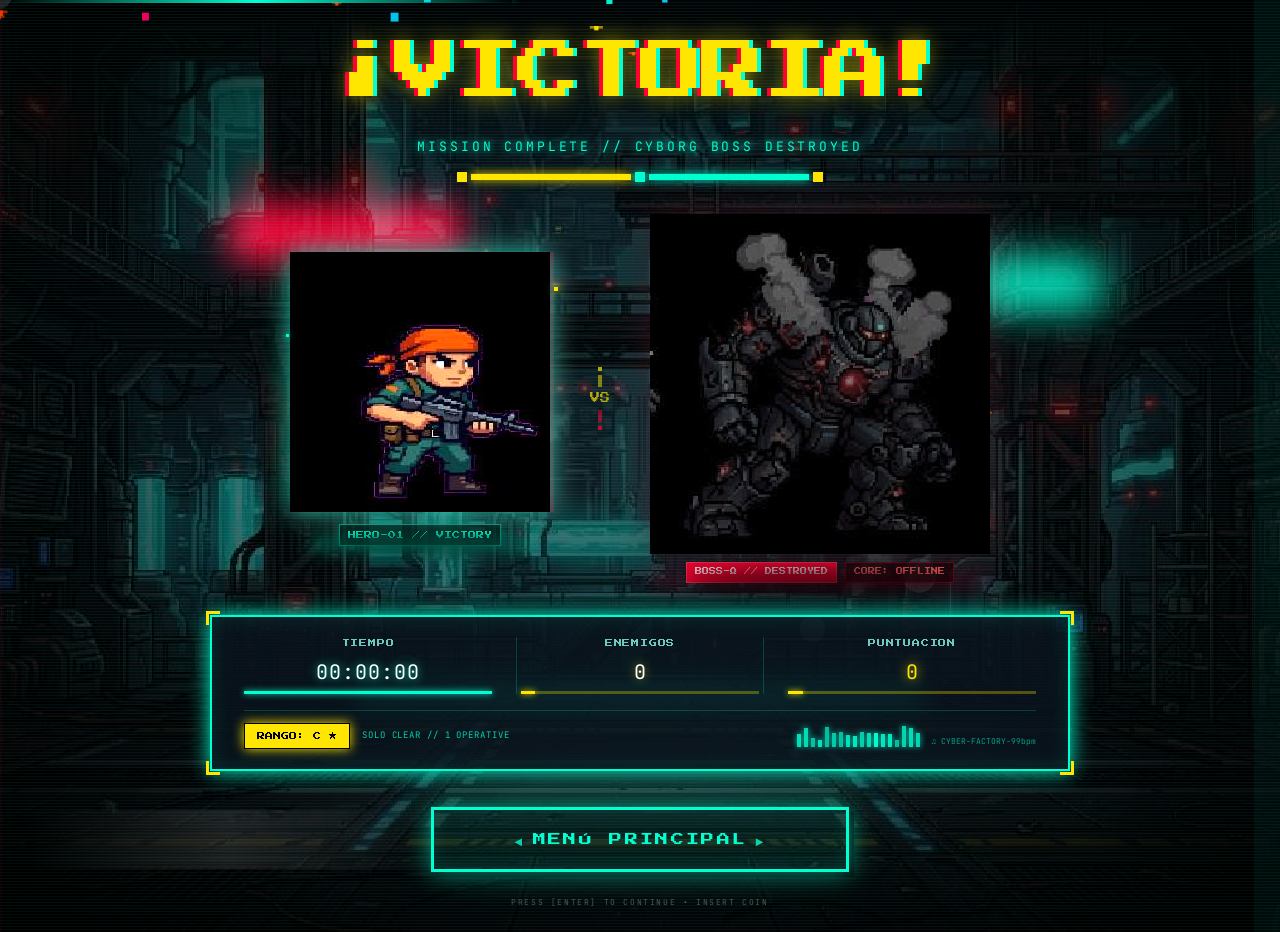
==== commit e0098e90: "Add files via upload" ====
--- a/victory.html
+++ b/victory.html
@@ -74,7 +74,7 @@
 </script>
   <script>(function(){function m(a){var h=a.getAttribute("href");if(!h)return;try{var u=new URL(h,document.baseURI);if((u.protocol==="http:"||u.protocol==="https:")&&u.host!==location.host){a.target="_blank";a.rel="noopener noreferrer";}}catch(e){}}function s(){document.querySelectorAll("a[href]").forEach(m);}if(document.readyState!=="loading"){s();}else{document.addEventListener("DOMContentLoaded",s);}document.addEventListener("click",function(e){var a=e.target&&e.target.closest&&e.target.closest("a[href]");if(a){m(a);}},true);})();</script>
   
-<script>document.addEventListener('click',function(e){const b=e.target.closest('button');if(b&&b.textContent.includes('MENÚ PRINCIPAL')){e.preventDefault();window.location.href='index.html'}});(function(){var v=new Audio('assets/victory_music_ultra_seamless_loop.ogg');v.loop=true;v.volume=0.28;v.play().catch(()=>{})})();(function(){function fmt(ms){var s=Math.floor((ms||0)/1000);var h=Math.floor(s/3600);s%=3600;var m=Math.floor(s/60);s%=60;if(h>0)return String(h).padStart(2,'0')+':'+String(m).padStart(2,'0')+':'+String(s).padStart(2,'0');return String(m).padStart(2,'0')+':'+String(s).padStart(2,'0');}function apply(){try{var raw=sessionStorage.getItem('ironFront:stats');if(!raw)return false;var d=JSON.parse(raw);var timeStr=fmt(d.timeMs);var killsStr=String(d.kills||0);var scoreStr=Number(d.score||0).toLocaleString('en-US');var grid=document.querySelector('.grid-cols-3');if(!grid)return false;var monos=grid.querySelectorAll('.mono');if(monos.length<3)return false;monos[0].textContent=timeStr;monos[1].textContent=killsStr;monos[2].textContent=scoreStr;return true;}catch(e){return false;}}var tries=0;var iv=setInterval(function(){if(apply()||tries++>50)clearInterval(iv);},100);})();</script>
+<script>document.addEventListener('click',function(e){const b=e.target.closest('button');if(b&&b.textContent.includes('MENÚ PRINCIPAL')){e.preventDefault();window.location.href='index.html'}});(function(){var v=new Audio('assets/victory_music_ultra_seamless_loop.ogg');v.loop=true;v.volume=0.28;v.play().catch(()=>{})})();</script>
 <script>(function(){
 var ASSETS={p1:{0:null,1:'assets/heavy_player1_victory_EXACT_1080x290.png'},p2:{0:'assets/victory_souldier_player2_1080x290_rgb.png',1:'assets/victory_heavy_player2.png'}};
 function resolveSkins(){
@@ -106,6 +106,28 @@
     if(el.style&&(el.style.width==='260px'||el.style.width==='200px')&&el.style.backgroundImage&&el.style.backgroundImage.indexOf('url(')!==-1&&el.style.backgroundSize&&el.style.backgroundSize.indexOf('500%')!==-1){return el;}
   }
   return null;
+}
+function pathTo(root,el){
+  var path=[];
+  var n=el;
+  while(n&&n!==root){
+    var parent=n.parentNode;
+    if(!parent){return null;}
+    var idx=Array.prototype.indexOf.call(parent.childNodes,n);
+    if(idx===-1){return null;}
+    path.unshift(idx);
+    n=parent;
+  }
+  if(n!==root){return null;}
+  return path;
+}
+function nodeAtPath(root,path){
+  var n=root;
+  for(var i=0;i<path.length;i++){
+    if(!n||!n.childNodes){return null;}
+    n=n.childNodes[path[i]];
+  }
+  return n||null;
 }
 function findSlot(labelEl){
   var n=labelEl;
@@ -193,6 +215,7 @@
   if(!slot){return false;}
   var art=findArt(slot);
   if(!art){return false;}
+  var artPath=pathTo(slot,art);
   var src1=ASSETS.p1[sk.p1]||null;
   var src2=ASSETS.p2[sk.p2]||null;
   dbg('skins p1='+sk.p1+' p2='+sk.p2);
@@ -206,8 +229,9 @@
   slot.parentNode.insertBefore(clone,slot.nextSibling);
   dbg('slot2 insertado');
   if(src1){setSkin(art,src1,'P1');}
-  var art2=findArt(clone);
-  dbg('art2 '+(art2?'encontrado':'NO encontrado'));
+  var art2=artPath?nodeAtPath(clone,artPath):null;
+  dbg('art2 por posicion '+(art2?'encontrado':'NO encontrado'));
+  if(!art2){art2=findArt(clone);dbg('art2 por estilo (respaldo) '+(art2?'encontrado':'NO encontrado'));}
   if(art2&&src2){setSkin(art2,src2,'P2');}
   startObserver(slot.parentNode);
   return true;
